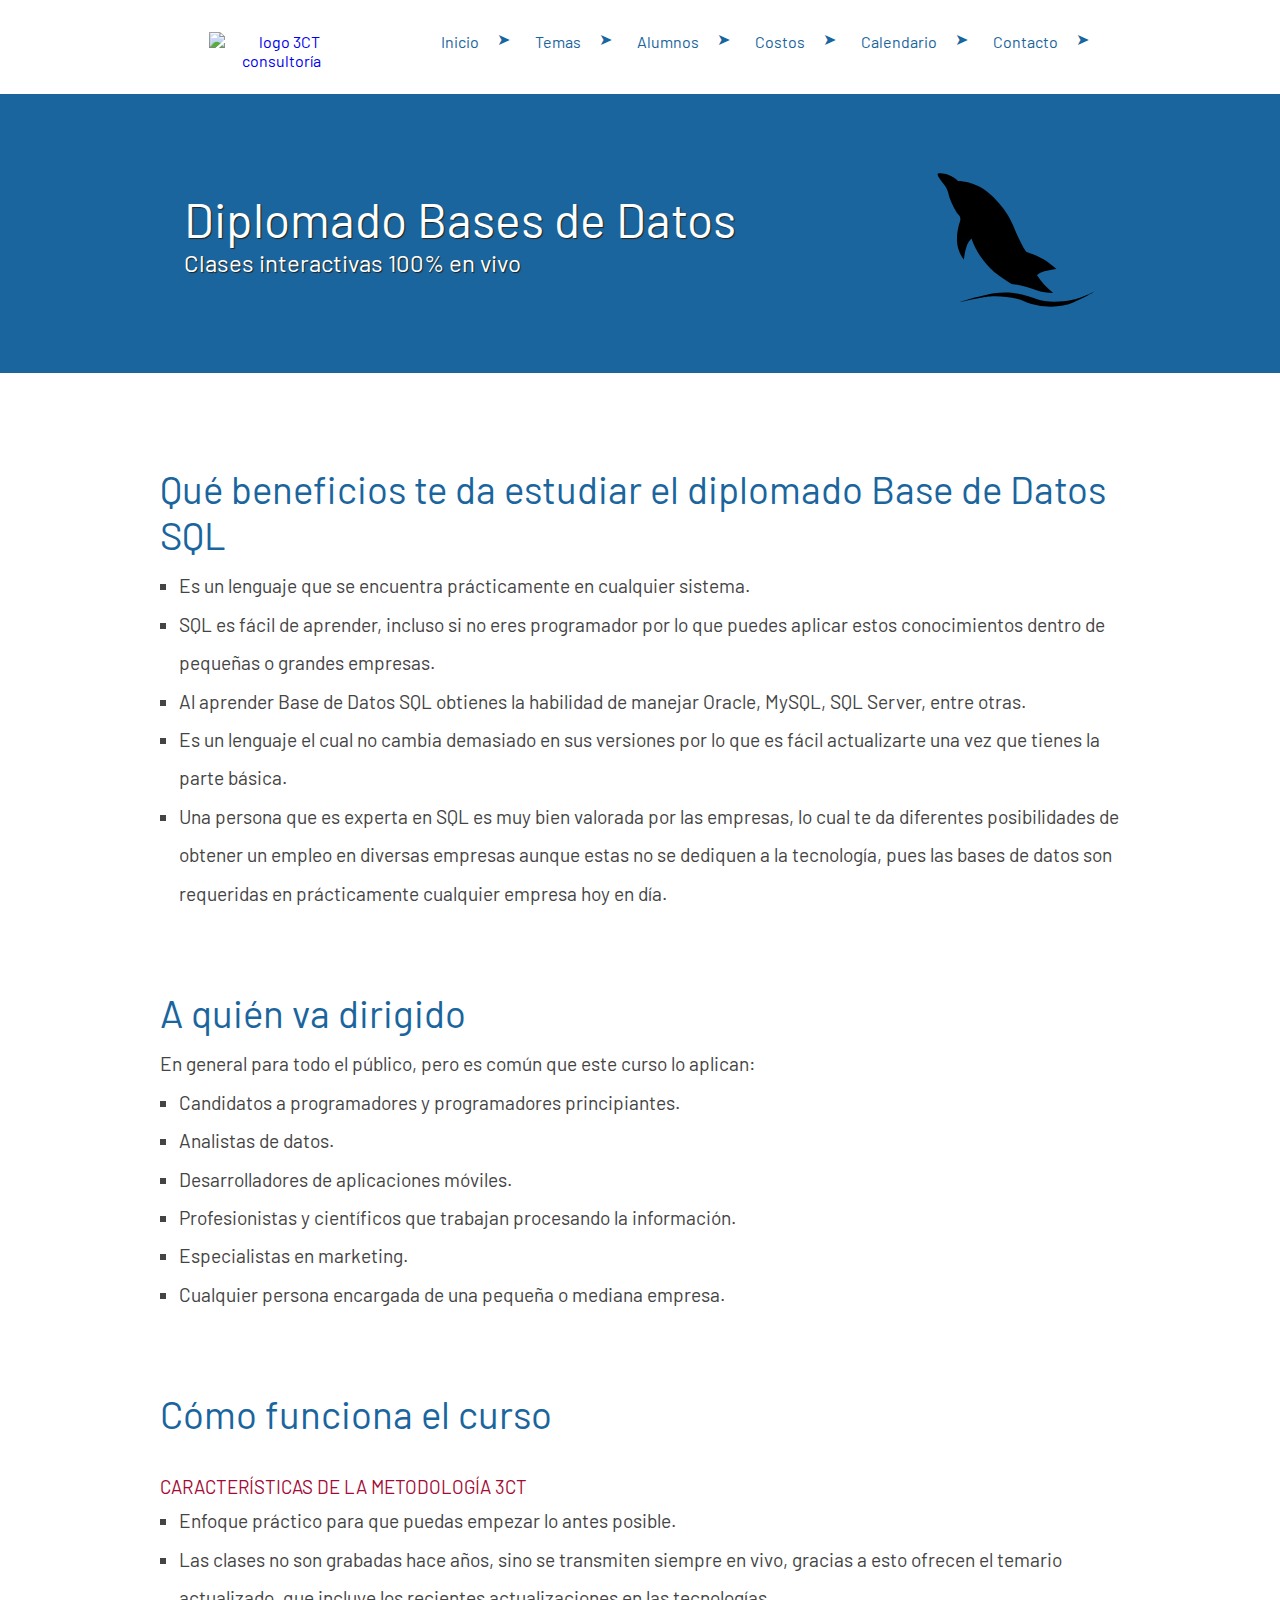
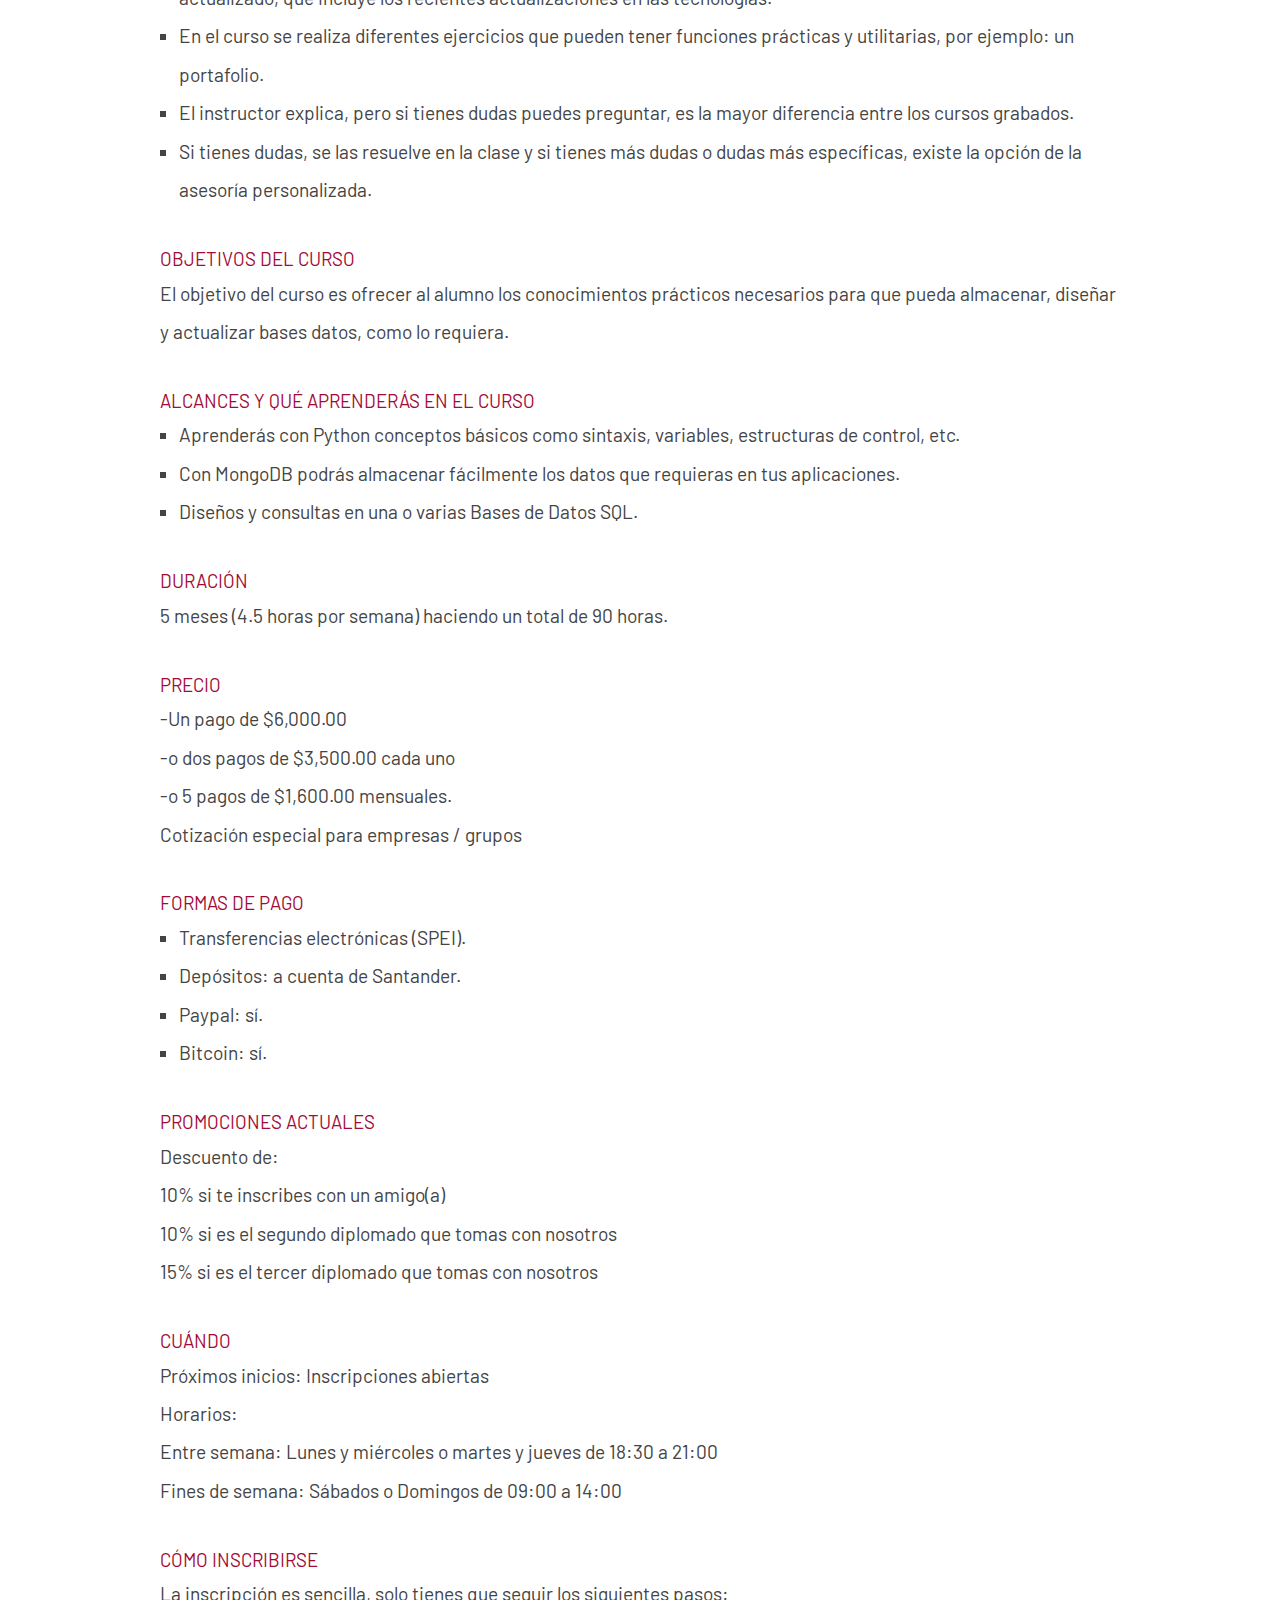
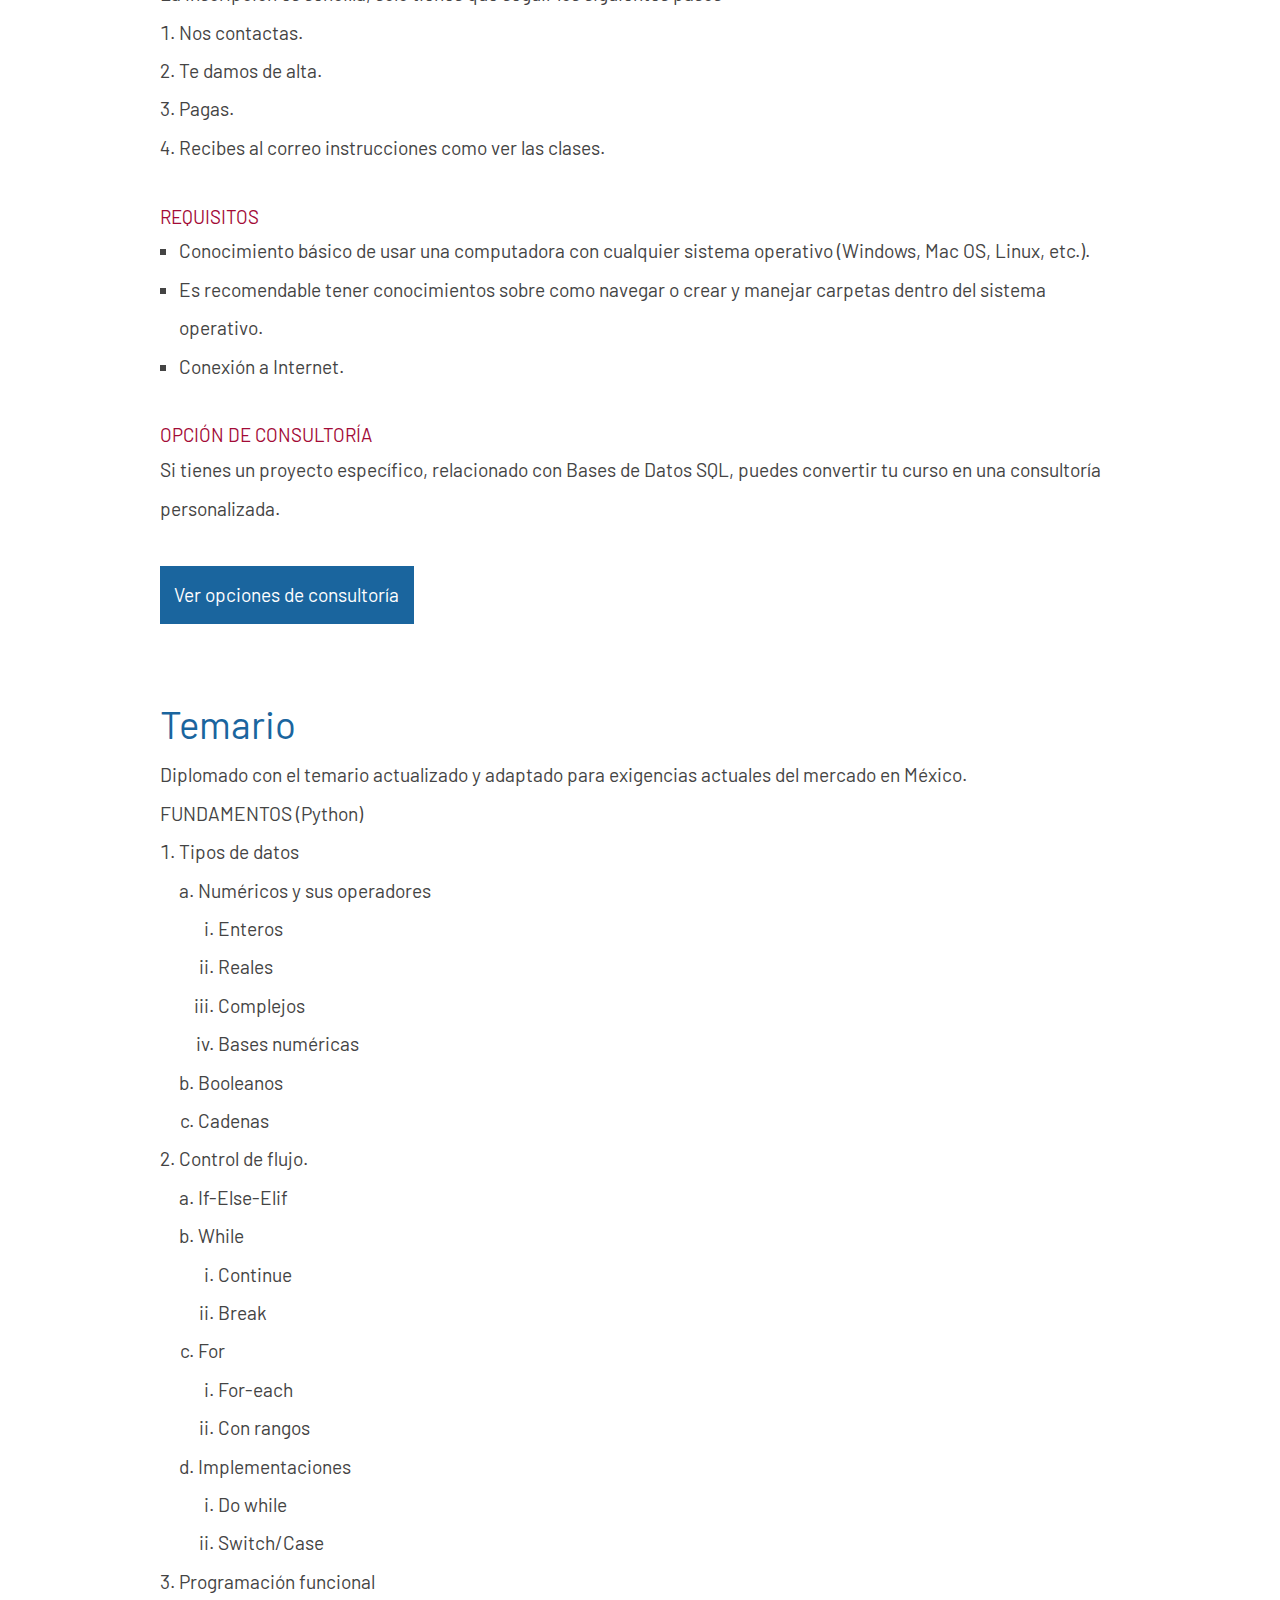
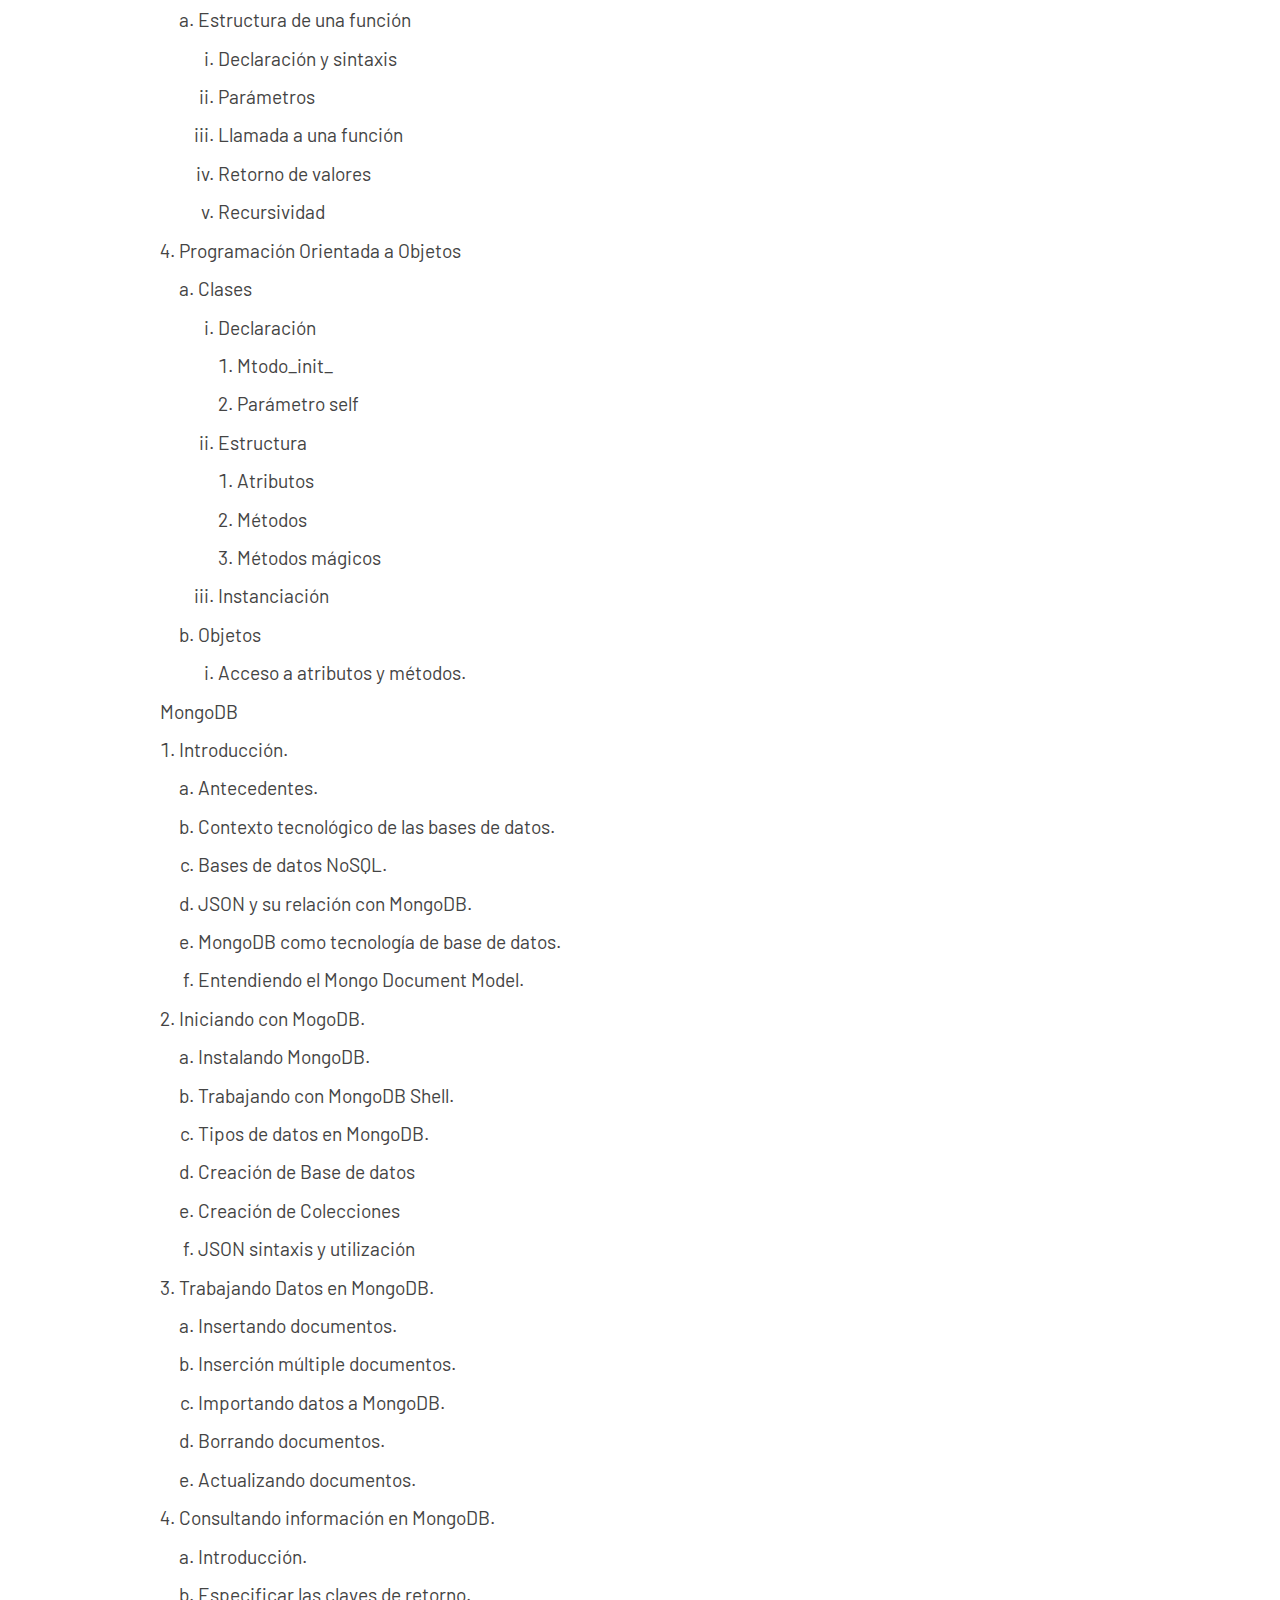
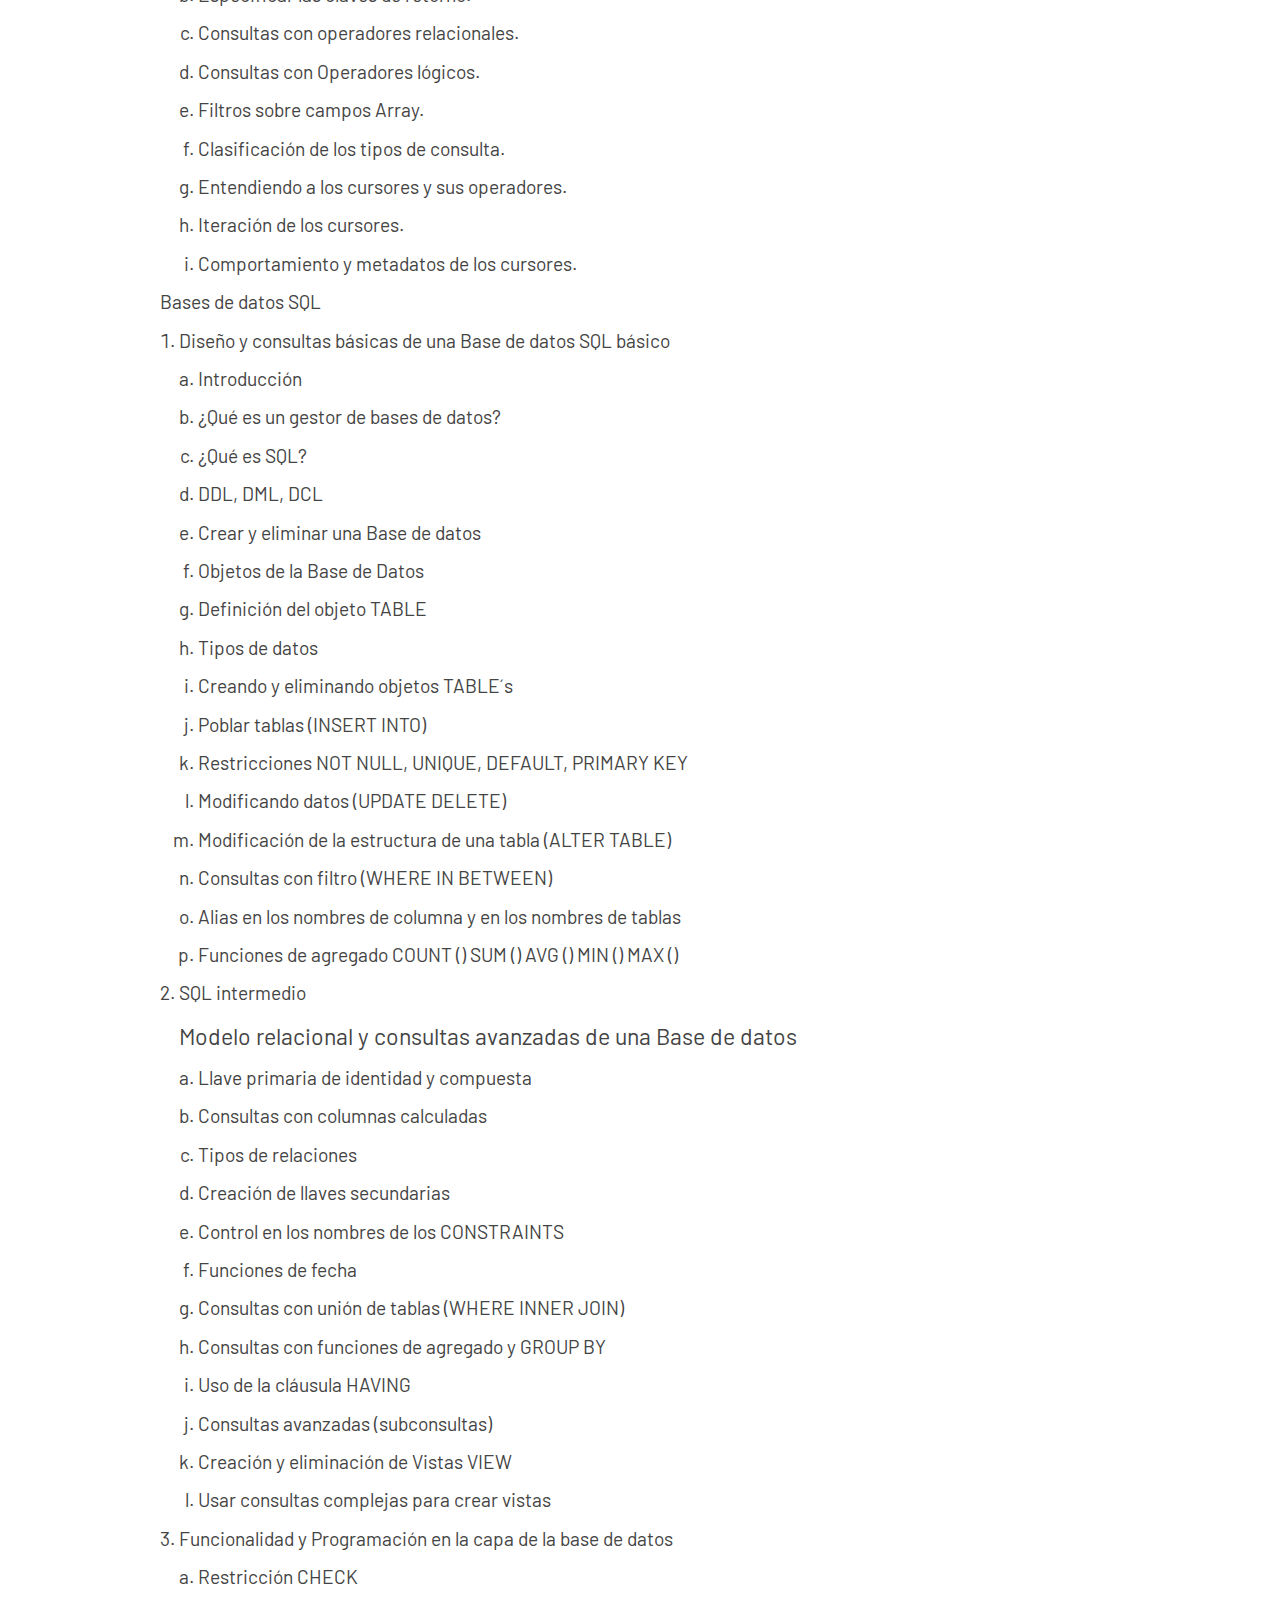
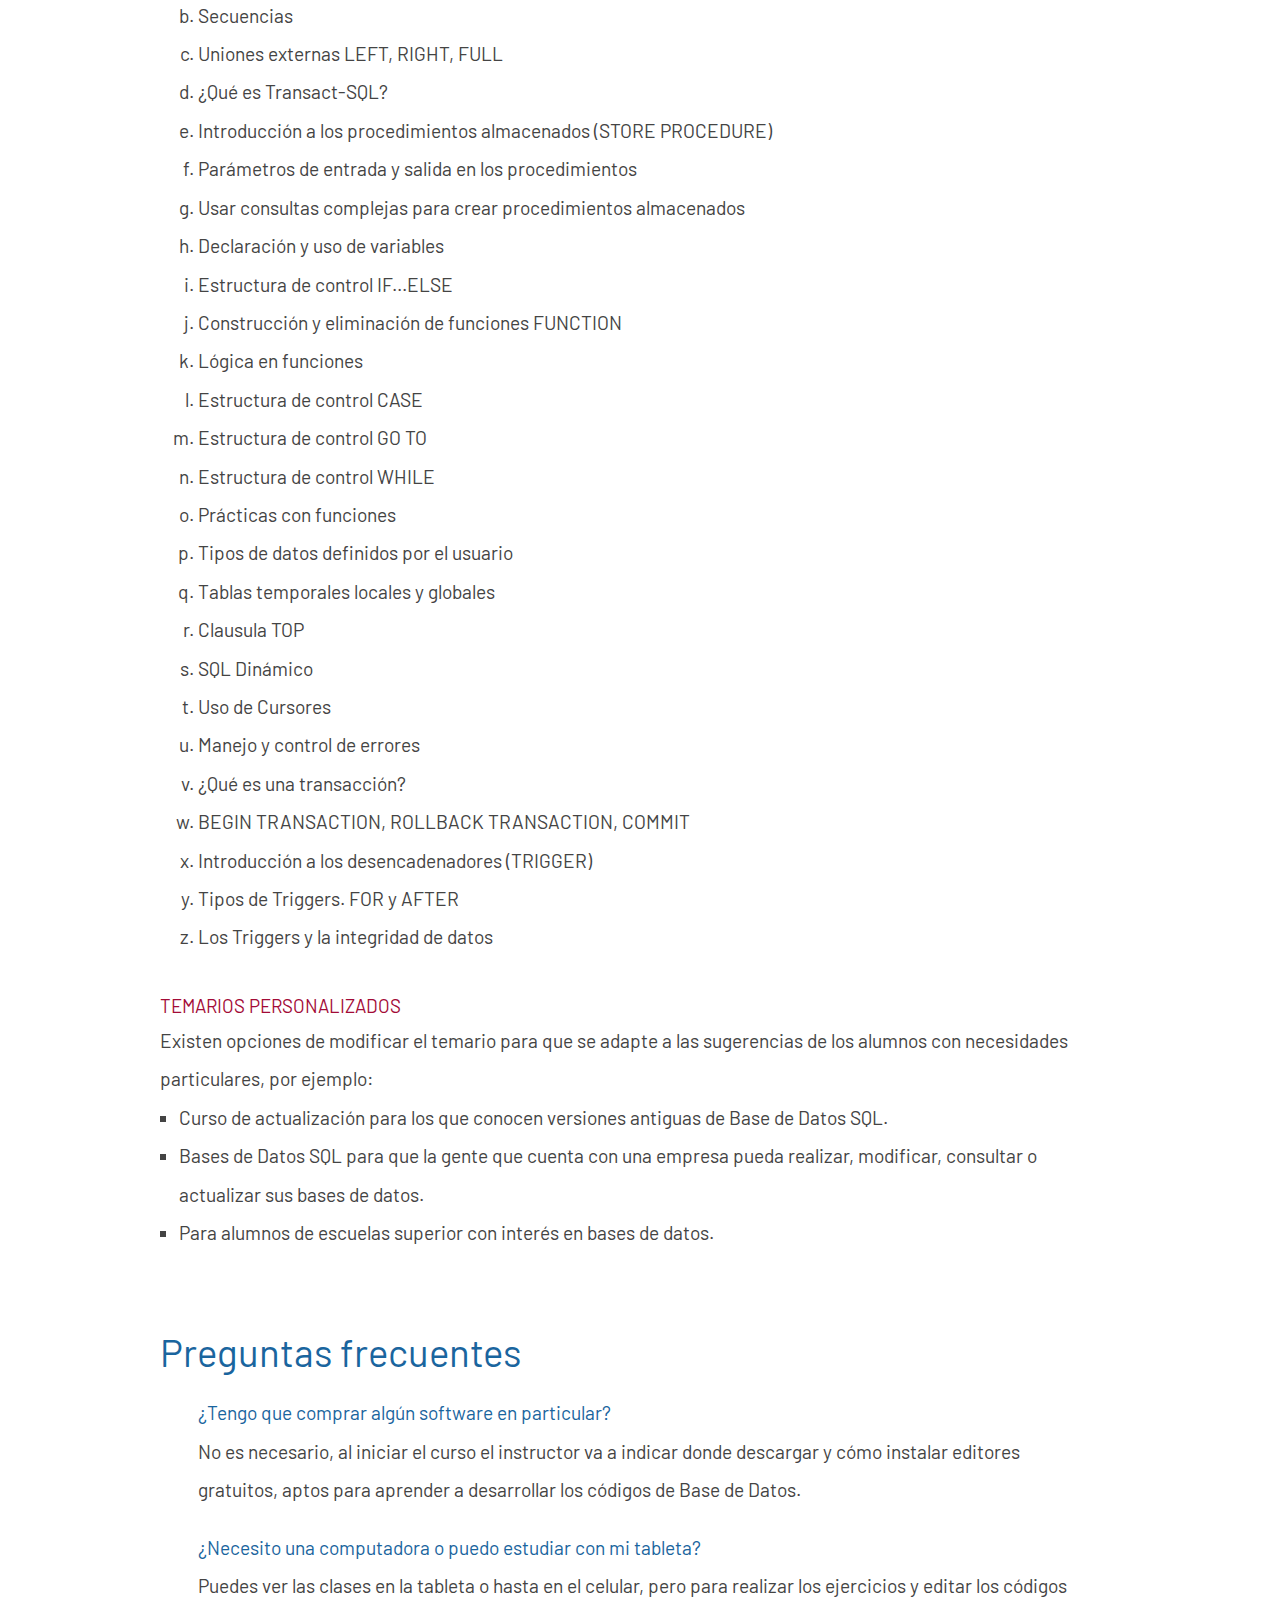
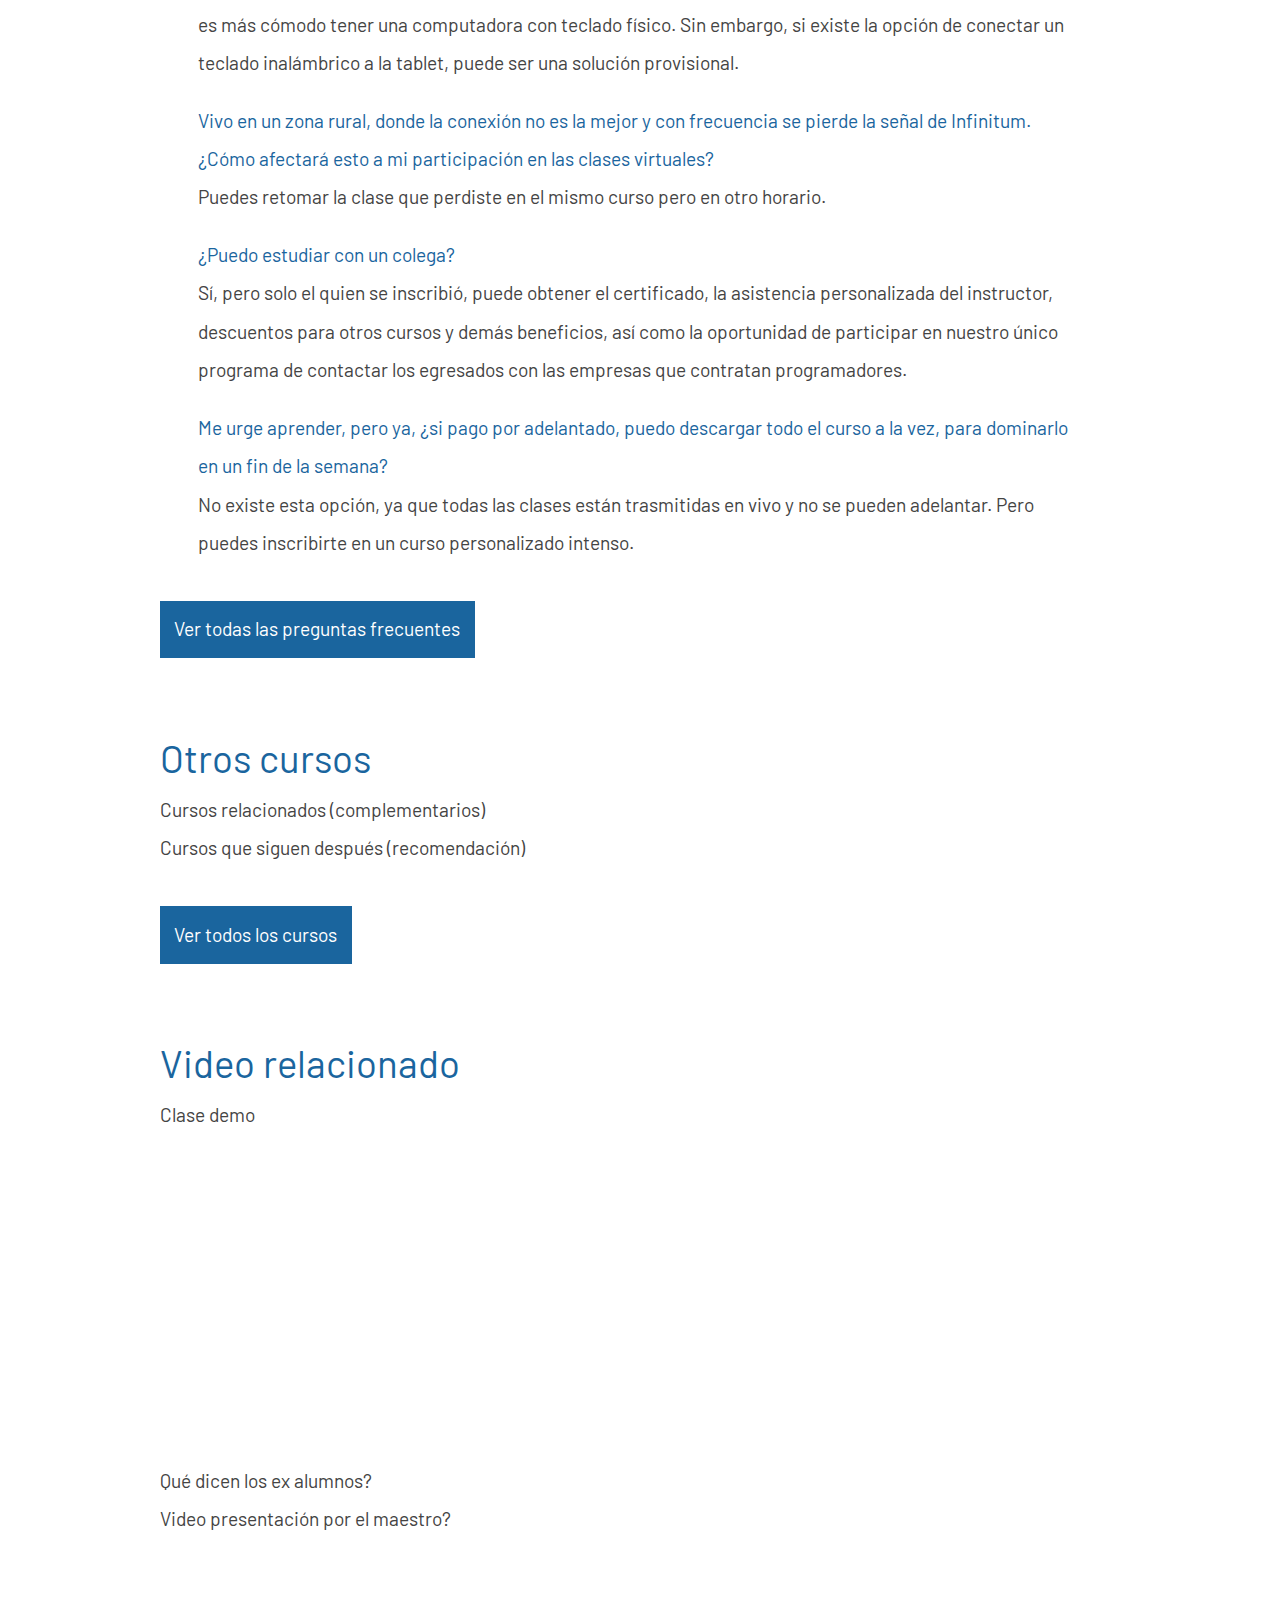
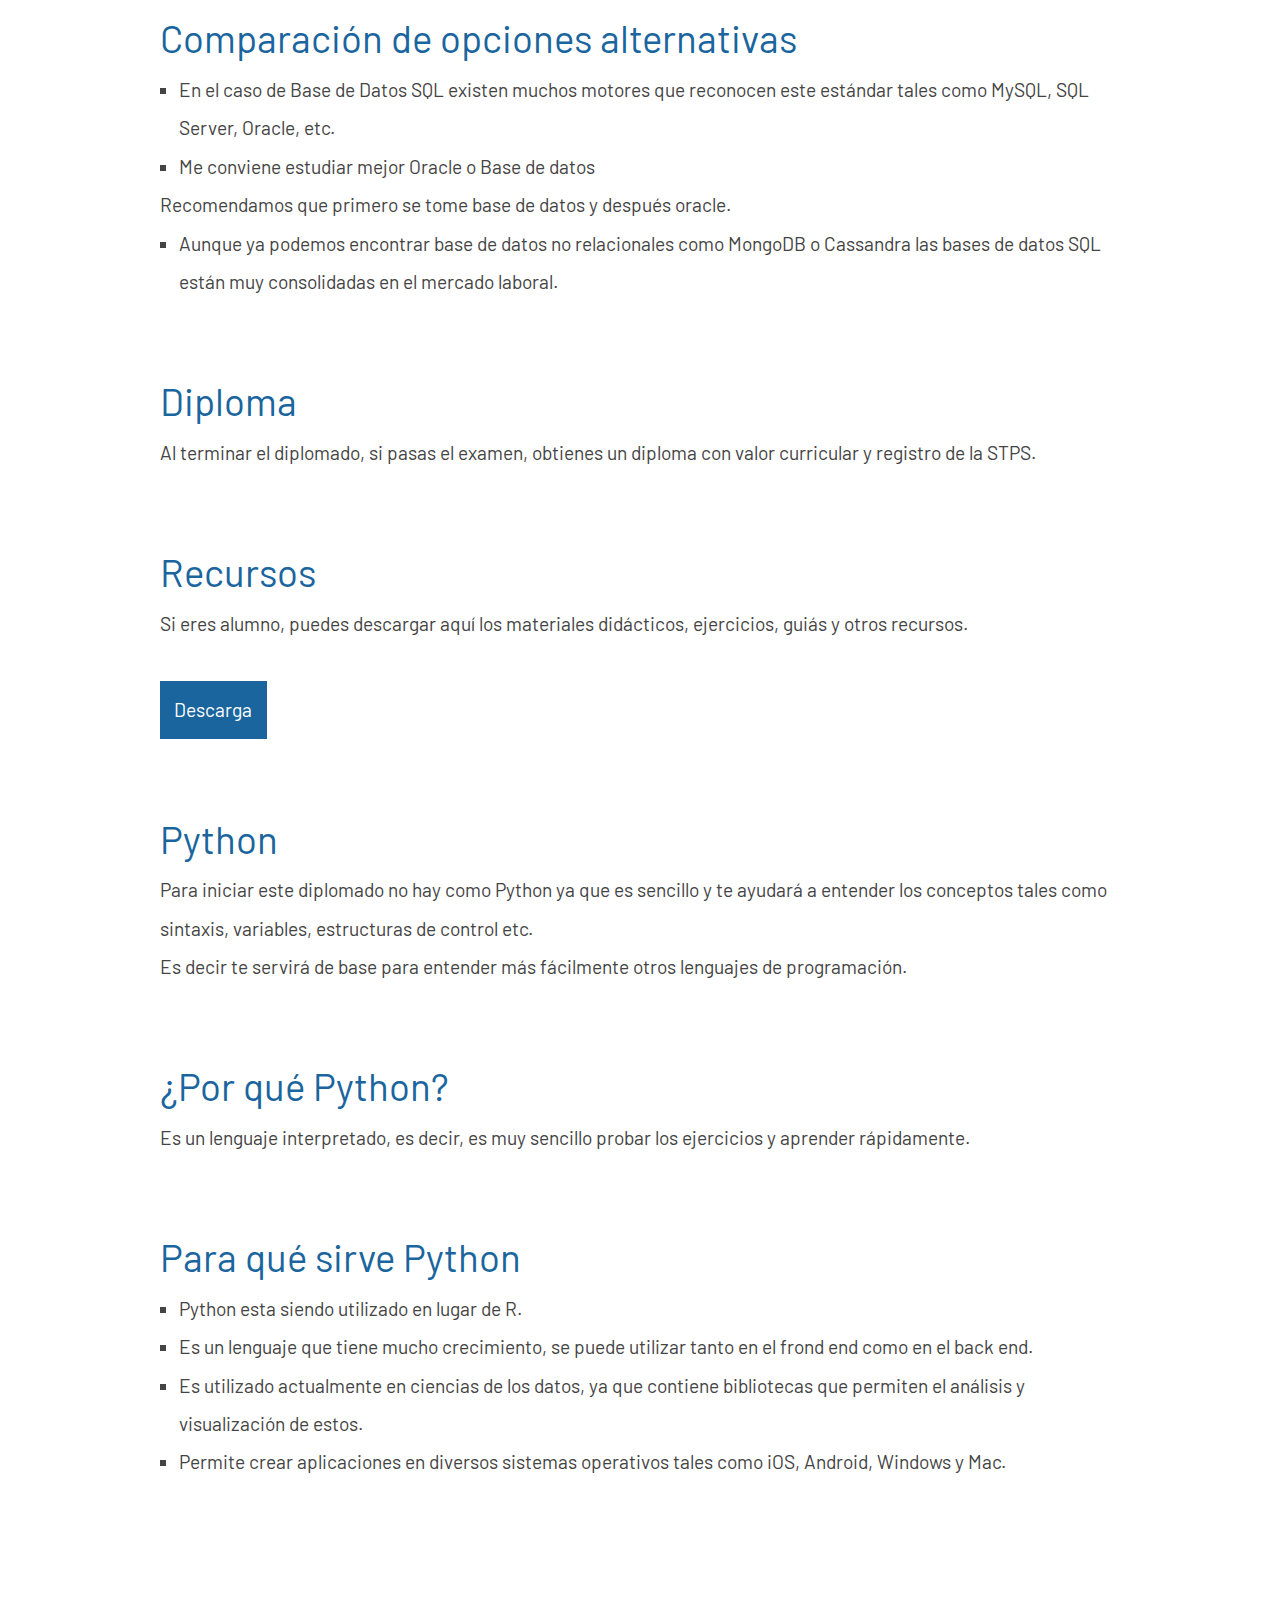
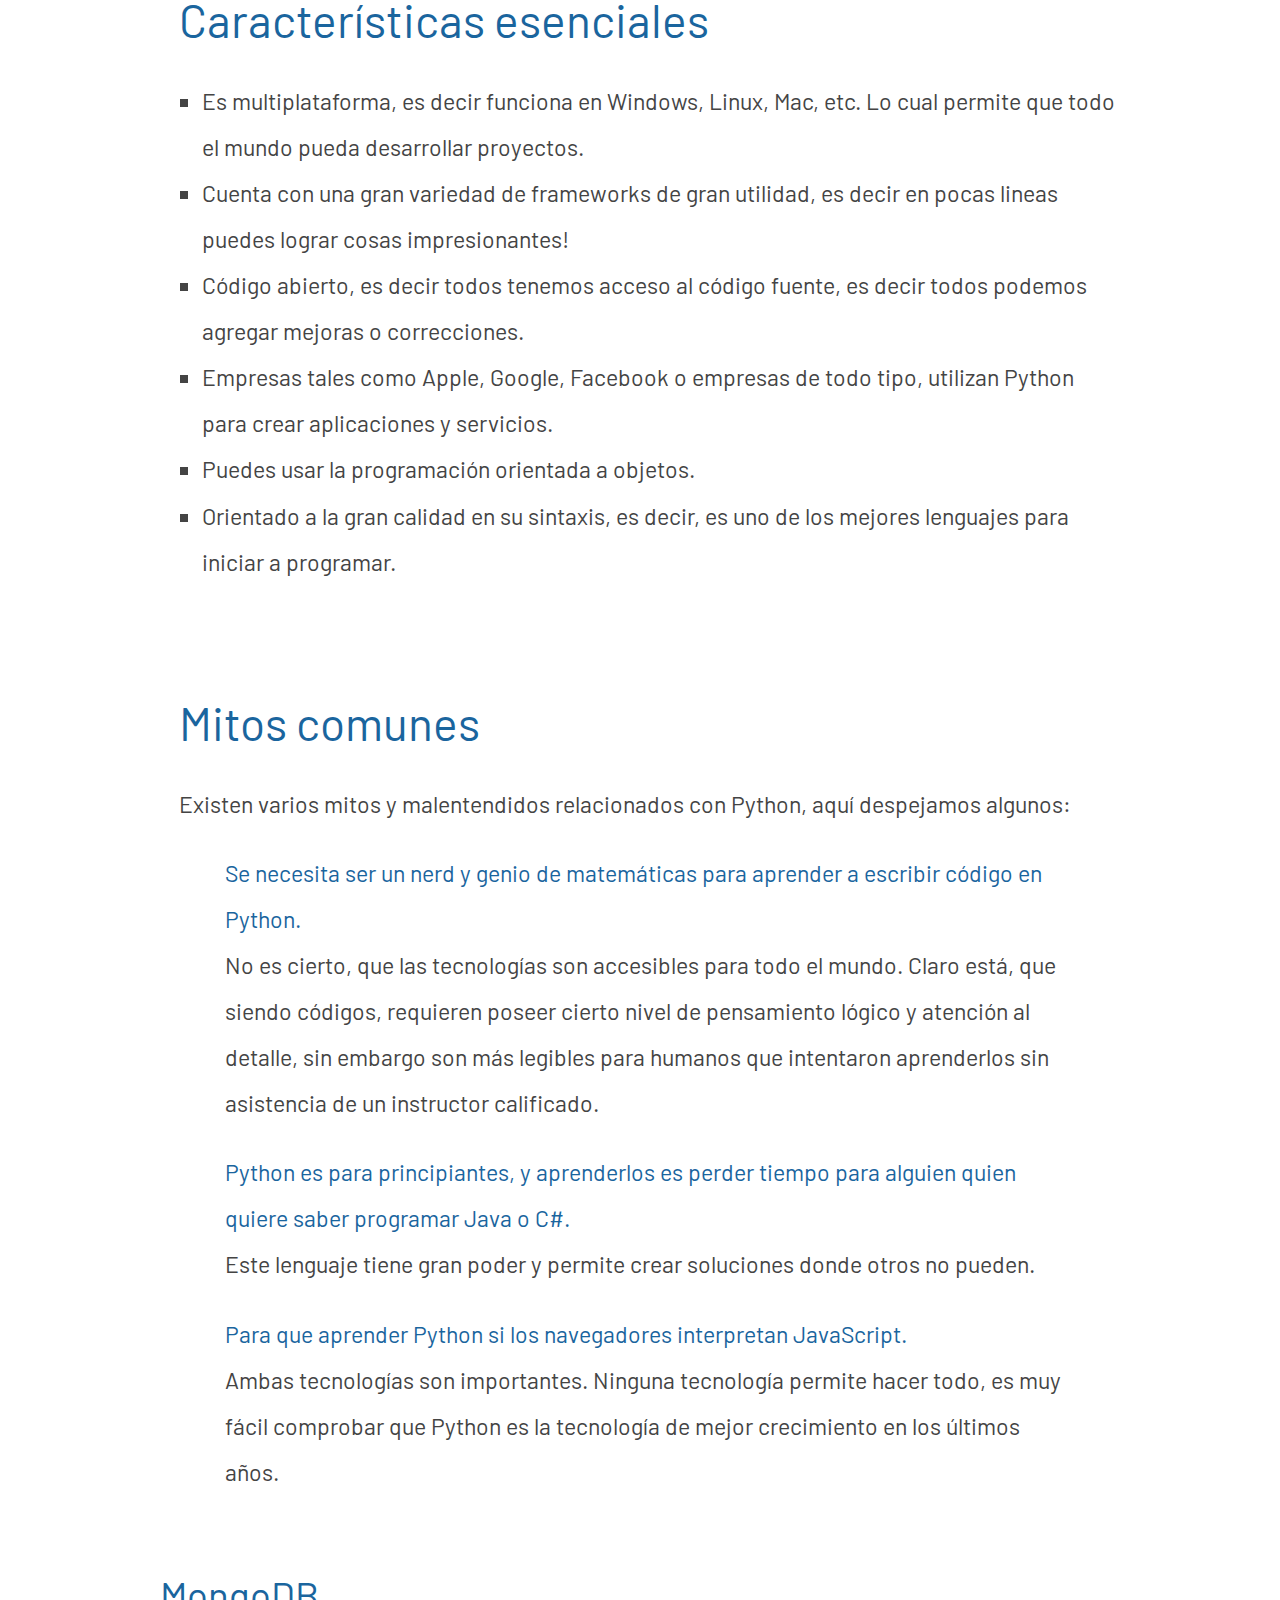
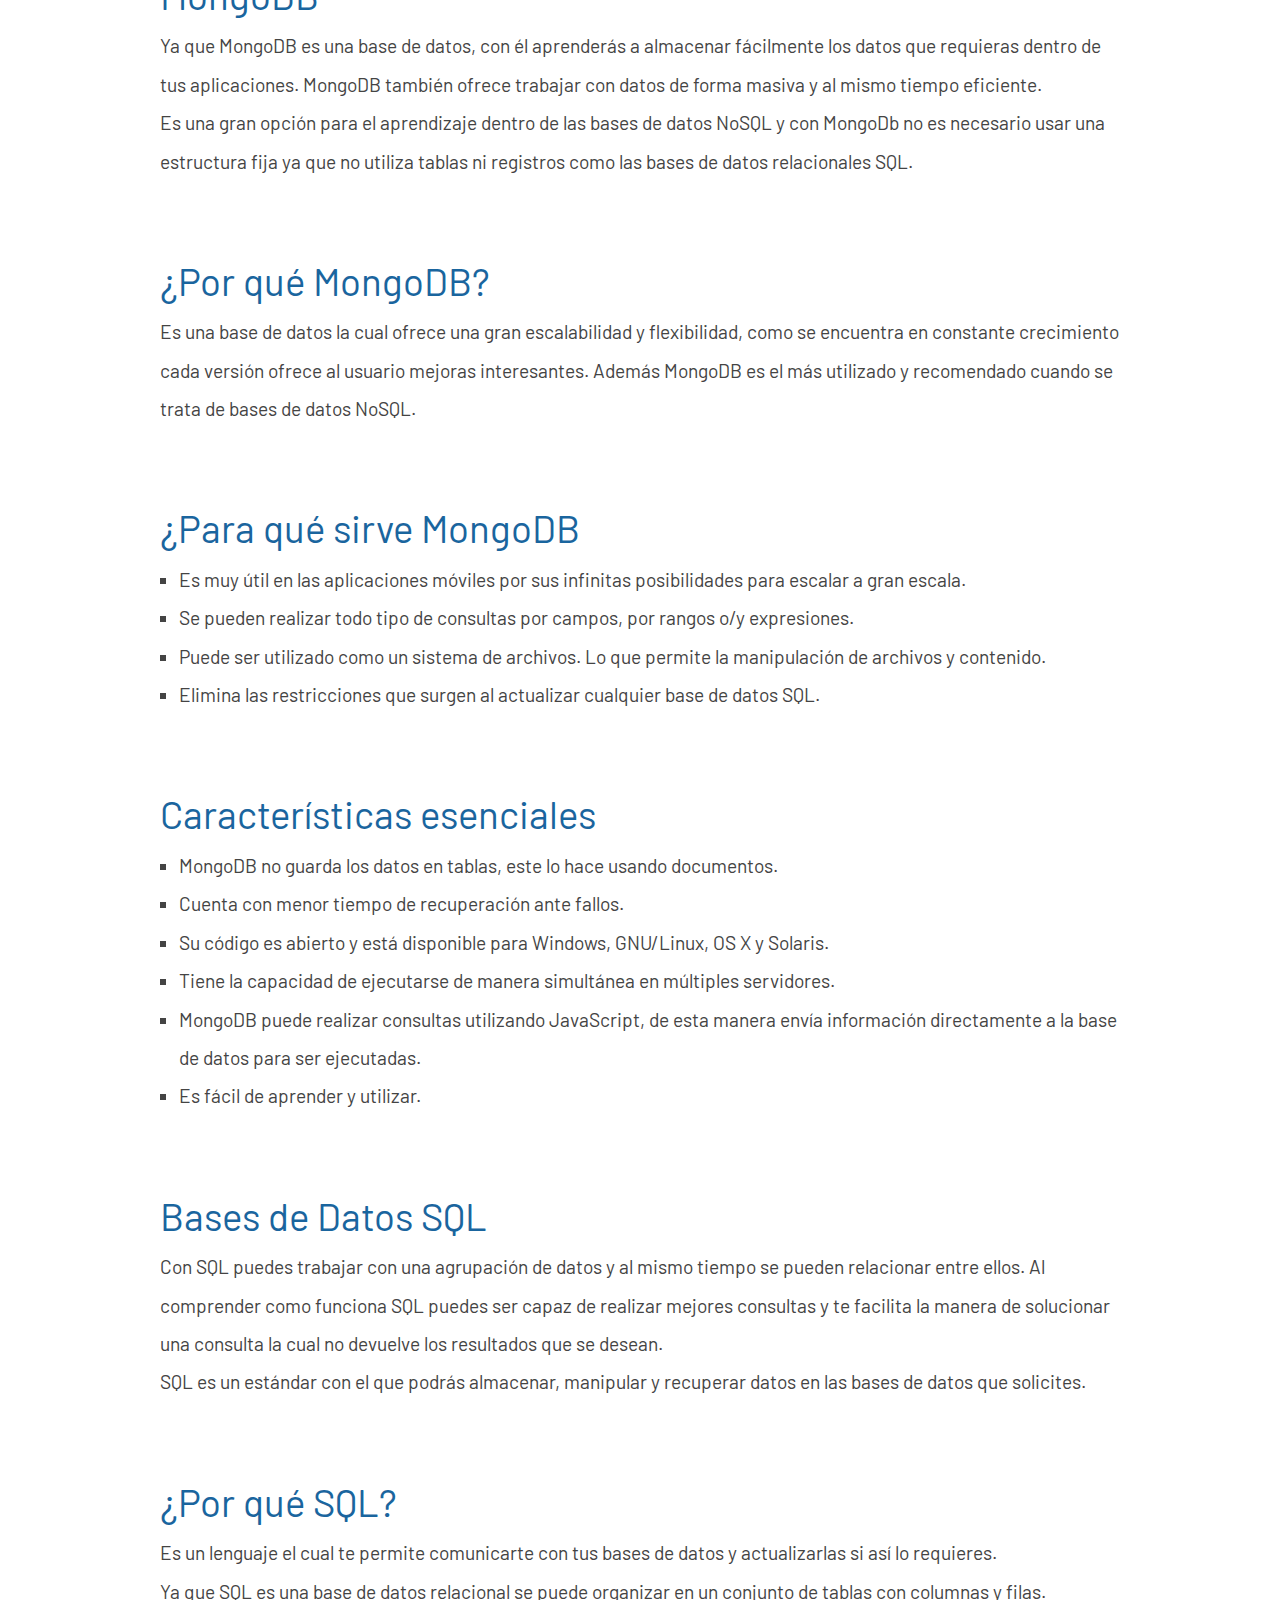
==== basededatos/index.html @ 8e4b7ba2 "logo y botón" ====
<!DOCTYPE html>
<html lang="es" ontouchmove>

<head>

    <!-- Global site tag (gtag.js) - Google Ads: 1069296032 -->
    <script async src="https://www.googletagmanager.com/gtag/js?id=AW-1069296032"></script>
    <script>
        window.dataLayer = window.dataLayer || [];

        function gtag() {
            dataLayer.push(arguments);
        }
        gtag('js', new Date());
        gtag('config', 'AW-1069296032');
    </script>

    <meta charset="UTF-8">
    <meta http-equiv="X-UA-Compatible" content="IE=edge">
    <meta name="viewport" content="width=device-width, initial-scale=1.0">
    <meta name="description" content="Cursos, diplomados, consultorías en Java, PHP, bases de datos y programación general.">

    <title>Plantilla: Curso / Diplomado</title>

    <link rel="preconnect" href="https://fonts.googleapis.com">
    <link rel="preconnect" href="https://fonts.gstatic.com" crossorigin>
    <link href="https://fonts.googleapis.com/css2?family=Barlow:wght@100;400;600;900&display=swap" rel="stylesheet">
    <link rel="stylesheet" href="https://use.fontawesome.com/releases/v5.0.7/css/all.css">
    <link rel="stylesheet" href="https://code.jquery.com/ui/1.11.4/themes/smoothness/jquery-ui.css">
    <link rel="stylesheet" type="text/css" href="../css/styles3CT.css">

</head>

<body>

    <!-- redes sociales y teléfonos -->

    <!-- <section class="bgB1">

        <ul id="redes" class="inner">
            <li><i class="fab fa-whatsapp"></i>55 5406 1437</li>
            <li><i class="fas fa-phone"></i> 55 5631 9180</li>
            <li><i class="fab fa-facebook"></i><a href="https://www.facebook.com/tresct/?ref=pages_you_manage">Facebook</a></li>
            <li><i class="fab fa-instagram"></i><a href="https://instagram.com/3ct_ig?igshid=YmMyMTA2M2Y=/">Instagram</a></li>
            <li><i class="fab fa-youtube"></i><a href="https://www.youtube.com/c/3ctMx/playlists">YouTube</a></li>
        </ul>

    </section> -->

    <section class="inner" id="topBar">

        <!-- barra superior con logo y navegación -->

        <a href="../index.html" id="indexLink"><img src="../pic/logo-3ct.svg" alt="logo 3CT consultoría" id="logo3CT"></a>

        <nav class="ddmenu">
            <a href="../index.html" class="ddgroup">
                Inicio
            </a>
            
            <div class="ddgroup">
                Temas
                <div class="ddsub">

                    <a href="#temario">Temario Completo</a>
                    <a href="#python">Python</a>
                    <a href="#mongo">MongoDB</a>
                    <a href="#sql">Base de Datos SQL</a>
                </div>
            </div>
            <div class="ddgroup">
                Alumnos
                <div class="ddsub">
                    <a href="#recursos">Grabación</a>
                </div>
            </div>
            <div class="ddgroup">
                Costos
                <div class="ddsub">
                    <a href="#precio">Precio</a>
                    <a href="#descuentos">Descuentos</a>
                    <a href="#">Paga Cero</a>
                </div>
            </div>
            <div class="ddgroup">
                Calendario
                <div class="ddsub">
                    <a href="#duracion">Duración</a>
                    <a href="#inicio">Fecha de inicio</a>
                </div>
            </div>
            <div class="ddgroup" onclick="">
                Contacto
                <div class="ddsub">
                    <a href="https://wa.me/5215554061437?text=Hola,%20quiero%20más%20informes%20por%20favor "><i class="fab fa-whatsapp iconContact"></i>55 5406 1437</a>
                    <a href="tel:+5215556319180"><i class="fas fa-phone iconContact"></i>55 5631 9180</a>
                    <a href="mailto:contacto@3ct.mx"><object data="/pic/email.svg" type="" width="12px"></object>contacto@3ct.mx</a>
                    <a href="https://www.facebook.com/tresct/?ref=pages_you_manage"><i class="fab fa-facebook iconContact"></i>Facebook</a>
                    <a href="https://instagram.com/3ct_ig?igshid=YmMyMTA2M2Y="><i class="fab fa-instagram iconContact"></i>Instagram</a>
                    <a href="https://www.youtube.com/c/3ctMx/playlists"><i class="fab fa-youtube iconContact"></i>YouTube</a>
                </div>
            </div>
        </nav>

    </section>


    <!-- sección de cabecera con eslogan -->

    <div class="bgB1">
        <header class="inner cursoHdr">
            <img src="pic/mysql.svg" alt="logo HTML" id="cursoLogo">
            <h1>Diplomado Bases de Datos</h1>
            <p>Clases interactivas 100% en vivo</p>
        </header>
    </div>

    <main id="curso">
        <div class="inner">
            <h2>Qué beneficios te da estudiar el diplomado Base de Datos SQL</h2>
            <ul>
                <li>Es un lenguaje que se encuentra prácticamente en cualquier sistema.</li>
                <li>SQL es fácil de aprender, incluso si no eres programador por lo que puedes aplicar estos conocimientos dentro de pequeñas o grandes empresas.</li>
                <li>Al aprender Base de Datos SQL obtienes la habilidad de manejar Oracle, MySQL, SQL Server, entre otras.</li>
                <li>Es un lenguaje el cual no cambia demasiado en sus versiones por lo que es fácil actualizarte una vez que tienes la parte básica.</li>
                <li>Una persona que es experta en SQL es muy bien valorada por las empresas, lo cual te da diferentes posibilidades de obtener un empleo en diversas empresas aunque estas no se dediquen a la tecnología, pues las bases de datos son requeridas
                    en prácticamente cualquier empresa hoy en día.</li>
            </ul>
            <h2>A quién va dirigido</h2>
            <p>En general para todo el público, pero es común que este curso lo aplican:</p>
            <ul>
                <li>Candidatos a programadores y programadores principiantes.</li>
                <li>Analistas de datos.</li>
                <li>Desarrolladores de aplicaciones móviles.</li>
                <li>Profesionistas y científicos que trabajan procesando la información.</li>
                <li>Especialistas en marketing.</li>
                <li>Cualquier persona encargada de una pequeña o mediana empresa.</li>
            </ul>
        </div>

        <div class="inner">
            <h2>Cómo funciona el curso</h2>
            <h3>Características de la metodología 3CT</h3>
            <ul>
                <li>Enfoque práctico para que puedas empezar lo antes posible.</li>
                <li>Las clases no son grabadas hace años, sino se transmiten siempre en vivo, gracias a esto ofrecen el temario actualizado, que incluye los recientes actualizaciones en las tecnologías.</li>
                <li>En el curso se realiza diferentes ejercicios que pueden tener funciones prácticas y utilitarias, por ejemplo: un portafolio.</li>
                <li>El instructor explica, pero si tienes dudas puedes preguntar, es la mayor diferencia entre los cursos grabados.</li>
                <li>Si tienes dudas, se las resuelve en la clase y si tienes más dudas o dudas más específicas, existe la opción de la asesoría personalizada.</li>
            </ul>
            <h3>Objetivos del curso</h3>
            <p>El objetivo del curso es ofrecer al alumno los conocimientos prácticos necesarios para que pueda almacenar, diseñar y actualizar bases datos, como lo requiera.</p>
            <h3>Alcances y qué aprenderás en el curso</h3>
            <ul>
                <li>Aprenderás con Python conceptos básicos como sintaxis, variables, estructuras de control, etc.</li>
                <li>Con MongoDB podrás almacenar fácilmente los datos que requieras en tus aplicaciones.</li>
                <li>Diseños y consultas en una o varias Bases de Datos SQL.</li>
            </ul>
            <a name="duracion">
                <h3>Duración</h3>
            </a>
            <p>5 meses (4.5 horas por semana) haciendo un total de 90 horas.</p>
            <a name="precio">
                <h3>Precio</h3>
            </a>
            <p>-Un pago de $6,000.00</p>
            <p>-o dos pagos de $3,500.00 cada uno</p>
            <p>-o 5 pagos de $1,600.00 mensuales.</p>
            <p>Cotización especial para empresas / grupos</p>
            <h3>Formas de pago</h3>
            <ul>
                <li>Transferencias electrónicas (SPEI).</li>
                <li>Depósitos: a cuenta de Santander.</li>
                <li>Paypal: sí.</li>
                <li>Bitcoin: sí.</li>
            </ul>
            <a name="descuentos">
                <h3>Promociones actuales</h3>
            </a>
            <p>Descuento de:</p>
            <p>10% si te inscribes con un amigo(a)</p>
            <p>10% si es el segundo diplomado que tomas con nosotros</p>
            <p>15% si es el tercer diplomado que tomas con nosotros</p>
            <a name="inicio">
                <h3>Cuándo</h3>
            </a>
            <p>Próximos inicios: Inscripciones abiertas </p>
            <p>Horarios:</p>
            <p>Entre semana: Lunes y miércoles o martes y jueves de  18:30 a 21:00</p>
            <p>Fines de semana: Sábados o  Domingos de 09:00 a 14:00</p>
            <h3>Cómo inscribirse</h3>
            <p>La inscripción es sencilla, solo tienes que seguir los siguientes pasos:</p>
            <ol>
                <li>Nos contactas.</li>
                <li>Te damos de alta.</li>
                <li>Pagas.</li>
                <li>Recibes al correo instrucciones como ver las clases.</li>
            </ol>
            <h3>Requisitos</h3>
            <ul>
                <li>Conocimiento básico de usar una computadora con cualquier sistema operativo (Windows, Mac OS, Linux, etc.).</li>
                <li>Es recomendable tener conocimientos sobre como navegar o crear y manejar carpetas dentro del sistema operativo.</li>
                <li>Conexión a Internet.</li>
            </ul>
            <h3>Opción de consultoría</h3>
            <p>Si tienes un proyecto específico, relacionado con Bases de Datos SQL, puedes convertir tu curso en una consultoría personalizada.</p>
            <p><a href="#" class="btn">Ver opciones de consultoría</a></p>
        </div>

        <!-- temario -->
        <div class="inner">
            <a name="temario">
                <h2>Temario</h2>
            </a>
            <p>Diplomado con el temario actualizado y adaptado para exigencias actuales del mercado en México.</p>


            <ol class="temario">
                <p>FUNDAMENTOS (Python)</p>
                <ol value="1">
                    <li>Tipos de datos
                        <ol type="a">
                            <li>Numéricos y sus operadores
                                <ol type="i">
                                    <li>Enteros</li>
                                    <li>Reales</li>
                                    <li>Complejos</li>
                                    <li>Bases numéricas</li>
                                </ol>
                            </li>
                            <li>Booleanos</li>
                            <li>Cadenas</li>
                        </ol>
                    </li>
                    <li>Control de flujo.
                        <ol type="a">
                            <li>If-Else-Elif</li>
                            <li>While
                                <ol type="i">
                                    <li>Continue</li>
                                    <li>Break</li>
                                </ol>
                            </li>
                            <li>For
                                <ol type="i">
                                    <li>For-each</li>
                                    <li>Con rangos</li>
                                </ol>
                            </li>
                            <li>Implementaciones
                                <ol type="i">
                                    <li>Do while</li>
                                    <li>Switch/Case</li>
                                </ol>
                            </li>
                        </ol>
                    </li>
                    <li>Programación funcional
                        <ol type="a">
                            <li>Estructura de una función
                                <ol type="i">
                                    <li>Declaración y sintaxis</li>
                                    <li>Parámetros</li>
                                    <li>Llamada a una función</li>
                                    <li>Retorno de valores</li>
                                    <li>Recursividad</li>
                                </ol>
                            </li>
                        </ol>
                    </li>
                    <li>Programación Orientada a Objetos
                        <ol type="a">
                            <li> Clases
                                <ol type="i">
                                    <li>Declaración
                                        <ol value="1">
                                            <li> Mtodo_init_</li>
                                            <li> Parámetro self</li>
                                        </ol>
                                    </li>
                                    <li>Estructura
                                        <ol value="1">
                                            <li> Atributos</li>
                                            <li> Métodos</li>
                                            <li>Métodos mágicos</li>
                                        </ol>
                                    </li>
                                    <li>Instanciación</li>
                                </ol>
                            </li>
                            <li>Objetos
                                <ol type="i">
                                    <li>Acceso a atributos y métodos.</li>
                                </ol>
                            </li>
                        </ol>
                    </li>
                </ol>
                <p>MongoDB</p>
                <ol value="1">
                    <li>Introducción.
                        <ol type="a">
                            <li>Antecedentes.</li>
                            <li>Contexto tecnológico de las bases de datos.</li>
                            <li>Bases de datos NoSQL.</li>
                            <li>JSON y su relación con MongoDB.</li>
                            <li>MongoDB como tecnología de base de datos.</li>
                            <li>Entendiendo el Mongo Document Model.</li>
                        </ol>
                    </li>
                    <li>Iniciando con MogoDB.
                        <ol type="a">
                            <li>Instalando MongoDB.</li>
                            <li>Trabajando con MongoDB Shell.</li>
                            <li>Tipos de datos en MongoDB.</li>
                            <li>Creación de Base de datos</li>
                            <li>Creación de Colecciones</li>
                            <li>JSON sintaxis y utilización</li>
                        </ol>
                    </li>
                    <li>Trabajando Datos en MongoDB.
                        <ol type="a">
                            <li>Insertando documentos.</li>
                            <li>Inserción múltiple documentos.</li>
                            <li>Importando datos a MongoDB.</li>
                            <li>Borrando documentos.</li>
                            <li>Actualizando documentos.</li>
                        </ol>
                    </li>
                    <li>Consultando información en MongoDB.
                        <ol type="a">
                            <li>Introducción.</li>
                            <li>Especificar las claves de retorno.</li>
                            <li>Consultas con operadores relacionales.</li>
                            <li>Consultas con Operadores lógicos.</li>
                            <li>Filtros sobre campos Array.</li>
                            <li>Clasificación de los tipos de consulta.</li>
                            <li>Entendiendo a los cursores y sus operadores.</li>
                            <li>Iteración de los cursores.</li>
                            <li>Comportamiento y metadatos de los cursores.</li>
                        </ol>
                    </li>
                    <p>Bases de datos SQL</p>
                    <ol value="1">
                        <li>Diseño y consultas básicas de una Base de datos SQL básico
                            <ol type="a">
                                <li>Introducción</li>
                                <li>¿Qué es un gestor de bases de datos?</li>
                                <li>¿Qué es SQL?</li>
                                <li>DDL, DML, DCL</li>
                                <li>Crear y eliminar una Base de datos</li>
                                <li>Objetos de la Base de Datos</li>
                                <li>Definición del objeto TABLE</li>
                                <li>Tipos de datos</li>
                                <li>Creando y eliminando objetos TABLE ́s</li>
                                <li>Poblar tablas (INSERT INTO)</li>
                                <li>Restricciones NOT NULL, UNIQUE, DEFAULT, PRIMARY KEY</li>
                                <li>Modificando datos (UPDATE DELETE)</li>
                                <li>Modificación de la estructura de una tabla (ALTER TABLE)</li>
                                <li>Consultas con filtro (WHERE IN BETWEEN)</li>
                                <li>Alias en los nombres de columna y en los nombres de tablas</li>
                                <li>Funciones de agregado COUNT () SUM () AVG () MIN () MAX ()</li>
                            </ol>
                        </li>
                        <li>SQL intermedio
                            <p>Modelo relacional y consultas avanzadas de una Base de datos</p>
                            <ol type="a">
                                <li>Llave primaria de identidad y compuesta</li>
                                <li>Consultas con columnas calculadas</li>
                                <li>Tipos de relaciones</li>
                                <li>Creación de llaves secundarias</li>
                                <li>Control en los nombres de los CONSTRAINTS</li>
                                <li>Funciones de fecha</li>
                                <li>Consultas con unión de tablas (WHERE INNER JOIN)</li>
                                <li>Consultas con funciones de agregado y GROUP BY</li>
                                <li>Uso de la cláusula HAVING</li>
                                <li>Consultas avanzadas (subconsultas)</li>
                                <li>Creación y eliminación de Vistas VIEW</li>
                                <li>Usar consultas complejas para crear vistas</li>
                            </ol>
                        </li>
                        <li>Funcionalidad y Programación en la capa de la base de datos
                            <ol type="a">
                                <li>Restricción CHECK</li>
                                <li>Secuencias</li>
                                <li>Uniones externas LEFT, RIGHT, FULL</li>
                                <li>¿Qué es Transact-SQL?</li>
                                <li>Introducción a los procedimientos almacenados (STORE PROCEDURE)</li>
                                <li>Parámetros de entrada y salida en los procedimientos</li>
                                <li>Usar consultas complejas para crear procedimientos almacenados
                                </li>
                                <li>Declaración y uso de variables</li>
                                <li>Estructura de control IF...ELSE</li>
                                <li>Construcción y eliminación de funciones FUNCTION</li>
                                <li>Lógica en funciones</li>
                                <li>Estructura de control CASE</li>
                                <li>Estructura de control GO TO</li>
                                <li>Estructura de control WHILE</li>
                                <li>Prácticas con funciones</li>
                                <li>Tipos de datos definidos por el usuario</li>
                                <li>Tablas temporales locales y globales</li>
                                <li>Clausula TOP</li>
                                <li>SQL Dinámico</li>
                                <li>Uso de Cursores</li>
                                <li>Manejo y control de errores</li>
                                <li>¿Qué es una transacción?</li>
                                <li>BEGIN TRANSACTION, ROLLBACK TRANSACTION, COMMIT</li>
                                <li>Introducción a los desencadenadores (TRIGGER)</li>
                                <li>Tipos de Triggers. FOR y AFTER</li>
                                <li>Los Triggers y la integridad de datos</li>

                            </ol>
                        </li>
                    </ol>
                </ol>


                <h3>Temarios personalizados</h3>
                <p>Existen opciones de modificar el temario para que se adapte a las sugerencias de los alumnos con necesidades particulares, por ejemplo:</p>
                <ul>
                    <li>Curso de actualización para los que conocen versiones antiguas de Base de Datos SQL.</li>
                    <li>Bases de Datos SQL para que la gente que cuenta con una empresa pueda realizar, modificar, consultar o actualizar sus bases de datos.</li>
                    <li>Para alumnos de escuelas superior con interés en bases de datos.</li>
                </ul>
        </div>

        <div class="inner">
            <h2>Preguntas frecuentes</h2>
            <dl>
                <dt>¿Tengo que comprar algún software en particular?</dt>
                <dd>No es necesario, al iniciar el curso el instructor va a indicar donde descargar y cómo instalar editores gratuitos, aptos para aprender a desarrollar los códigos de Base de Datos.</dd>
                <dt>¿Necesito una computadora o puedo estudiar con mi tableta?</dt>
                <dd>Puedes ver las clases en la tableta o hasta en el celular, pero para realizar los ejercicios y editar los códigos es más cómodo tener una computadora con teclado físico. Sin embargo, si existe la opción de conectar un teclado inalámbrico
                    a la tablet, puede ser una solución provisional.</dd>
                <dt>Vivo en un zona rural, donde la conexión no es la mejor y con frecuencia se pierde la señal de Infinitum. ¿Cómo afectará esto a mi participación en las clases virtuales?</dt>
                <dd>Puedes retomar la clase que perdiste en el mismo curso pero en otro horario.</dd>
                <dt>¿Puedo estudiar con un colega?</dt>
                <dd>Sí, pero solo el quien se inscribió, puede obtener el certificado, la asistencia personalizada del instructor, descuentos para otros cursos y demás beneficios, así como la oportunidad de participar en nuestro único programa de contactar
                    los egresados con las empresas que contratan programadores. </dd>
                <dt>Me urge aprender, pero ya, ¿si pago por adelantado, puedo descargar todo el curso a la vez, para dominarlo en un fin de la semana?</dt>
                <dd>No existe esta opción, ya que todas las clases están trasmitidas en vivo y no se pueden adelantar. Pero puedes inscribirte en un curso personalizado intenso.</dd>
            </dl>
            <p><a href="#" class="btn">Ver todas las preguntas frecuentes</a></p>
            <h2>Otros cursos</h2>
            <p>Cursos relacionados (complementarios)</p>
            <p>Cursos que siguen después (recomendación)</p>
            <p><a href="#" class="btn">Ver todos los cursos</a></p>
            <h2>Video relacionado</h2>
            <p>Clase demo</p>
            <p><iframe width="560" height="315" src="https://www.youtube.com/embed/TAAWGd6FJJU" title="YouTube video player" frameborder="0" allow="accelerometer; autoplay; clipboard-write; encrypted-media; gyroscope; picture-in-picture" allowfullscreen></iframe></p>
            <p>Qué dicen los ex alumnos?</p>
            <p>Video presentación por el maestro?</p>
            <h2>Comparación de opciones alternativas</h2>
            <ul>
                <li>En el caso de Base de Datos SQL existen muchos motores que reconocen este estándar tales como MySQL, SQL Server, Oracle, etc.</li>
                <li>Me conviene estudiar mejor Oracle o Base de datos</li>
                <p>Recomendamos que primero se tome base de datos y después oracle.</p>
                <li>Aunque ya podemos encontrar base de datos no relacionales como MongoDB o Cassandra las bases de datos SQL están muy consolidadas en el mercado laboral.</li>
            </ul>
            <h2>Diploma</h2>
            <p>Al terminar el diplomado, si pasas el examen, obtienes un diploma con valor curricular y registro de la STPS.</p>
            <a name="recursos">
                <h2>Recursos</h2>
            </a>
            <p>Si eres alumno, puedes descargar aquí los materiales didácticos, ejercicios, guiás y otros recursos.</p>
            <p><a href="https://drive.google.com/drive/folders/16NGAdFtpjjELOO3QQkeefUzckLomEuyo" class="btn">Descarga</a></p>
        </div>


        <div class="inner">
            <a name="python">
                <h2>Python</h2>
            </a>
            <p>
                Para iniciar este diplomado no hay como Python ya que es sencillo y te ayudará a entender los conceptos tales como sintaxis, variables, estructuras de control etc.
            </p>
            <p>
                Es decir te servirá de base para entender más fácilmente otros lenguajes de programación.
            </p>
            <h2>¿Por qué Python?</h2>
            <p>Es un lenguaje interpretado, es decir, es muy sencillo probar los ejercicios y aprender rápidamente.

                <h2>Para qué sirve Python</h2>
                <ul>
                    <li>Python esta siendo utilizado en lugar de R.</li>
                    <li>Es un lenguaje que tiene mucho crecimiento, se puede utilizar tanto en el frond end como en el back end.</li>
                    <li>Es utilizado actualmente en ciencias de los datos, ya que contiene bibliotecas que permiten el análisis y visualización de estos.</li>
                    <li>Permite crear aplicaciones en diversos sistemas operativos tales como iOS, Android, Windows y Mac.</l </ul>
                        <h2>Características esenciales</h2>
                        <ul>
                            <!–– áíú -->
                            <li> Es multiplataforma, es decir funciona en Windows, Linux, Mac, etc. Lo cual permite que todo el mundo pueda desarrollar proyectos.</li>
                            <li>Cuenta con una gran variedad de frameworks de gran utilidad, es decir en pocas lineas puedes lograr cosas impresionantes!</li>
                            <li>Código abierto, es decir todos tenemos acceso al código fuente, es decir todos podemos agregar mejoras o correcciones.</li>
                            <li>Empresas tales como Apple, Google, Facebook o empresas de todo tipo, utilizan Python para crear aplicaciones y servicios.</li>
                            <li>Puedes usar la programación orientada a objetos.</li>
                            <li>Orientado a la gran calidad en su sintaxis, es decir, es uno de los mejores lenguajes para iniciar a programar.</li>
                        </ul>
                        <h2>Mitos comunes</h2>
                        <p>Existen varios mitos y malentendidos relacionados con Python, aquí despejamos algunos:</p>
                        <dl>
                            <dt>Se necesita ser un nerd y genio de matemáticas para aprender a escribir código en Python.</dt>
                            <dd>No es cierto, que las tecnologías son accesibles para todo el mundo. Claro está, que siendo códigos, requieren poseer cierto nivel de pensamiento lógico y atención al detalle, sin embargo son más legibles para humanos que intentaron
                                aprenderlos sin asistencia de un instructor calificado.</dd>
                            <dt>Python es para principiantes, y aprenderlos es perder tiempo para alguien quien quiere saber programar Java o C#.</dt>
                            <dd>Este lenguaje tiene gran poder y permite crear soluciones donde otros no pueden.</dd>
                            <dt>Para que aprender Python si los navegadores interpretan JavaScript.</dt>
                            <dd>Ambas tecnologías son importantes. Ninguna tecnología permite hacer todo, es muy fácil comprobar que Python es la tecnología de mejor crecimiento en los últimos años.</dd>
                        </dl>
        </div>

        <div class="inner">
            <a name="mongo">
                <h2>MongoDB</h2>
            </a>
            <p>
                Ya que MongoDB es una base de datos, con él aprenderás a almacenar fácilmente los datos que requieras dentro de tus aplicaciones. MongoDB también ofrece trabajar con datos de forma masiva y al mismo tiempo eficiente.
            </p>
            <p>
                Es una gran opción para el aprendizaje dentro de las bases de datos NoSQL y con MongoDb no es necesario usar una estructura fija ya que no utiliza tablas ni registros como las bases de datos relacionales SQL.
            </p>
            <h2>¿Por qué MongoDB?</h2>
            <p>Es una base de datos la cual ofrece una gran escalabilidad y flexibilidad, como se encuentra en constante crecimiento cada versión ofrece al usuario mejoras interesantes. Además MongoDB es el más utilizado y recomendado cuando se trata de
                bases de datos NoSQL.</p>

            <h2>¿Para qué sirve MongoDB</h2>
            <ul>
                <li>Es muy útil en las aplicaciones móviles por sus infinitas posibilidades para escalar a gran escala.</li>
                <li>Se pueden realizar todo tipo de consultas por campos, por rangos o/y expresiones.</li>
                <li>Puede ser utilizado como un sistema de archivos. Lo que permite la manipulación de archivos y contenido.</li>
                <li>Elimina las restricciones que surgen al actualizar cualquier base de datos SQL.</li>
            </ul>
            <h2>Características esenciales</h2>
            <ul>
                <!–– áíú -->
                <li>MongoDB no guarda los datos en tablas, este lo hace usando documentos.</li>
                <li>Cuenta con menor tiempo de recuperación ante fallos.</li>
                <li>Su código es abierto y está disponible para Windows, GNU/Linux, OS X y Solaris.</li>
                <li>Tiene la capacidad de ejecutarse de manera simultánea en múltiples servidores.</li>
                <li>MongoDB puede realizar consultas utilizando JavaScript, de esta manera envía información directamente a la base de datos para ser ejecutadas.</li>
                <li>Es fácil de aprender y utilizar.</li>
            </ul>
        </div>

        <div class="inner">
            <a name="sql">
                <h2>Bases de Datos SQL</h2>
            </a>
            <p>
                Con SQL puedes trabajar con una agrupación de datos y al mismo tiempo se pueden relacionar entre ellos. Al comprender como funciona SQL puedes ser capaz de realizar mejores consultas y te facilita la manera de solucionar una consulta la cual no devuelve
                los resultados que se desean.
            </p>
            <p>
                SQL es un estándar con el que podrás almacenar, manipular y recuperar datos en las bases de datos que solicites.
            </p>
            <h2>¿Por qué SQL?</h2>
            <p>Es un lenguaje el cual te permite comunicarte con tus bases de datos y actualizarlas si así lo requieres.</p>
            <p>Ya que SQL es una base de datos relacional se puede organizar en un conjunto de tablas con columnas y filas.</p>
            <h2>¿Para qué sirve SQL</h2>
            <ul>
                <li>Para comunicarse con bases de datos relacionales.</li>
                <li>Permite agregar, actualizar o eliminar datos dentro de las bases de datos.</li>
                <li>Se pueden conectar varias bases de datos entre ellas.</li>
                <li>Al ser un estándar permite que el conocimiento obtenido en una base de datos pueda ser utilizado en otra base de datos que también siga este estándar.</li>
            </ul>
            <h2>Características esenciales</h2>
            <ul>
                <!–– áíú -->
                <li>Crea y modifica la estructura de un sistema de base de datos.</li>
                <li>Controla el acceso a los datos.</li>
                <li>Es el lenguaje estándar para las bases de datos de acuerdo con el ANSI.</li>
                <li>Las bases de datos SQL son más utilizadas que las NoSQL.</li>
                <li>Recupera información de sistemas de gestión de bases de datos relacionales.</li>
            </ul>
        </div>


    </main>

    <!-- catálogo de cursos -->

    <div class="bgD1">
        <section class="inner" id="catalogo">
            <h2>Cursos, diplomados y consultorías personalizadas</h2>

            <div class="renglon">
                <div>
                    <h3>DIPLOMADOS</h3>
                    <ul>
                        <li><a href="../fullstack/react">Desarrollo web Full Stack React</a></li>
                        <li><a href="../fullstack/java">Desarrollo web Full Stack Java</a></li>
                        <li><a href="#">Desarrollo web Full Stack .NET</a></li>
                        <li><a href="../devops">DevOps</a></li>
                        <li><a href="#">Oracle</a></li>
                        <li><a href="#">Cracking the Code Interview</a></li>
                    </ul>
                </div>
                <div>
                    <h3>CURSOS</h3>
                    <ul>
                        <li><a href="#">Docker y Kuberentes</a></li>
                        <li><a href="#">Performance and Tuning de SQL Server.</a></li>
                        <li><a href="../cursos/admonOracle">Administrar y supervisar base de datos Oracle</a></li>
                    </ul>
                </div>
                <div>
                    <h3>CONSULTORÍAS</h3>
                    <ul>
                        <li><a href="#">Fundamentos de programación (Python)</a></li>
                        <li><a href="#">HTML y CSS</a></li>
                        <li><a href="#">Fundamentos de Java</a></li>
                        <li><a href="#">JSF JavaServer Faces</a></li>
                        <li><a href="#">Introducción al lenguaje C#</a></li>
                    </ul>
                </div>
            </div>

        </section>
    </div>

    <!-- footer -->

    <div class="bgR1">
        <section class="inner" id="footer">
            <footer>
                <a href="#">Acerca de 3CT</a> // <a href="#">Aviso de privacidad</a> // <a href="#">Contacto</a>

            </footer>
        </section>
    </div>

    <script src="js/jquery-3.6.0.min.js"></script>
    <script type="text/javascript" src="js/jquery-ui.min.js"></script>
    <script src="js/p5.min.js"></script>
    <script src="js/main3ct.js"></script>

</body>
<script>
    'undefined' === typeof _trfq || (window._trfq = []);
    'undefined' === typeof _trfd && (window._trfd = []), _trfd.push({
            'tccl.baseHost': 'secureserver.net'
        }), _trfd.push({
            'ap': 'cpbh'
        }, {
            'server': 'a2plvcpnl163508'
        }) // Monitoring performance to make your website faster. If you want to opt-out, please contact web hosting support.
</script>
<script src='https://img1.wsimg.com/tcc/tcc_l.combined.1.0.6.min.js'></script>

</html>
---- css/styles3CT.css ----
/* 3CT | hoja de estilos principal */

/* reseteo y redefiniciÃ³n de los elementos HTML */ 

* {
  margin: 0;
  padding: 0;
  box-sizing: border-box;
}
body {
  font-family: 'Barlow', sans-serif;
  font-size: 1em;
}
h1, h2, h3, h4, h5, h6 {
  font-weight: 400;
}
ul {
  list-style-type: none;
}
a {
  text-decoration: none;
}
a:hover {
  transition: all 1s ease;
}
img {
  width: 100%;
  height: auto;
}

/* clases generales */

.inner {
  max-width: 960px;
  margin: 0 auto;
}
.sep1 {
  width: 100%;
  height: 1em;
  margin: 2em 0 0 0;
  background: repeating-linear-gradient(-45deg,#B4D2E7,#B4D2E7 10px,#fff 10px,#fff 20px);
}
.bgB1 {
  background-color: #1A659E;
}
.bgB2 {
  background-color: #B4D2E7;
}
.bgD1 {
  background-color: #110B11;
}
.bgR1 {
  background-color: #A30B37;
} 
a.btn {
  display: block;
  padding: .5em .75em;
  margin: 2em 0;
  width: max-content;
}
.centrar {
  width: min-content;
  margin: auto;
}
section div.renglon {
  display: flex;
  flex-direction: column;
  justify-content: center;
}
section div.renglon a.btn {
  display: inline-flex;
}

/* Ventana Emergente*/
section div.renglon aside.ventana-pagos {
    position: fixed;
    top: -100vh;
    left: 0;
    z-index: 99999999;
    width: 100vw;
    height: 100vh;
    opacity: 0;
    transition: opacity 0.35s ease;
}
section div.renglon aside.ventana-sesion {
    position: fixed;
    top: -100vh;
    left: 0;
    z-index: 99999999;
    width: 100vw;
    height: 100vh;
    opacity: 0;
    transition: opacity 0.35s ease;
}
section div.renglon aside.ventana-horarios {
    position: fixed;
    top: -100vh;
    left: 0;
    z-index: 99999999;
    width: 100vw;
    height: 100vh;
    opacity: 0;
    transition: opacity 0.35s ease;
}

section div.renglon a#bntVentana {
    transition: all 0.15s linear;
}

section div.renglon aside.ventana-pagos div.abrir-ventana {
    width: 100%;
    max-width: 500px;
    position: fixed;
    left: 50%;
    top: -100vh;
    transition: top 0.35s ease;
    margin-left: -250px;
    background: white;
    border-radius: 2px;
    z-index: 9999999;
}
section div.renglon aside.ventana-sesion div.abrir-ventana {
    width: 100%;
    max-width: 500px;
    position: fixed;
    left: 50%;
    top: -100vh;
    transition: top 0.35s ease;
    margin-left: -250px;
    background: white;
    border-radius: 2px;
    z-index: 9999999;
}
section div.renglon aside.ventana-horarios div.abrir-ventana {
    width: 100%;
    max-width: 500px;
    position: fixed;
    left: 50%;
    top: -100vh;
    transition: top 0.35s ease;
    margin-left: -250px;
    background: white;
    border-radius: 2px;
    z-index: 9999999;
}


section div.renglon aside.ventana-pagos:target {
    opacity: 1;
    top: 0;
}
section div.renglon aside.ventana-sesion:target {
    opacity: 1;
    top: 0;
}
section div.renglon aside.ventana-horarios:target {
    opacity: 1;
    top: 0;
}

section div.renglon aside.ventana-pagos a.cerrar-ventana {
    position: absolute;
    left: 0;
    width: 100%;
    height: 100%;
    z-index: 99999991;
}
section div.renglon aside.ventana-sesion a.cerrar-ventana {
    position: absolute;
    left: 0;
    width: 100%;
    height: 100%;
    z-index: 99999991;
}
section div.renglon aside.ventana-horarios a.cerrar-ventana {
    position: absolute;
    left: 0;
    width: 100%;
    height: 100%;
    z-index: 99999991;
}


section div.renglon aside.ventana-pagos:target div.abrir-ventana {
    top: 50px;
    transition: top 0.35s ease;
}
section div.renglon aside.ventana-sesion:target div.abrir-ventana {
    top: 50px;
    transition: top 0.35s ease;
}
section div.renglon aside.ventana-horarios:target div.abrir-ventana {
    top: 50px;
    transition: top 0.35s ease;
}

section div.renglon aside.ventana-horarios div.abrir-ventana a.btnCerrar {
    position: absolute;
    top: 0.2em;
    right: 0.375em;
    margin: 0;
    padding: 5px;
    color: white;
    background-color: black;
    transition: background-color .5s;
}

/* barra superior */

#topBar {
  padding: 1em 0;
}
#redes {
  display: flex;
  flex-wrap: wrap;
  justify-content: center;    
}
#redes li {
  color: #fff;
  padding: 0 .5em;
  margin: 1em 0;
}
#redes li i {
  padding: 0 .25em 0 0;
}
#redes li a {
  color: #B4D2E7;
}
#redes li a:hover {
  color: #fff;
}
#logo3CT {
  max-width: 145px;
  padding: 1em 0 .5em 0;
}

/* navegaciÃ³n principal */
.ddmenu { 
  display: flex; 
}
.ddmenu a, .ddmenu .ddgroup {
  width: 100%;
  padding: 1em 2.5em 1em 1em;
  color: #1A659E;
  background: #fff;
}
.ddmenu a:hover, .ddmenu .ddgroup:hover {
  color: #B4D2E7;
  background: #1A659E;
  cursor: pointer;
}
.ddmenu .ddgroup { 
  position: relative; 
}
.ddsub {
  width: 100%;
  position: absolute;
  top: 100%; 
  left: 0;
  display: none;
}
.ddsub a { 
  display: block; 
  box-sizing: border-box;
  font-size: .8em;
  padding: 1.5em .25em;
}
.ddgroup:hover .ddsub { 
  display: block; 
}
.ddgroup::after {
  content: "\27A4";
  position: absolute;
  top: .8em; right: .6em;
  transition: transform 0.2s;
}
.ddgroup:hover::after {
  transform: rotate(90deg);
}

/* estilos particulares de index */

section.inner {
  padding: 1em .25em;
  text-align: center;
}
#index #indxHdr {
  display: flex;
  flex-direction: column;
  color: #fff;
  margin: 2em auto;
  background-image: url(../pic/mainHdrBckgr.png);
  background-position: right bottom;
  background-repeat: no-repeat;
  text-align: left;
}
#index #indxHdr h1 {
  max-width: 60%;
  margin: 2em 0 1em 10px;
  font-size: 3.2em;
}
#index #indxHdr p {
  margin: 1em 0 .25em 10px;
  font-size: 1.6em;
  color:#B4D2E7;
}
#index #indxHdr p span {
  font-weight: 600;
  color: #fff;
}
#index section.blue h2, #index section.blue h3 {
  color: #1A659E;
}
#index section.blue a.btn {
  background-color: #1A659E;
  color: #fff;
}
#index section.blue a.btn:hover {
  background-color: #A30B37;
  box-shadow: 0 0 10px #ccc;
}
#index section.red h2, #index section.red h3 {
  color: #A30B37;
}
#index section.red a.btn {
  background-color: #A30B37;
  color: #fff;
}
#index section.red a.btn:hover {
  background-color: #1A659E;
  box-shadow: 0 0 10px #ccc;
}
section h2 {
  font-size: 2.4em;
  margin: 2em 0;
}
section div.renglon div {
  padding: 1em 2em;
}
img.icono {
  max-width: 80px;
  padding: 0 0 2em 0;
}
section div.renglon div h3 {
  font-weight: 600;
}
section div.renglon div p {
  line-height: 1.8;
  margin: 1em 0;
}
div.bgPago {
  background-color: #B4D2E7;
  background-image: url(../pic/bckgr-pagos.png);
  background-position: center center;
  background-repeat: no-repeat;
  background-size: cover;
}
#index section#indxBanner {
  color: #fff;
}
#index section#indxBanner h2 {
  font-weight: 600;
}
.bannerTexto {
 font-size: 1.4em;
 margin: 2em;
 padding: 1em;
 line-height: 1.8;
 background-color: rgba(17,17,17,.5); 
}
.bannerTexto a {
  display: inline-block;
  padding: 0 .15em;
  background-color: #1A659E;
  color: #fff;
}
.bannerEslogan {
  font-size: 2em;
  font-weight: 600;
  margin: 2em;
  color: #1A659E;
}
#index #ytpromo {
  padding: 1em 0 4em 0;
}
#index #ytpromo h2 {
  color: #1A659E;
}
#index #ytpromo iframe {
  width: 100%;
  height: 315px;
}
#index #ytpromo p {
  padding: 1em;
  line-height: 1.6;
}
#index #ytpromo p a {
  color: #1A659E;
}
#index #ytpromo p a:hover {
  color: #A30B37;
}
#index #indxInstructores div.renglon div {
  box-shadow: 0 0 10px 3px #eee;
  background-color: #B4D2E7;
  padding: 2em 1em;
}
#index div.renglon div.logotipos div {
  padding: 0;
  margin: 1em;
}
#index #indxInstructores div.renglon div p {
  text-align: center;
}
#index #indxInstructores div.renglon div img {
  border: .5em solid white;
  border-radius: 50%;
}
#catalogo {
  color: #fff;
  padding: 2em 0 4em 0;
}
section#catalogo h2 {
  margin: 1em 0;
}
section#catalogo div h3 {
  color: #A30B37;
}
#catalogo div {
  text-align: left;
}
#catalogo div li {
  margin: .5em 0;
  list-style-type: disc;
  color:#B4D2E7;
}
#catalogo div li a {
  color: #B4D2E7;
}
#catalogo div li a:hover {
  color: #A30B37;
}
#footer {
  text-align: center;

}
#footer a {
  color: #fff;
}
#footer a:hover {
  color:#110B11;
}

/* plantilla cursos y diplomados */
#plantillaHeader {
  position: relative;
}
div#randomBackground {
  position: absolute;
  z-index: 1;
}
.cursoHdr {
  position: relative;
  padding: 4em 1em;
  color: #fff;
  text-shadow: 1px 1px 1px #222;
  font-size: 150%;
  z-index: 9999;
}
#cursoLogo {
  max-width: 160px;
  z-index: 10;
  float: right;
  position: relative;
  top: -30px;
}
main#curso {
  padding: 1em 2em 4em 2em;
}

#curso a.btn {
  background-color: #1A659E;
  color: #fff;
}
#curso a.btn:hover {
  background-color: #A30B37;
}
#curso h2 {
  font-size: 2.4em;
  margin: 2em 0 .25em 0;
  color: #1A659E;
}
#curso h3 {
  color: #A30B37;
  text-transform: uppercase; 
  margin: 2em 0 .25em 0;
}
#curso p, #curso li, #curso dt, #curso dd {
  line-height: 2;
  font-size: 1.2em;
  color: #444;
  font-weight: 400;
}
#curso p strong {
  color: #1A659E;
  font-weight: 600;;
}
#curso ul li {
  list-style-type: square;
  margin: 0 0 0 1em;
}
#curso ol li {
  margin: 0 0 0 1em;
}
#curso dt {
  color: #1A659E;
  margin: 1em 0 0 0;
}
#curso dt, #curso dd {
  padding: 0 2em;
}


#curso .temario li {
  font-size: 1.2rem;
}
/* anuncios */

#anuncios {
  text-align: center;
}
#anuncios div {
  padding: 1em;
  margin: .5em;
}
#anuncios div h2 {
  margin: 0;
  padding: 1em;
  font-weight: 600;
}
#anuncios div a.btn {
  display: inline-flex;
  background-color: #fff;
  color: #1A659E;
}
#anuncios div a.btn:hover {
  background-color: #B4D2E7;
}
#anuncio1 {
  background-color: #1A659E;
  background-image: url(../pic/bckgr-code.png);
  background-repeat: no-repeat;
  background-size: cover;
  color: #fff;
}
#anuncio1 p {
  margin: 0 0 1em 0;
}
#anuncio1 p.destacado {
  background-color: rgba(17,17,17,.5);
  padding: 1em;
  font-weight: 600;
}
#anuncio2 {
  text-align: left;
  background-color: #B4D2E7;
  background-image: url(../pic/bckgr-laptop.png);
  background-repeat: no-repeat;
  background-size: cover;
  color: #fff;
}
#anuncios div#anuncio2 h2 {
  margin: .5em .8em;
  color: #A30B37;
  background-color: rgba(255, 255, 255, .75);
}
#anuncio2 h2 span {
  color: #fff;
  text-shadow: 1px 1px 5px #999;
}
#anuncio2 p {
  padding: 1em;
  background-color: rgba(17,17,17,.5);
  margin: 1em 0 1em 2em;
  width: 50%;
}
div#anuncio2 p:last-child {
  background-color: transparent;
  padding: 0;
}
div#anuncio2 p:last-child a {
  color: #A30B37;
}

/* accordion */

#accordion h3 {
  padding-left: 3em; 
  margin: 0;
}

/* ----------

MEDIA QUERIES  

---------- */


/* navegaciÃ³n principal para celulares TEMP */

  @media screen and (max-width: 640px) {
    .ddmenu { 
      flex-wrap: wrap; 
    }
    .ddsub {
      position: static;
      margin-top: 10px;
    }
  }

/* pantallas grandes */

  @media screen and (min-width: 960px) {
    #topBar {
      display: flex;
      justify-content: space-around;
    }
    #indexLink {
      width: 200px;
    }
    #index #indxHdr {
      height: 640px;
    }
    section div.renglon {
      flex-direction: row;
    }
    #index #ytpromo div {
      display: flex;
    }
    #index #ytpromo div p {
      max-width: 50%;
      font-size: 1.2em;
      padding: 0 0 0 2em;
    }
    div#rotador {
      max-width: 640px;
    }
    #indxInstructores div.renglon {
      justify-content: space-around;
    }
    #indxInstructores div.renglon div {
      max-width: 30%;
    }
    #catalogo div.renglon {
      justify-content: space-around;
    }
    #catalogo div.renglon.div {
      max-width: 30%;
    }
    #anuncios {
      display: flex;
      justify-content: space-between;
    }
    #anuncios div {
      max-width: 47%;
    }
  }
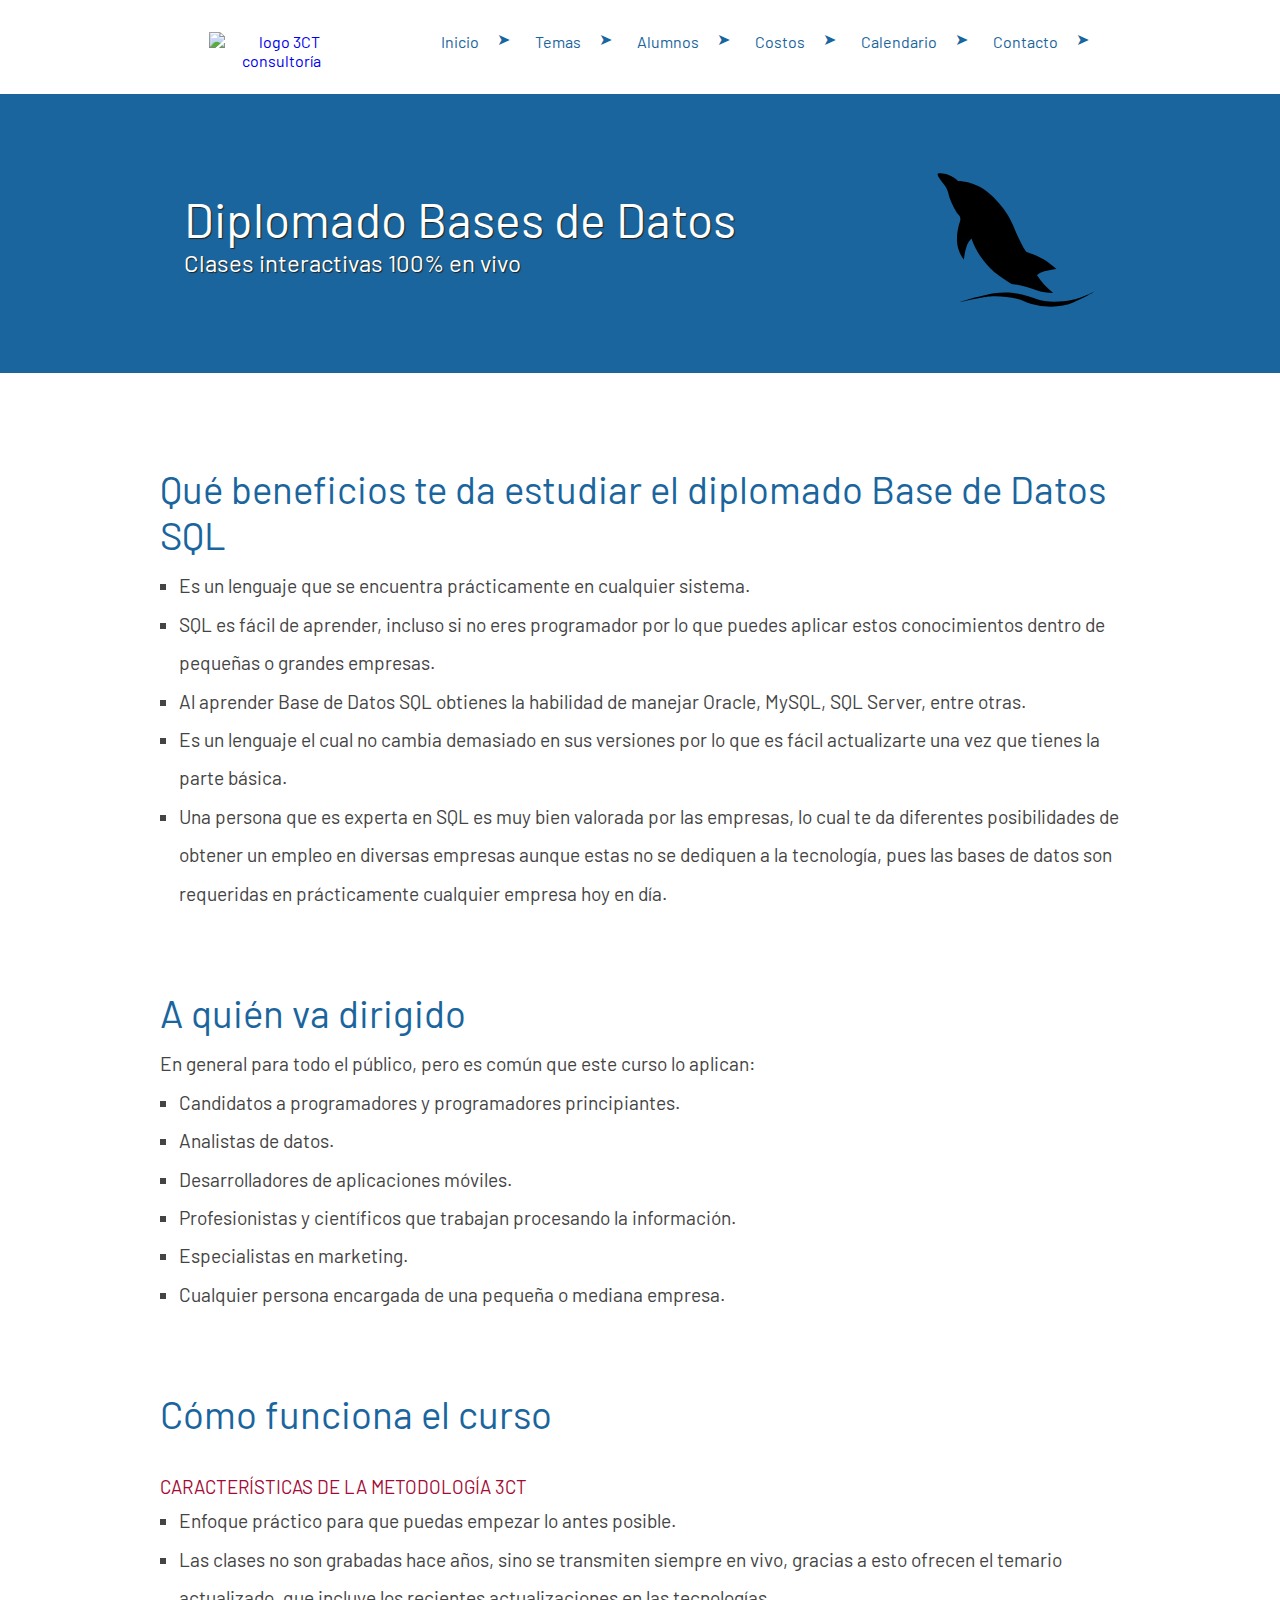
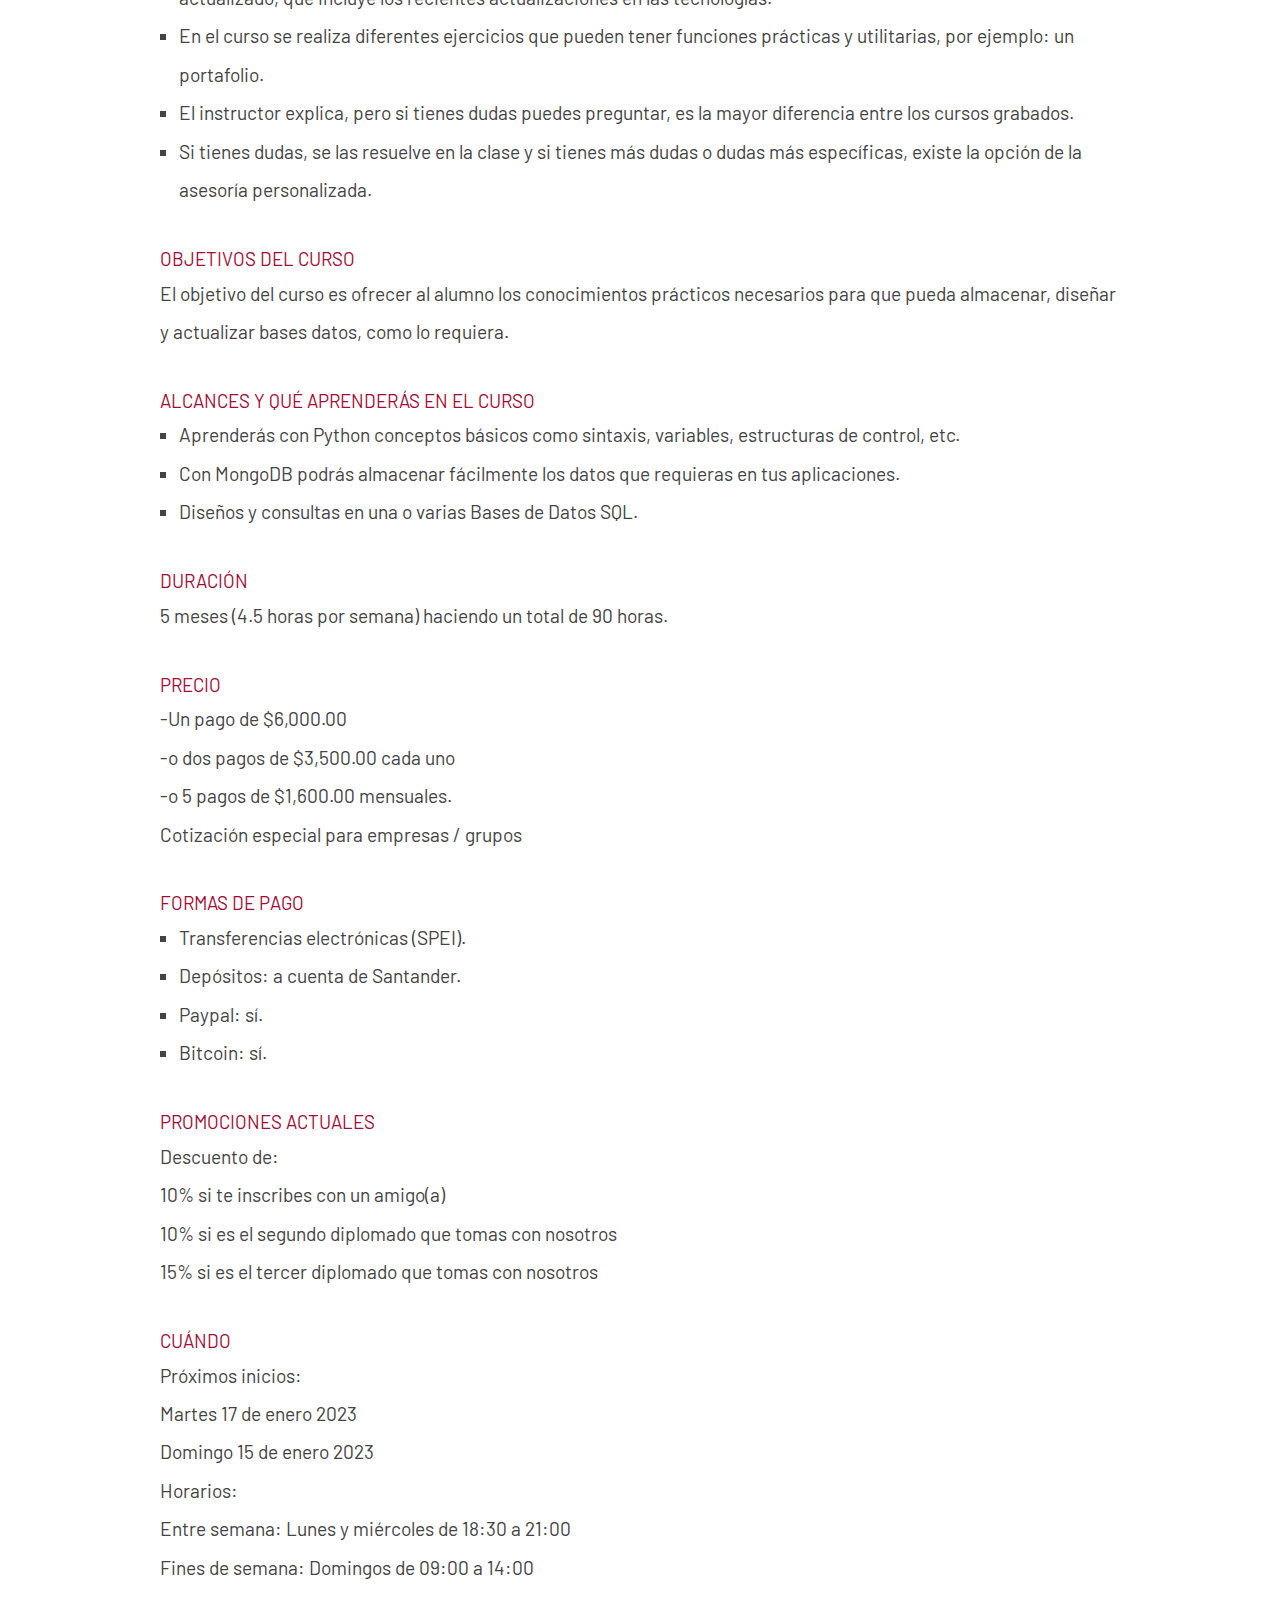
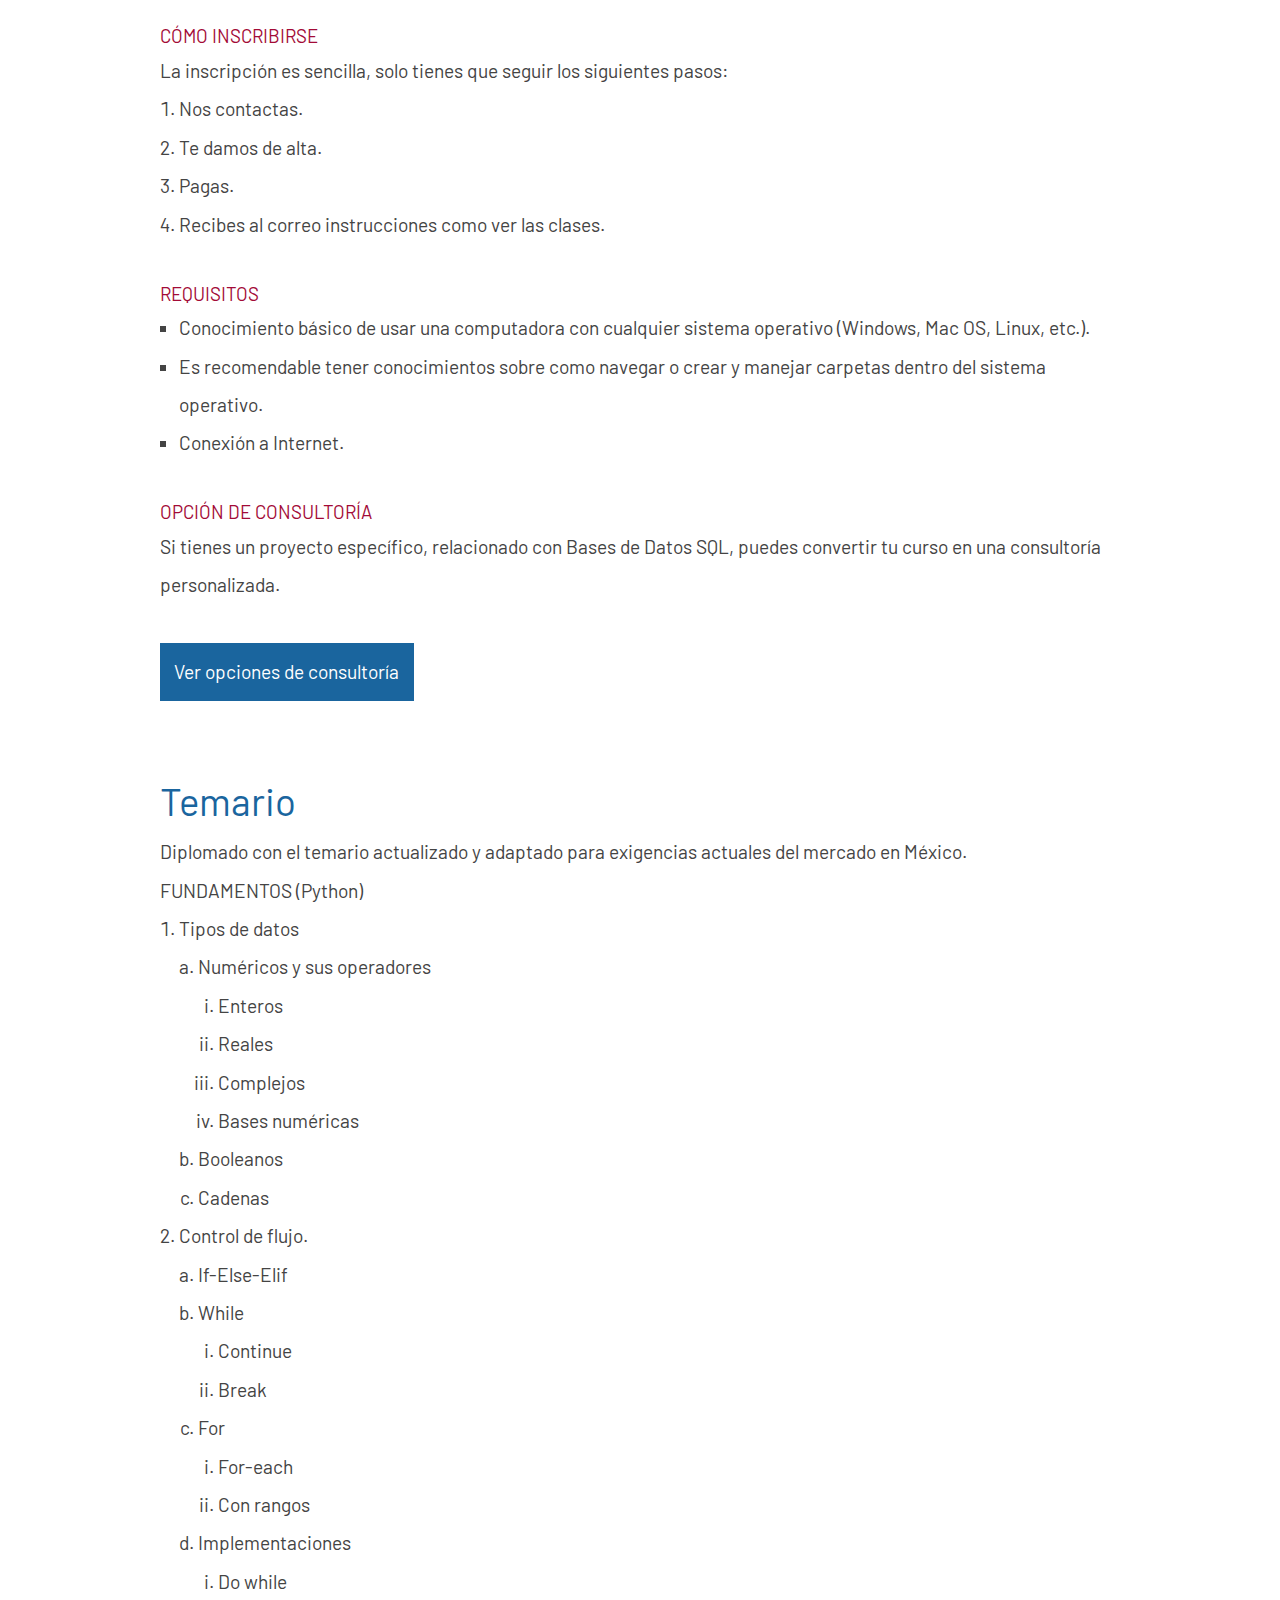
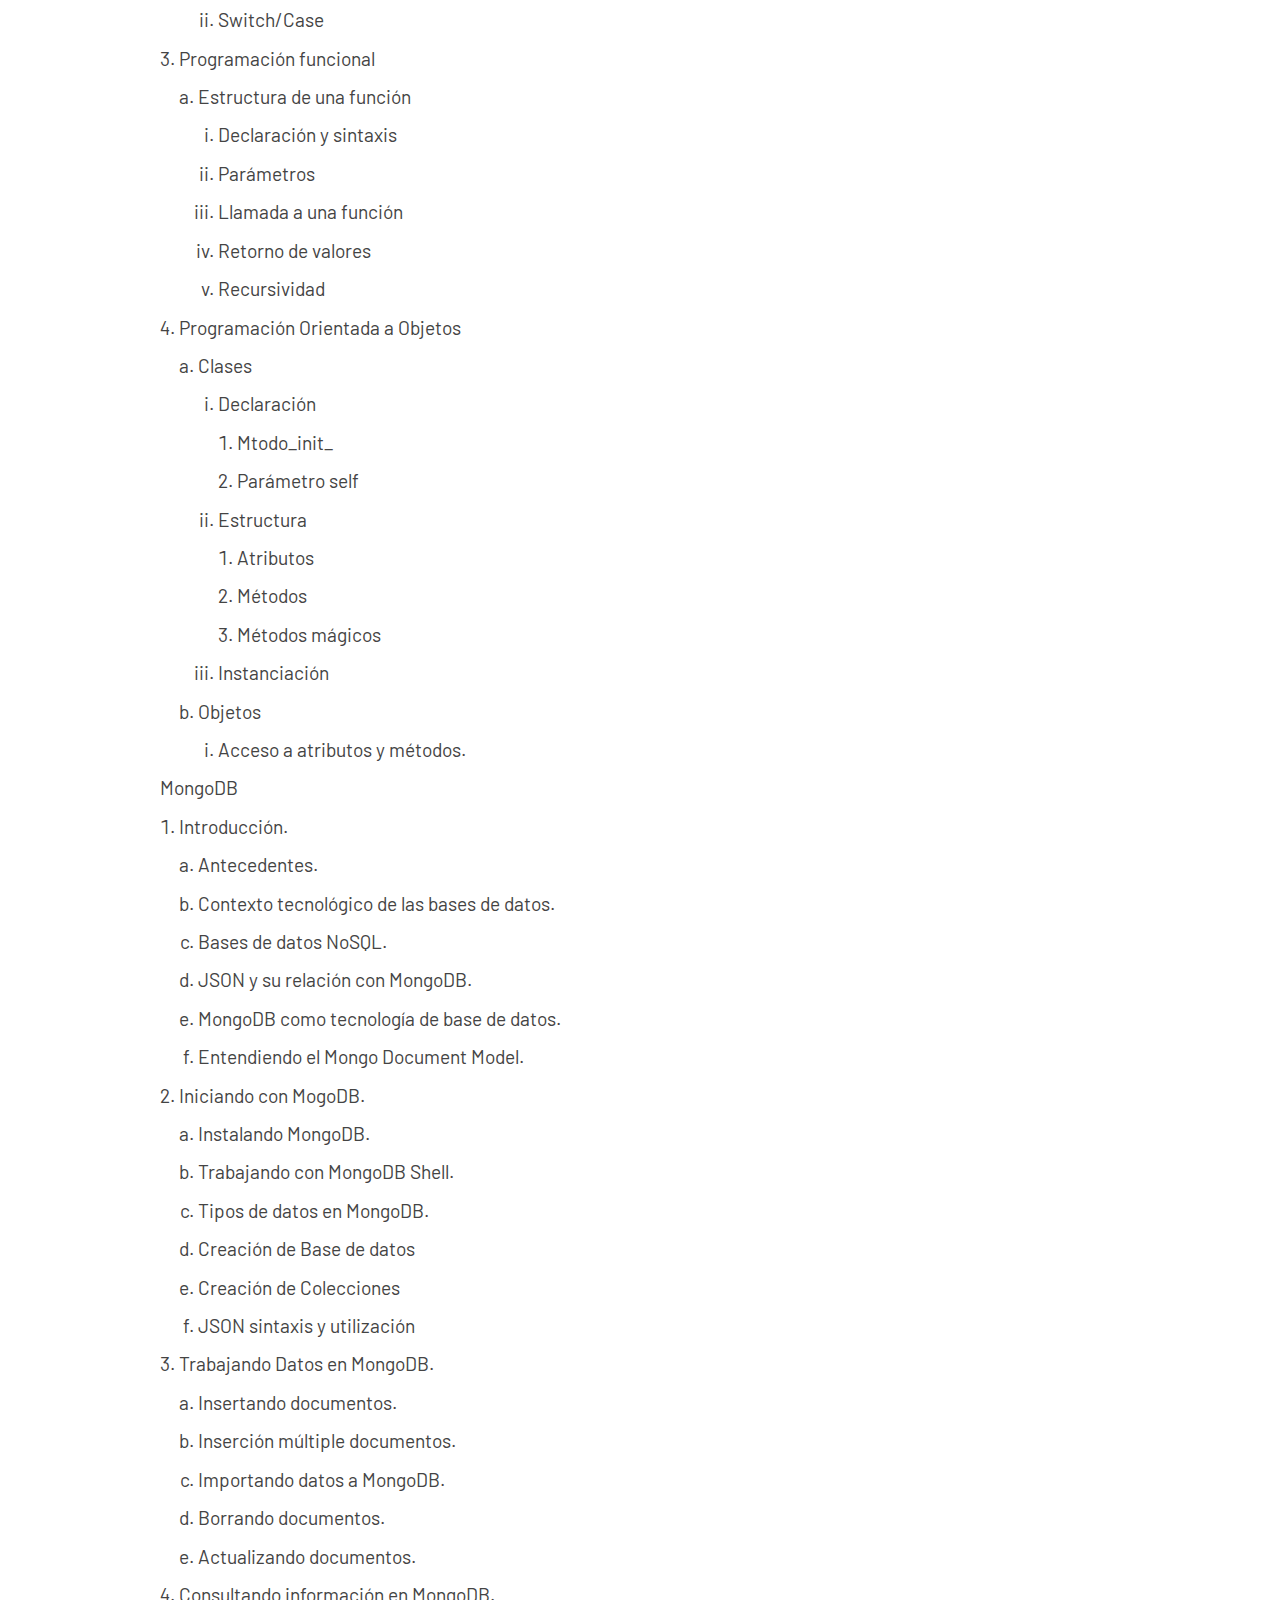
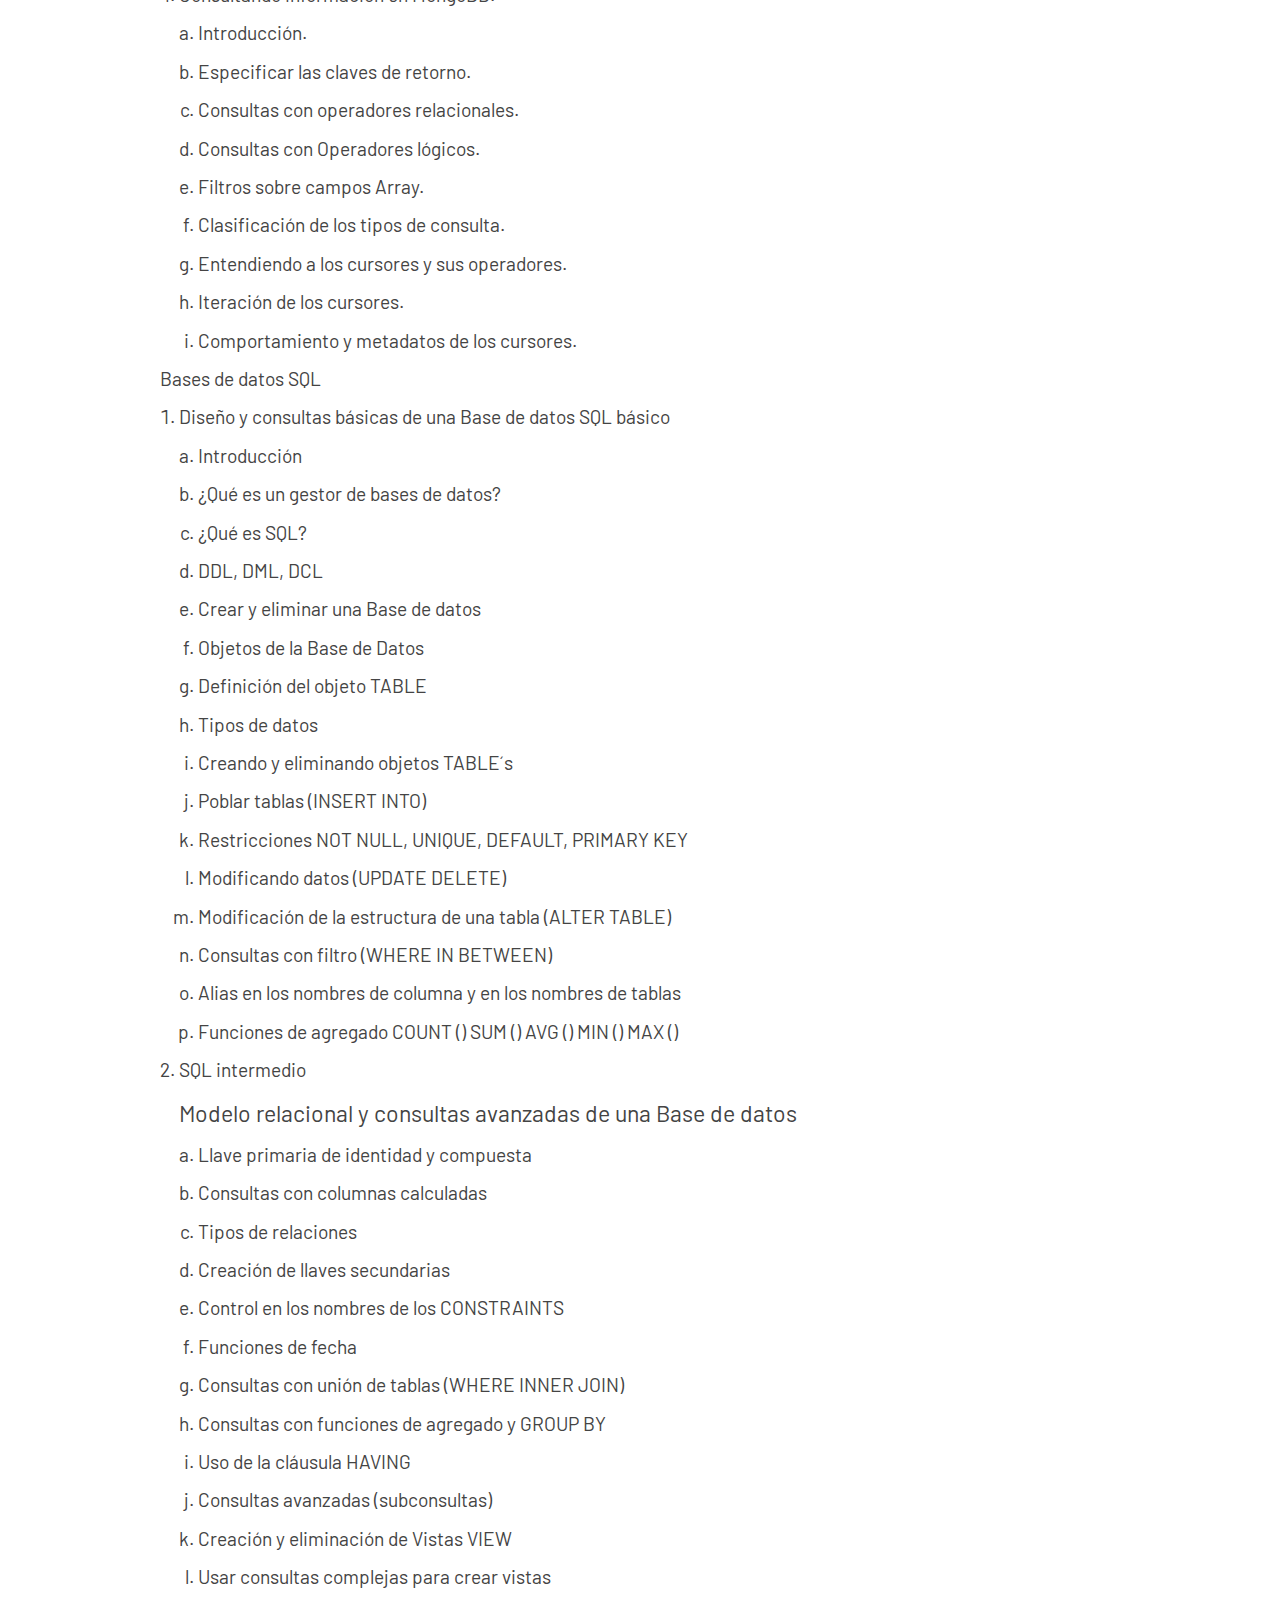
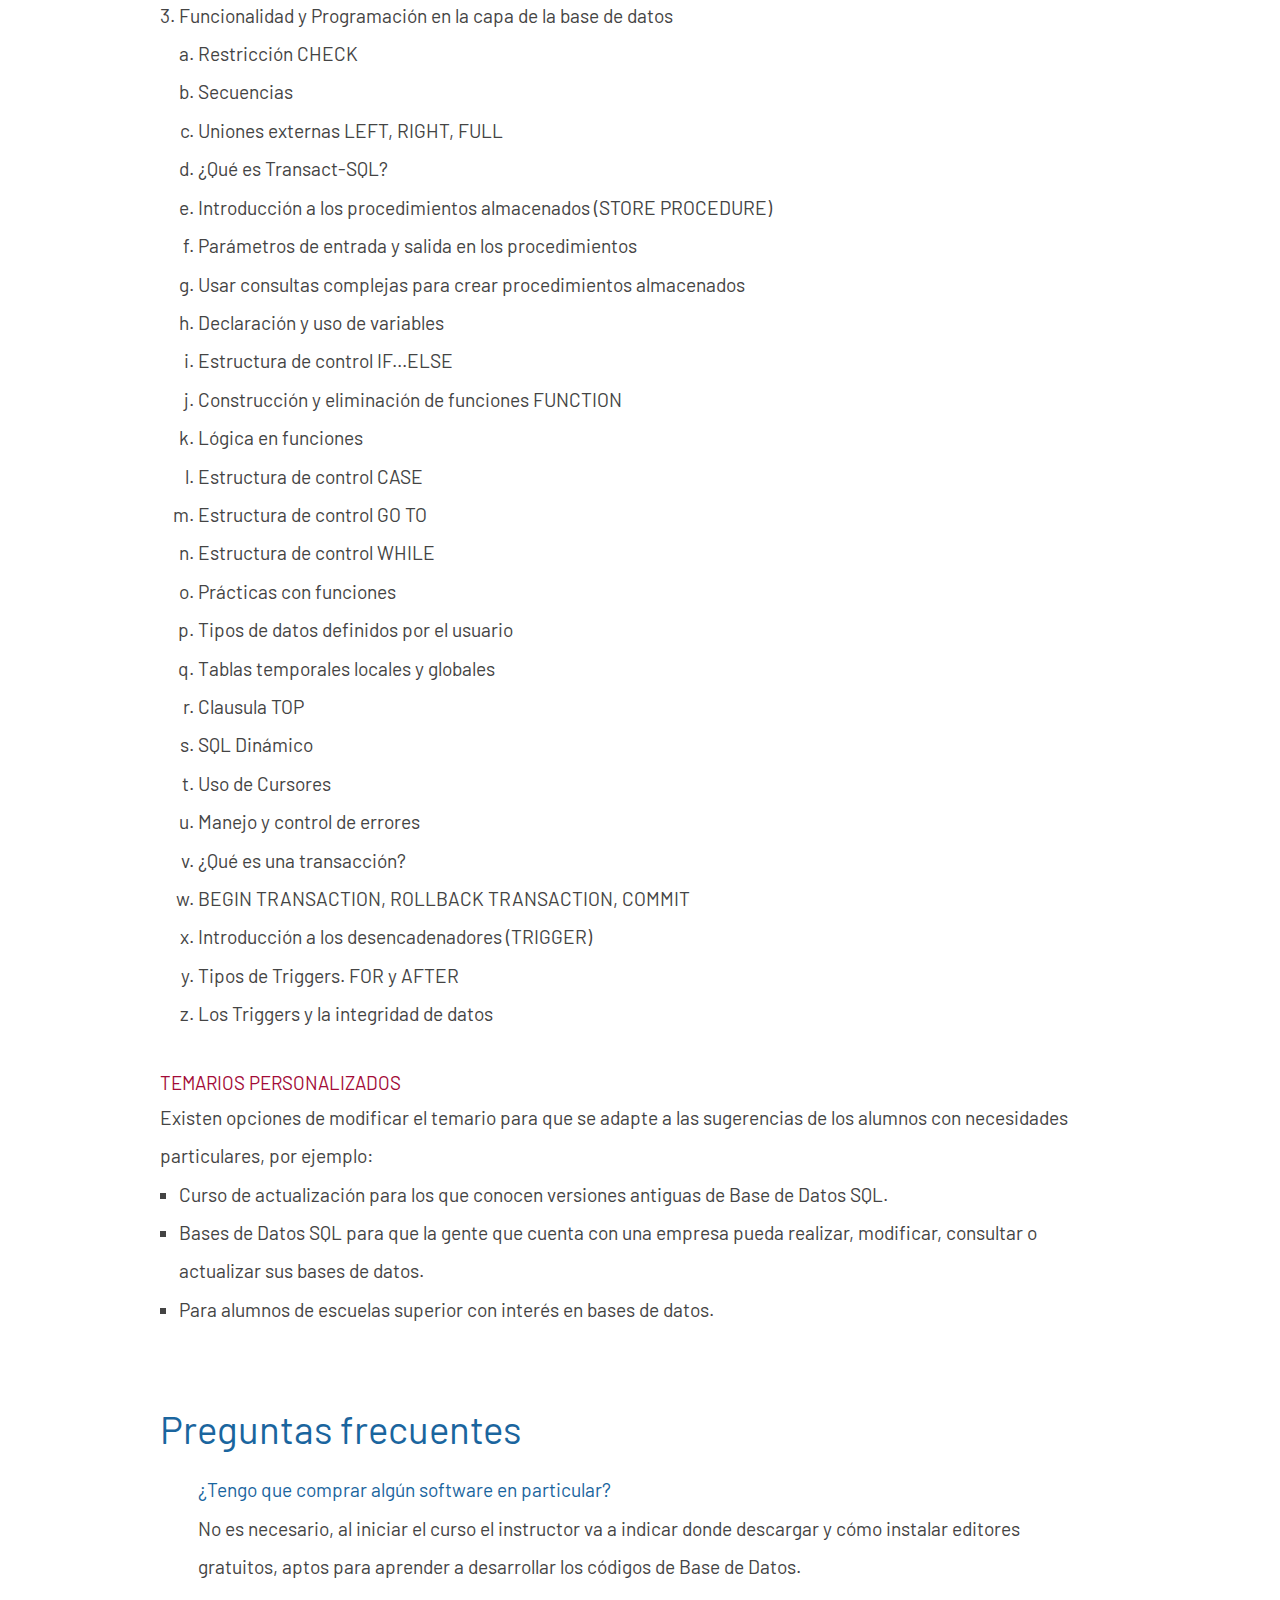
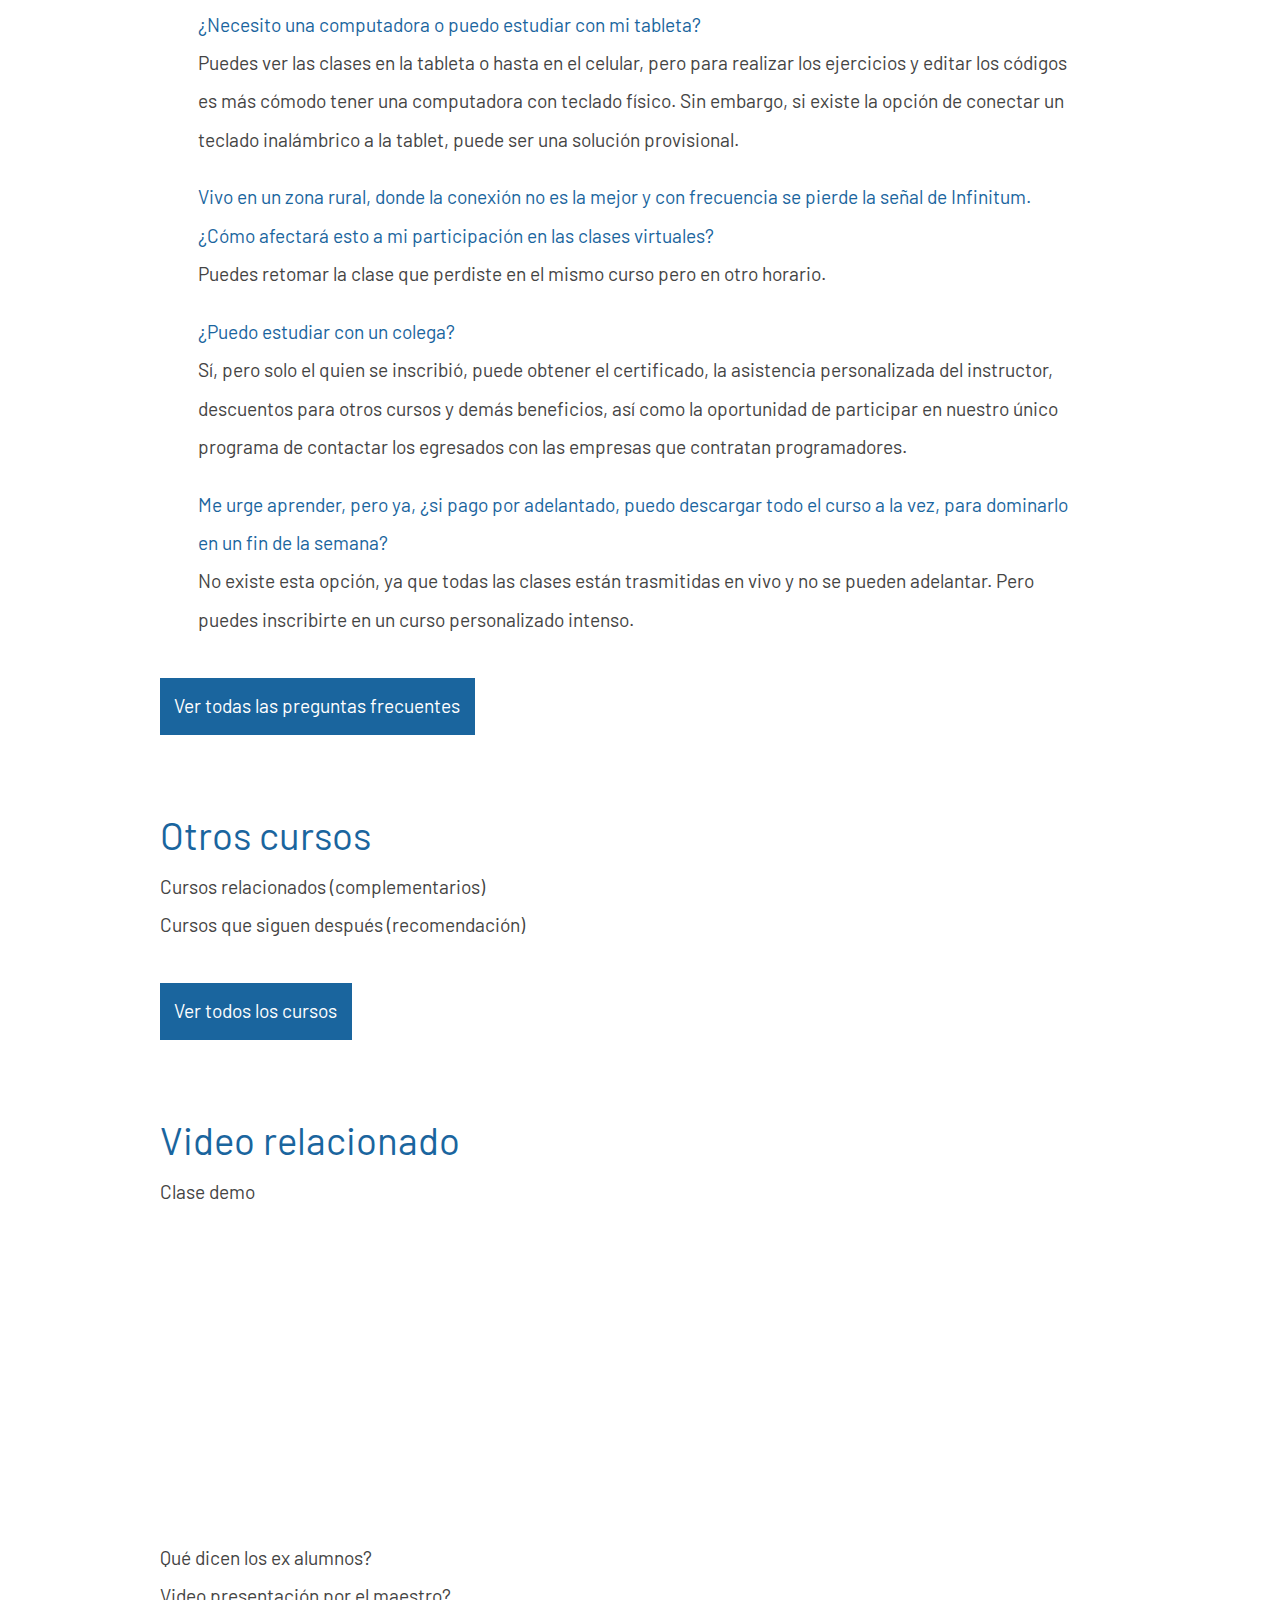
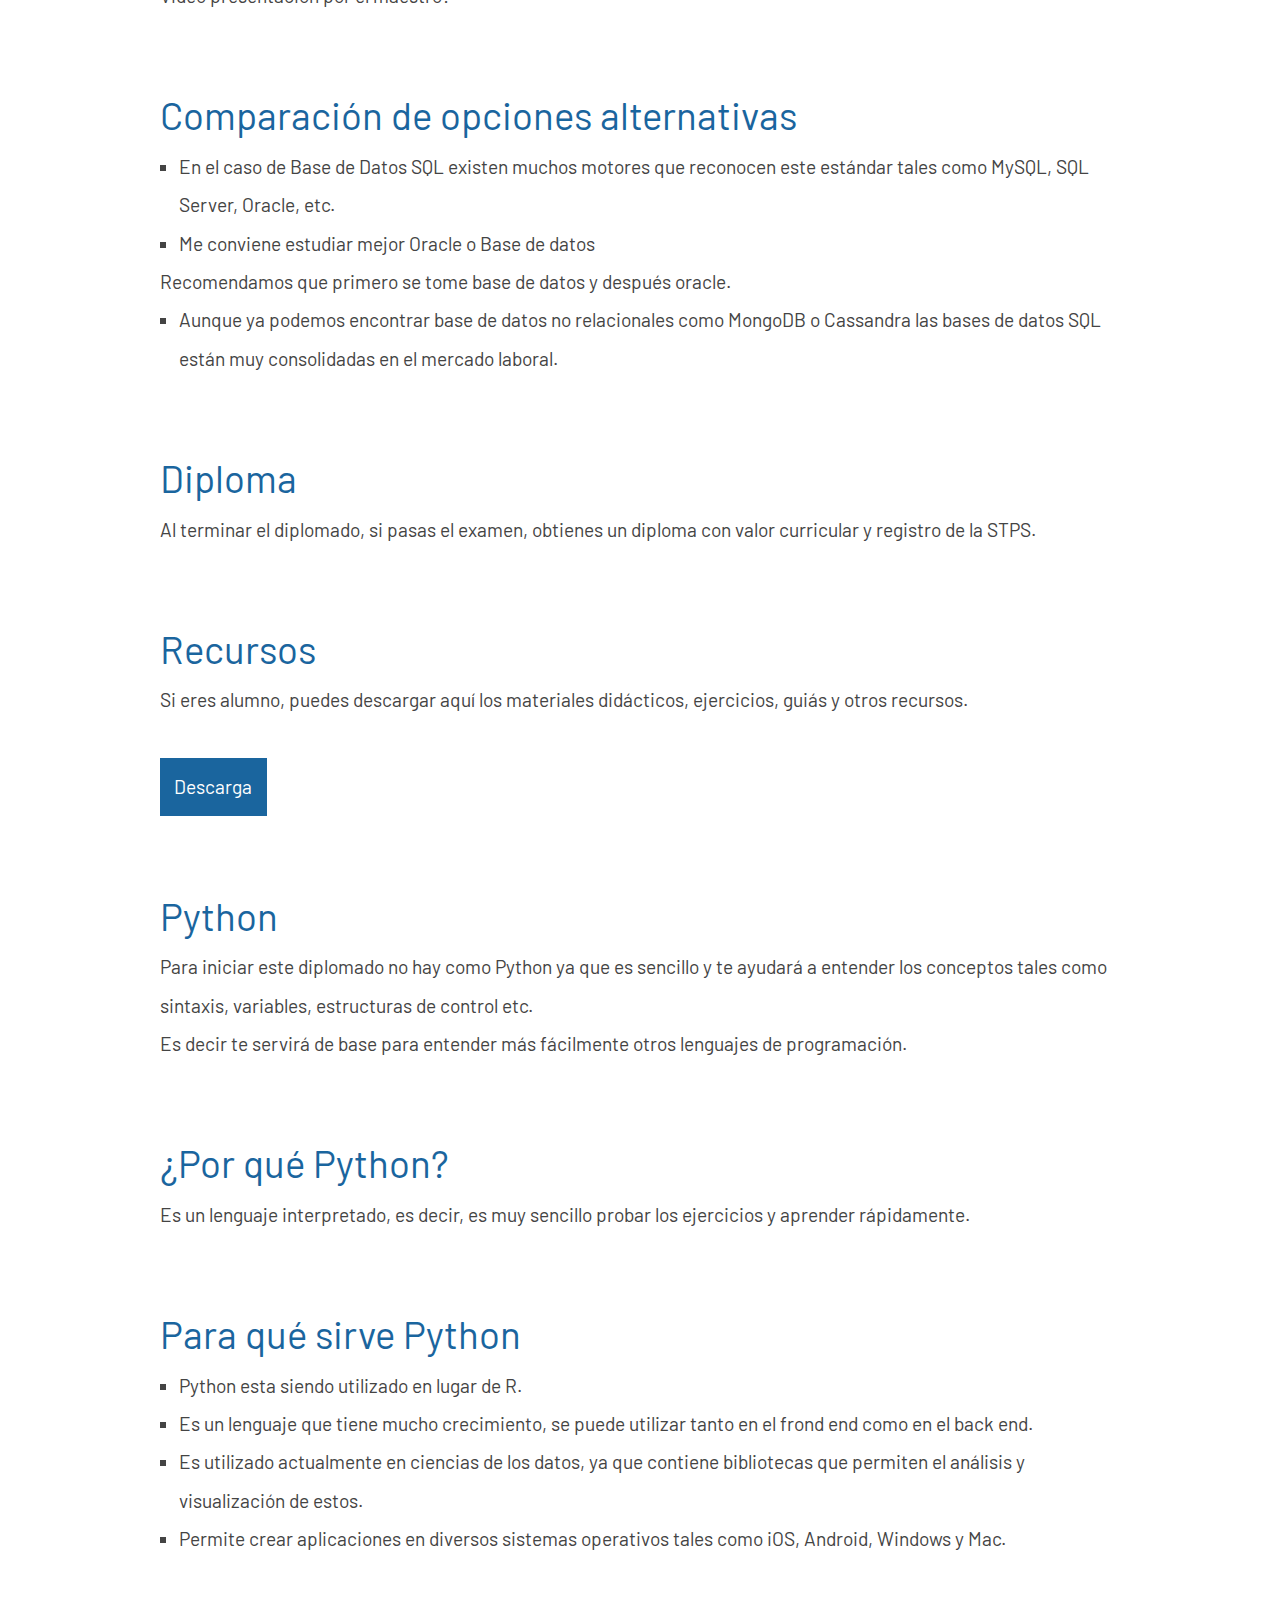
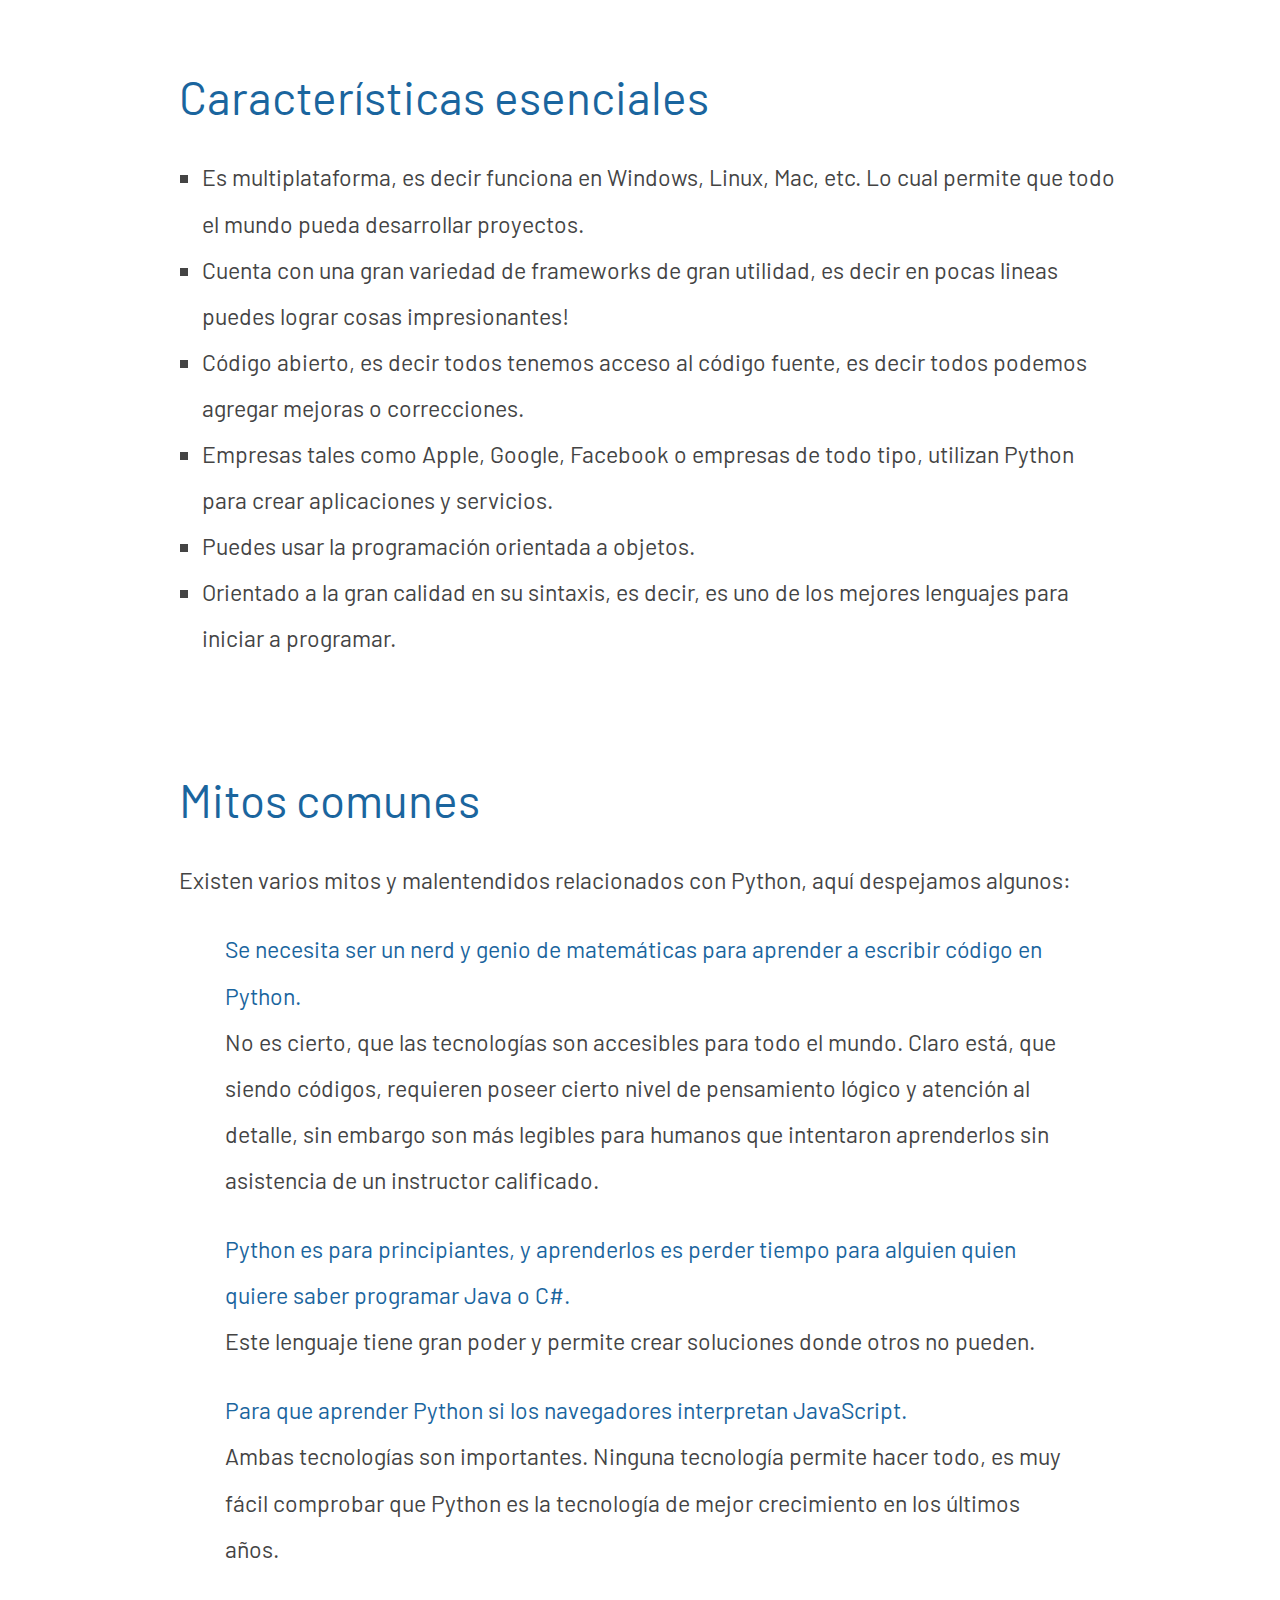
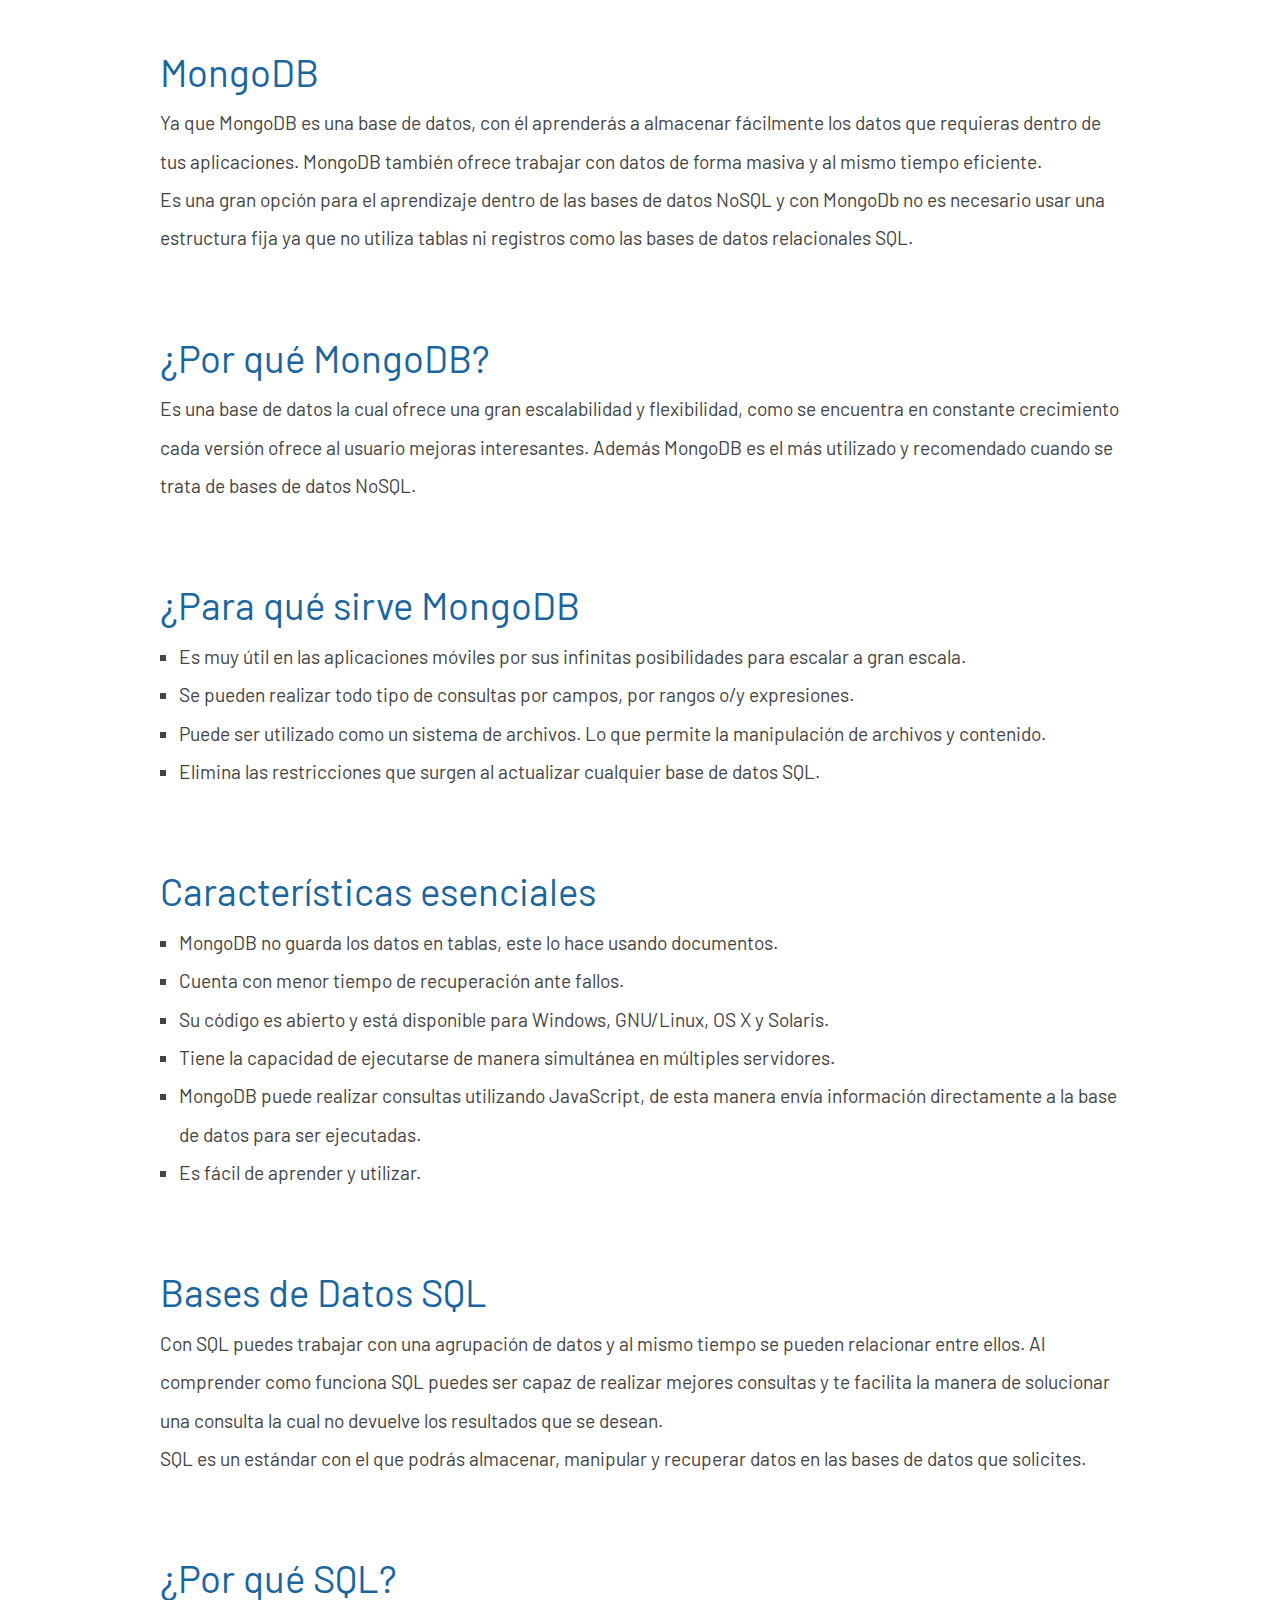
==== commit 93aa9122: "Cambio de fecha" ====
--- a/basededatos/index.html
+++ b/basededatos/index.html
@@ -184,10 +184,12 @@
             <a name="inicio">
                 <h3>Cuándo</h3>
             </a>
-            <p>Próximos inicios: Inscripciones abiertas </p>
+            <p>Próximos inicios: </p>
+            <p>Martes 17 de enero 2023</p>
+            <p>Domingo 15 de enero 2023</p>
             <p>Horarios:</p>
-            <p>Entre semana: Lunes y miércoles o martes y jueves de  18:30 a 21:00</p>
-            <p>Fines de semana: Sábados o  Domingos de 09:00 a 14:00</p>
+            <p>Entre semana: Lunes y miércoles de 18:30 a 21:00</p>
+            <p>Fines de semana: Domingos de 09:00 a 14:00</p>
             <h3>Cómo inscribirse</h3>
             <p>La inscripción es sencilla, solo tienes que seguir los siguientes pasos:</p>
             <ol>
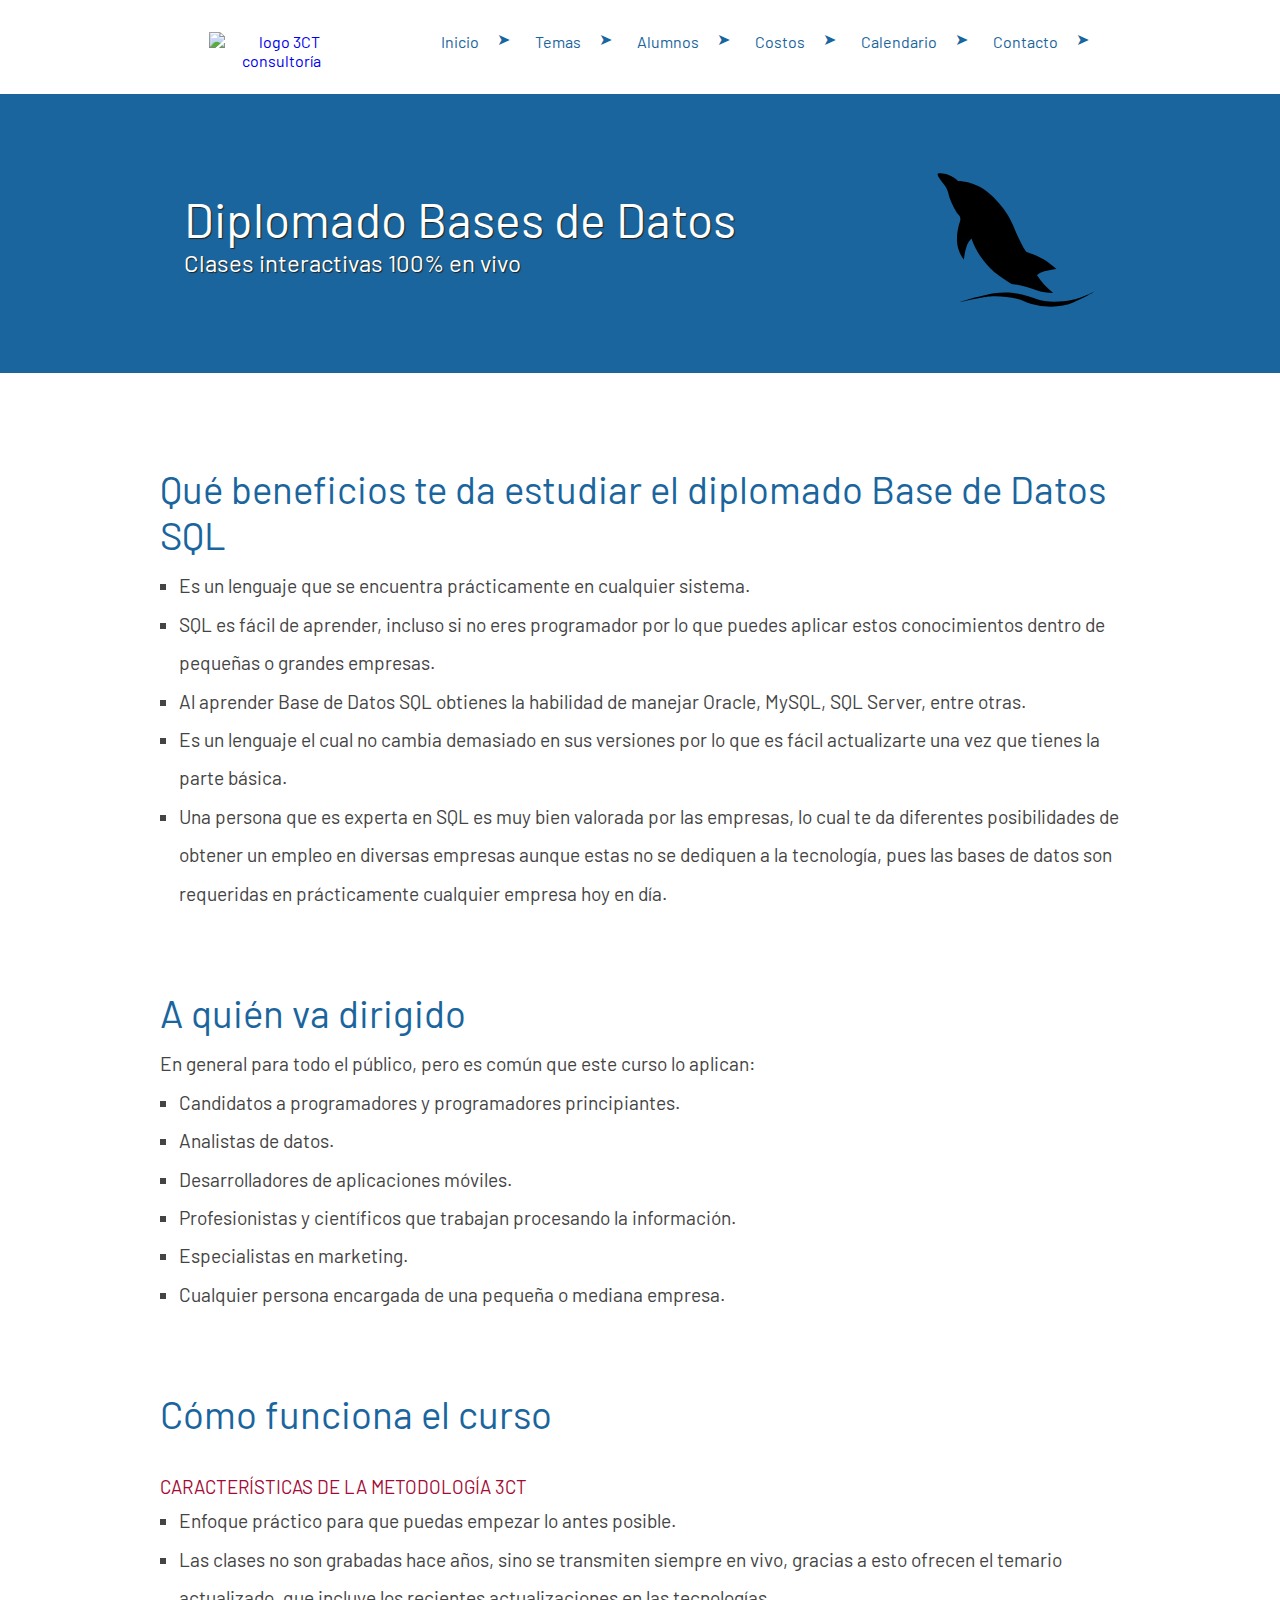
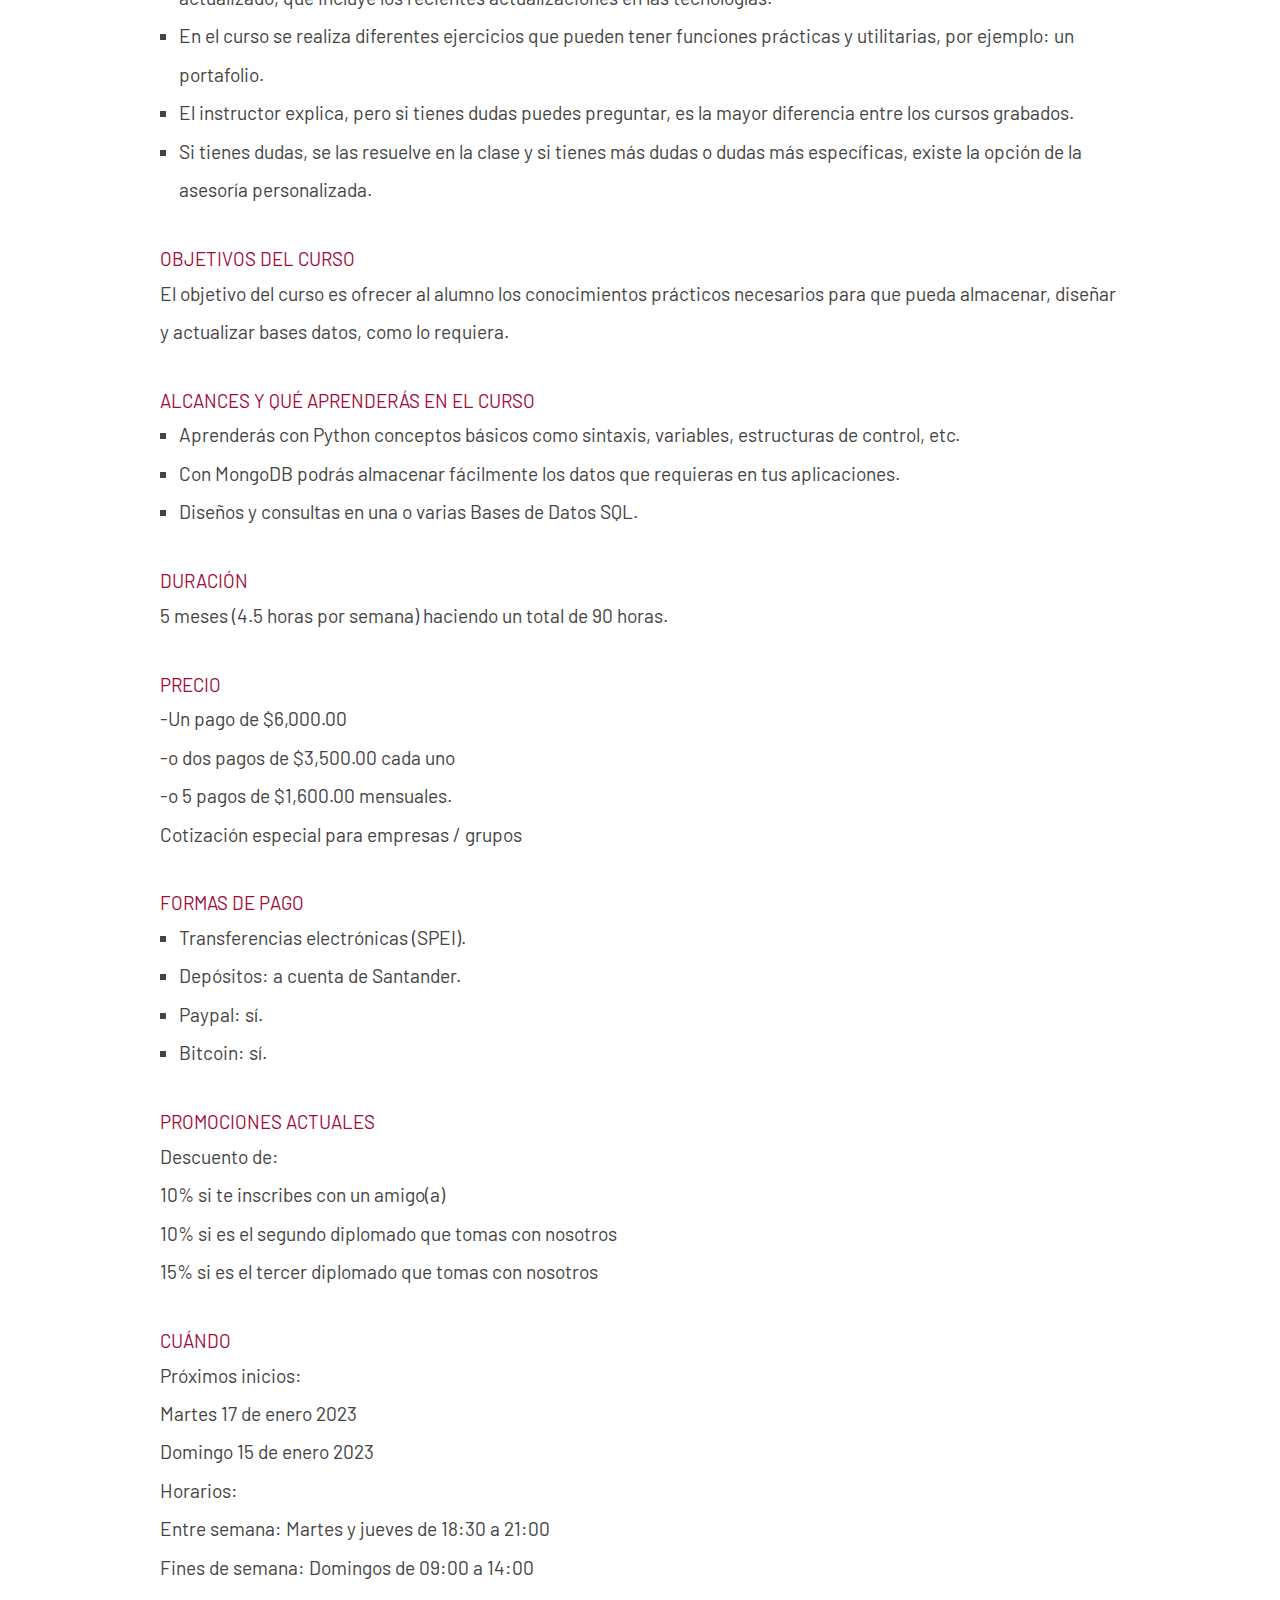
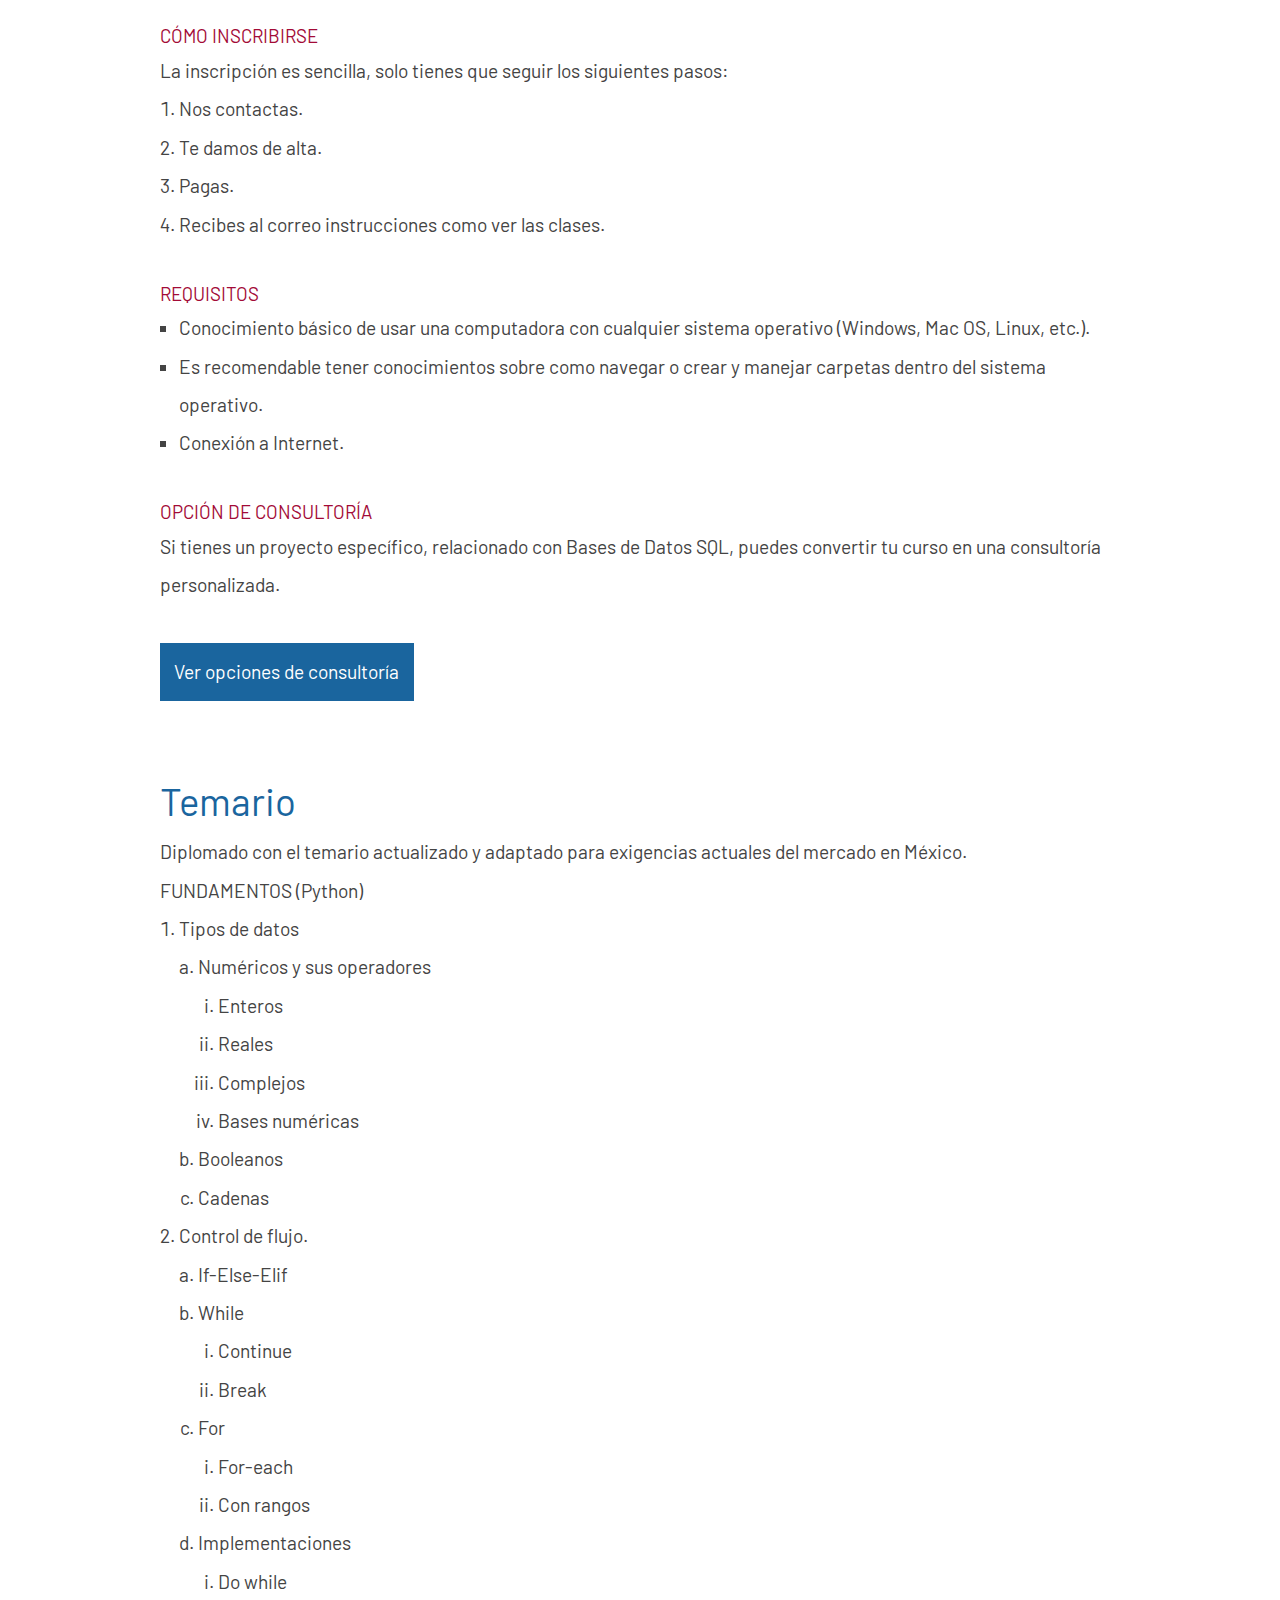
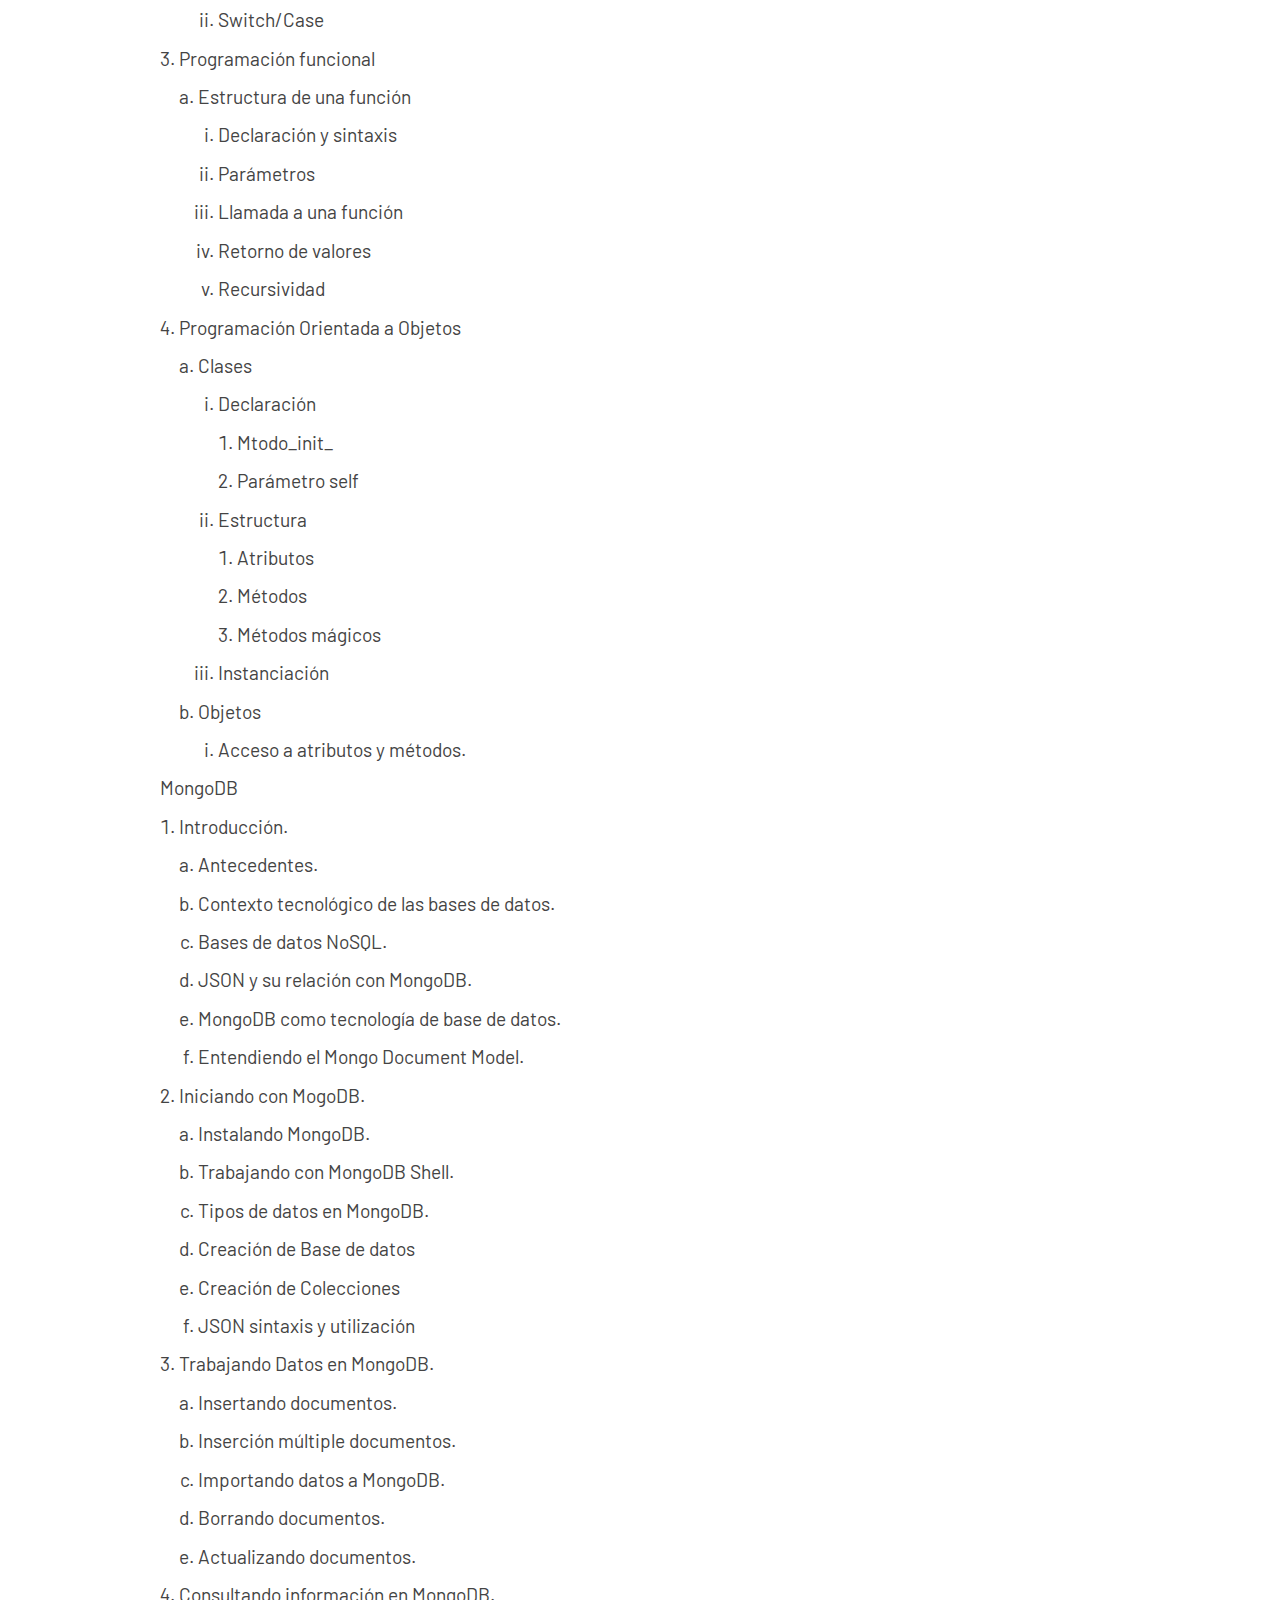
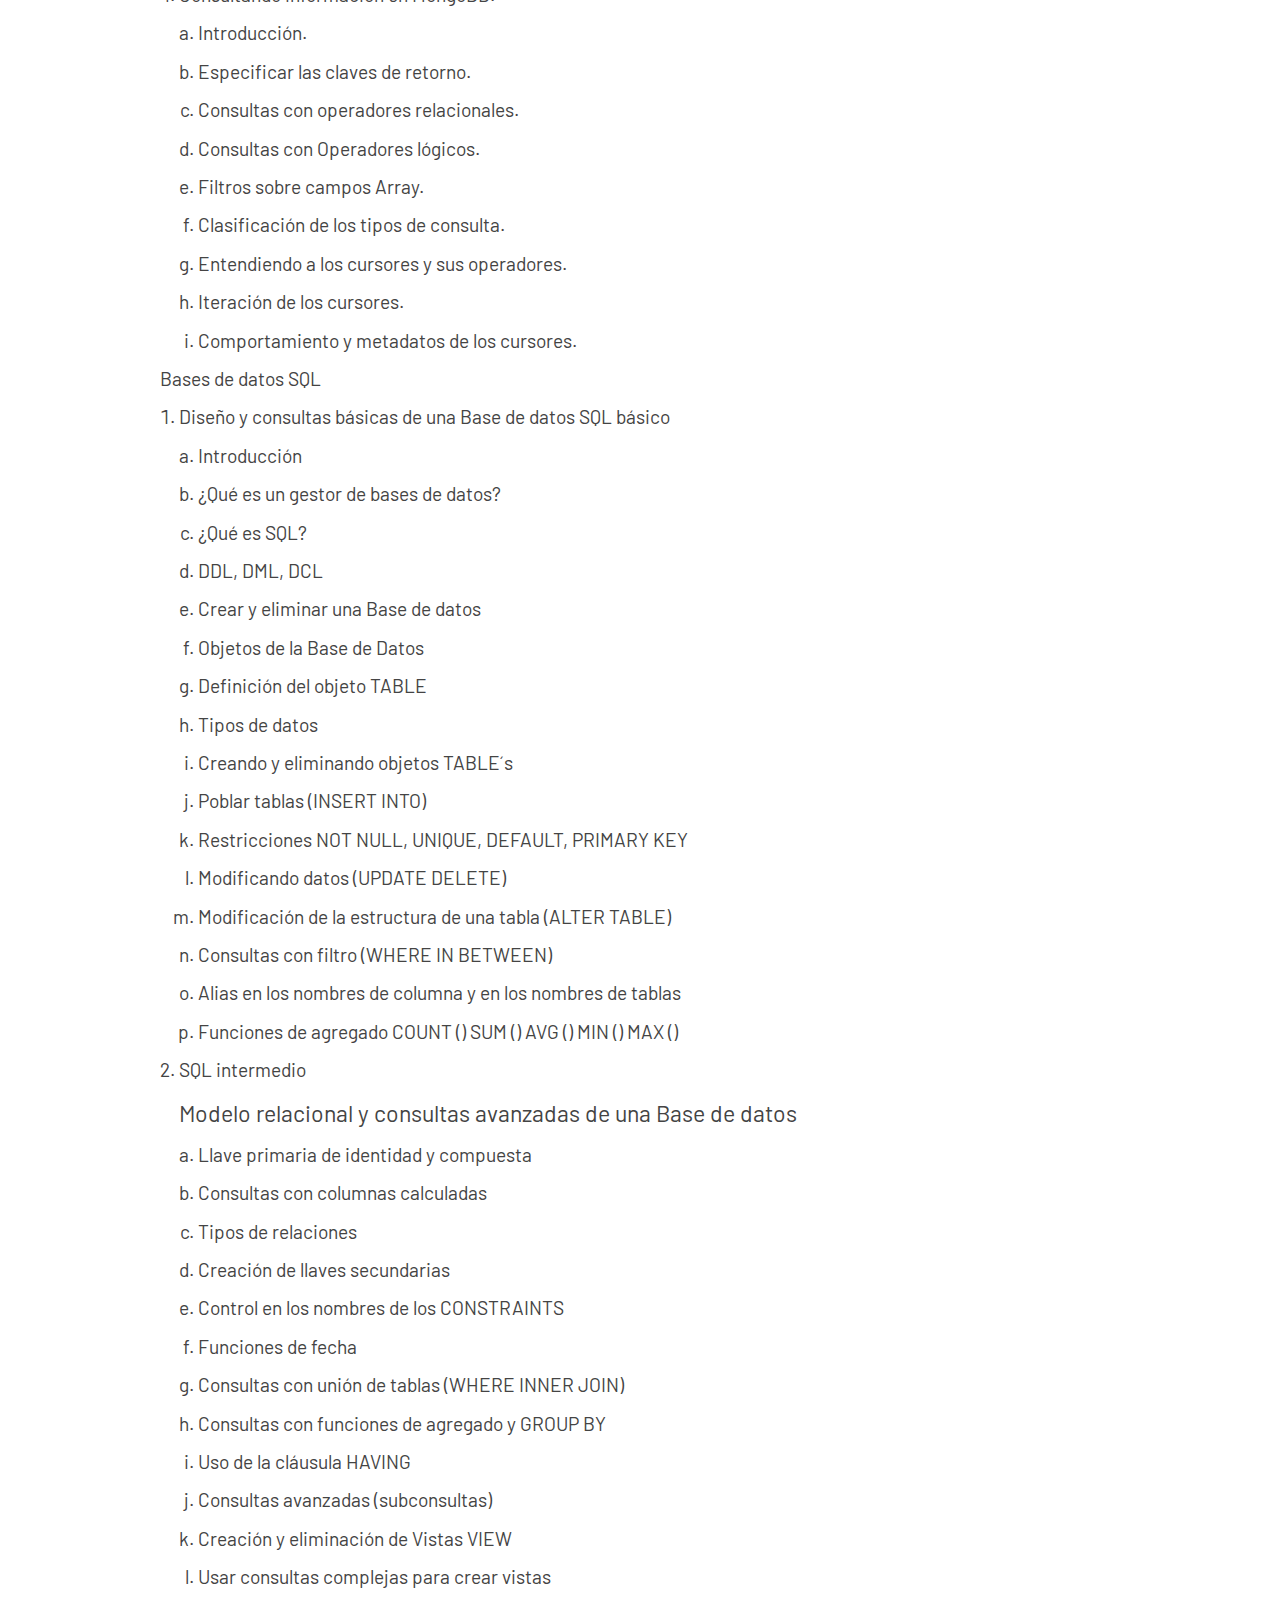
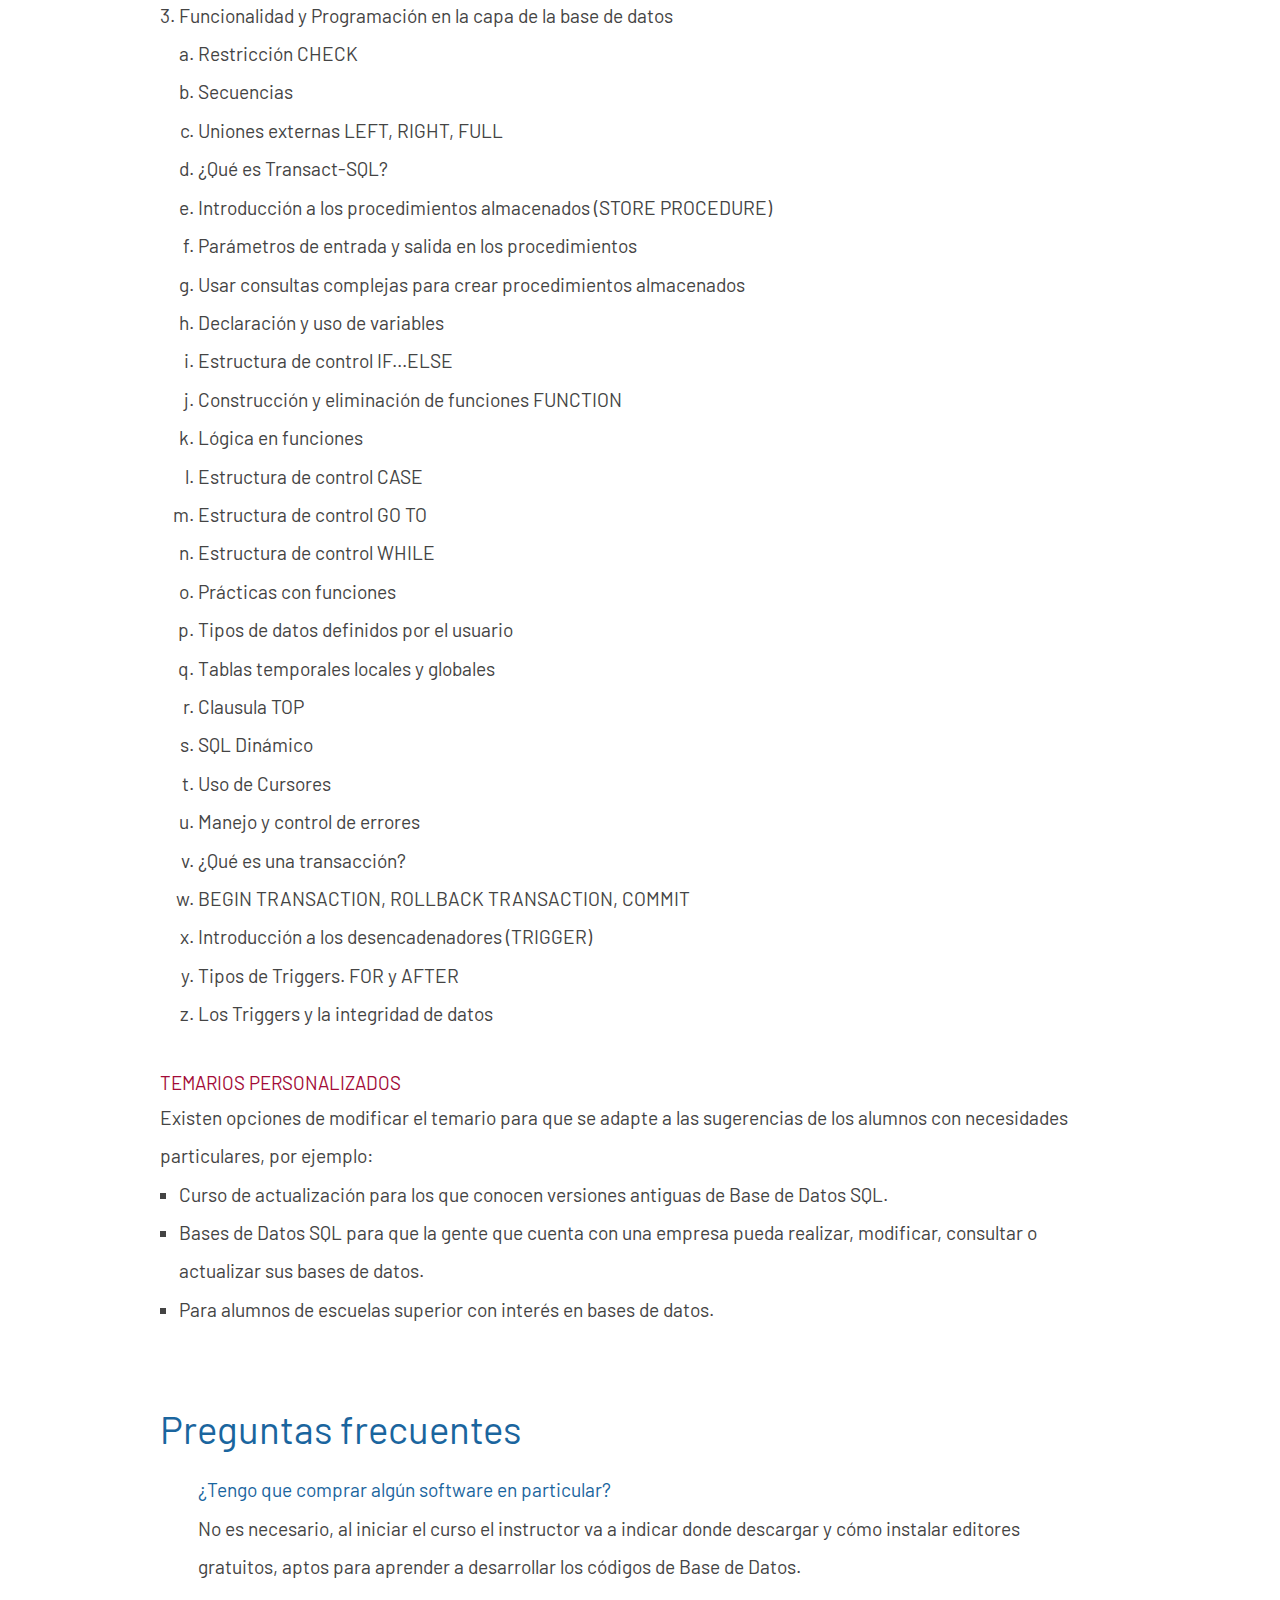
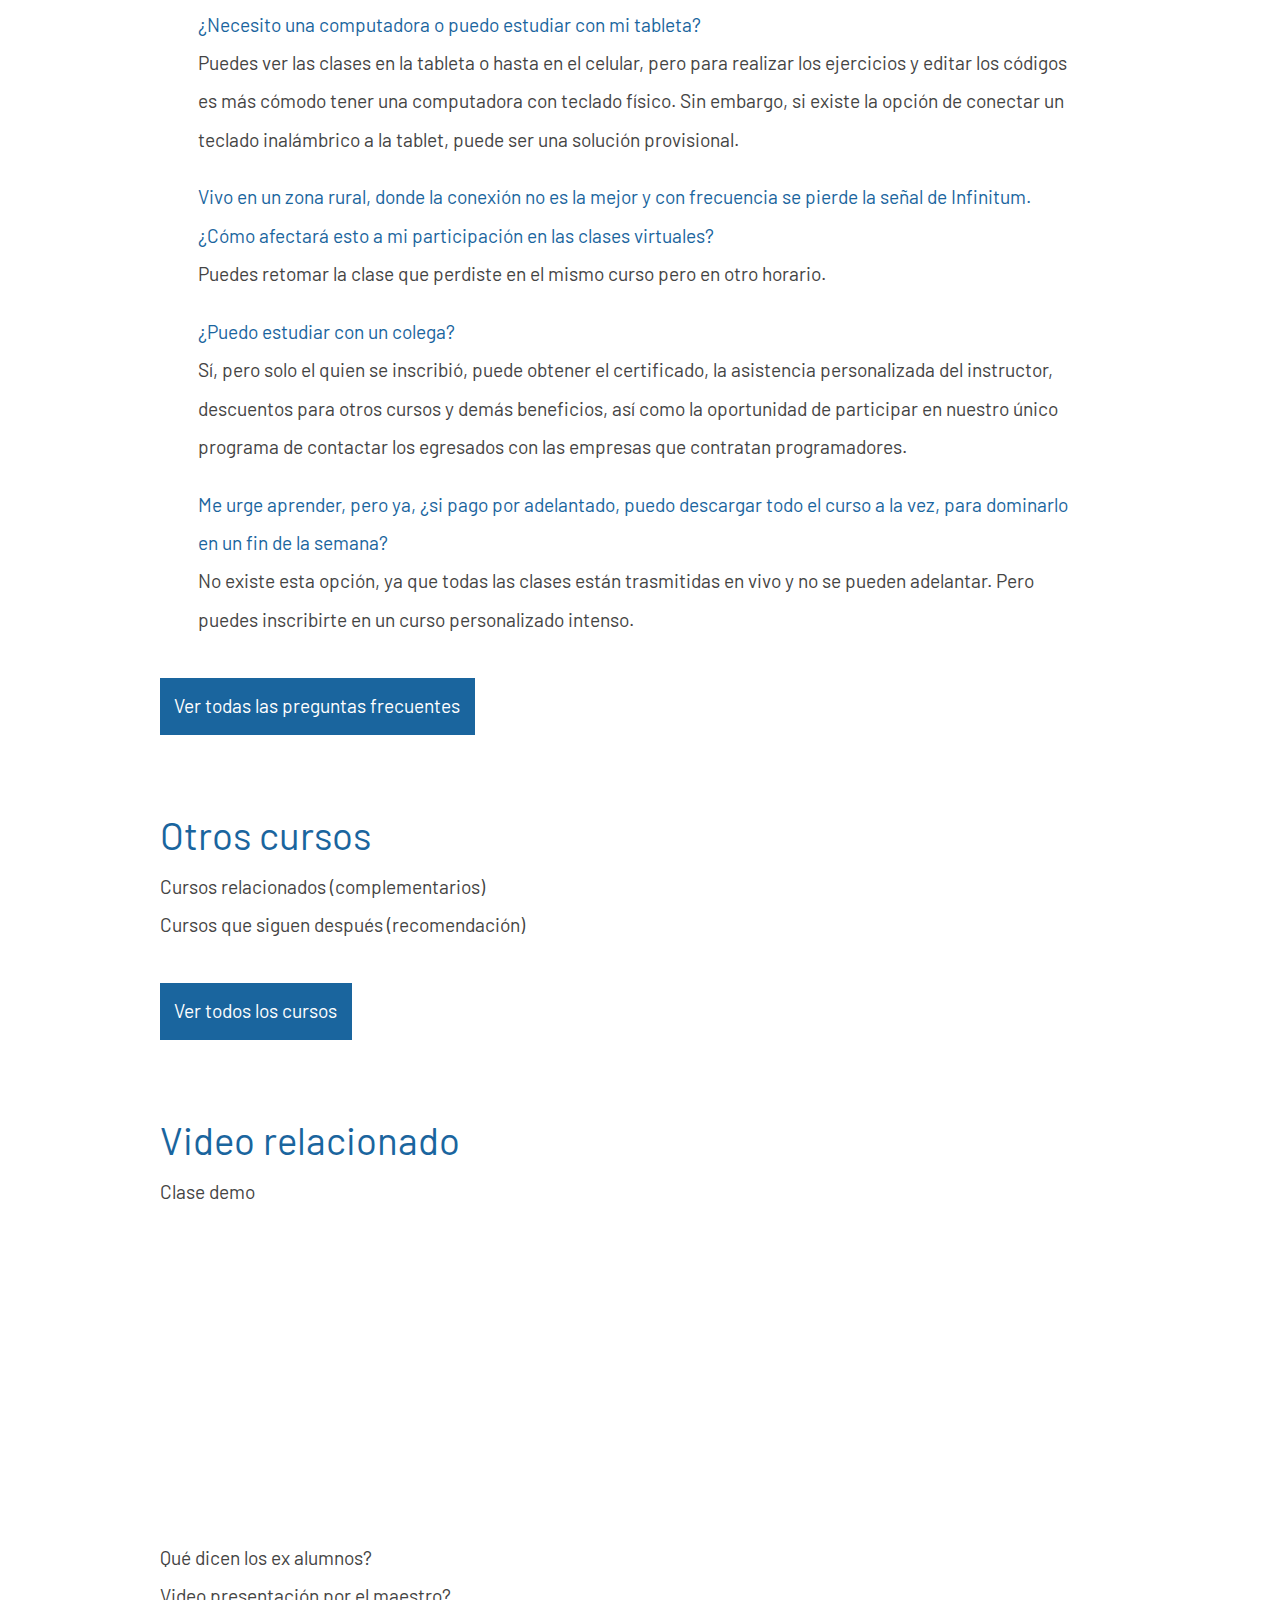
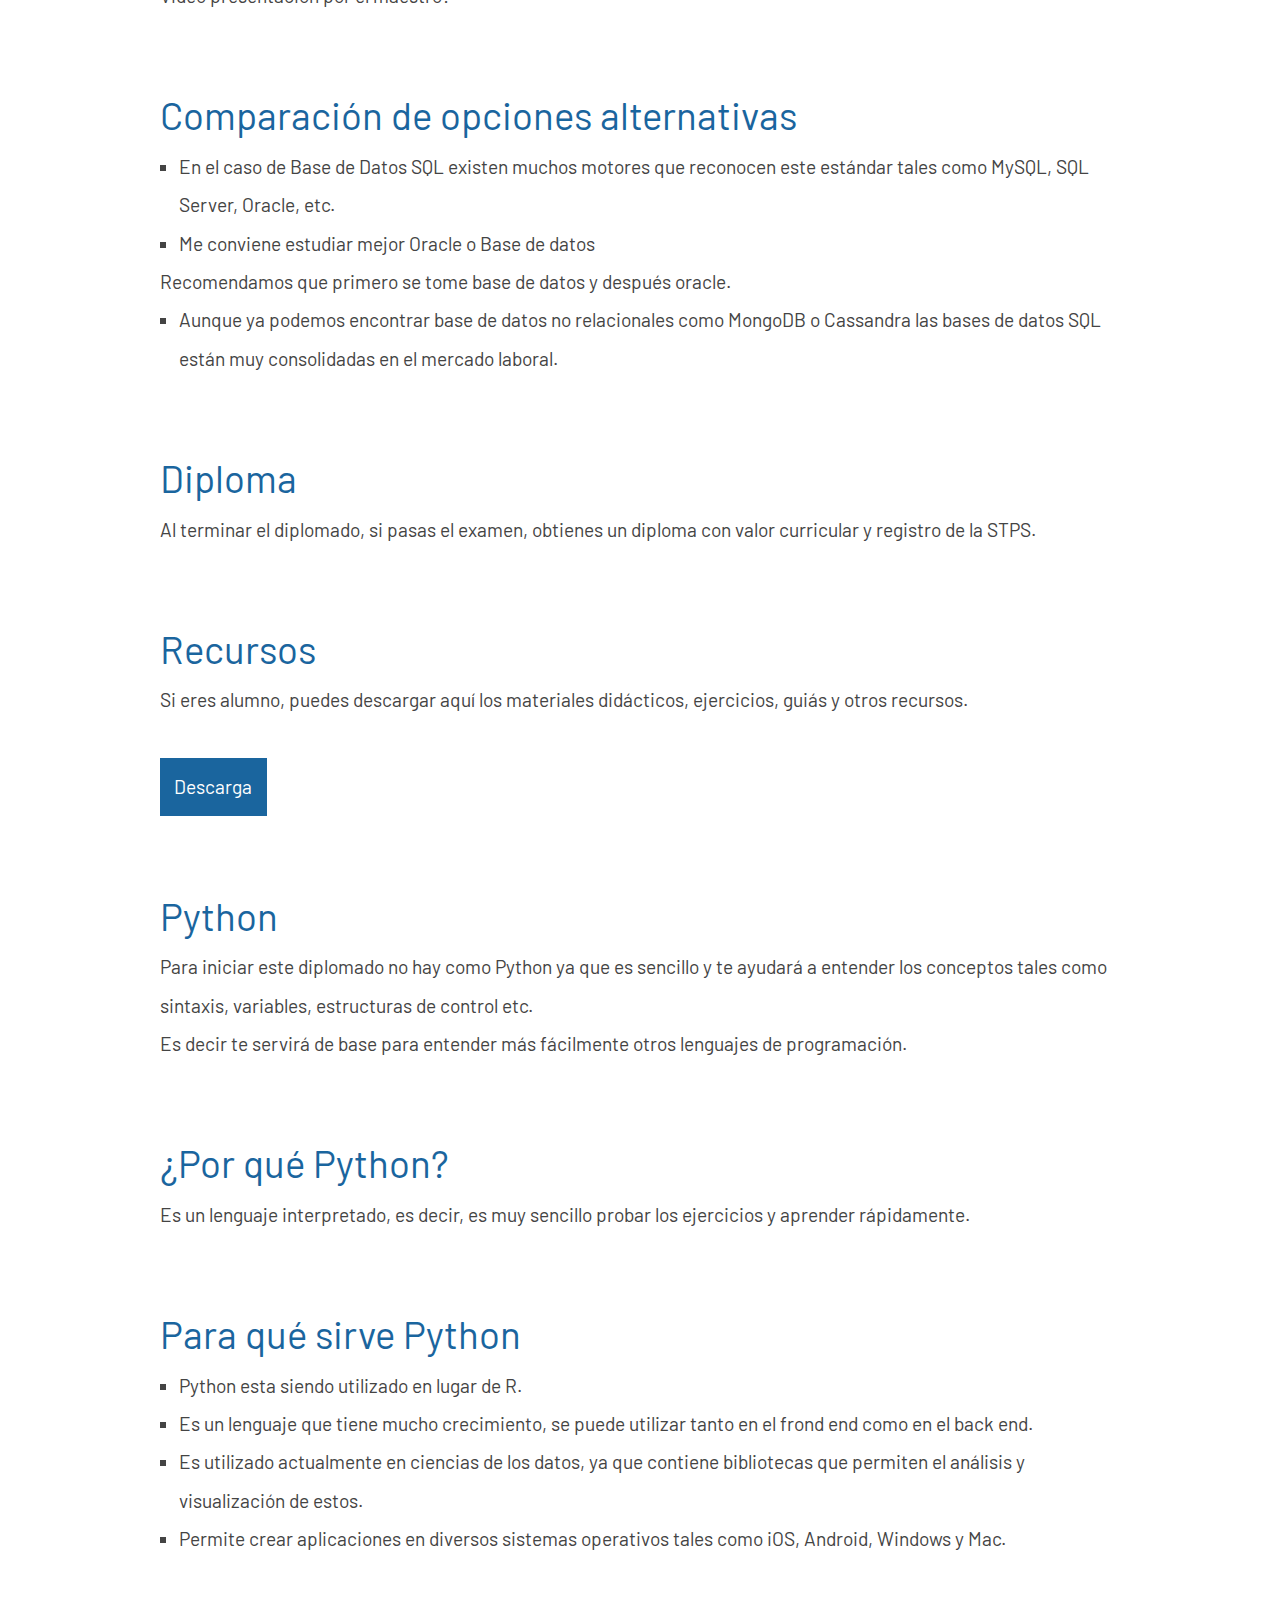
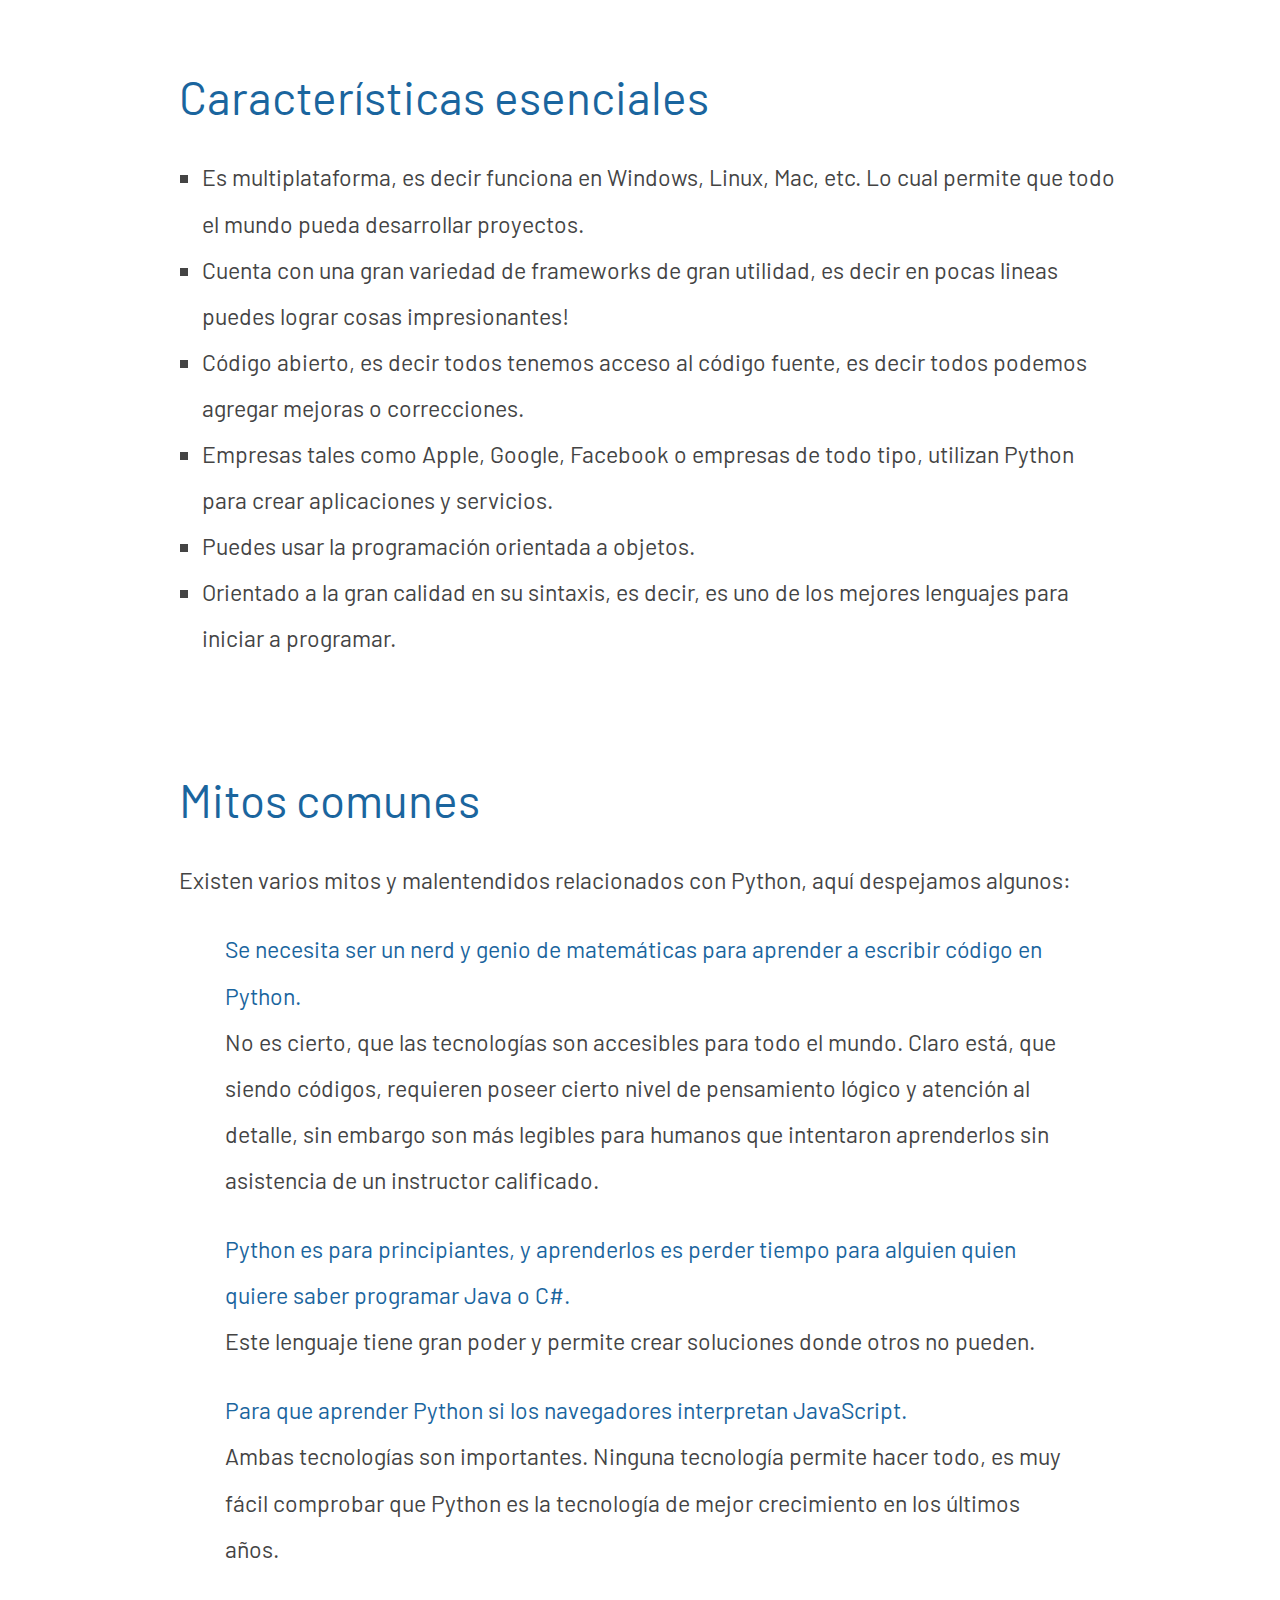
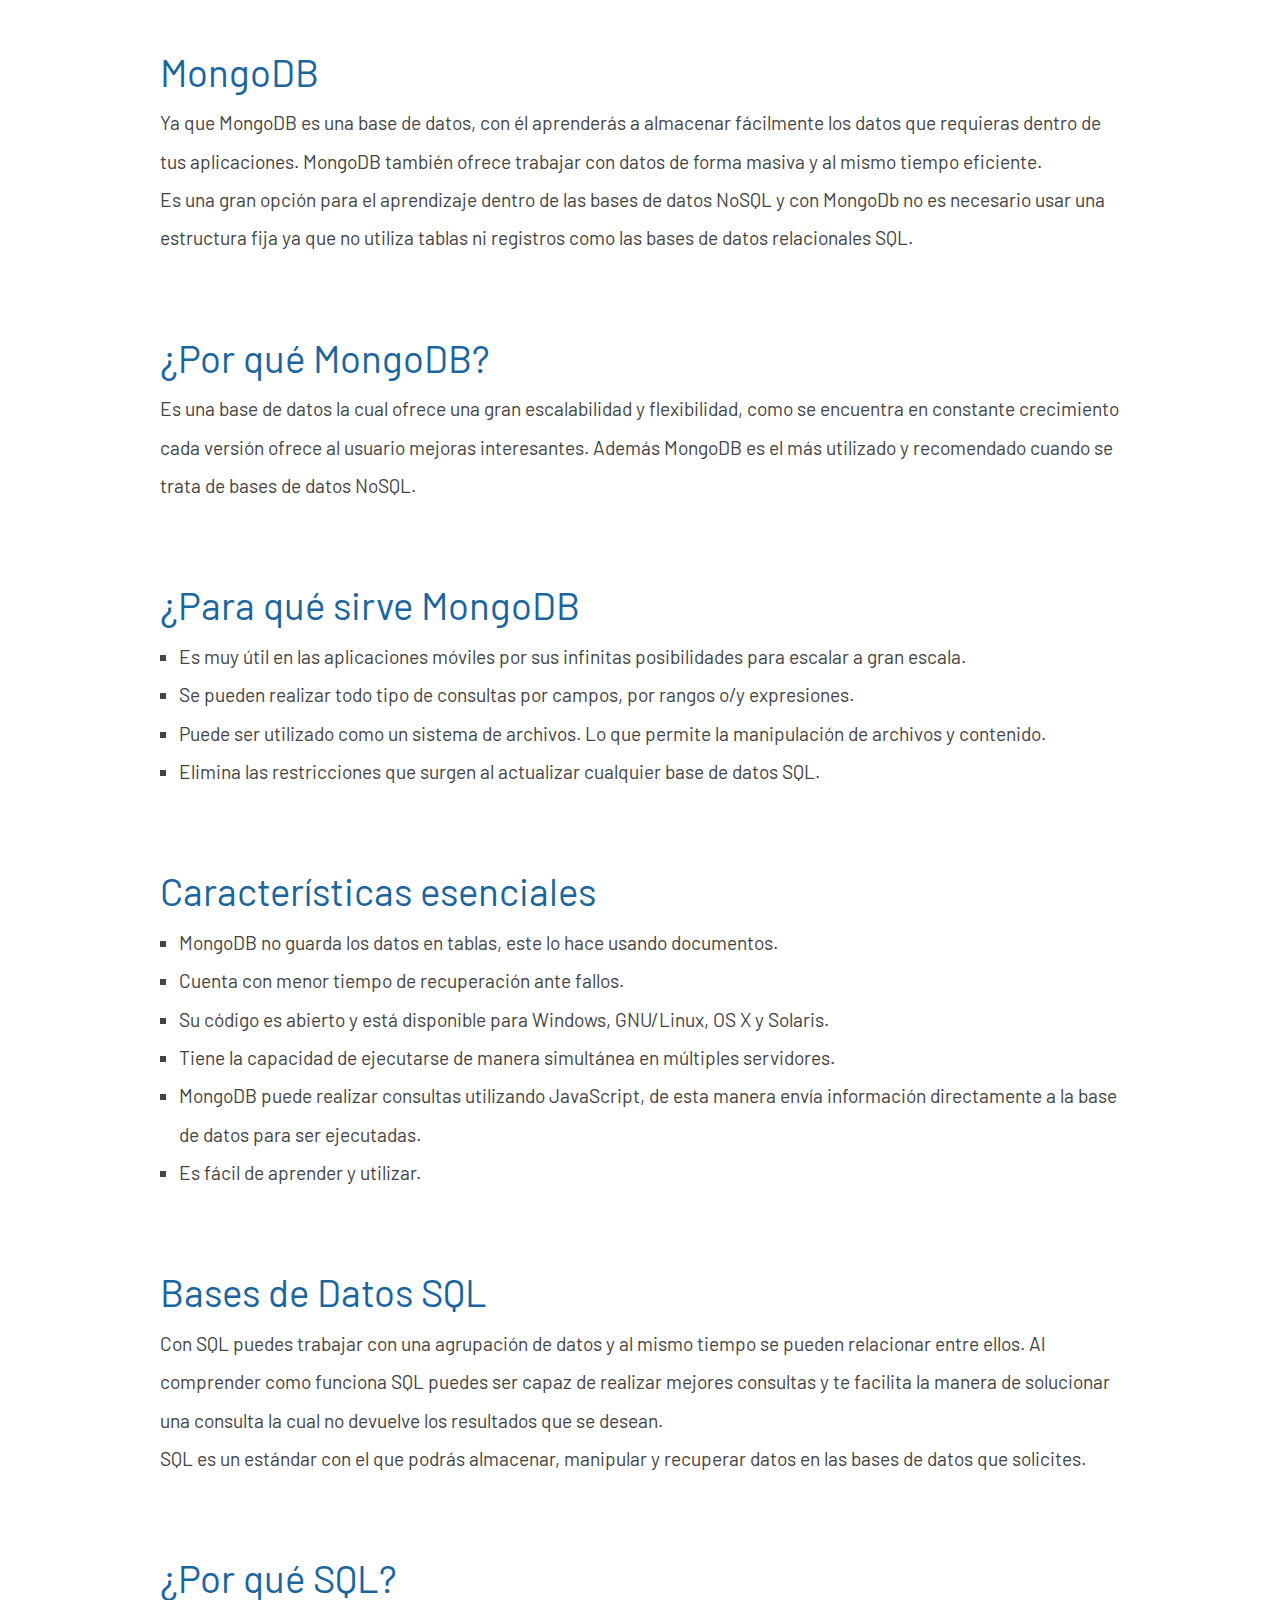
==== commit 6c4a573d: "Update index.html" ====
--- a/basededatos/index.html
+++ b/basededatos/index.html
@@ -188,7 +188,7 @@
             <p>Martes 17 de enero 2023</p>
             <p>Domingo 15 de enero 2023</p>
             <p>Horarios:</p>
-            <p>Entre semana: Lunes y miércoles de 18:30 a 21:00</p>
+            <p>Entre semana: Martes y jueves de 18:30 a 21:00</p>
             <p>Fines de semana: Domingos de 09:00 a 14:00</p>
             <h3>Cómo inscribirse</h3>
             <p>La inscripción es sencilla, solo tienes que seguir los siguientes pasos:</p>
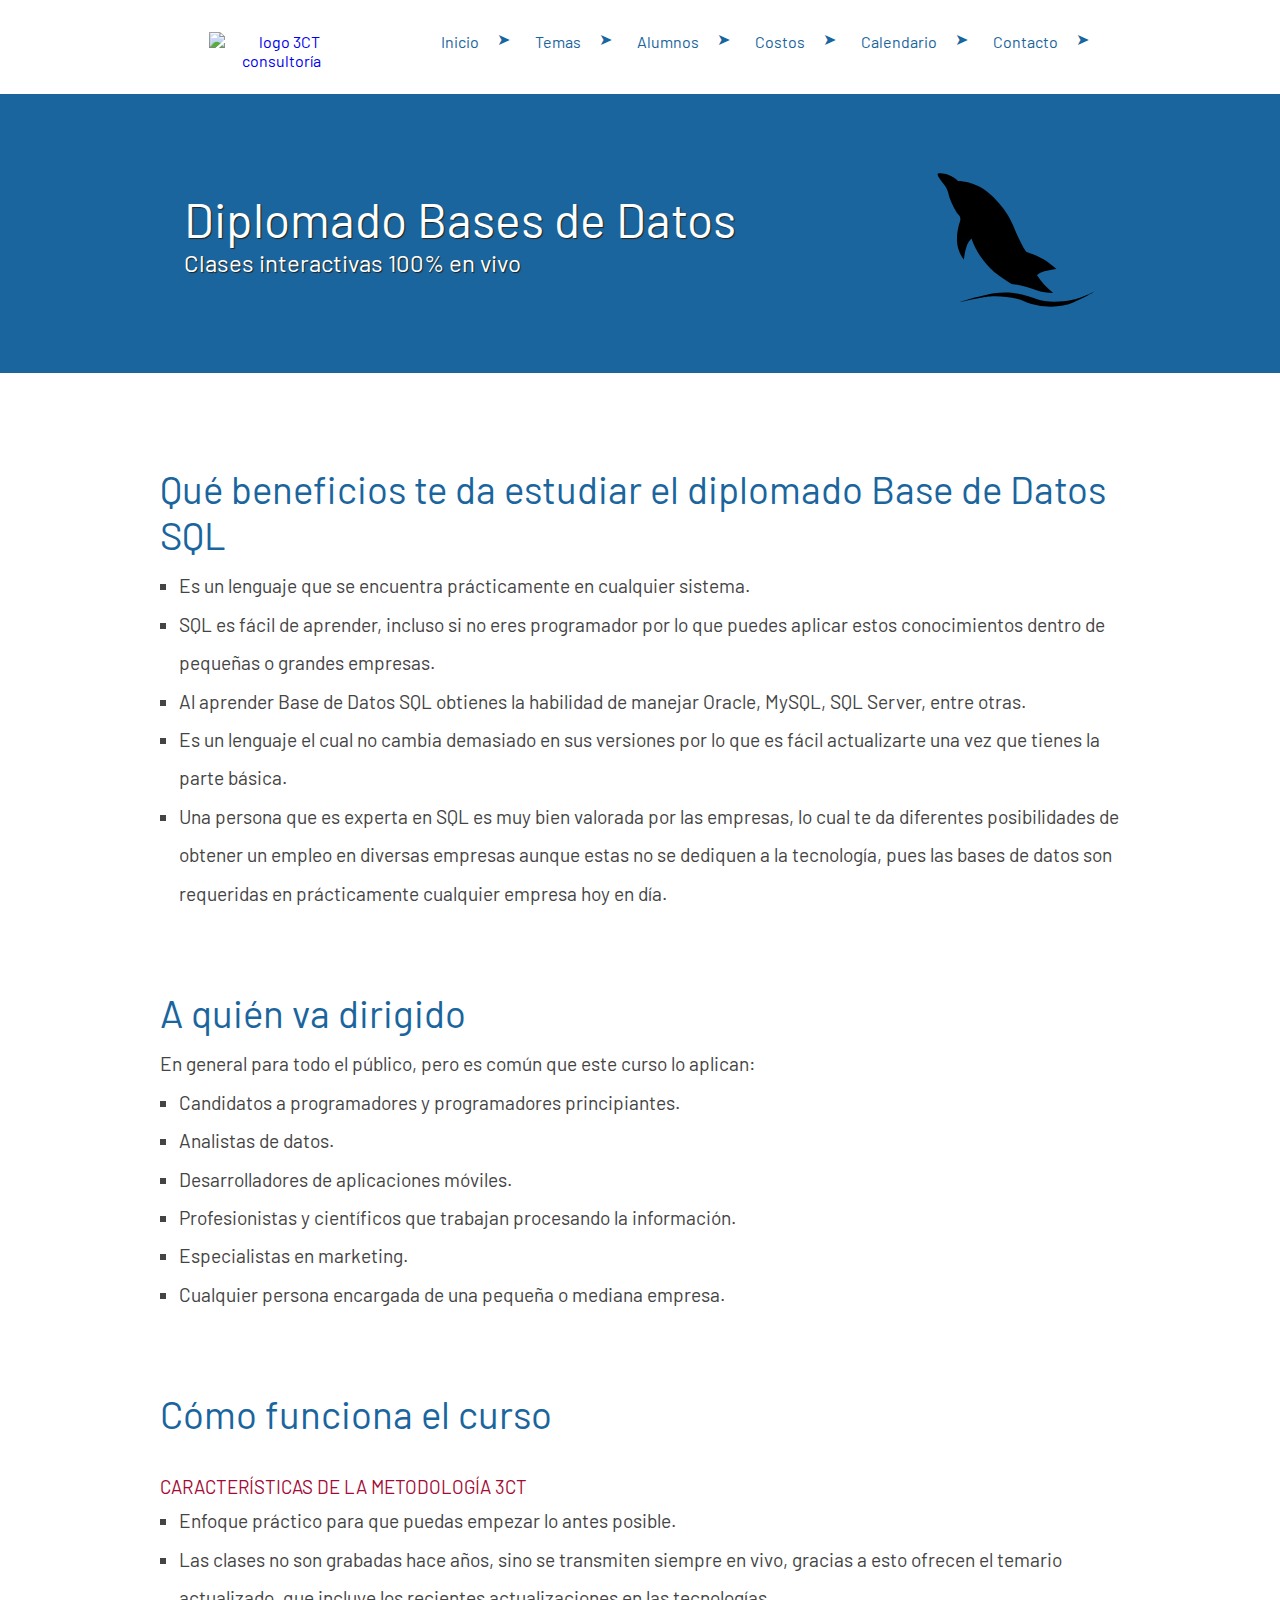
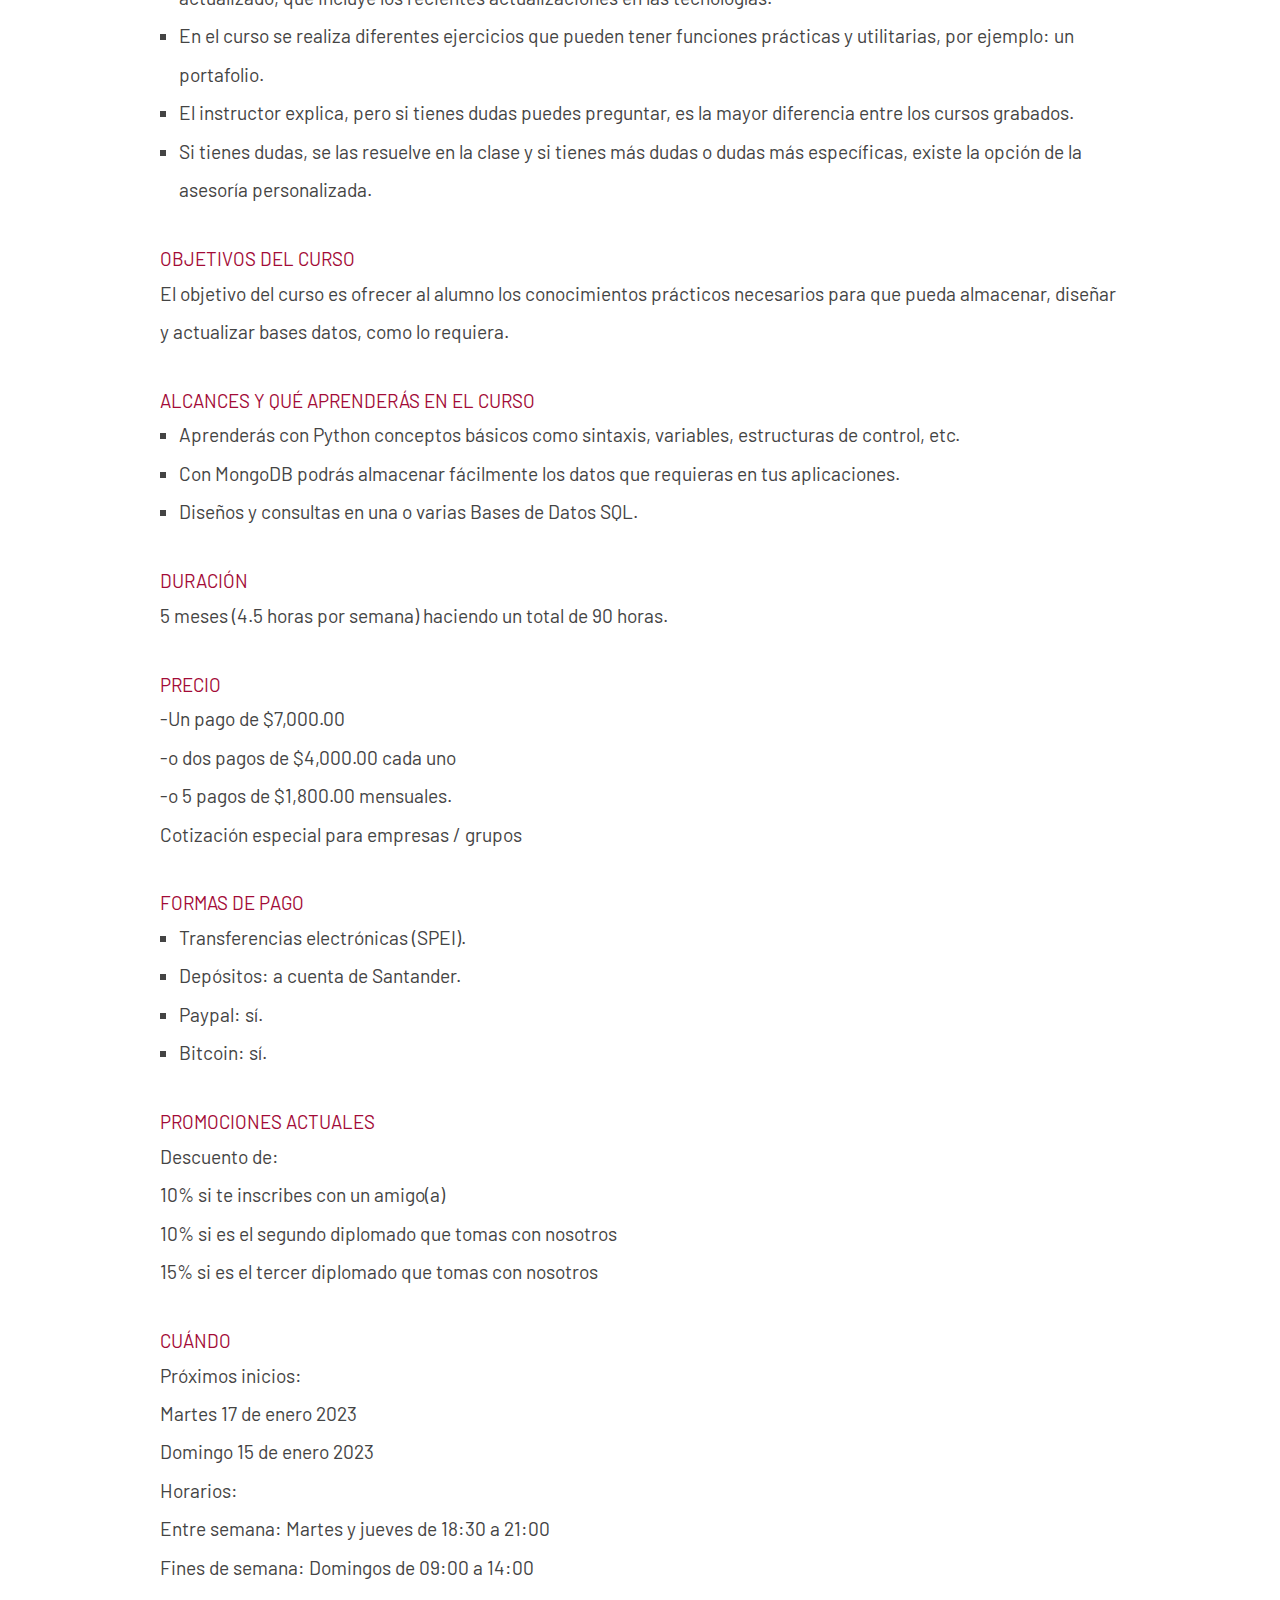
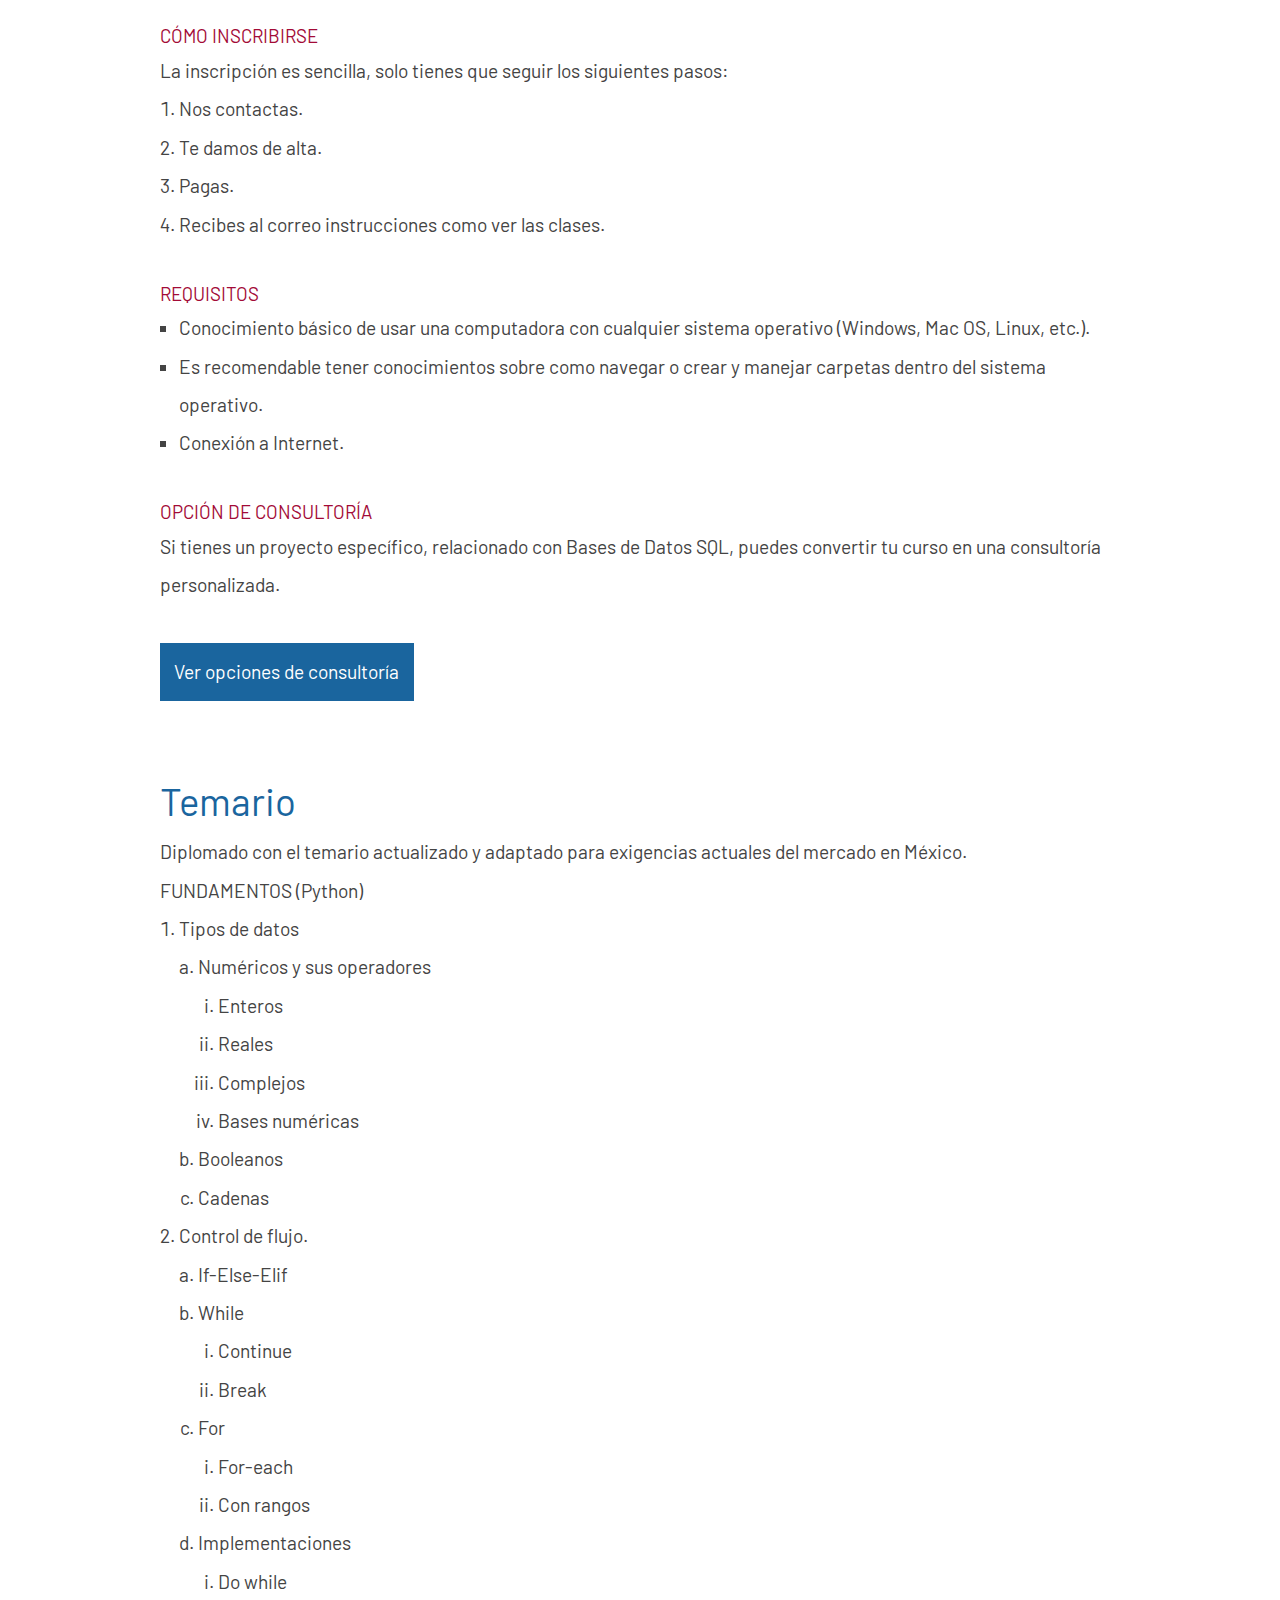
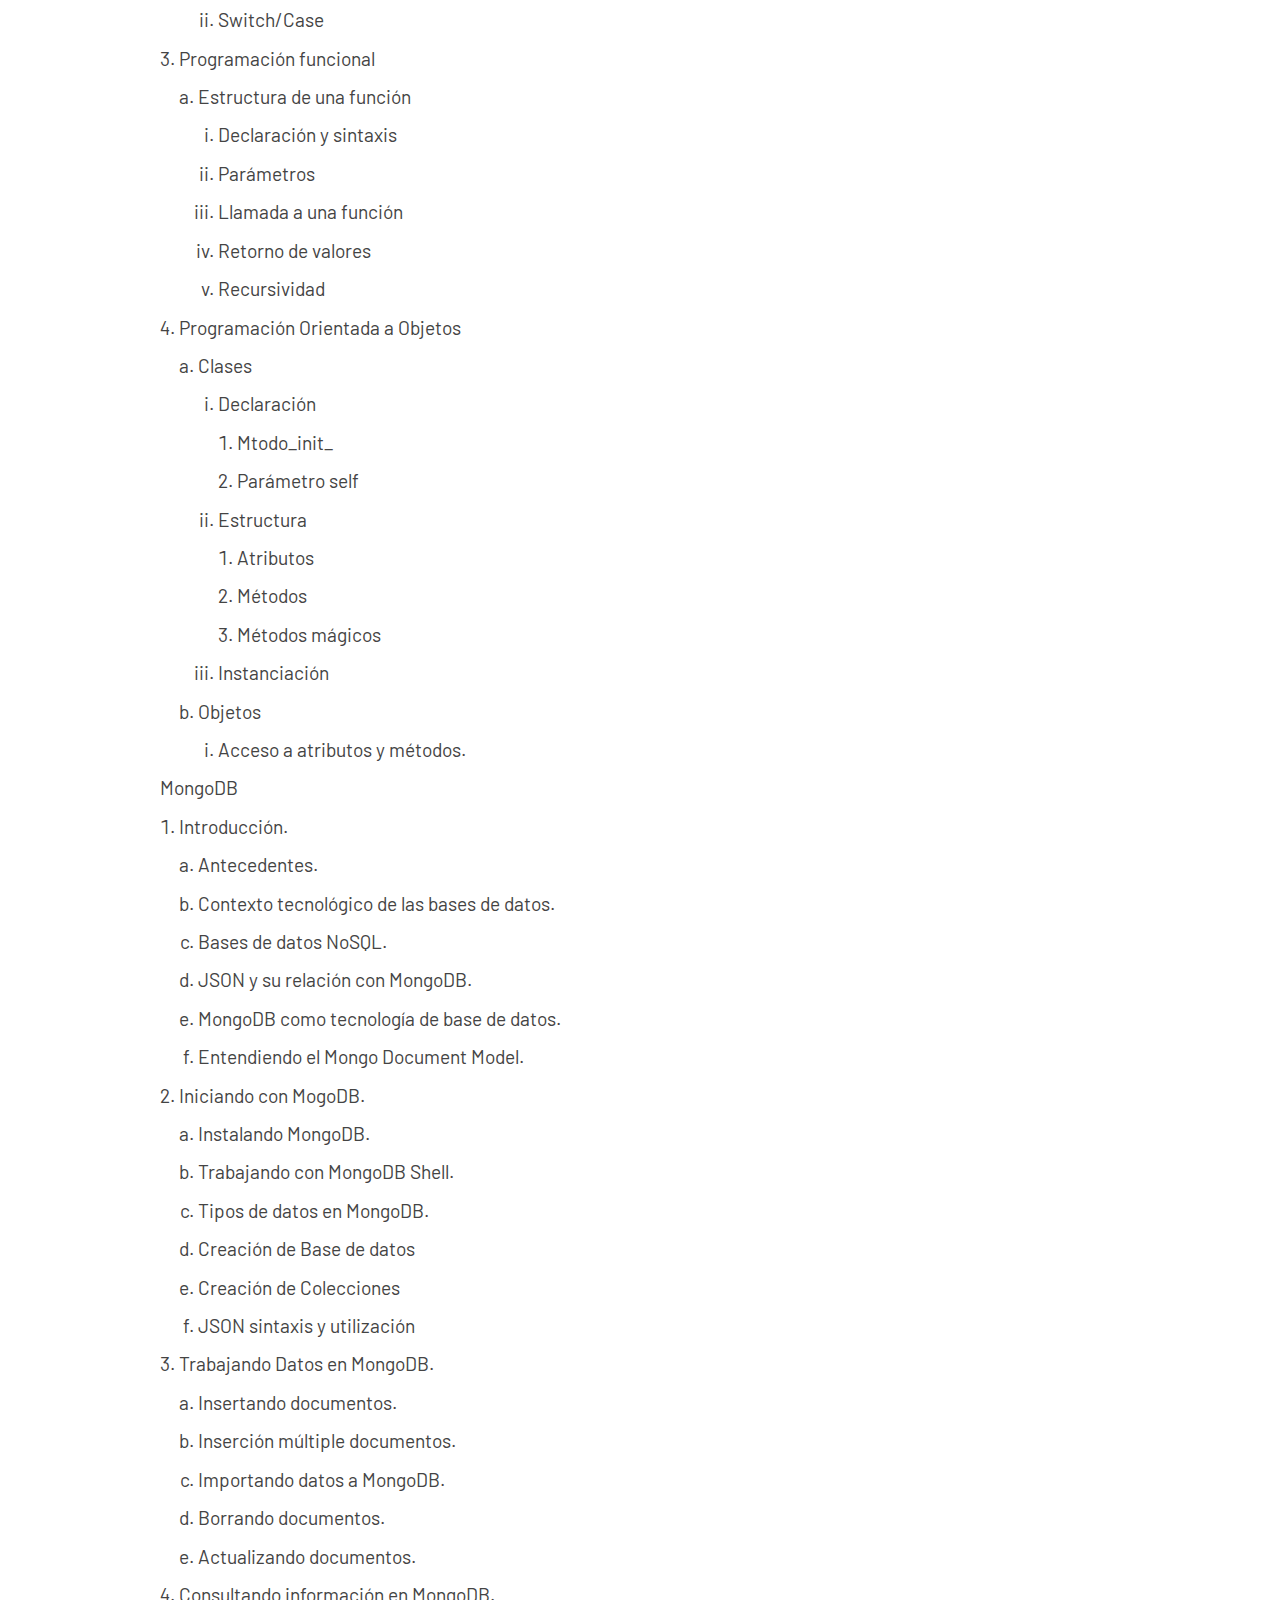
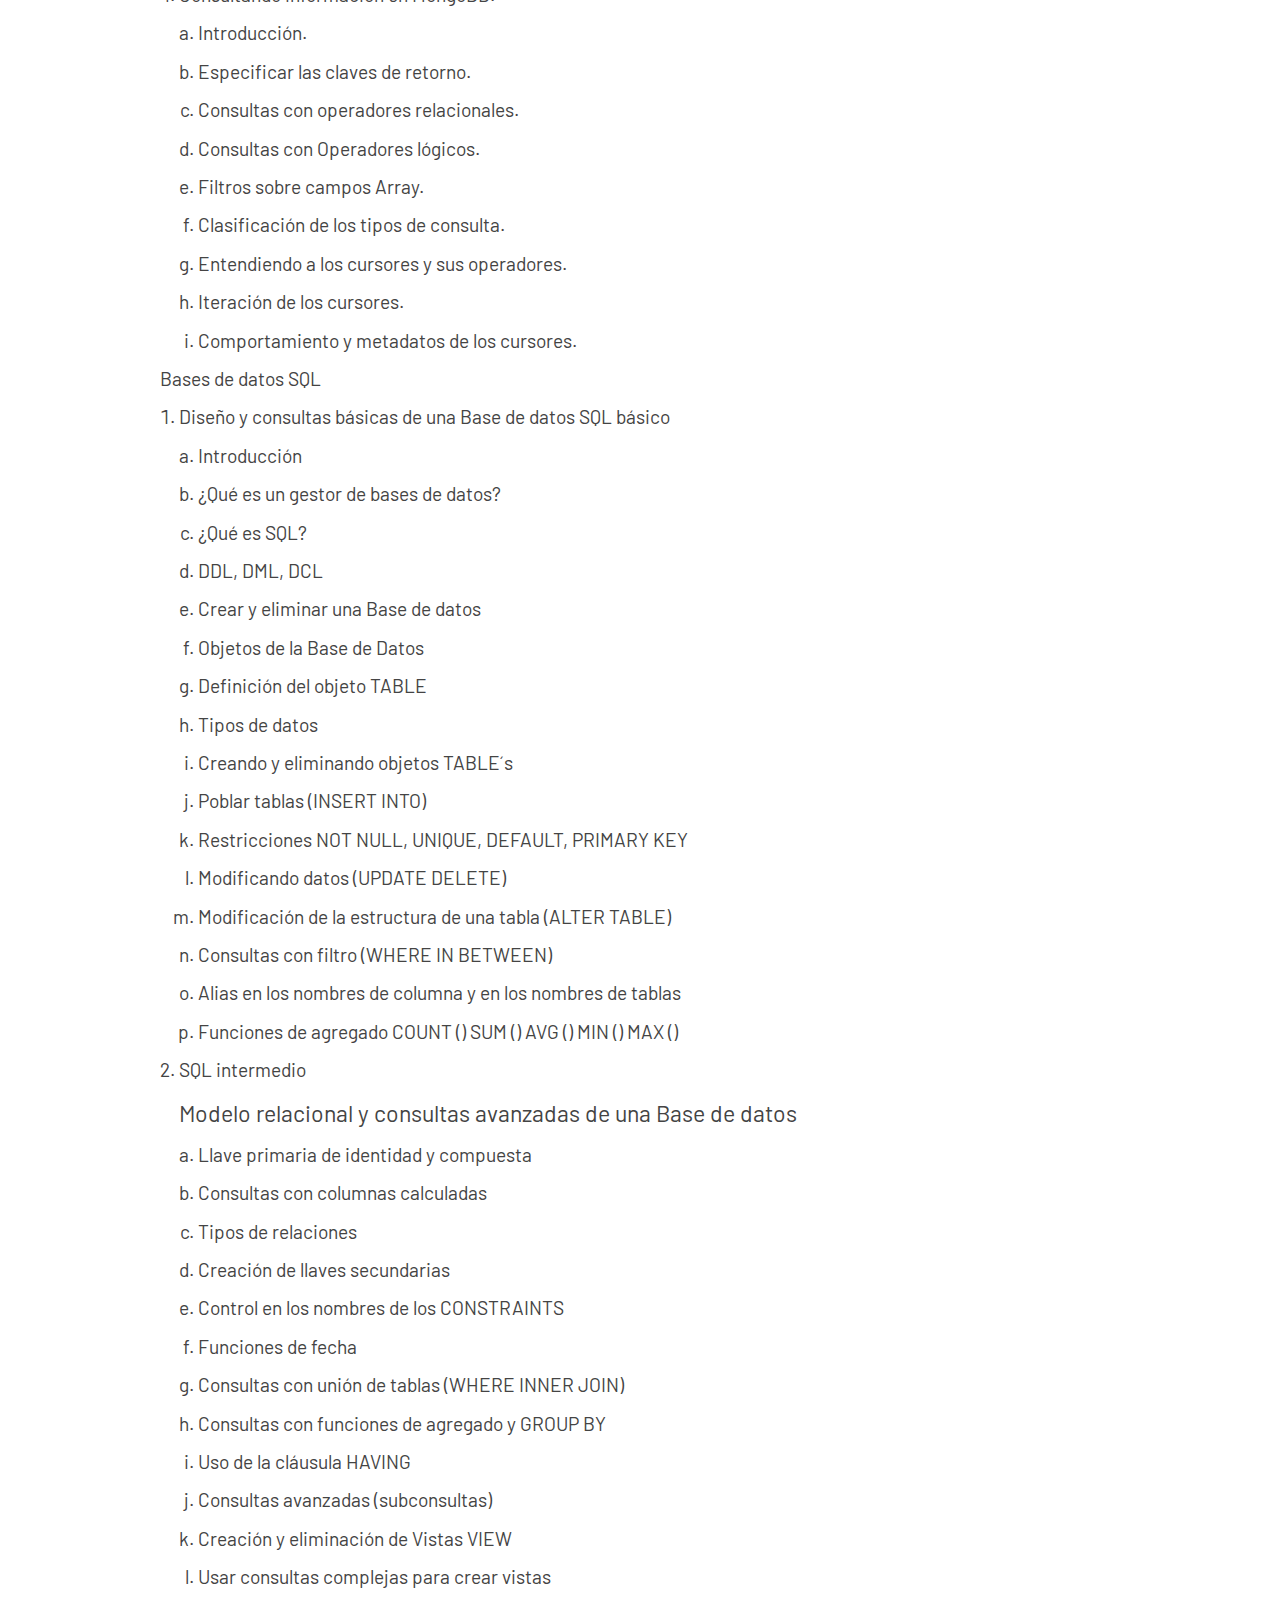
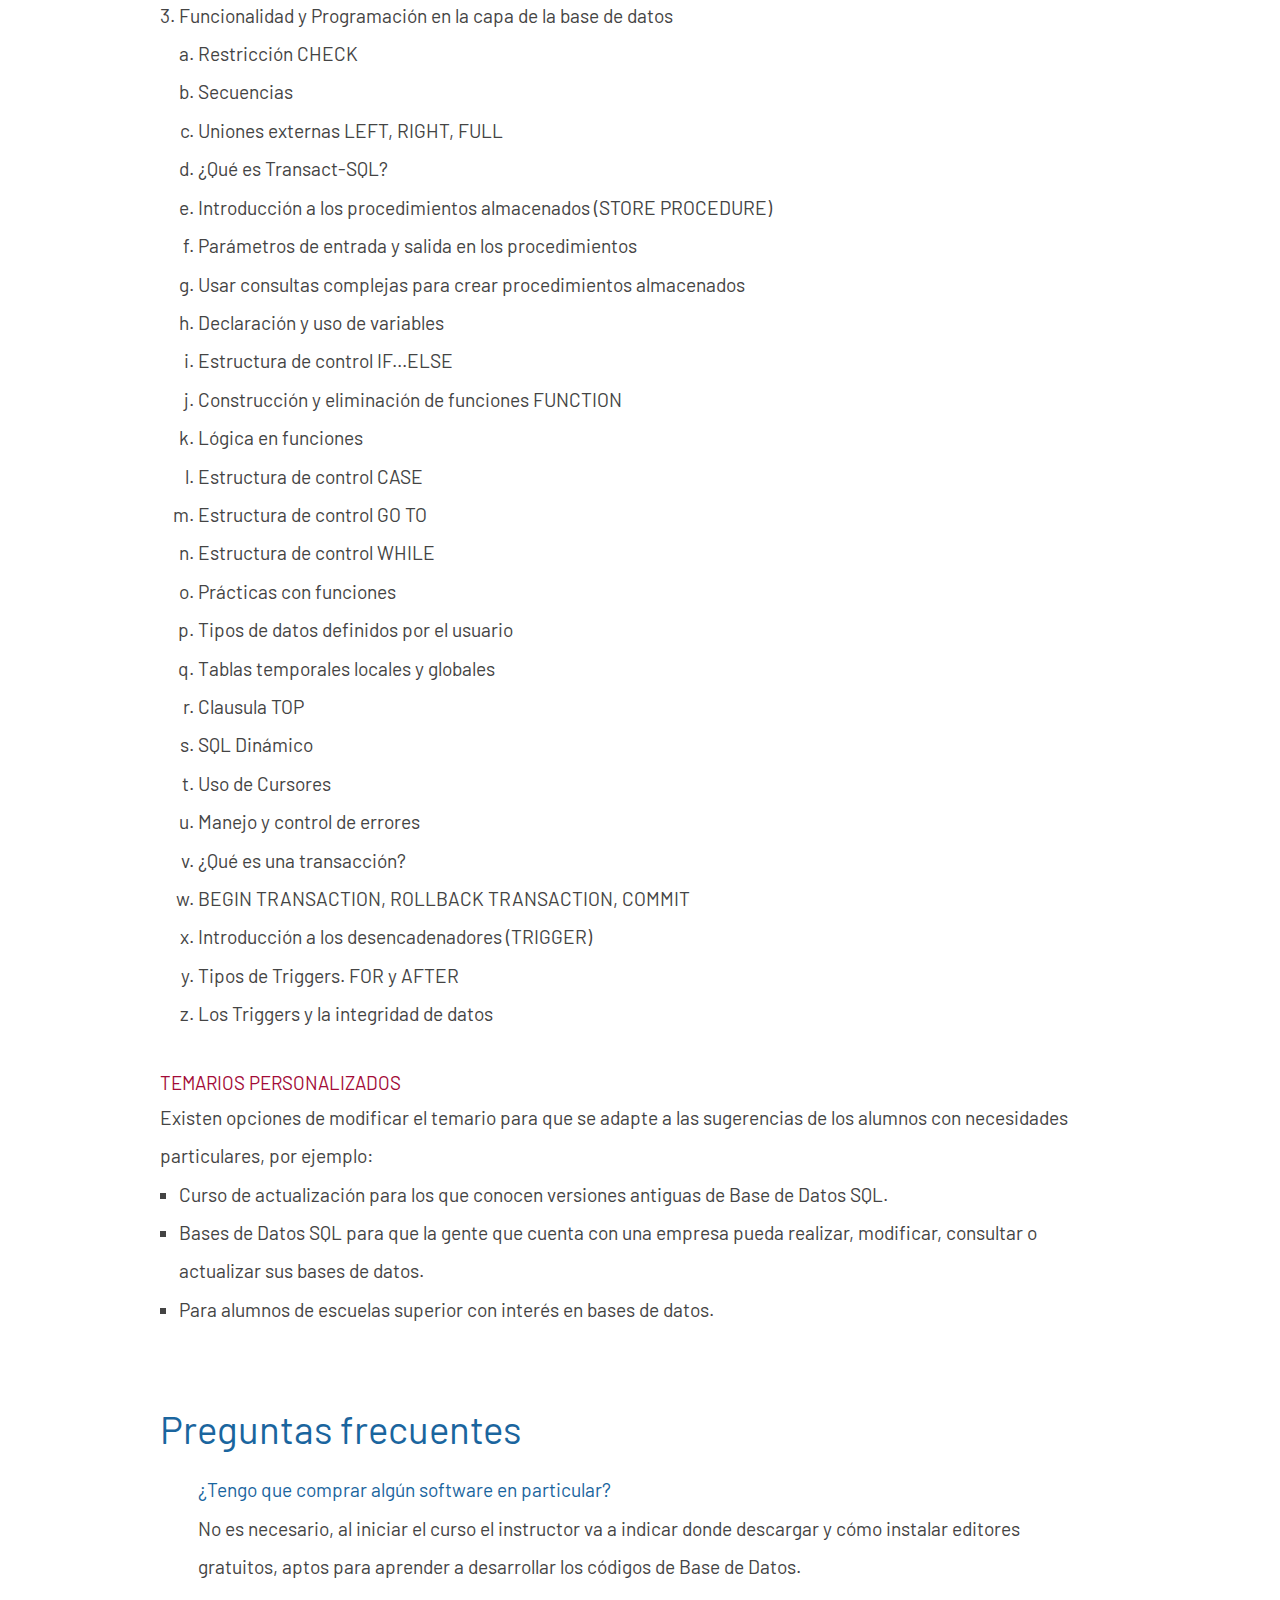
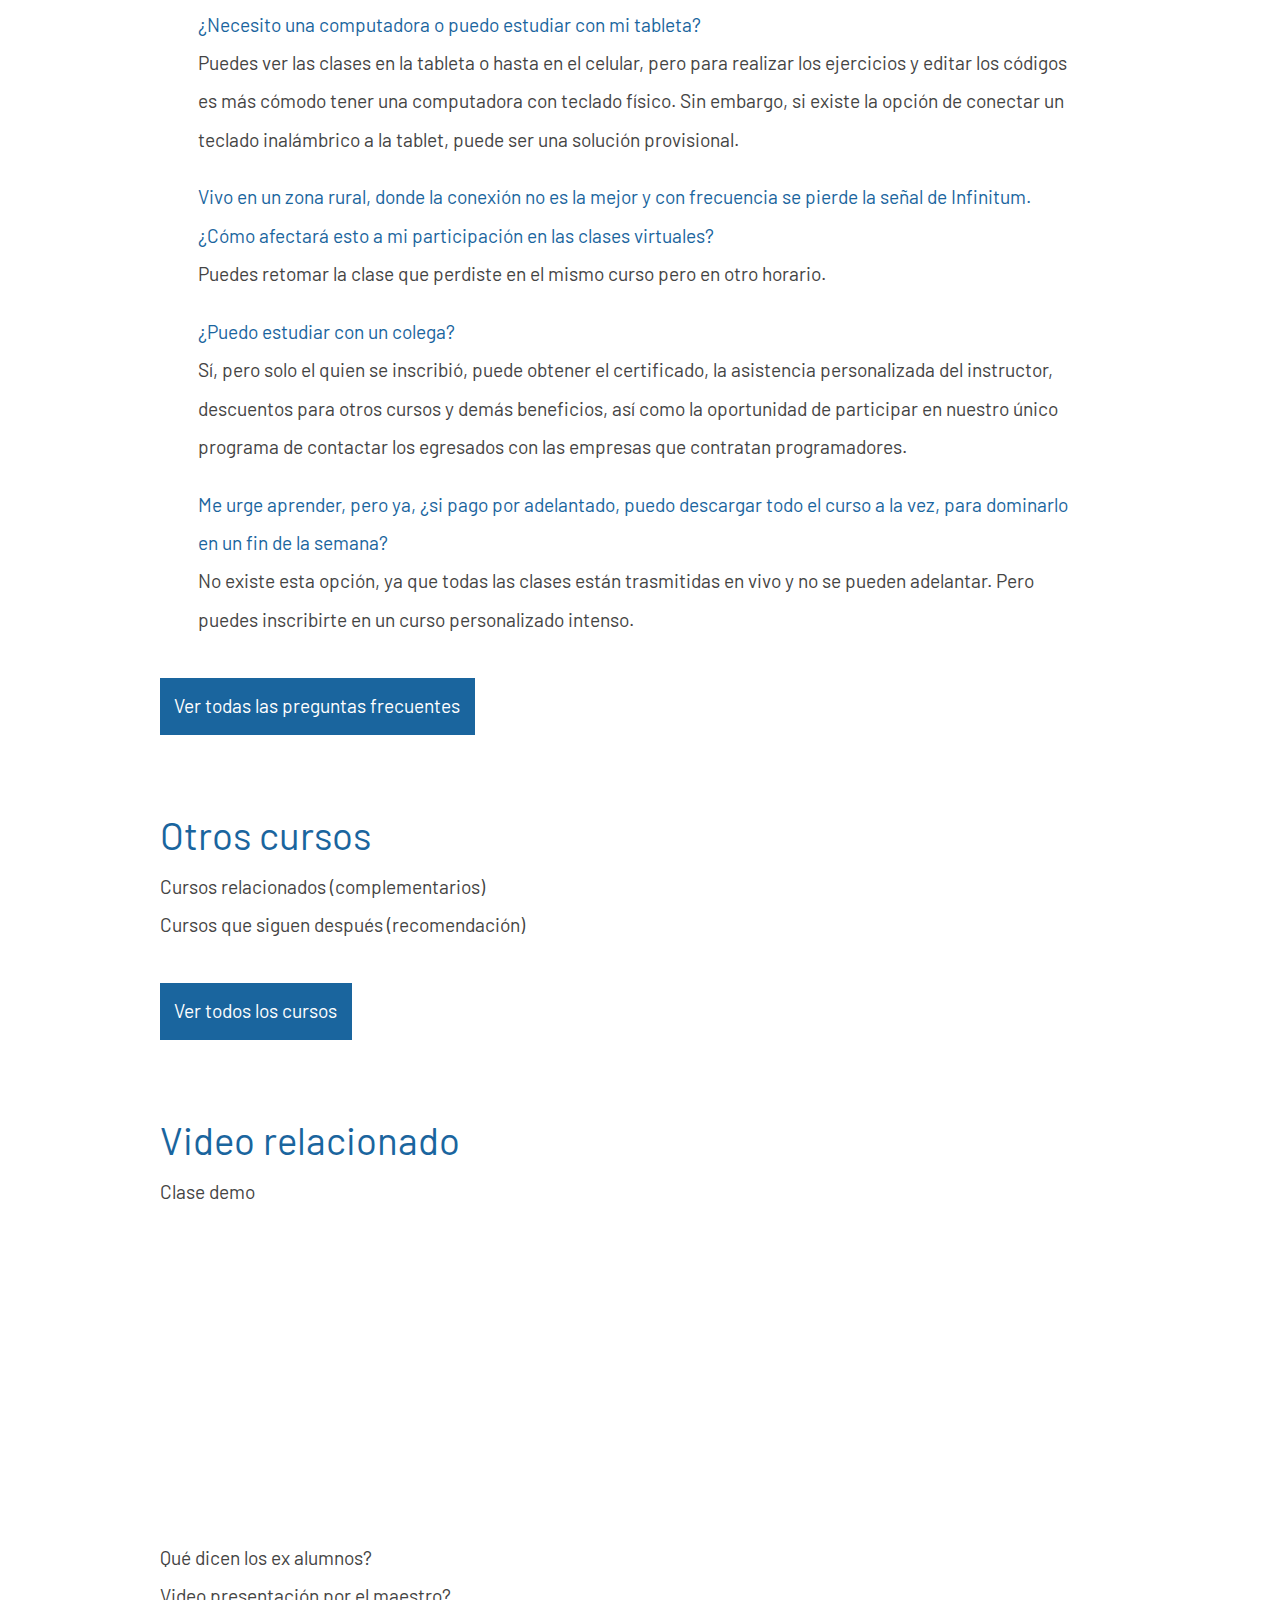
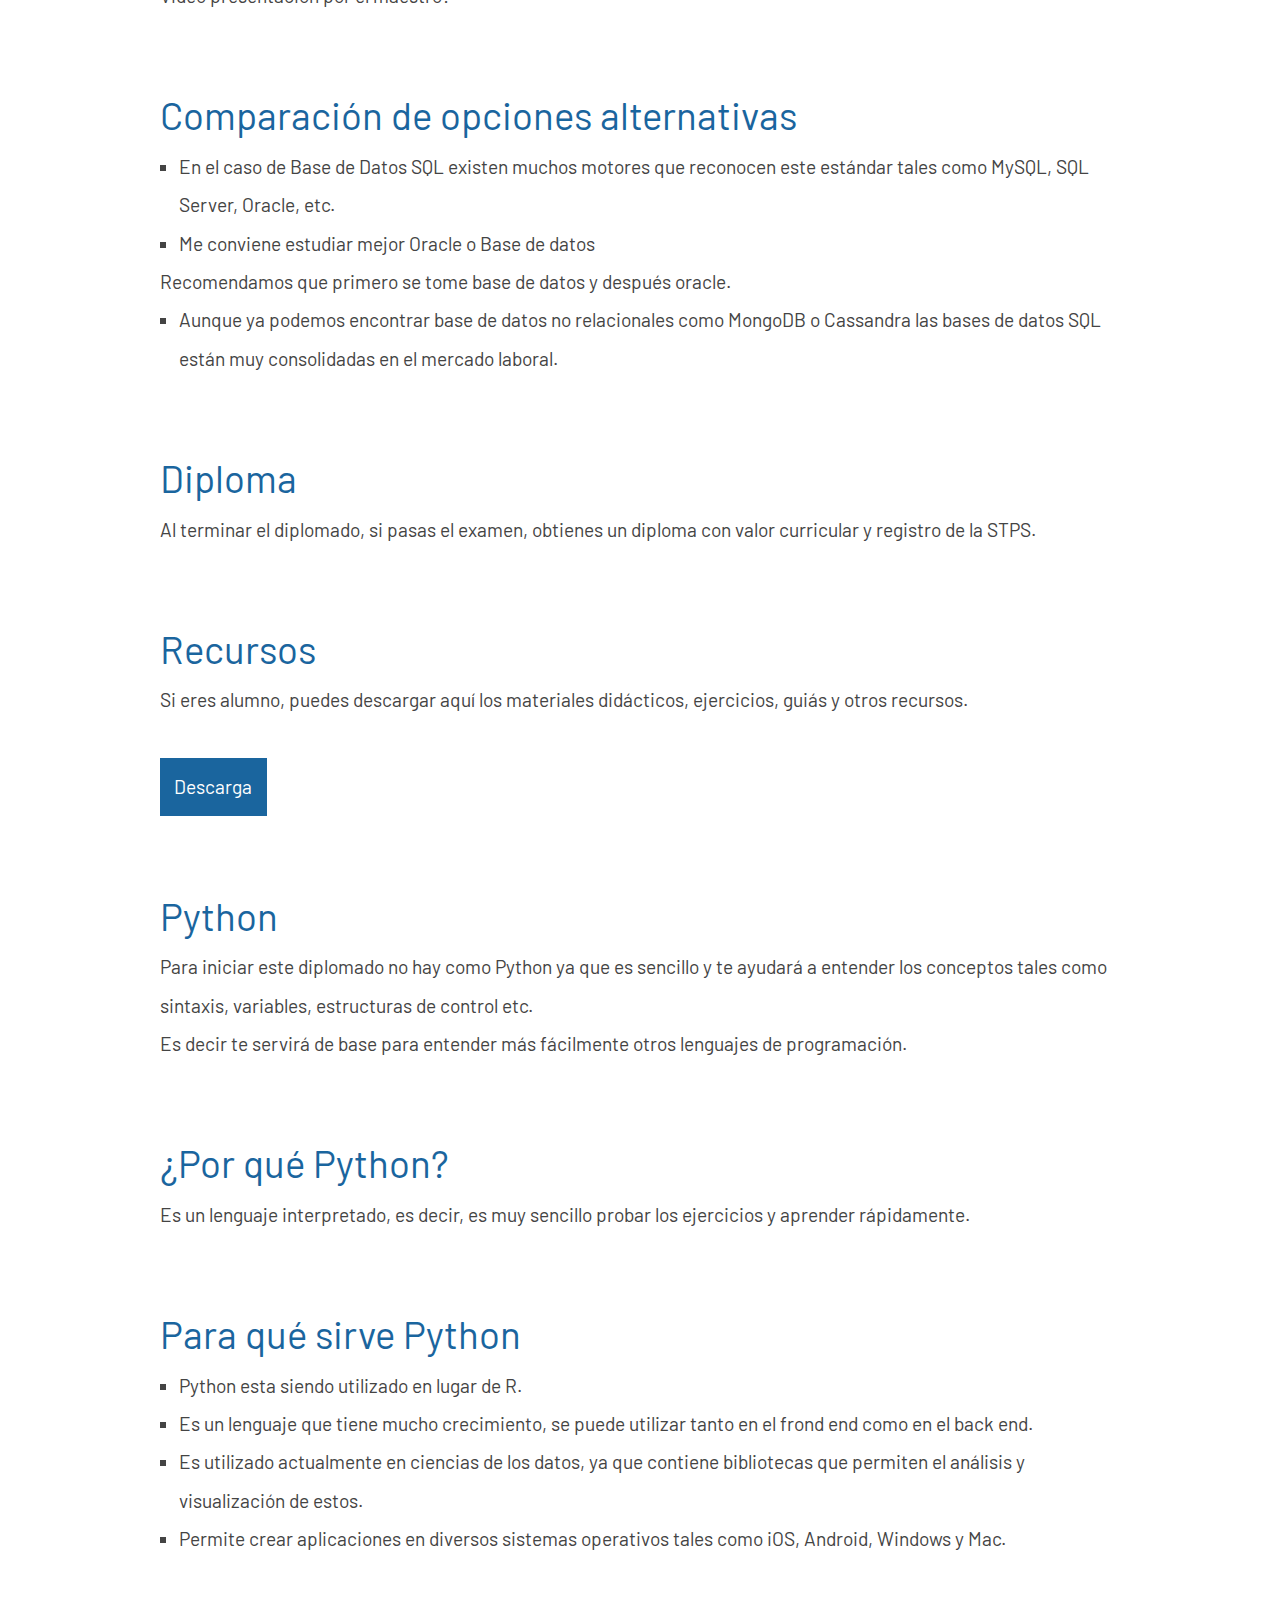
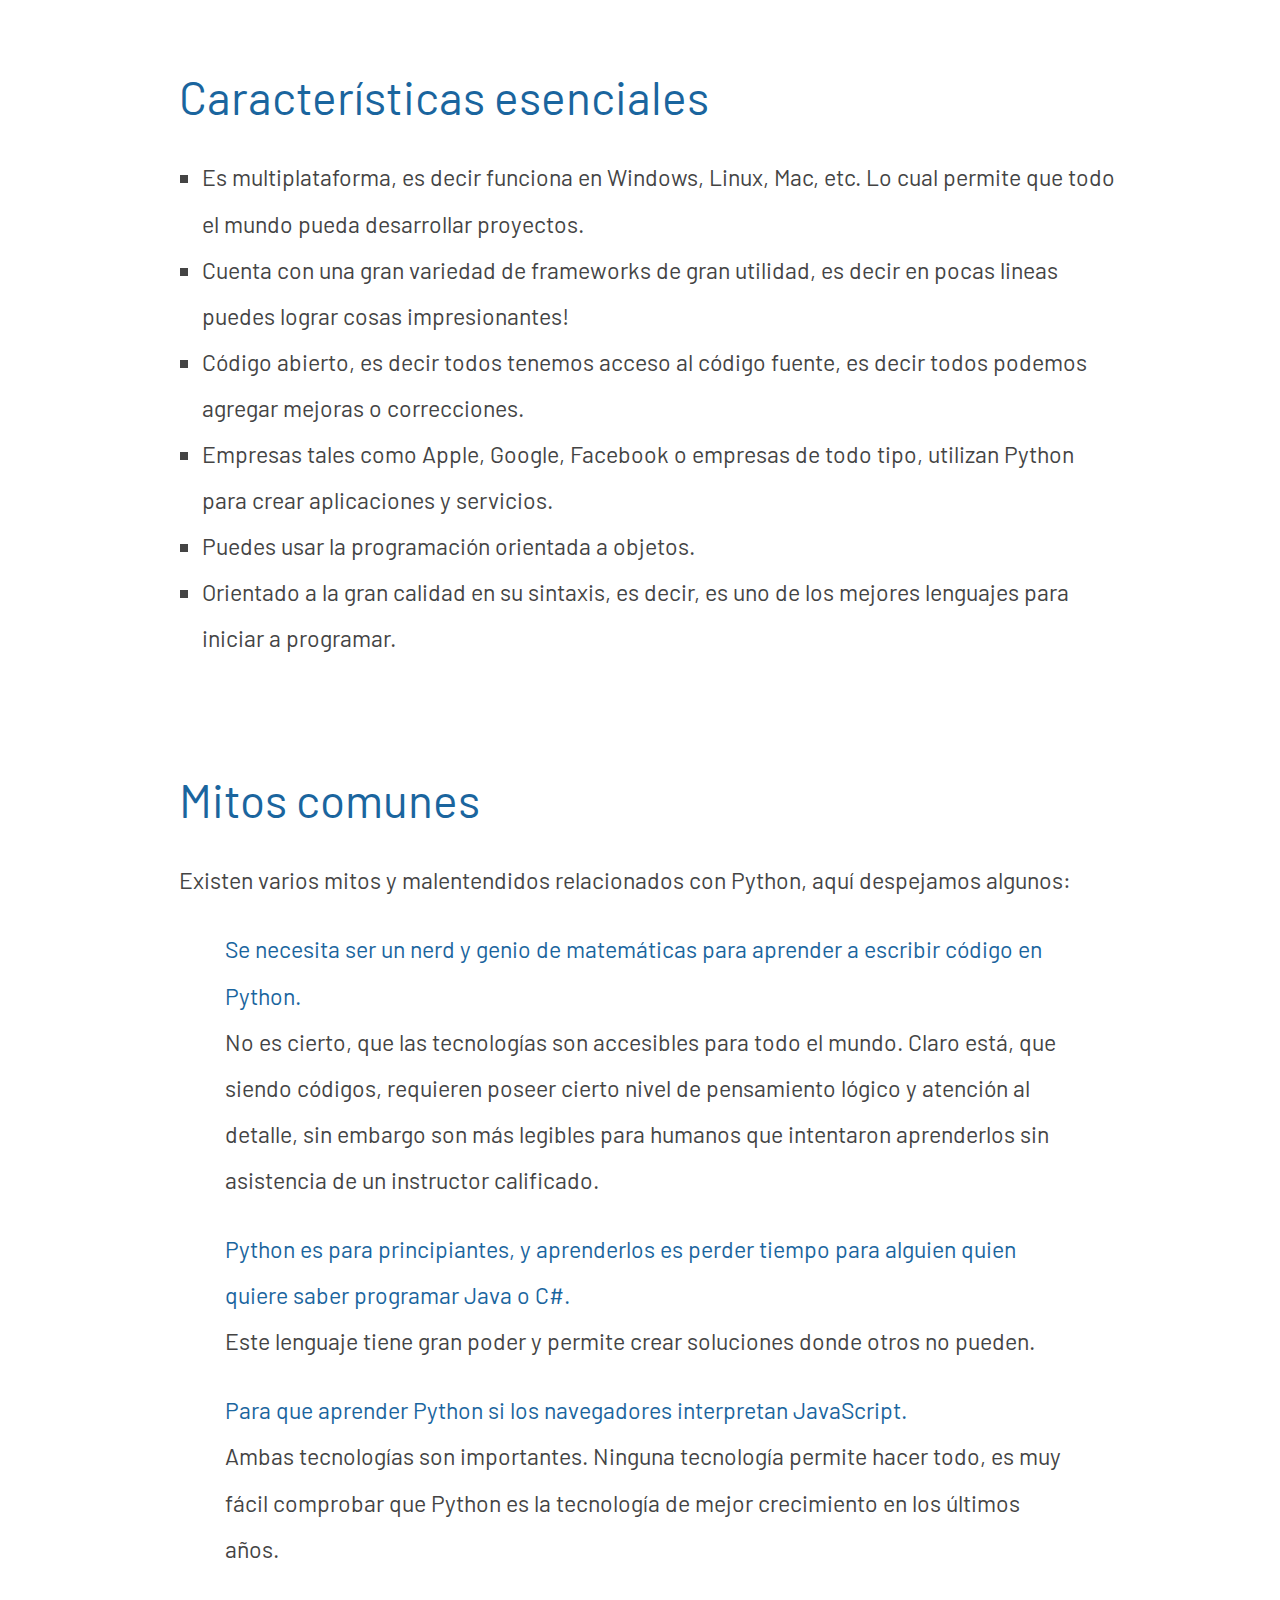
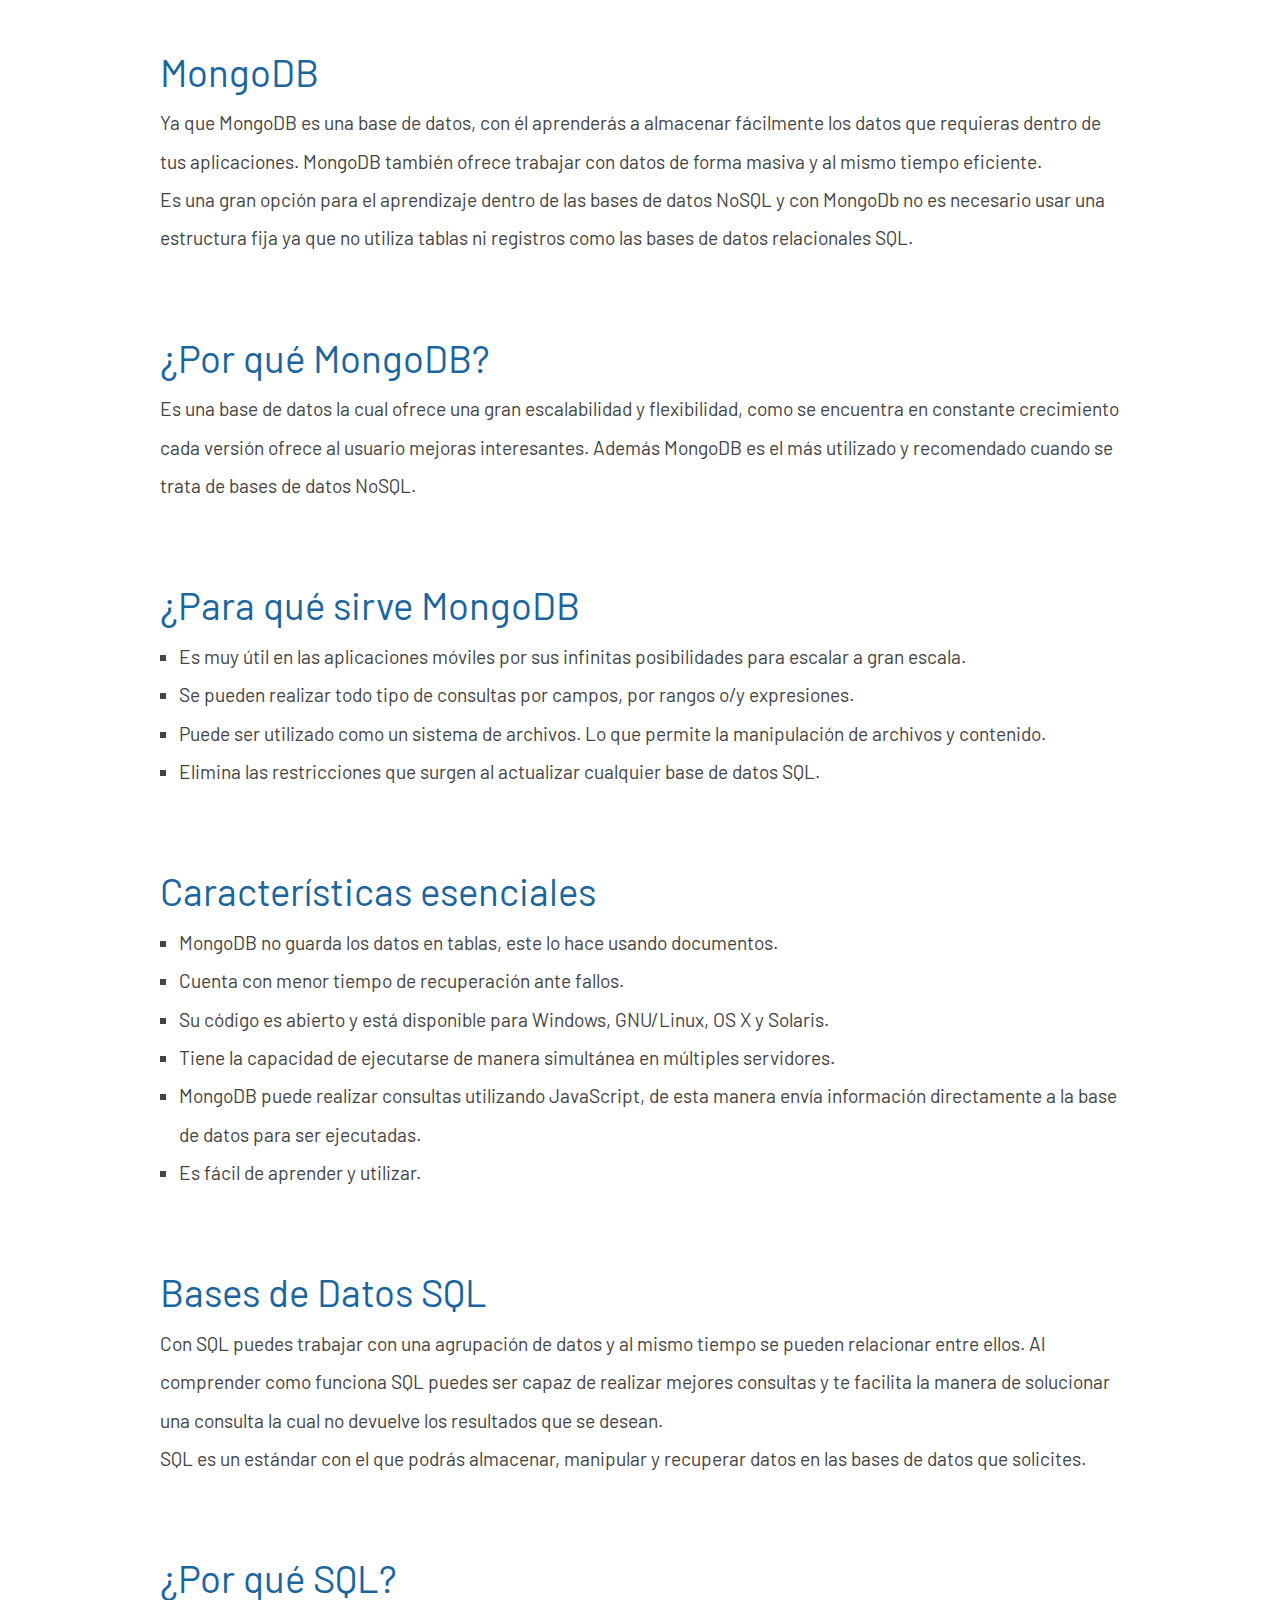
==== commit 3e11809f: "Cambio precio" ====
--- a/basededatos/index.html
+++ b/basededatos/index.html
@@ -38,8 +38,8 @@
     <!-- <section class="bgB1">
 
         <ul id="redes" class="inner">
-            <li><i class="fab fa-whatsapp"></i>55 5406 1437</li>
-            <li><i class="fas fa-phone"></i> 55 5631 9180</li>
+            <li><i class="fab fa-whatsapp"></i>+52 1 55 5406 1437</li>
+            <li><i class="fas fa-phone"></i>+52 1 55 5631 9180</li>
             <li><i class="fab fa-facebook"></i><a href="https://www.facebook.com/tresct/?ref=pages_you_manage">Facebook</a></li>
             <li><i class="fab fa-instagram"></i><a href="https://instagram.com/3ct_ig?igshid=YmMyMTA2M2Y=/">Instagram</a></li>
             <li><i class="fab fa-youtube"></i><a href="https://www.youtube.com/c/3ctMx/playlists">YouTube</a></li>
@@ -92,8 +92,8 @@
             <div class="ddgroup" onclick="">
                 Contacto
                 <div class="ddsub">
-                    <a href="https://wa.me/5215554061437?text=Hola,%20quiero%20más%20informes%20por%20favor "><i class="fab fa-whatsapp iconContact"></i>55 5406 1437</a>
-                    <a href="tel:+5215556319180"><i class="fas fa-phone iconContact"></i>55 5631 9180</a>
+                    <a href="https://wa.me/+5215554061437?text=Hola,%20quiero%20más%20informes%20por%20favor " class="number"><i class="fab fa-whatsapp iconContact"></i>+52 1 55 5406 1437</a>
+                    <a href="tel:+5215556319180" class="number"><i class="fas fa-phone iconContact"></i>+52 1 55 5631 9180</a>
                     <a href="mailto:contacto@3ct.mx"><object data="/pic/email.svg" type="" width="12px"></object>contacto@3ct.mx</a>
                     <a href="https://www.facebook.com/tresct/?ref=pages_you_manage"><i class="fab fa-facebook iconContact"></i>Facebook</a>
                     <a href="https://instagram.com/3ct_ig?igshid=YmMyMTA2M2Y="><i class="fab fa-instagram iconContact"></i>Instagram</a>
@@ -163,9 +163,9 @@
             <a name="precio">
                 <h3>Precio</h3>
             </a>
-            <p>-Un pago de $6,000.00</p>
-            <p>-o dos pagos de $3,500.00 cada uno</p>
-            <p>-o 5 pagos de $1,600.00 mensuales.</p>
+            <p>-Un pago de $7,000.00</p>
+            <p>-o dos pagos de $4,000.00 cada uno</p>
+            <p>-o 5 pagos de $1,800.00 mensuales.</p>
             <p>Cotización especial para empresas / grupos</p>
             <h3>Formas de pago</h3>
             <ul>
--- a/css/styles3CT.css
+++ b/css/styles3CT.css
@@ -258,6 +258,7 @@
   top: 100%; 
   left: 0;
   display: none;
+  z-index:10000;
 }
 .ddsub a { 
   display: block; 
@@ -598,7 +599,12 @@
   padding-left: 3em; 
   margin: 0;
 }
-
+.iconContact{
+  margin-right: 7px;
+}
+.number{
+  font-size: 11px !important;
+}
 /* ----------
 
 MEDIA QUERIES  
@@ -665,3 +671,9 @@
       max-width: 47%;
     }
   }
+/* mobile */
+@media screen and (max-width:426px) {
+  #logo3CT {
+    display: none;
+  }
+}
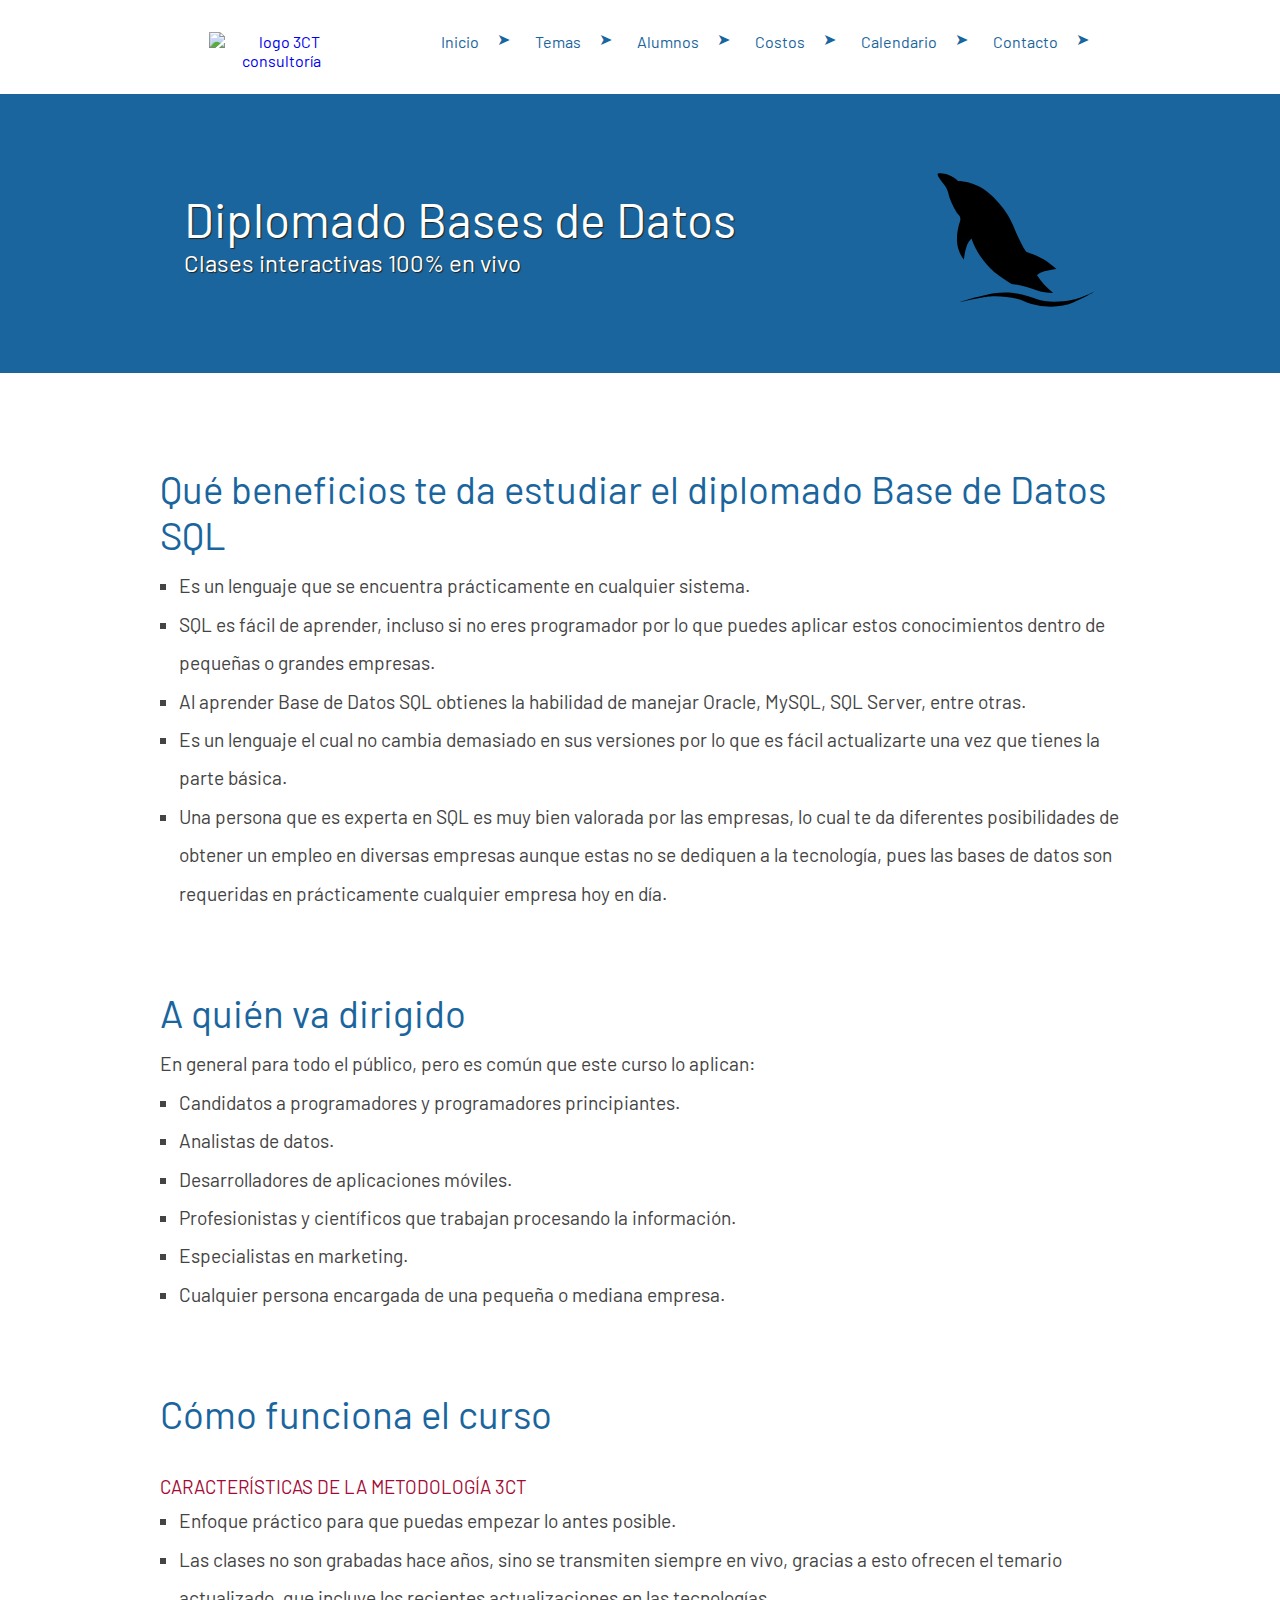
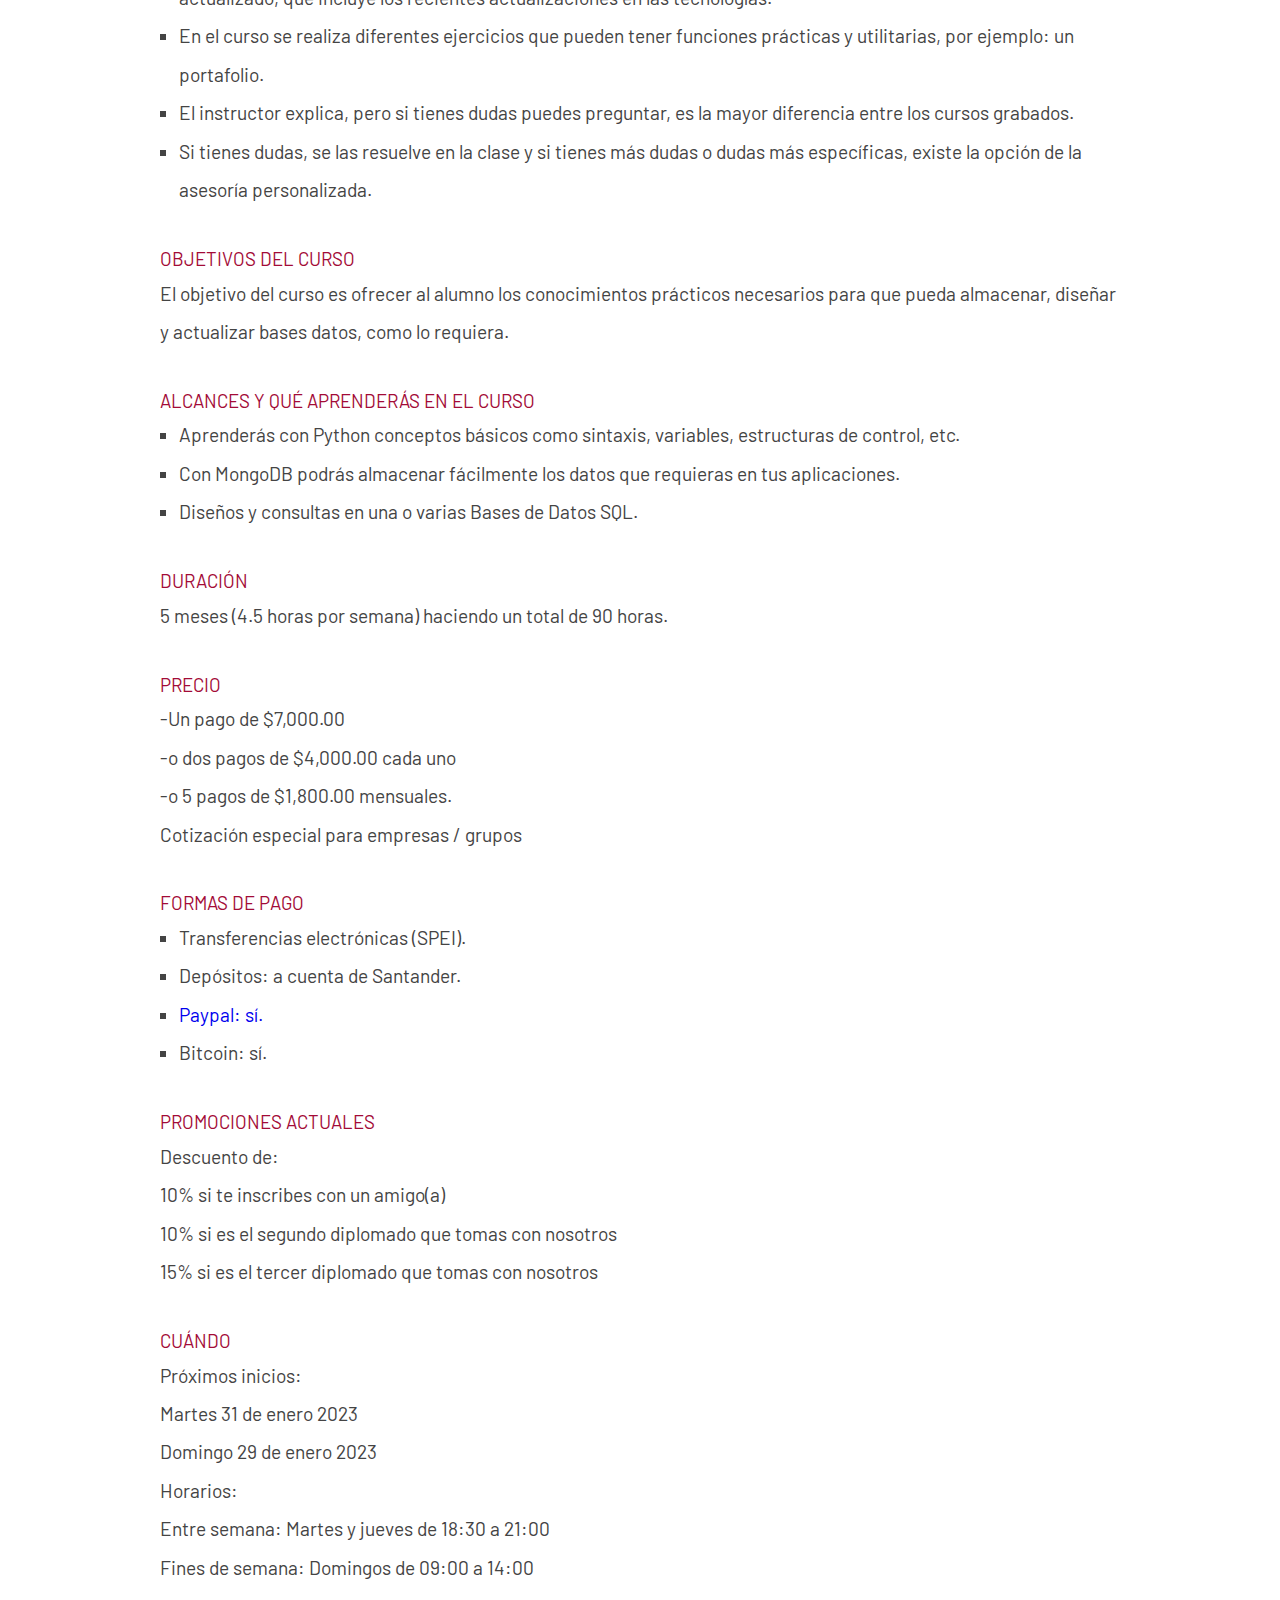
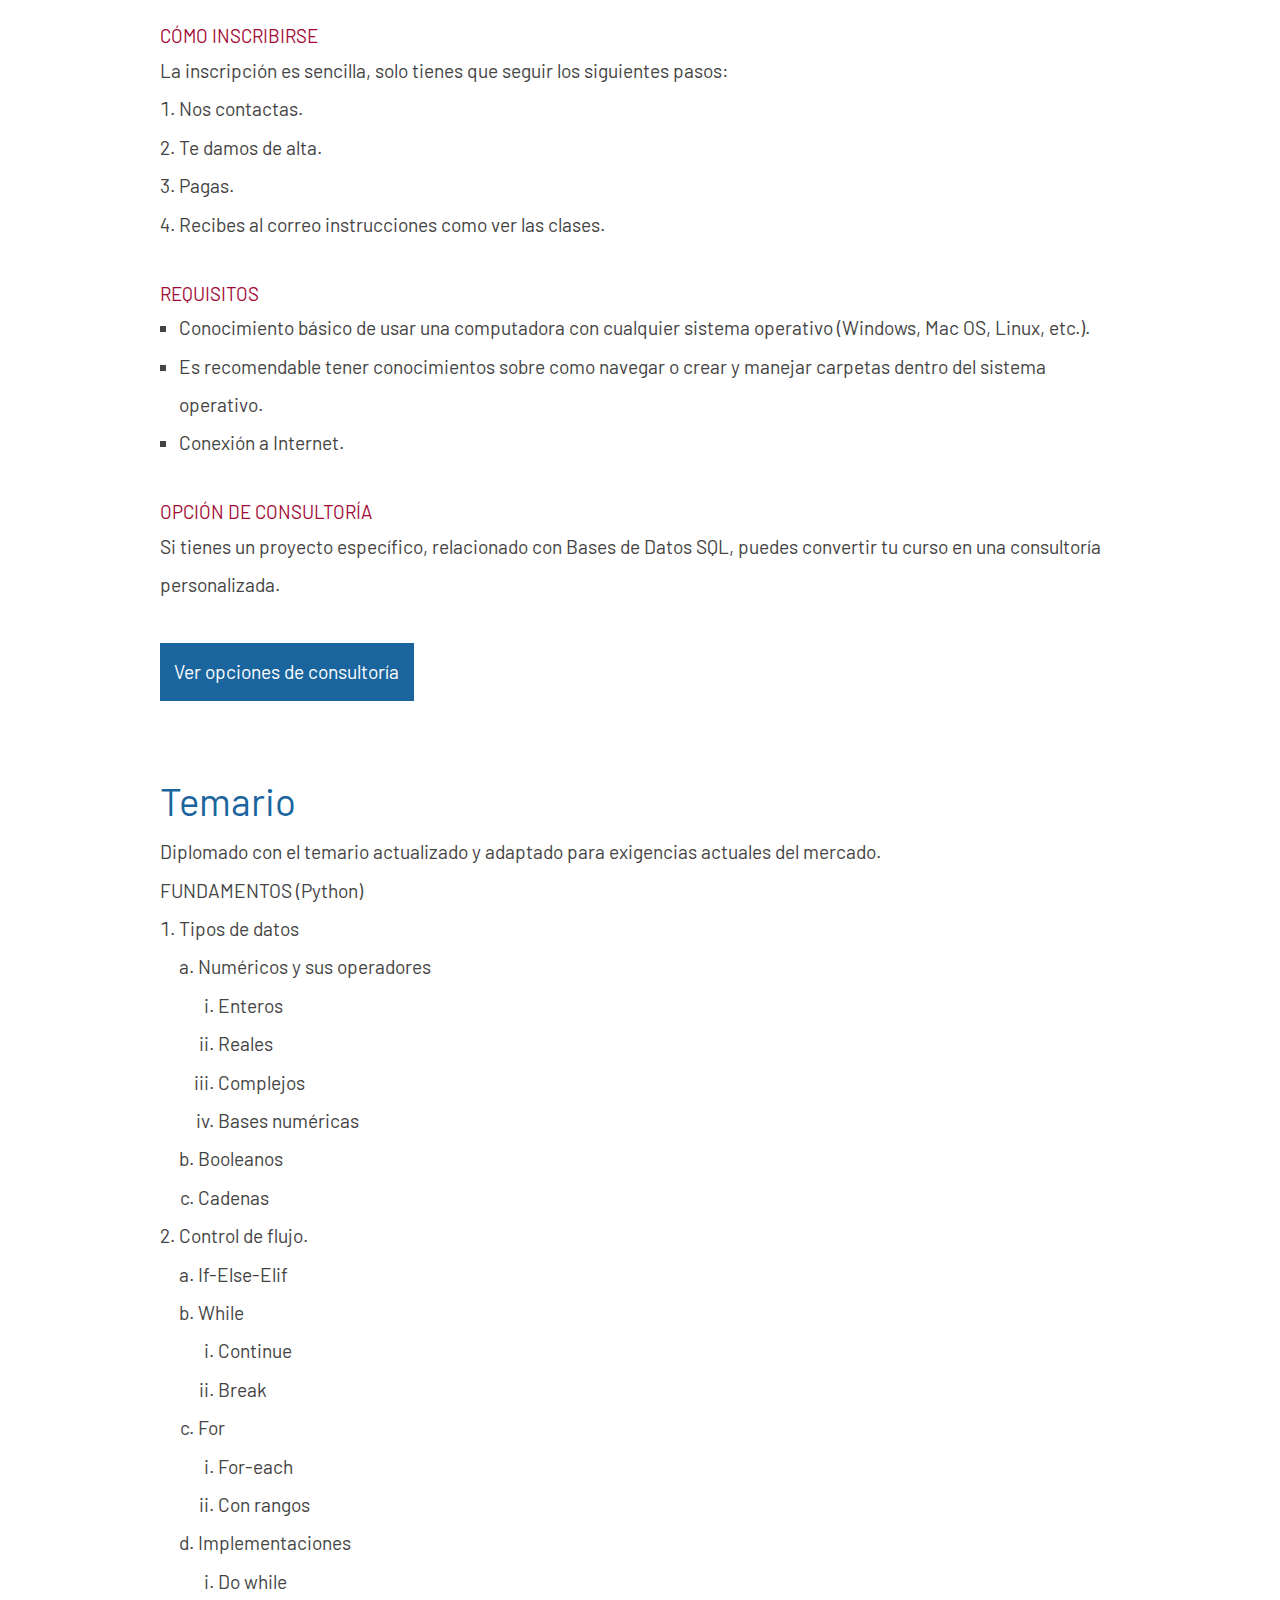
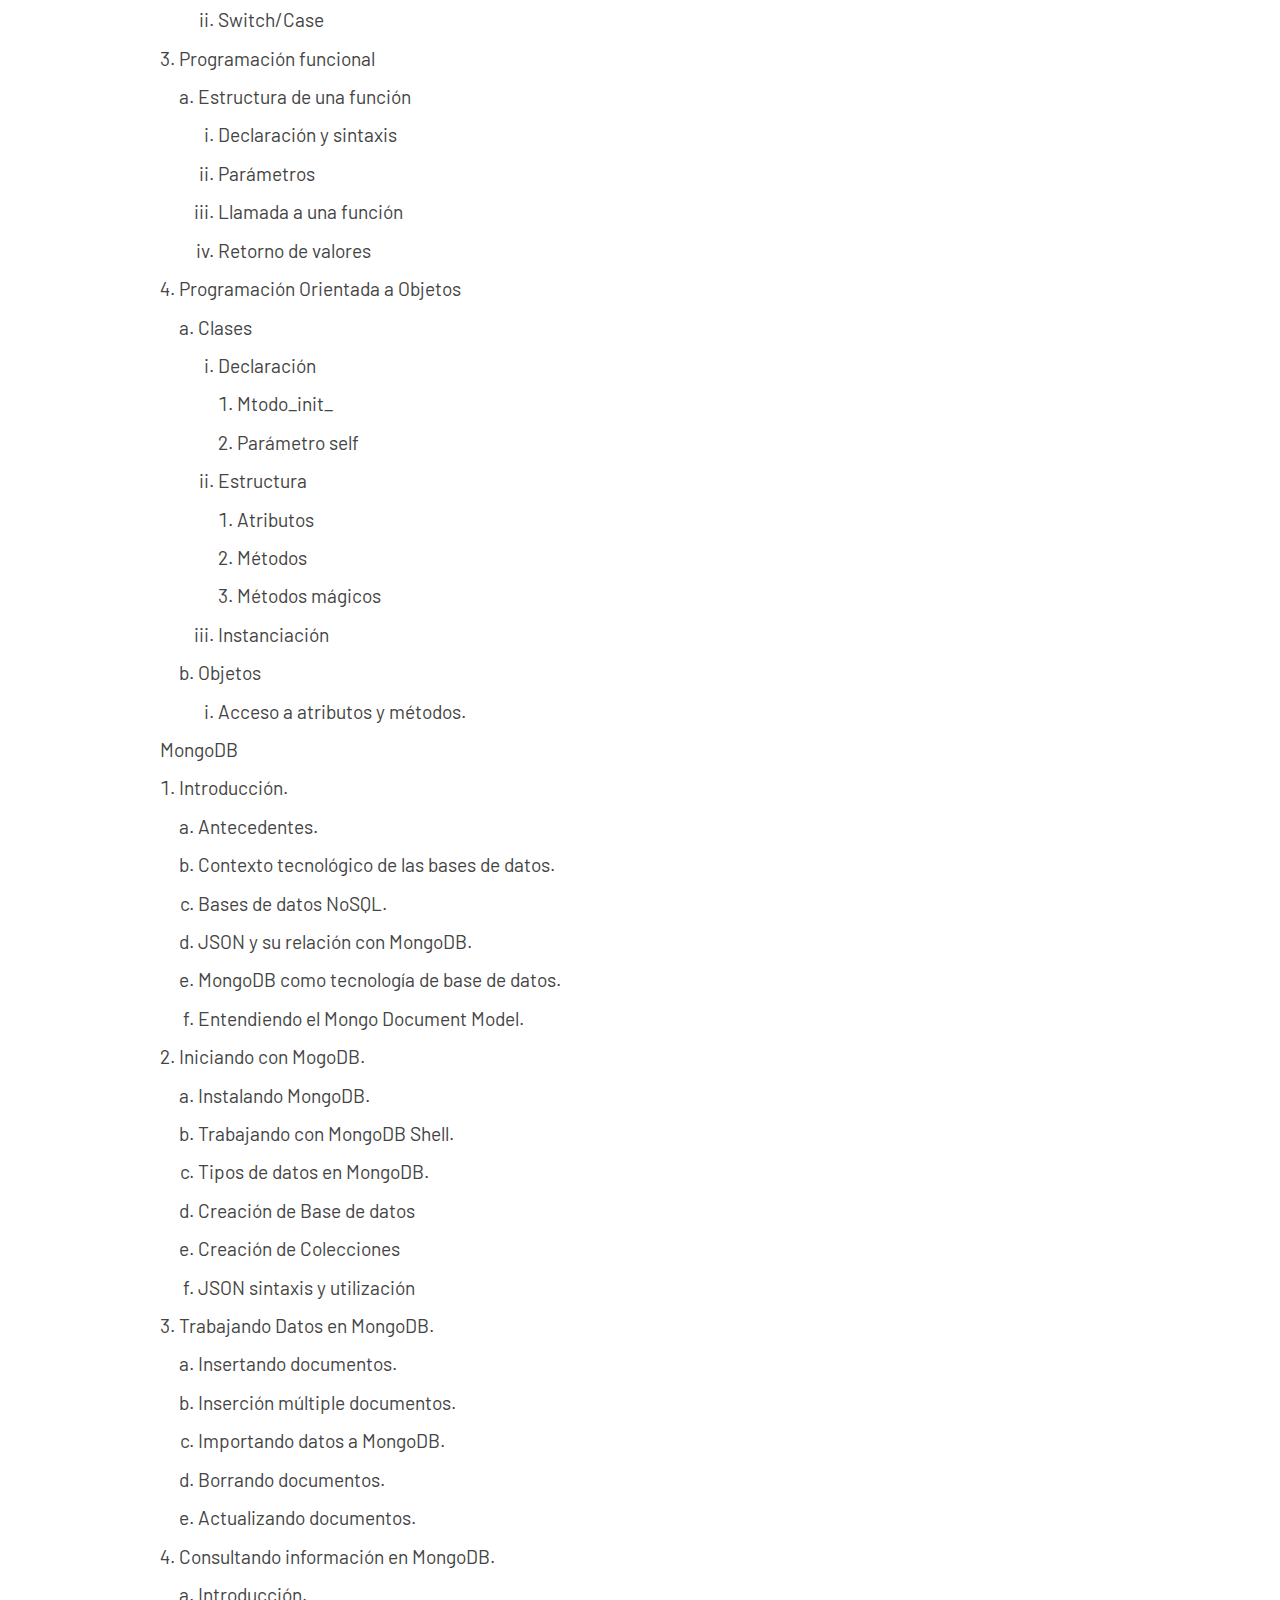
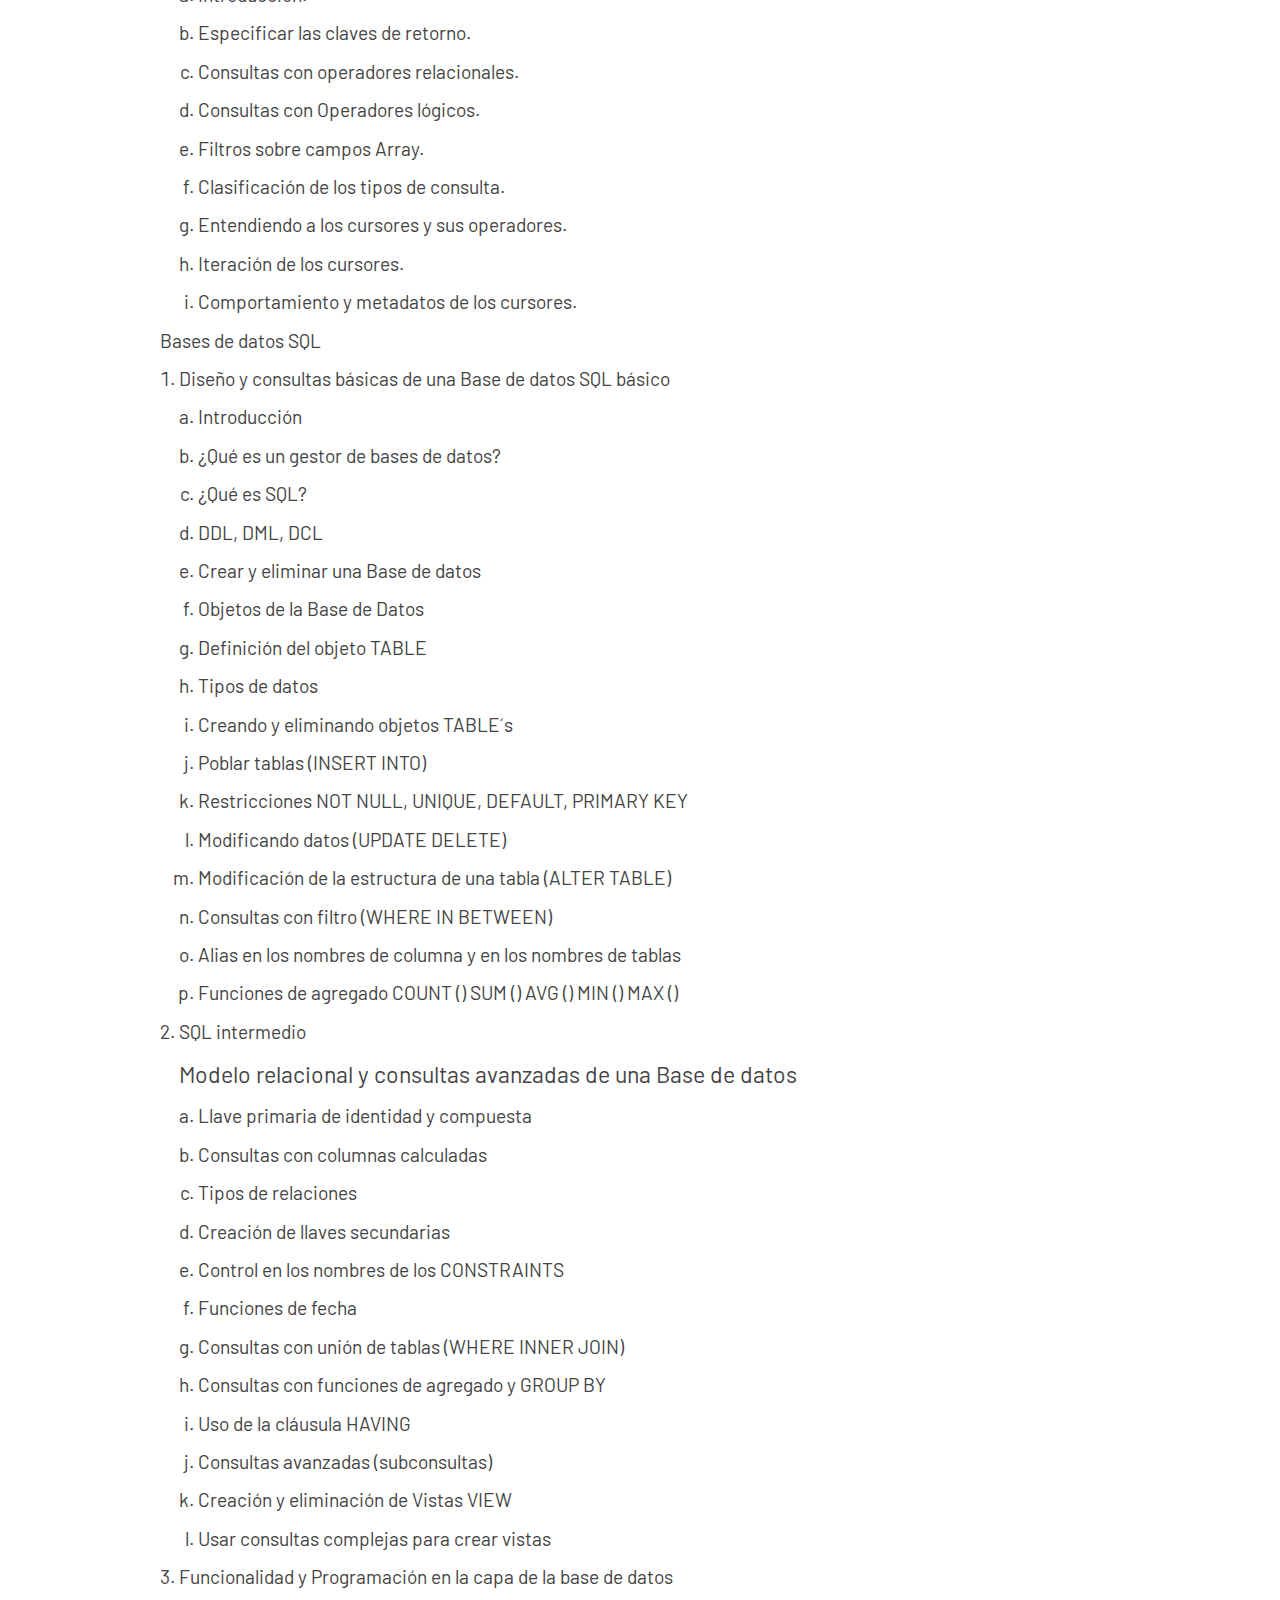
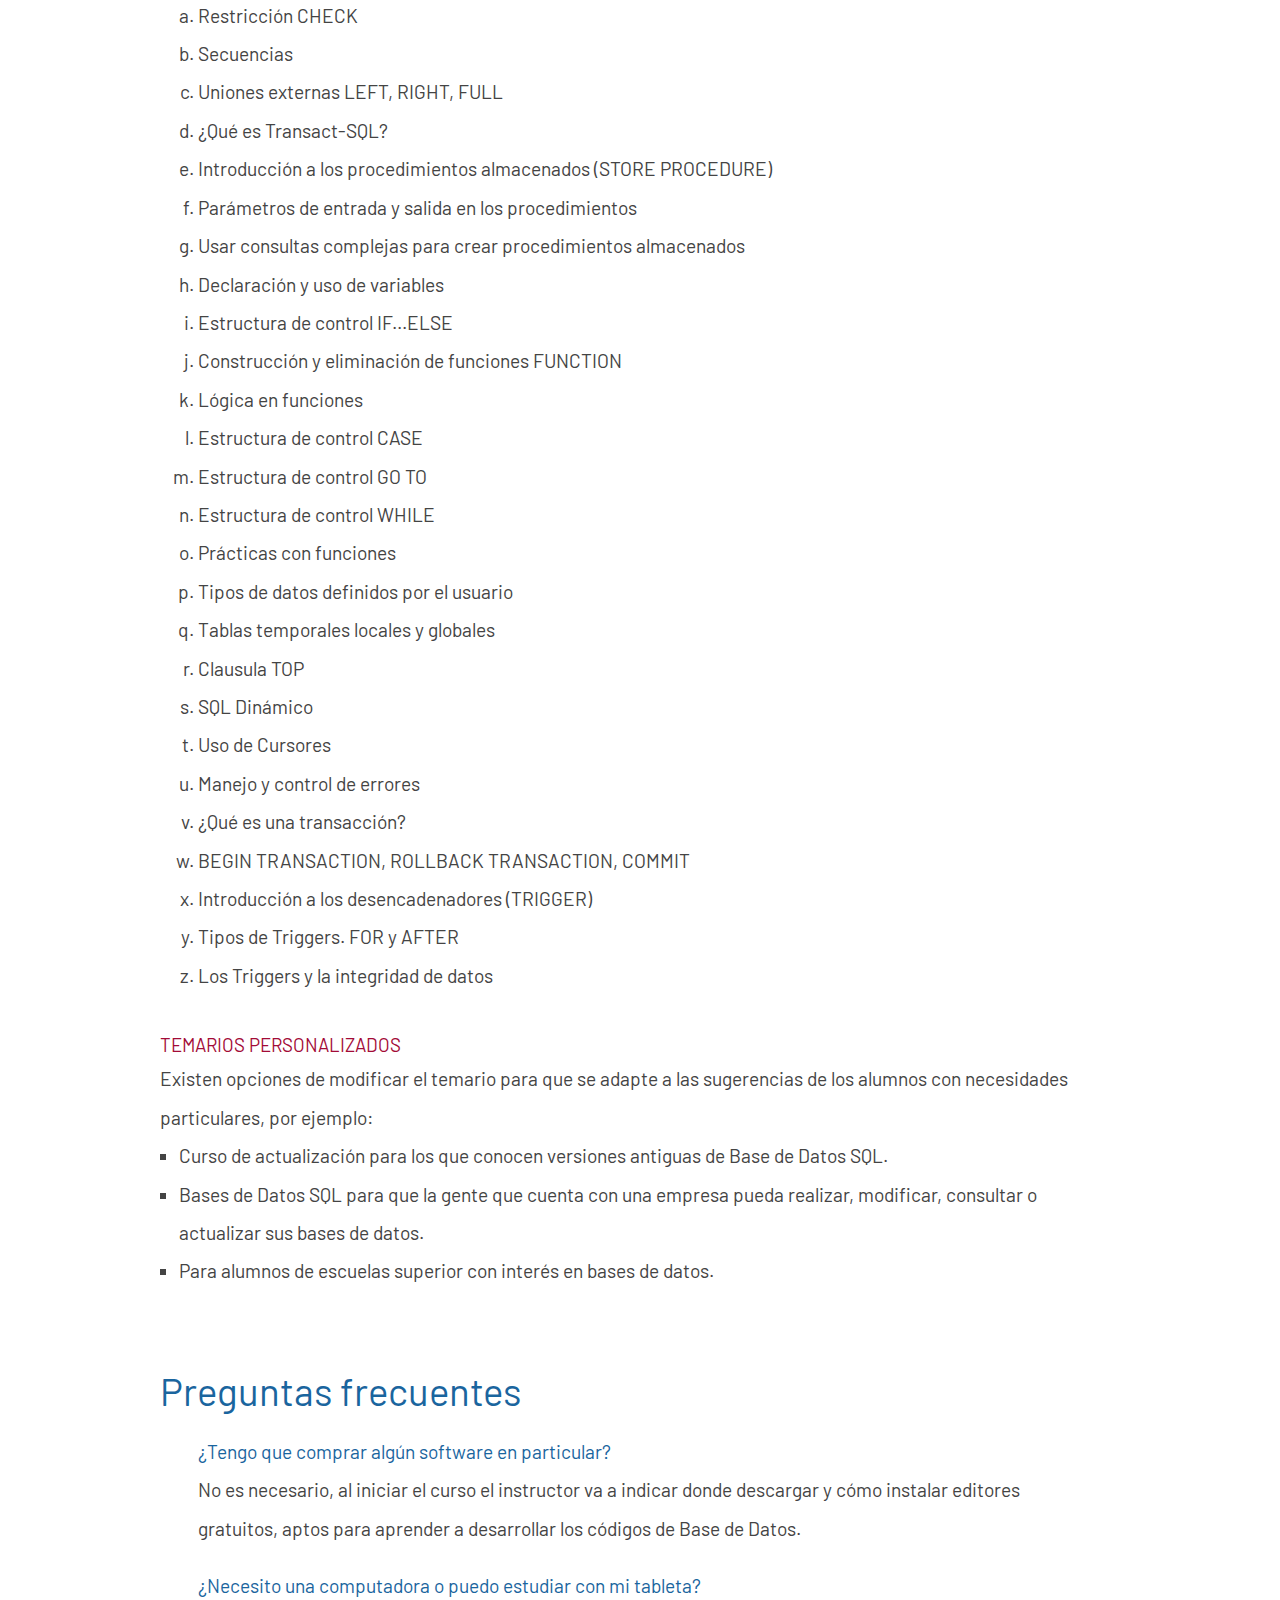
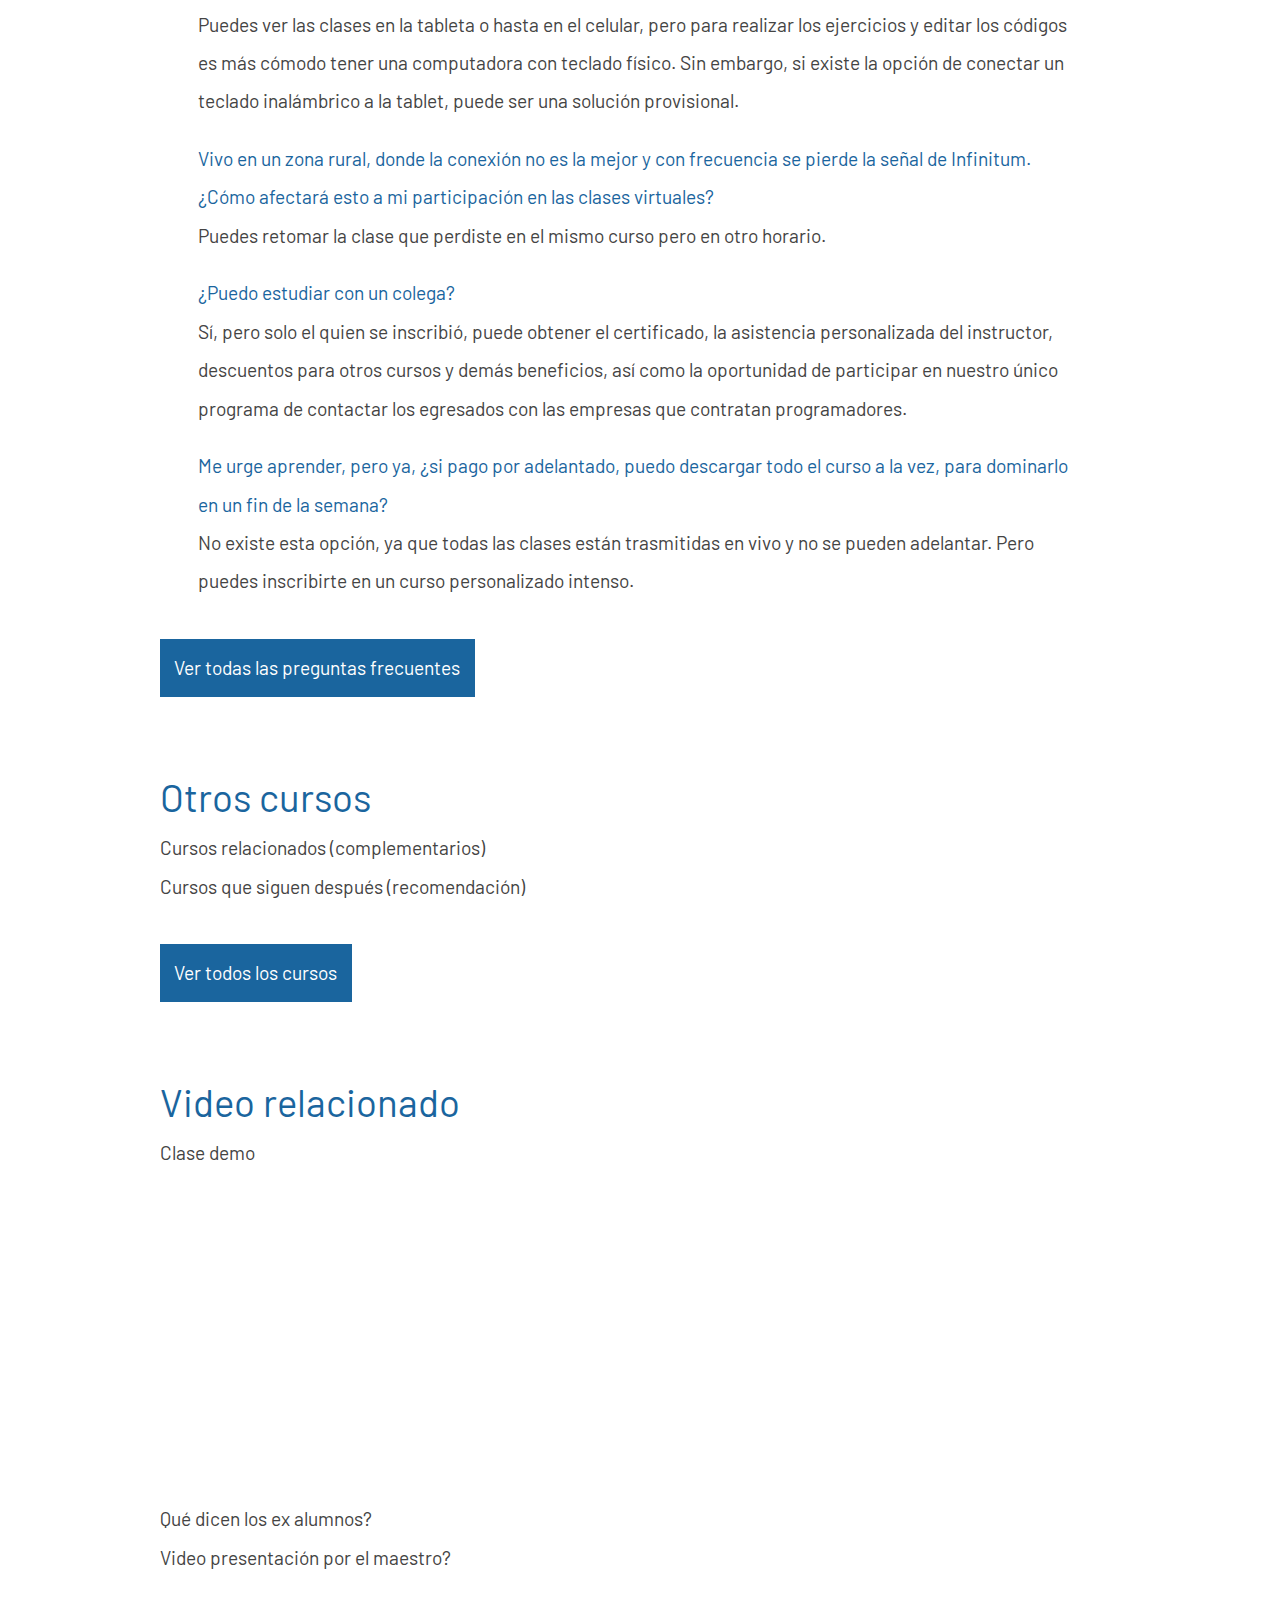
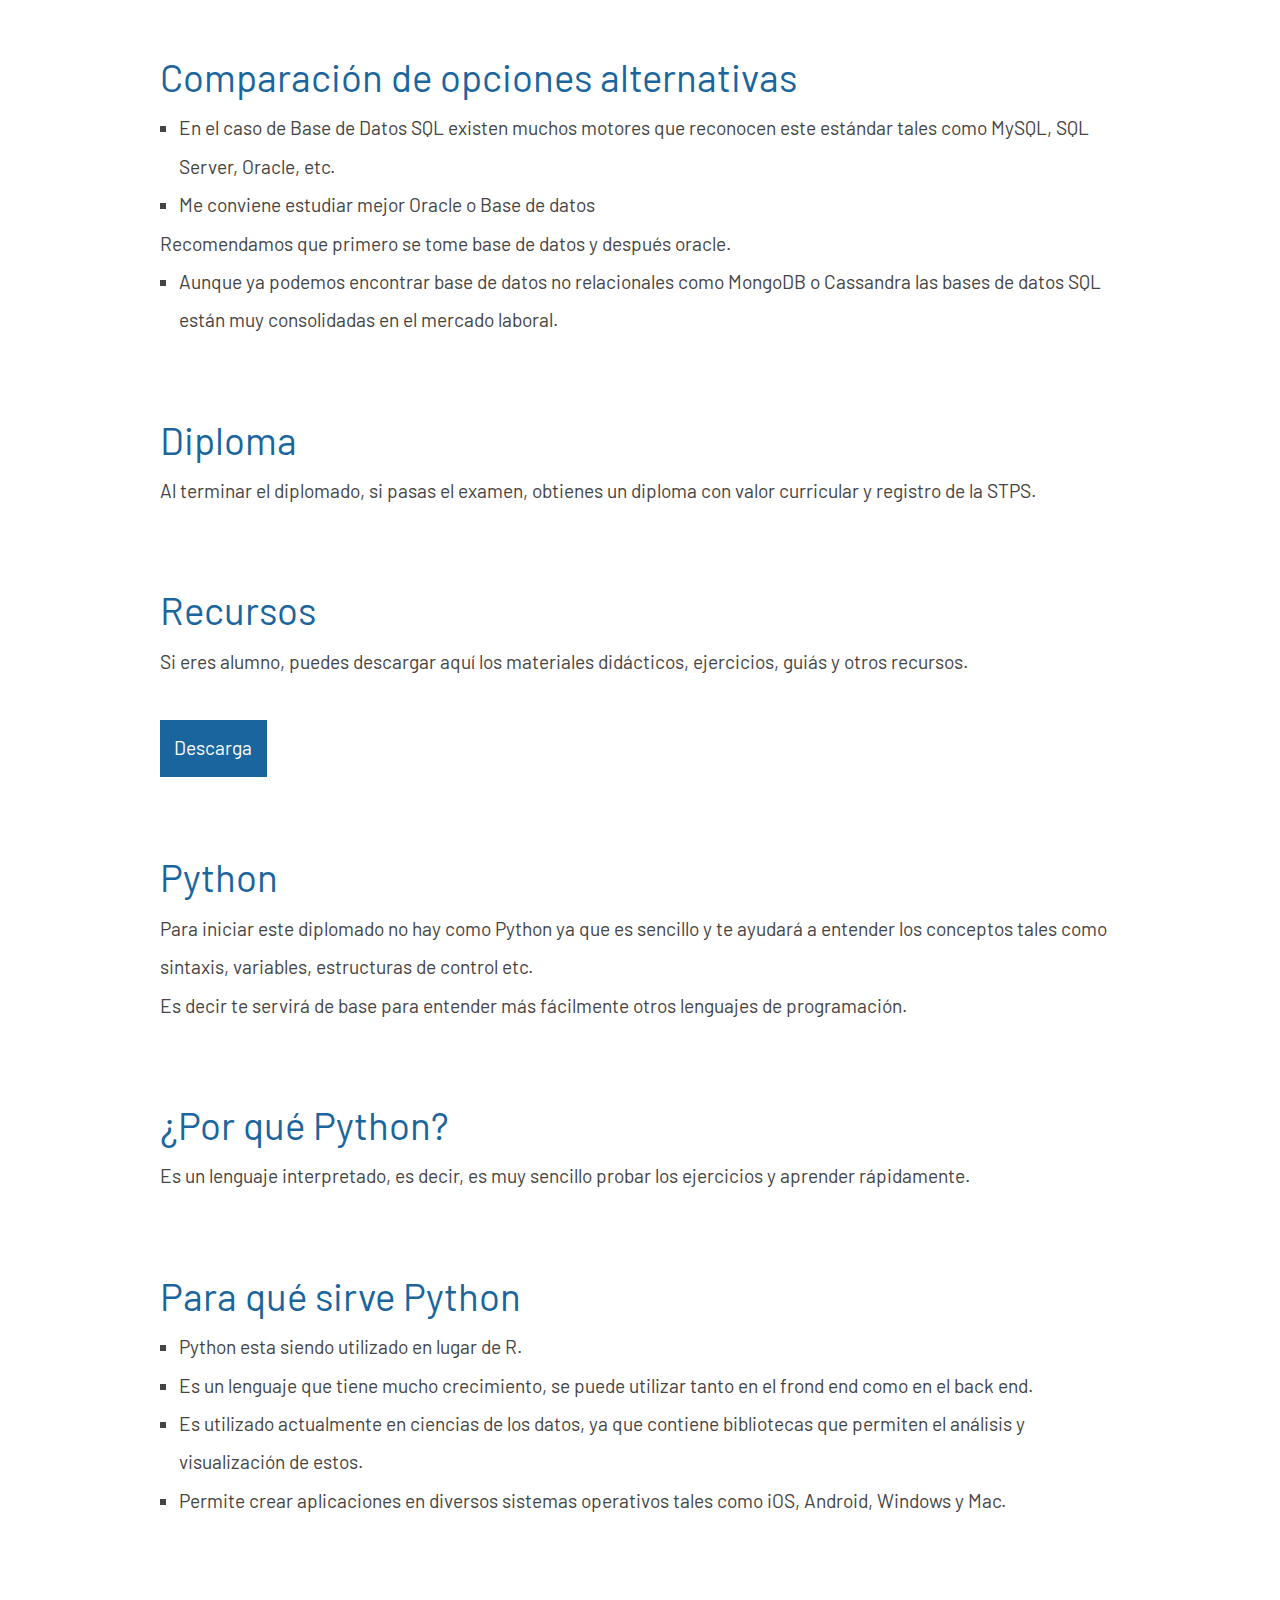
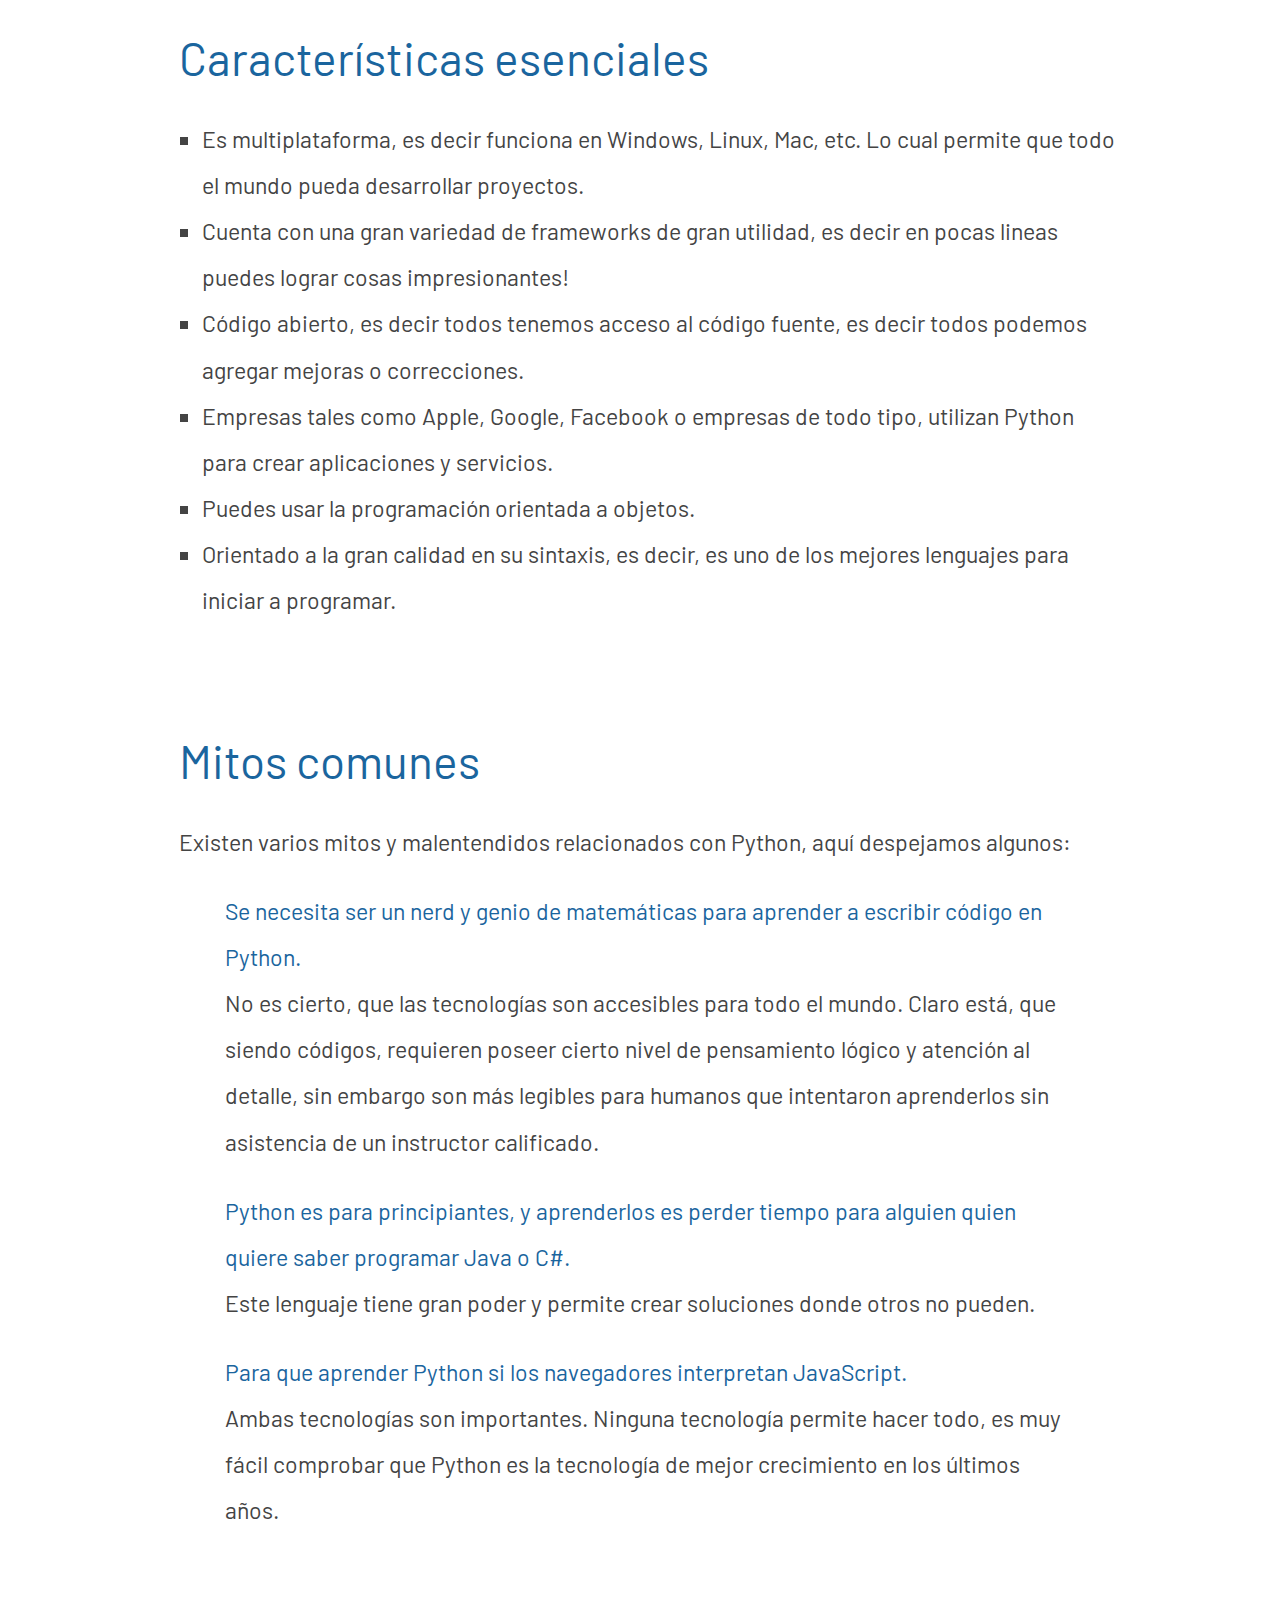
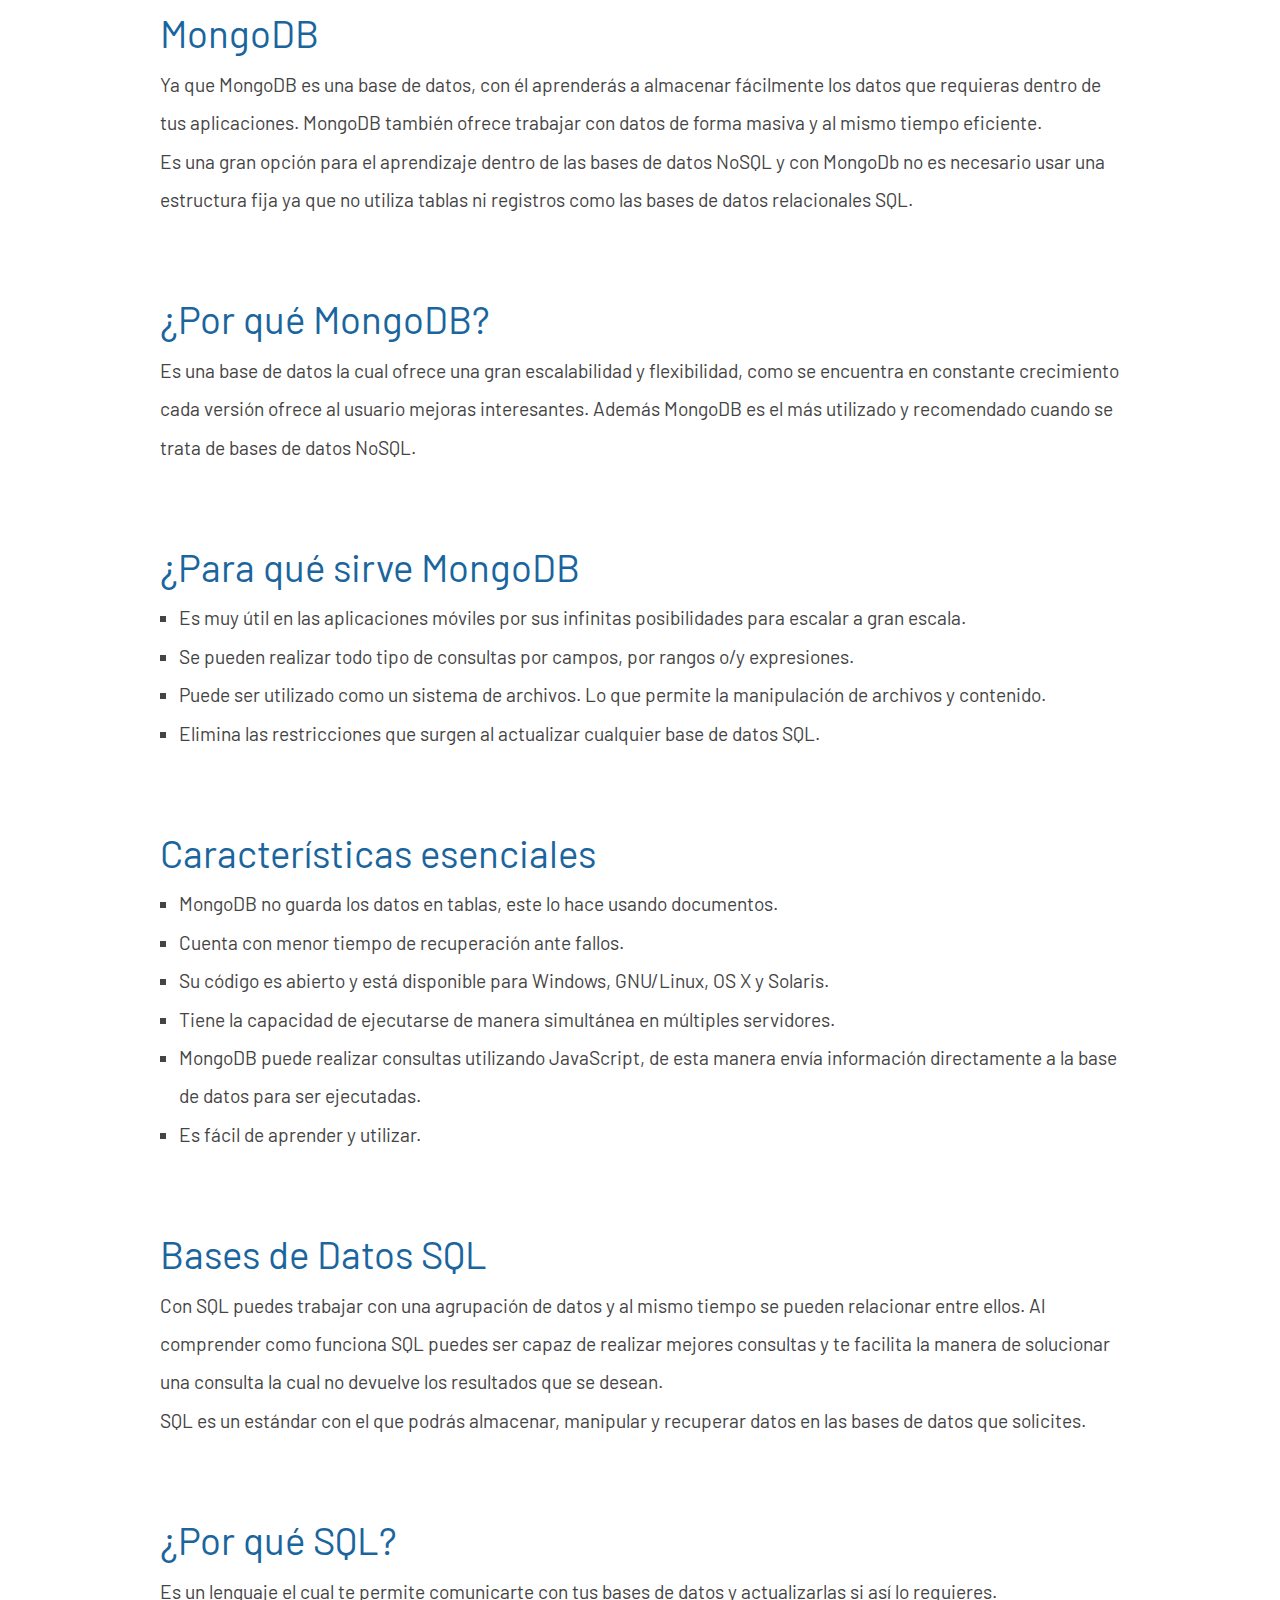
==== commit 5f42dc34: "Se agrego link de PayPal" ====
--- a/basededatos/index.html
+++ b/basededatos/index.html
@@ -171,7 +171,7 @@
             <ul>
                 <li>Transferencias electrónicas (SPEI).</li>
                 <li>Depósitos: a cuenta de Santander.</li>
-                <li>Paypal: sí.</li>
+                <li><a href="http://www.3ct.mx/#pagopaypal">Paypal: sí.</a></li>
                 <li>Bitcoin: sí.</li>
             </ul>
             <a name="descuentos">
@@ -185,8 +185,8 @@
                 <h3>Cuándo</h3>
             </a>
             <p>Próximos inicios: </p>
-            <p>Martes 17 de enero 2023</p>
-            <p>Domingo 15 de enero 2023</p>
+            <p>Martes 31 de enero 2023</p>
+            <p>Domingo 29 de enero 2023</p>
             <p>Horarios:</p>
             <p>Entre semana: Martes y jueves de 18:30 a 21:00</p>
             <p>Fines de semana: Domingos de 09:00 a 14:00</p>
@@ -214,7 +214,7 @@
             <a name="temario">
                 <h2>Temario</h2>
             </a>
-            <p>Diplomado con el temario actualizado y adaptado para exigencias actuales del mercado en México.</p>
+            <p>Diplomado con el temario actualizado y adaptado para exigencias actuales del mercado.</p>
 
 
             <ol class="temario">
@@ -265,8 +265,7 @@
                                     <li>Parámetros</li>
                                     <li>Llamada a una función</li>
                                     <li>Retorno de valores</li>
-                                    <li>Recursividad</li>
-                                </ol>
+                                  </ol>
                             </li>
                         </ol>
                     </li>
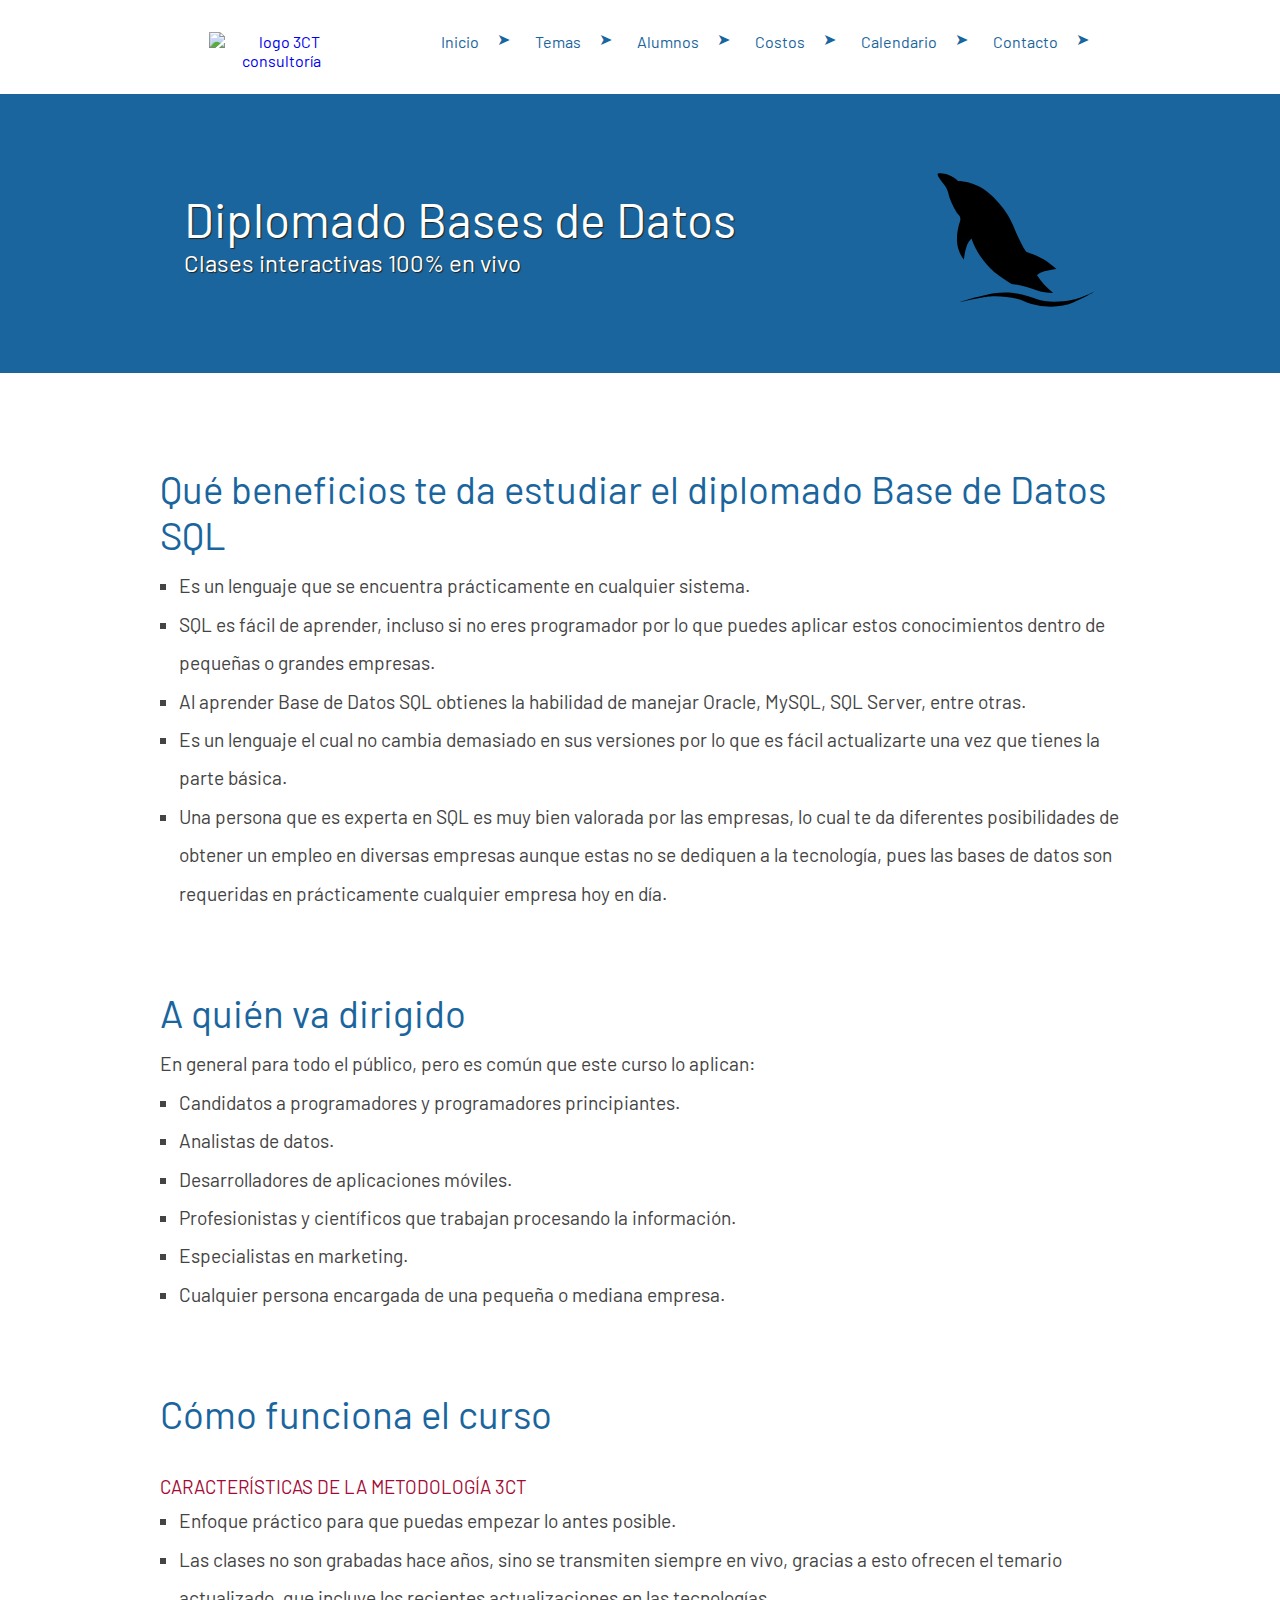
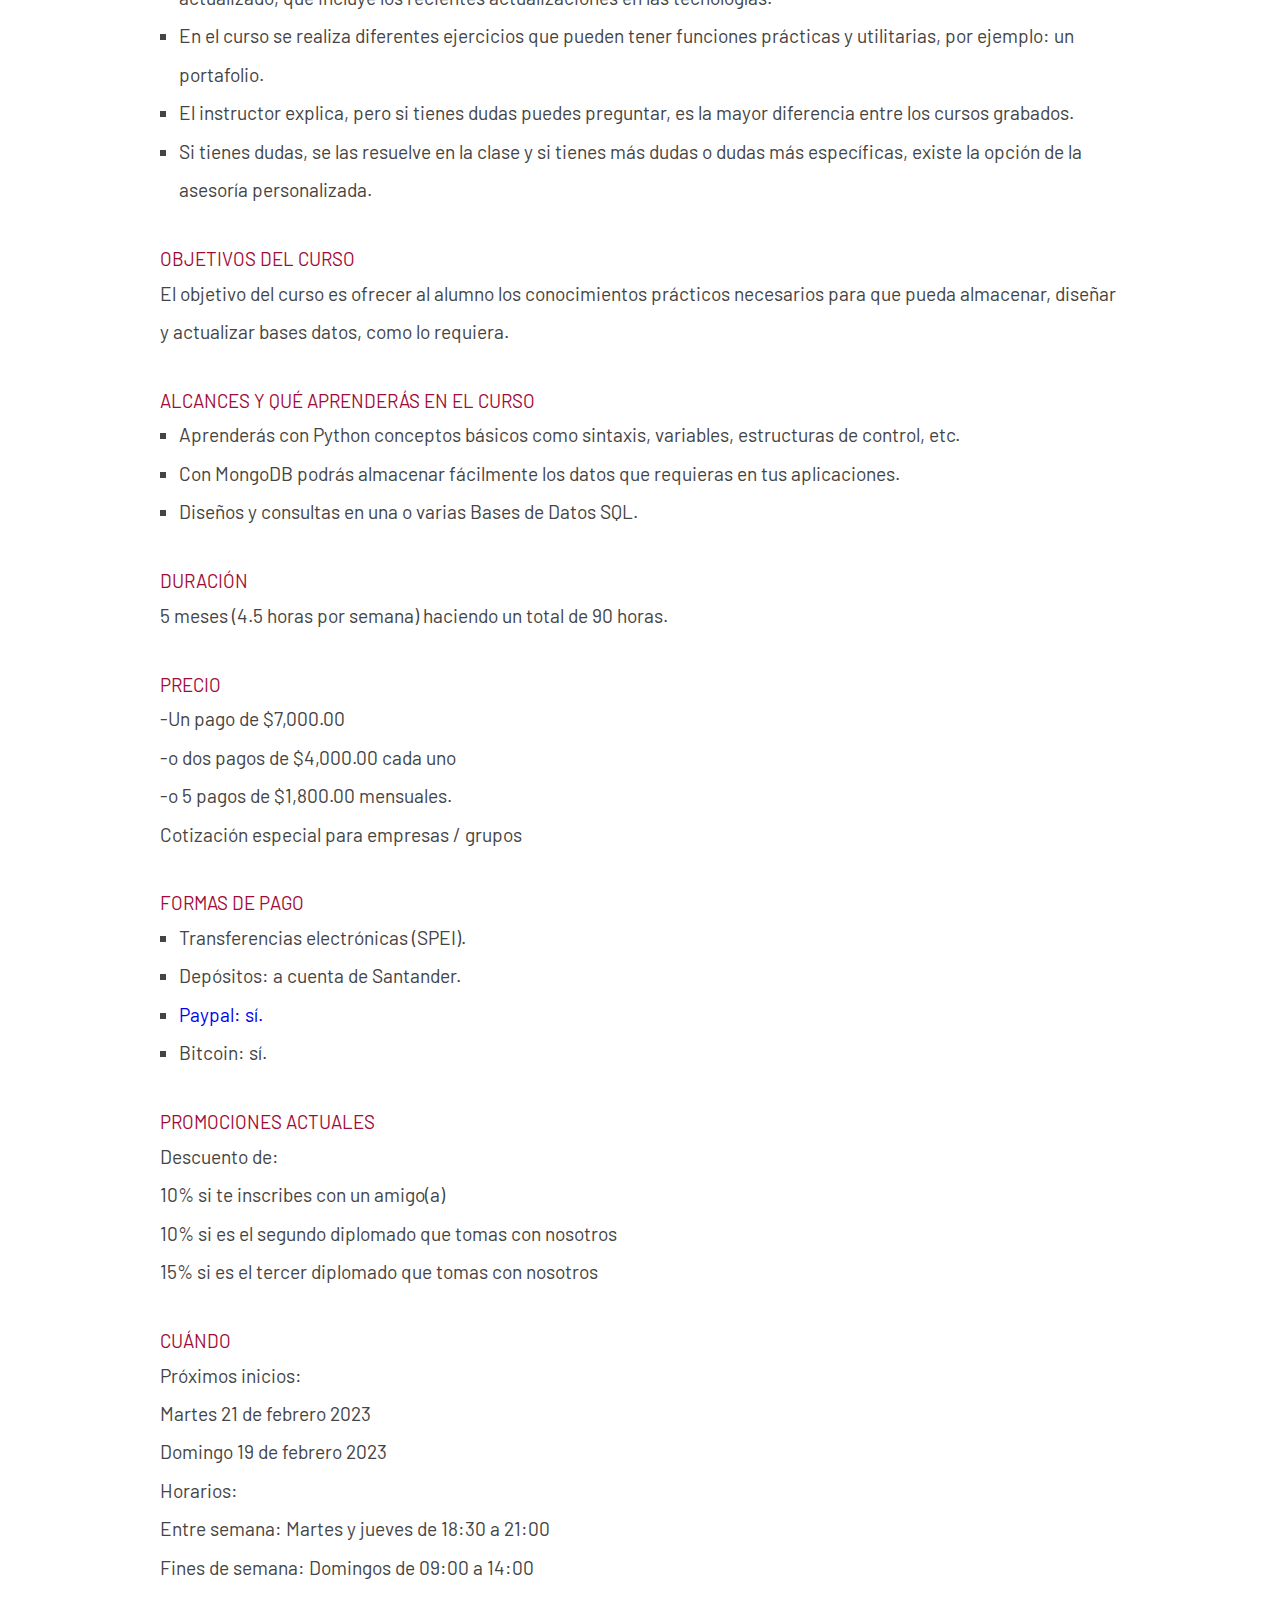
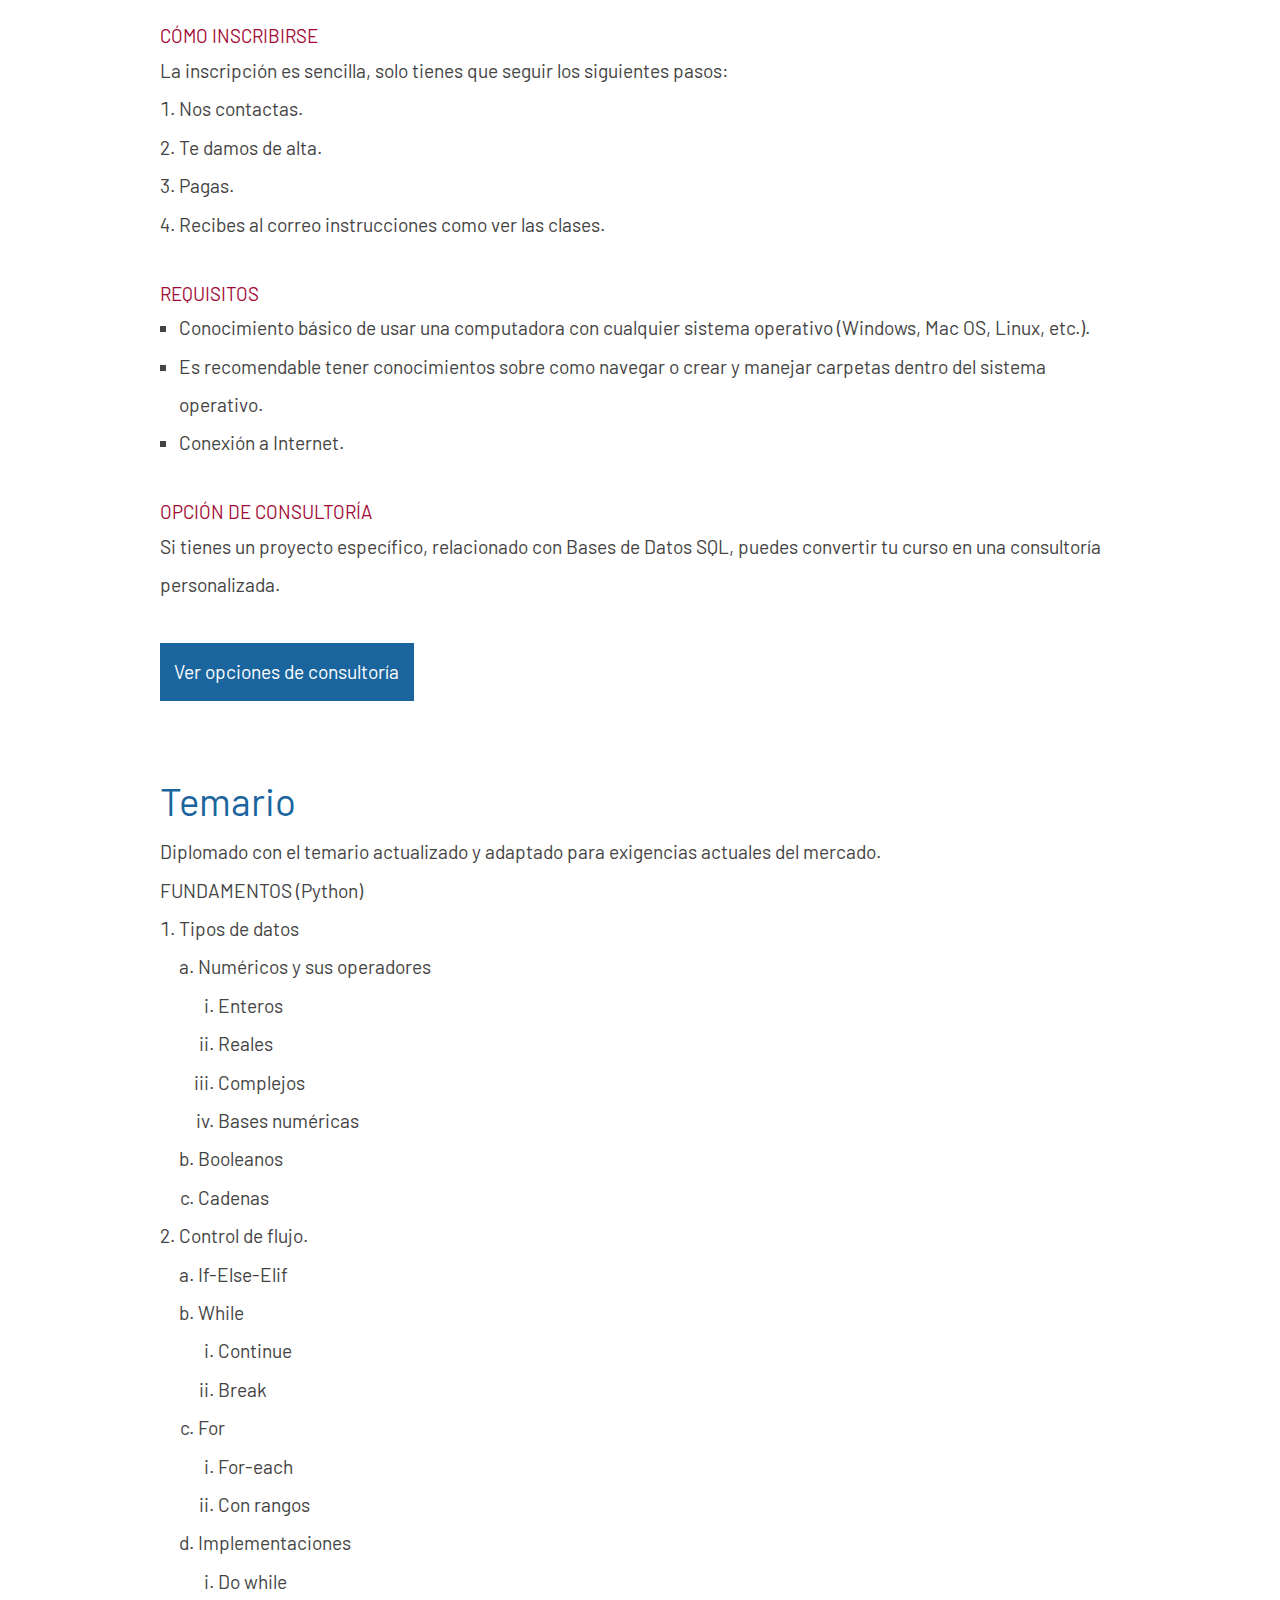
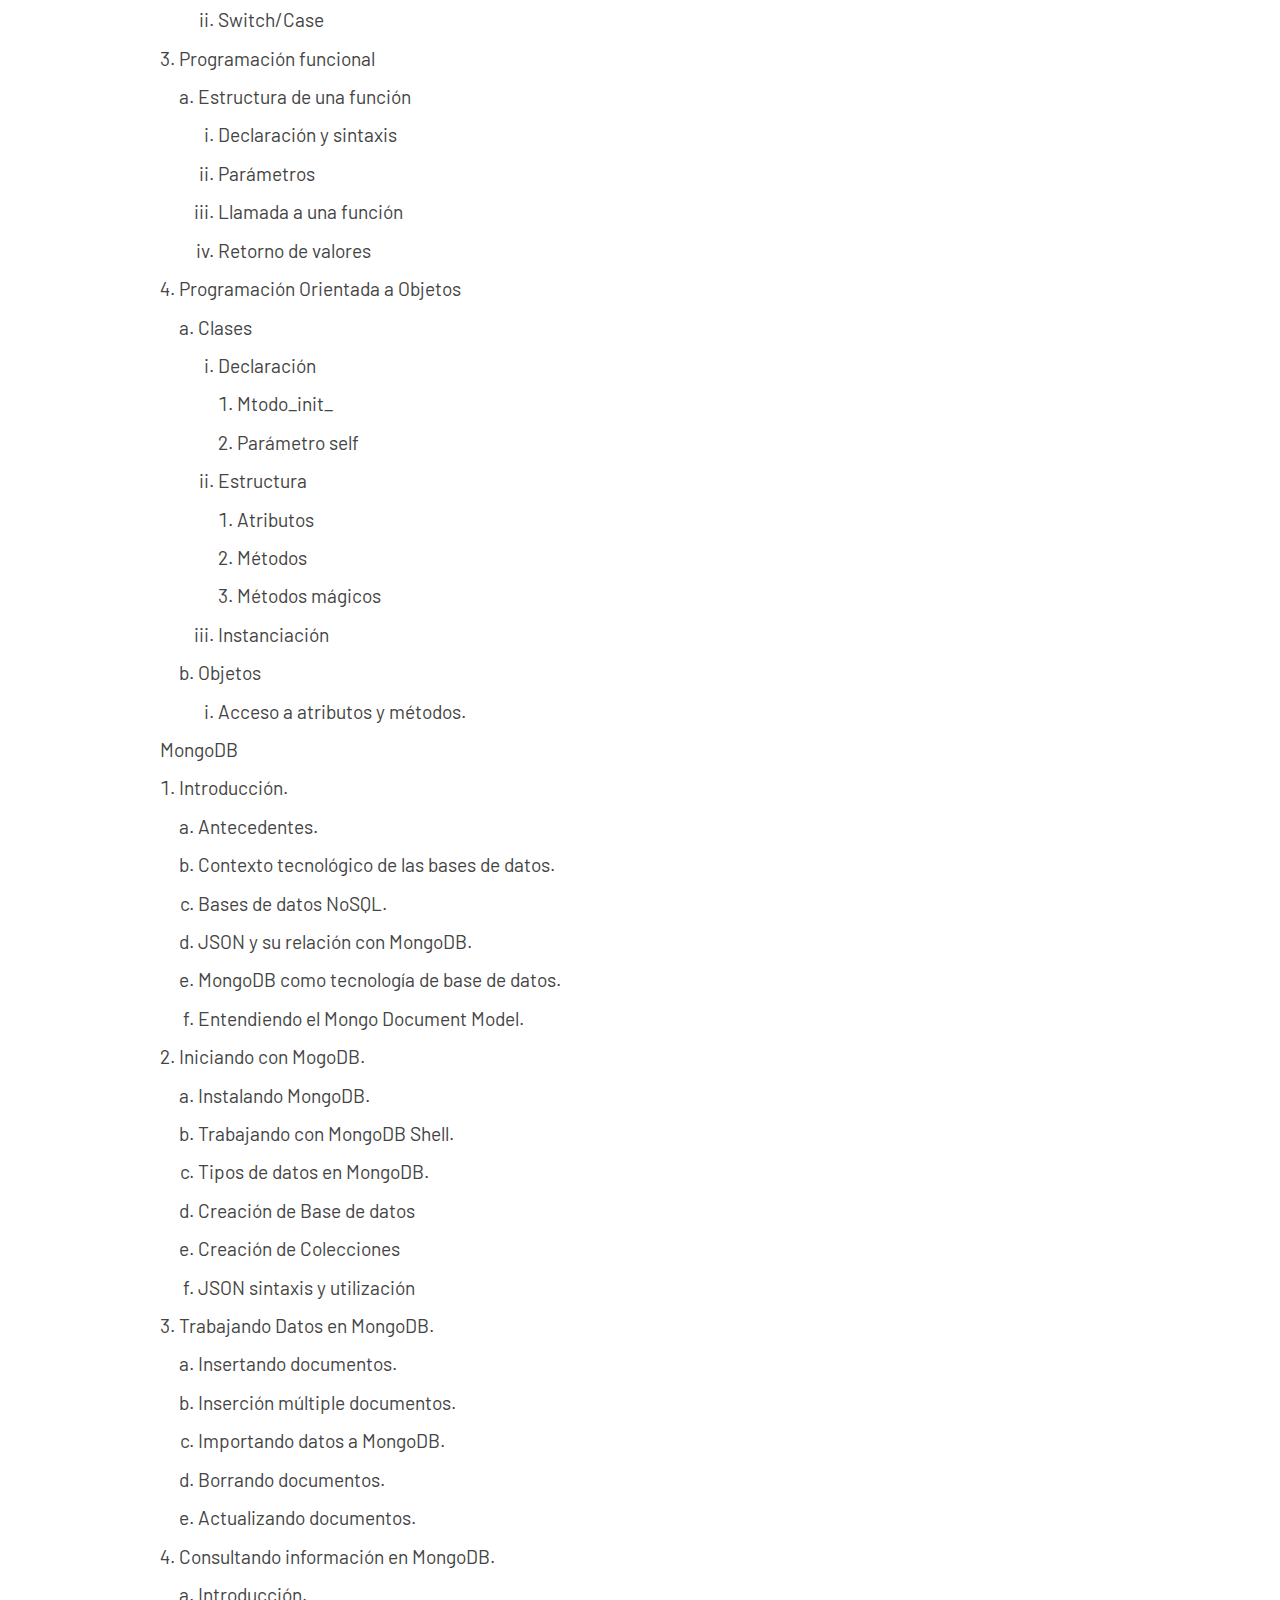
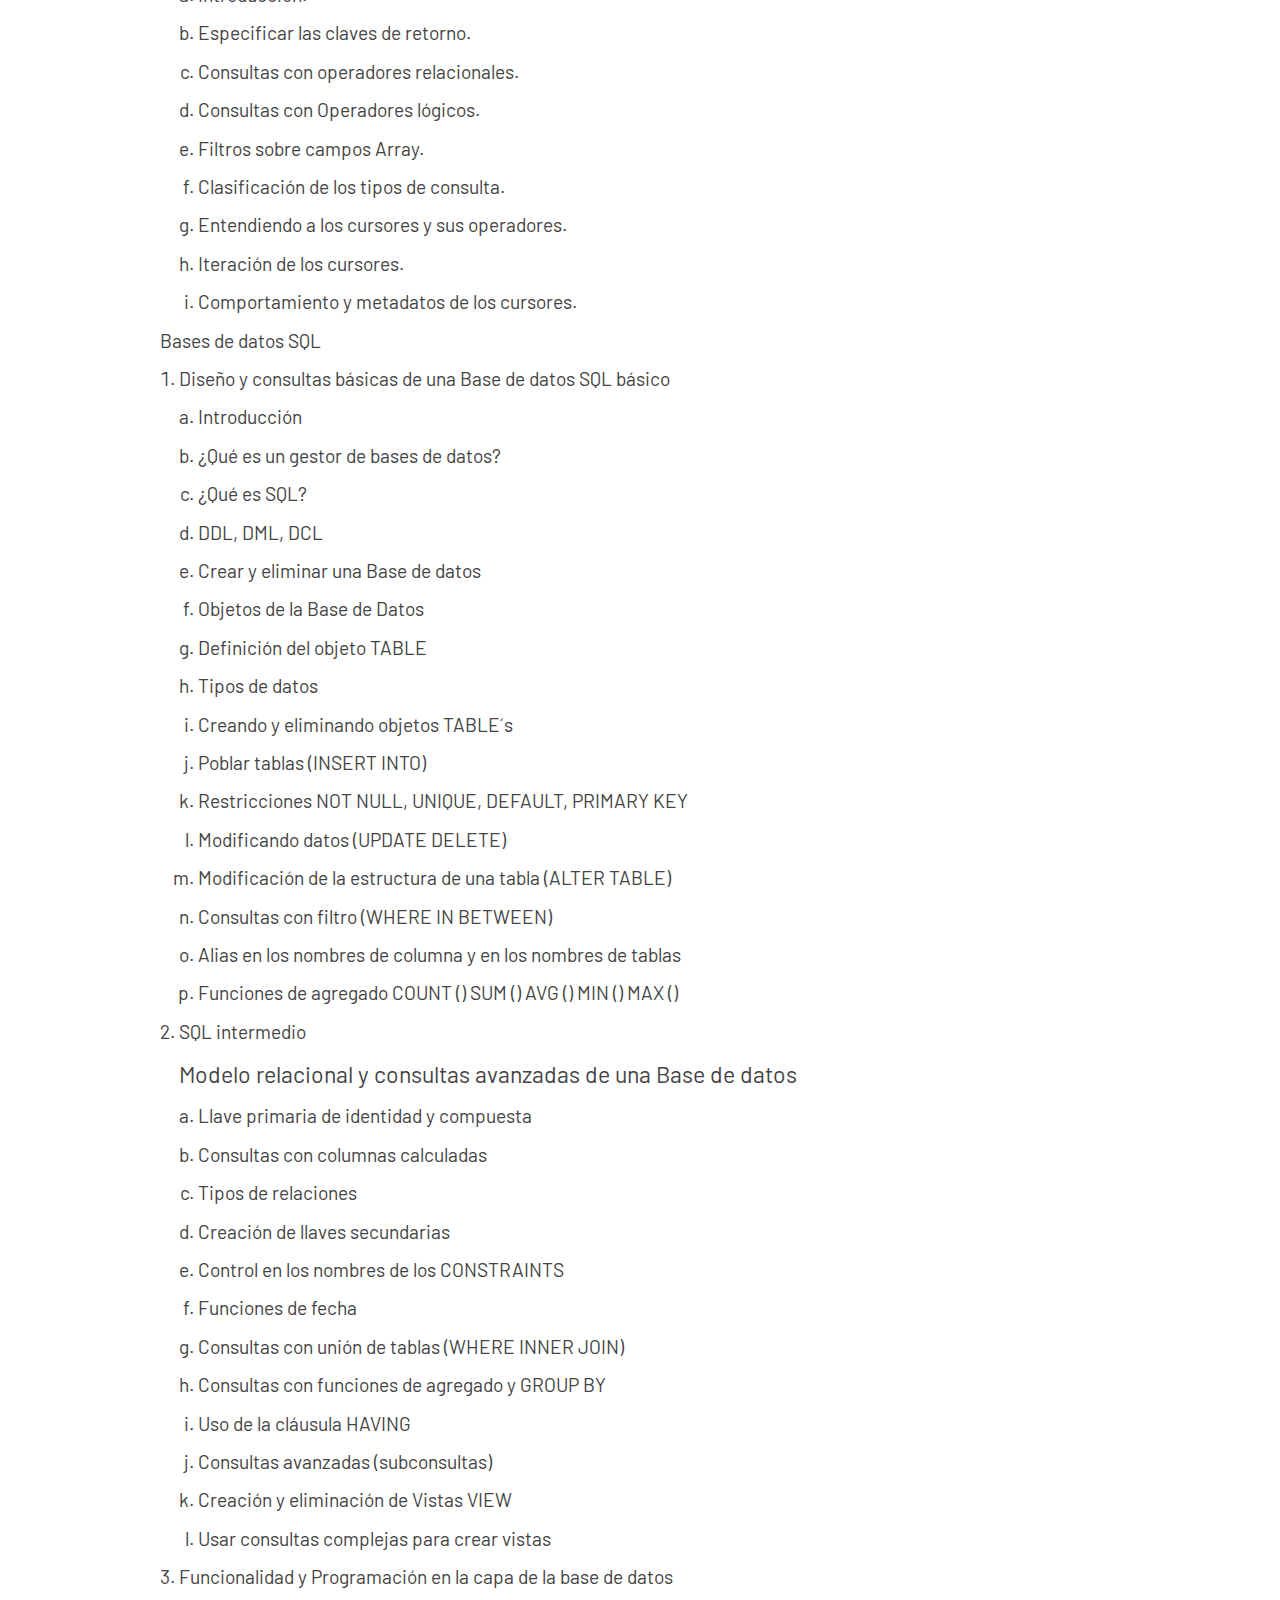
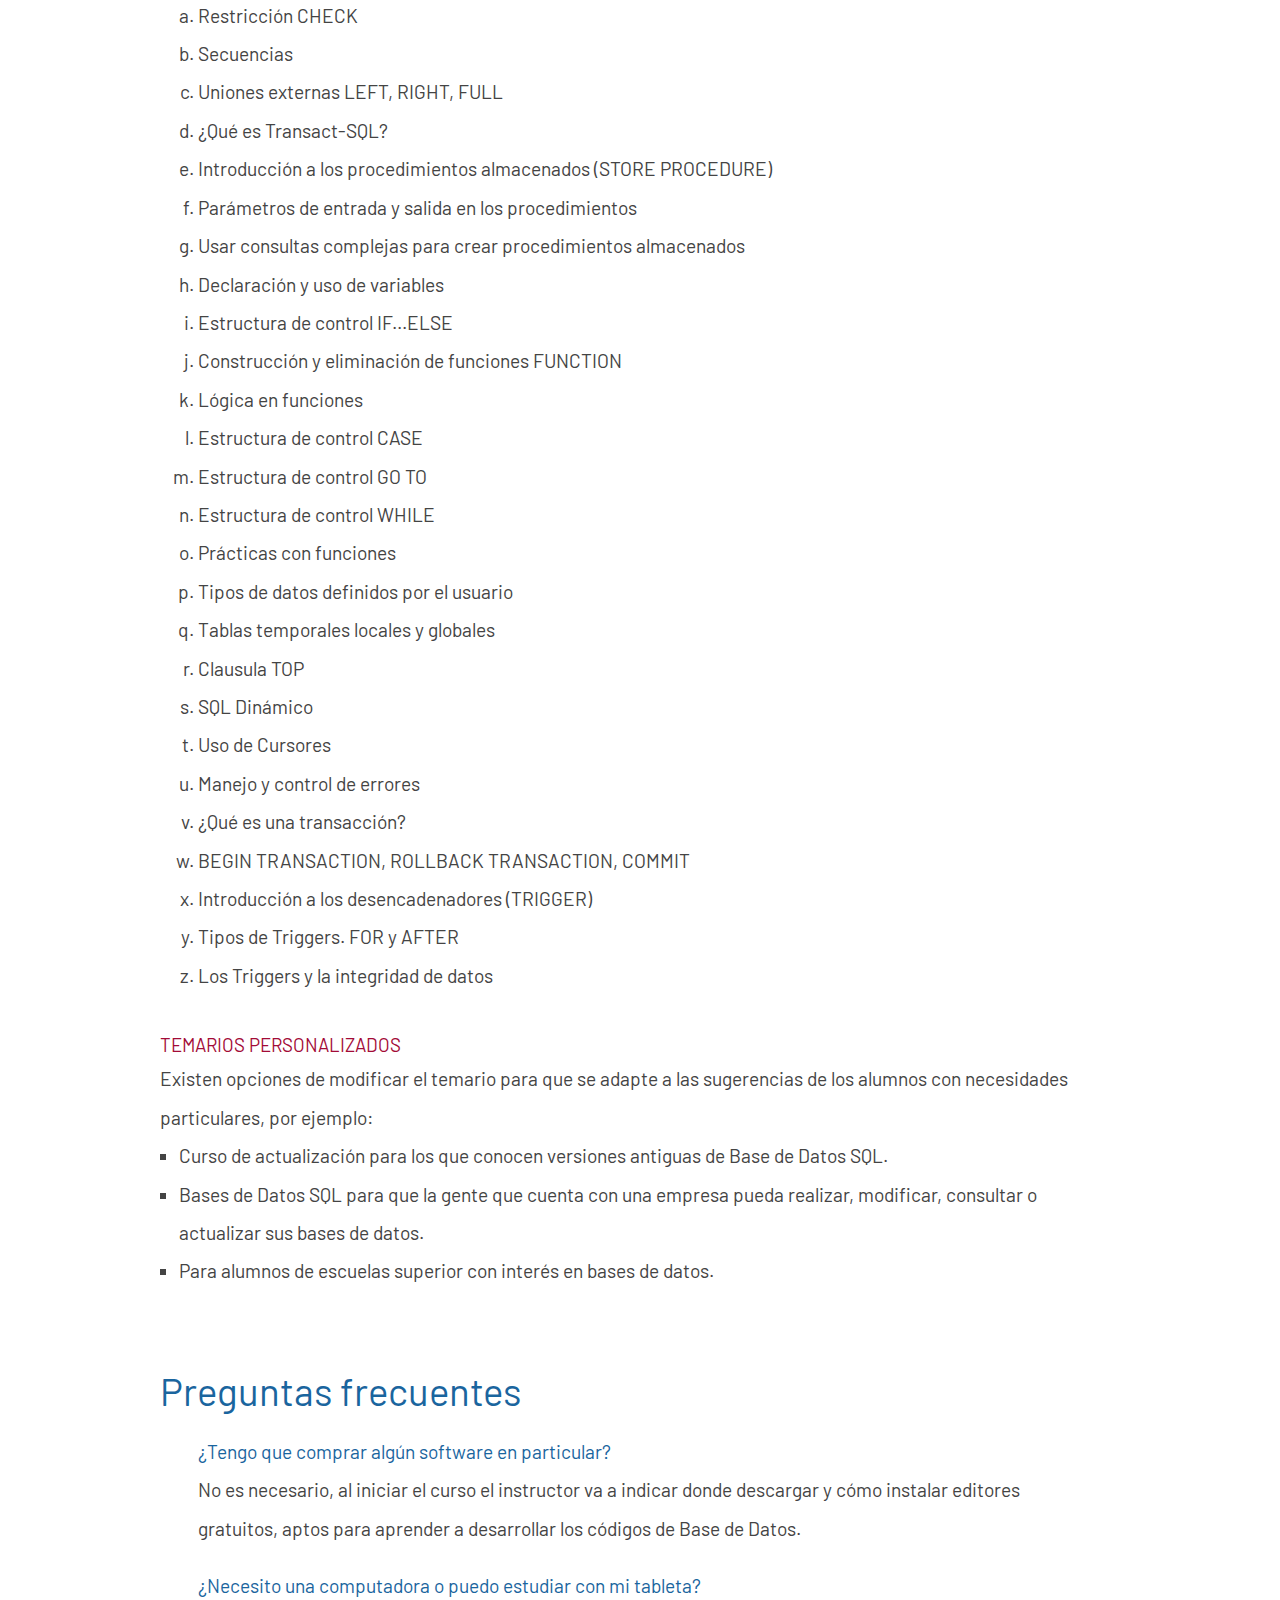
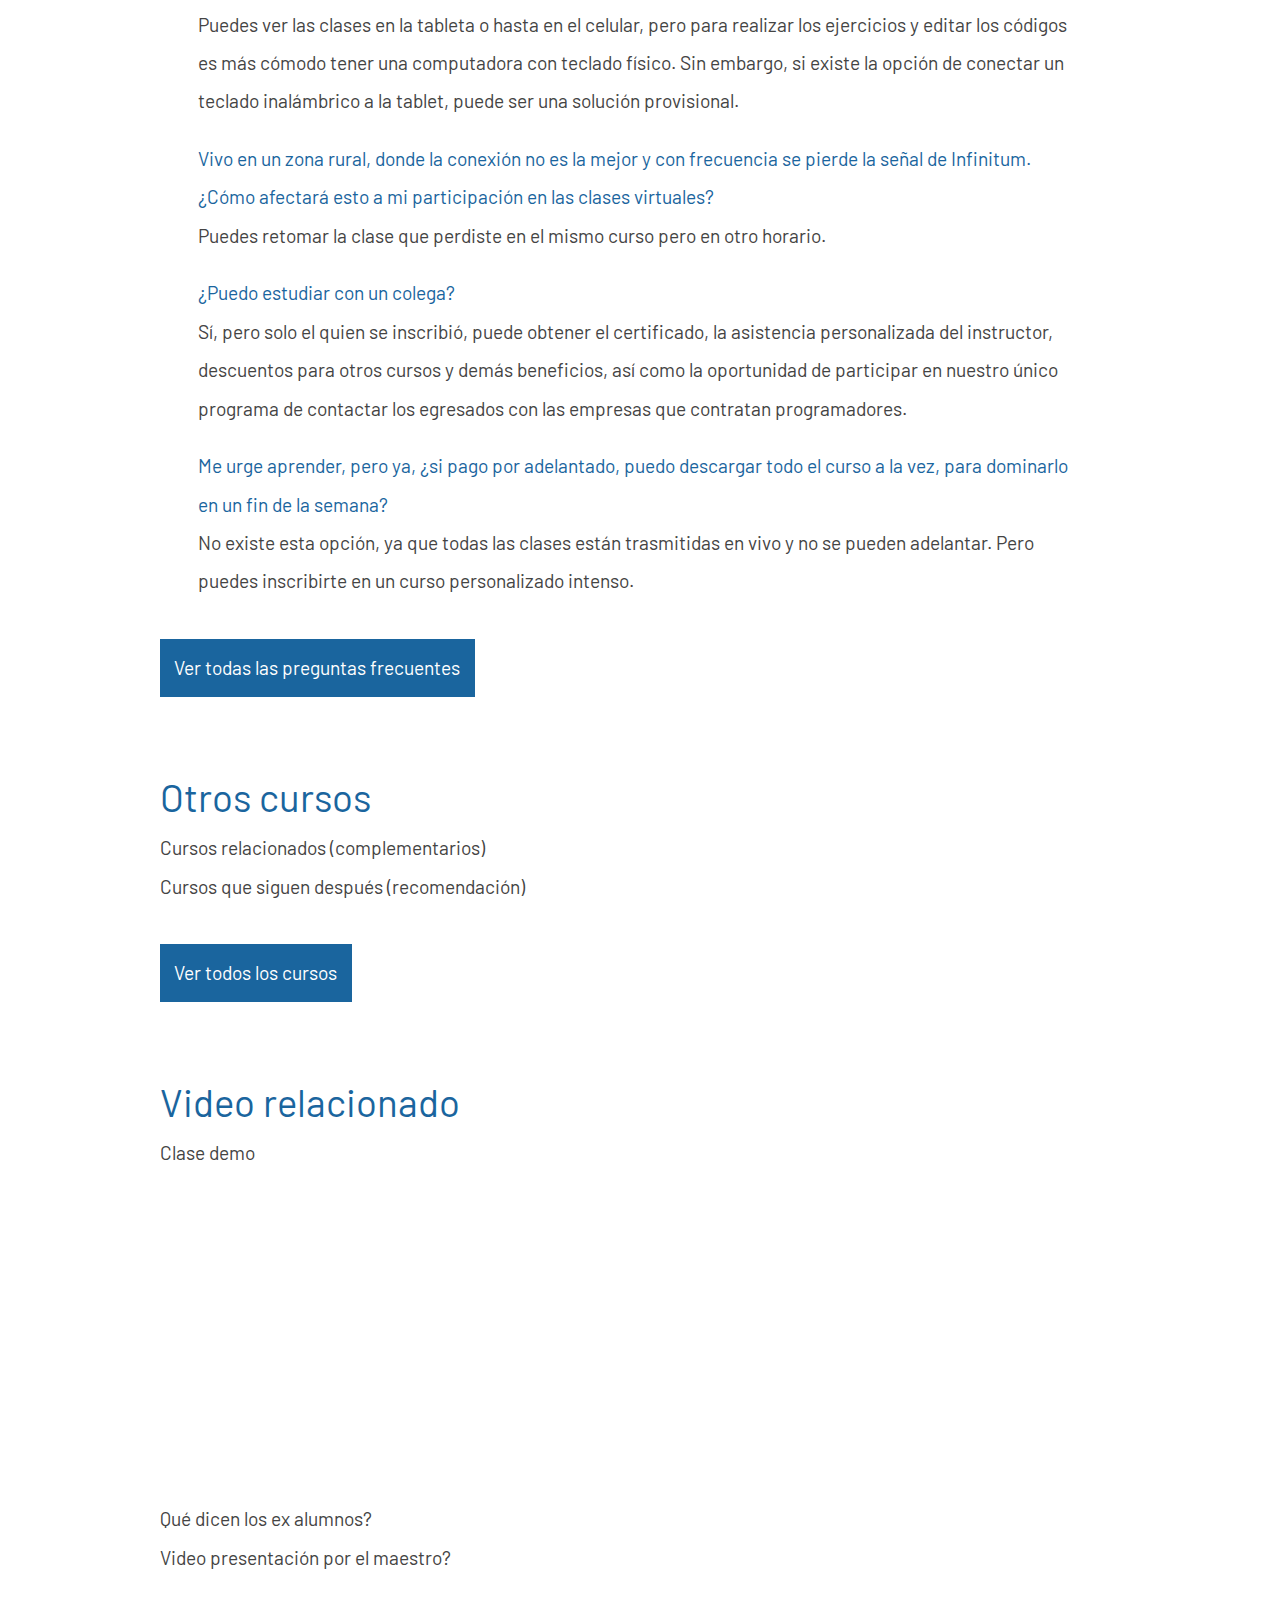
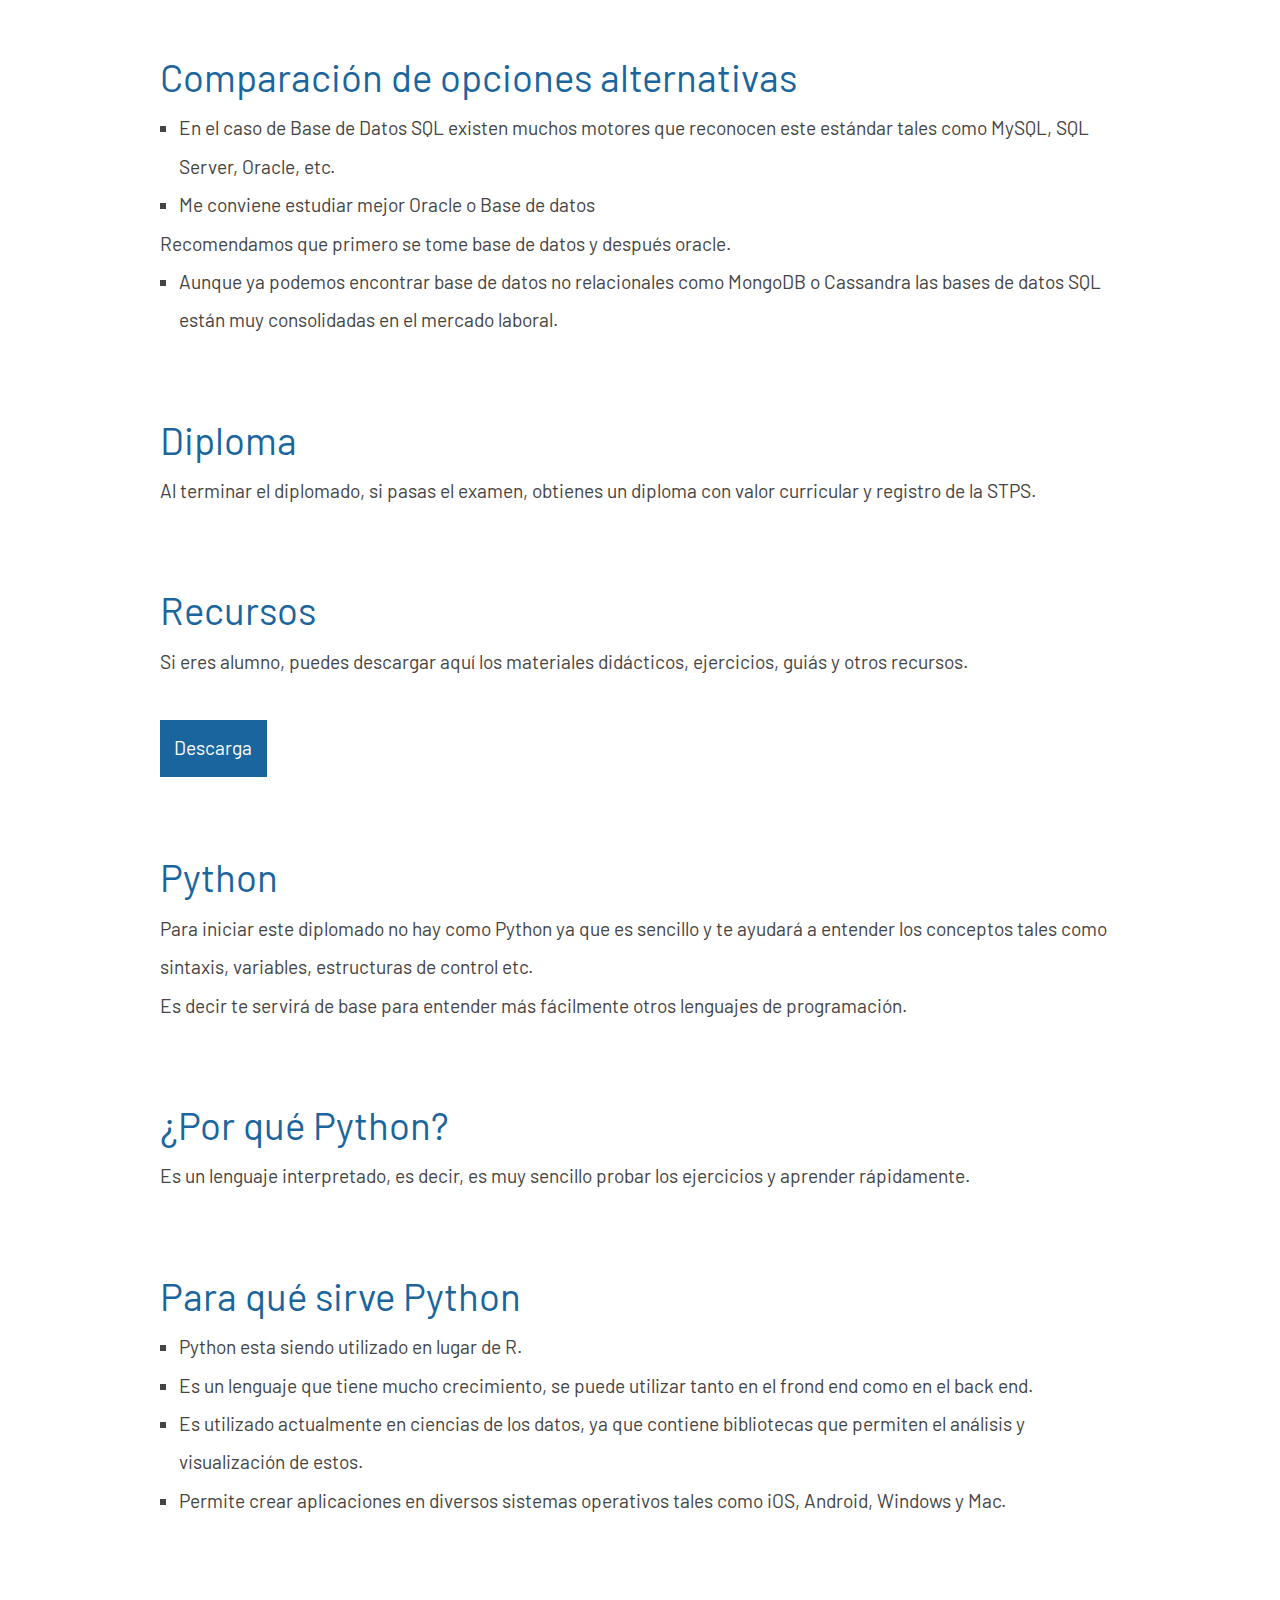
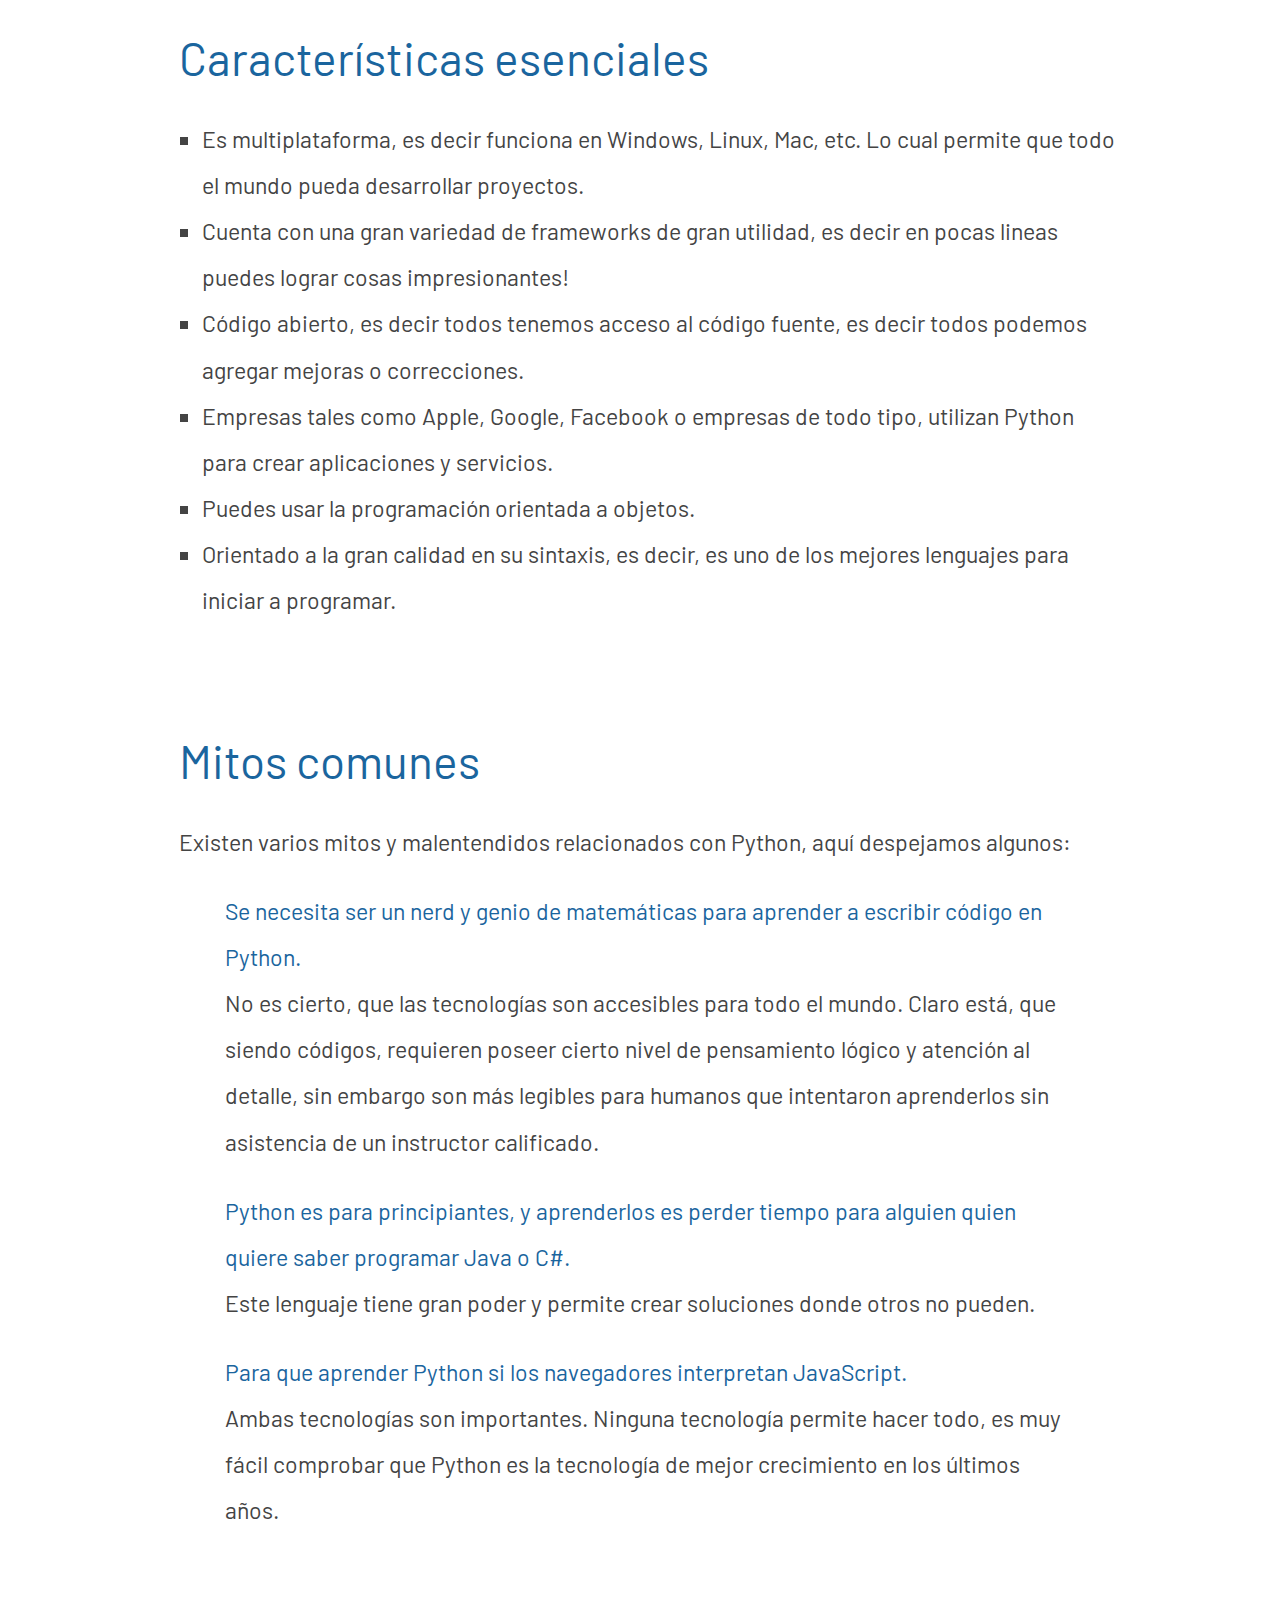
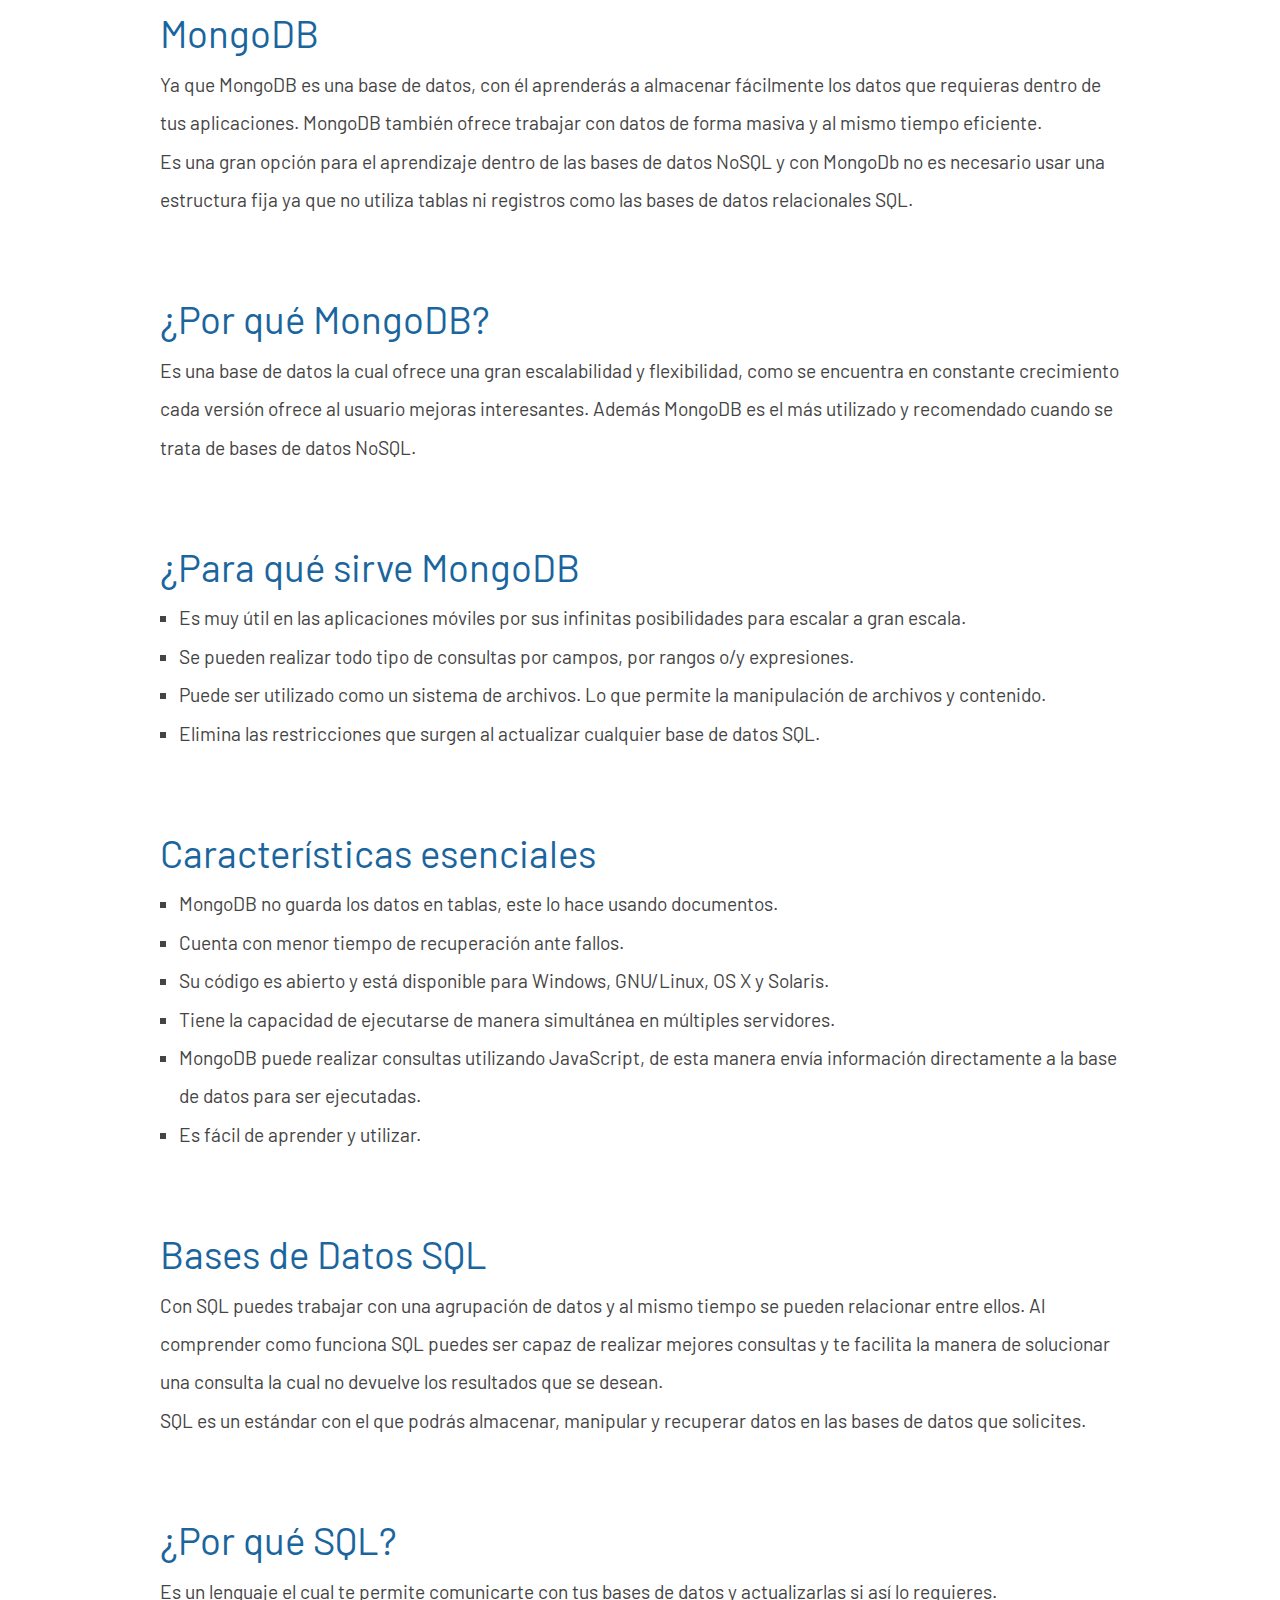
==== commit 16ff4e2d: "Cambio de fecha" ====
--- a/basededatos/index.html
+++ b/basededatos/index.html
@@ -185,8 +185,8 @@
                 <h3>Cuándo</h3>
             </a>
             <p>Próximos inicios: </p>
-            <p>Martes 31 de enero 2023</p>
-            <p>Domingo 29 de enero 2023</p>
+            <p>Martes 21 de febrero 2023</p>
+            <p>Domingo 19 de febrero 2023</p>
             <p>Horarios:</p>
             <p>Entre semana: Martes y jueves de 18:30 a 21:00</p>
             <p>Fines de semana: Domingos de 09:00 a 14:00</p>
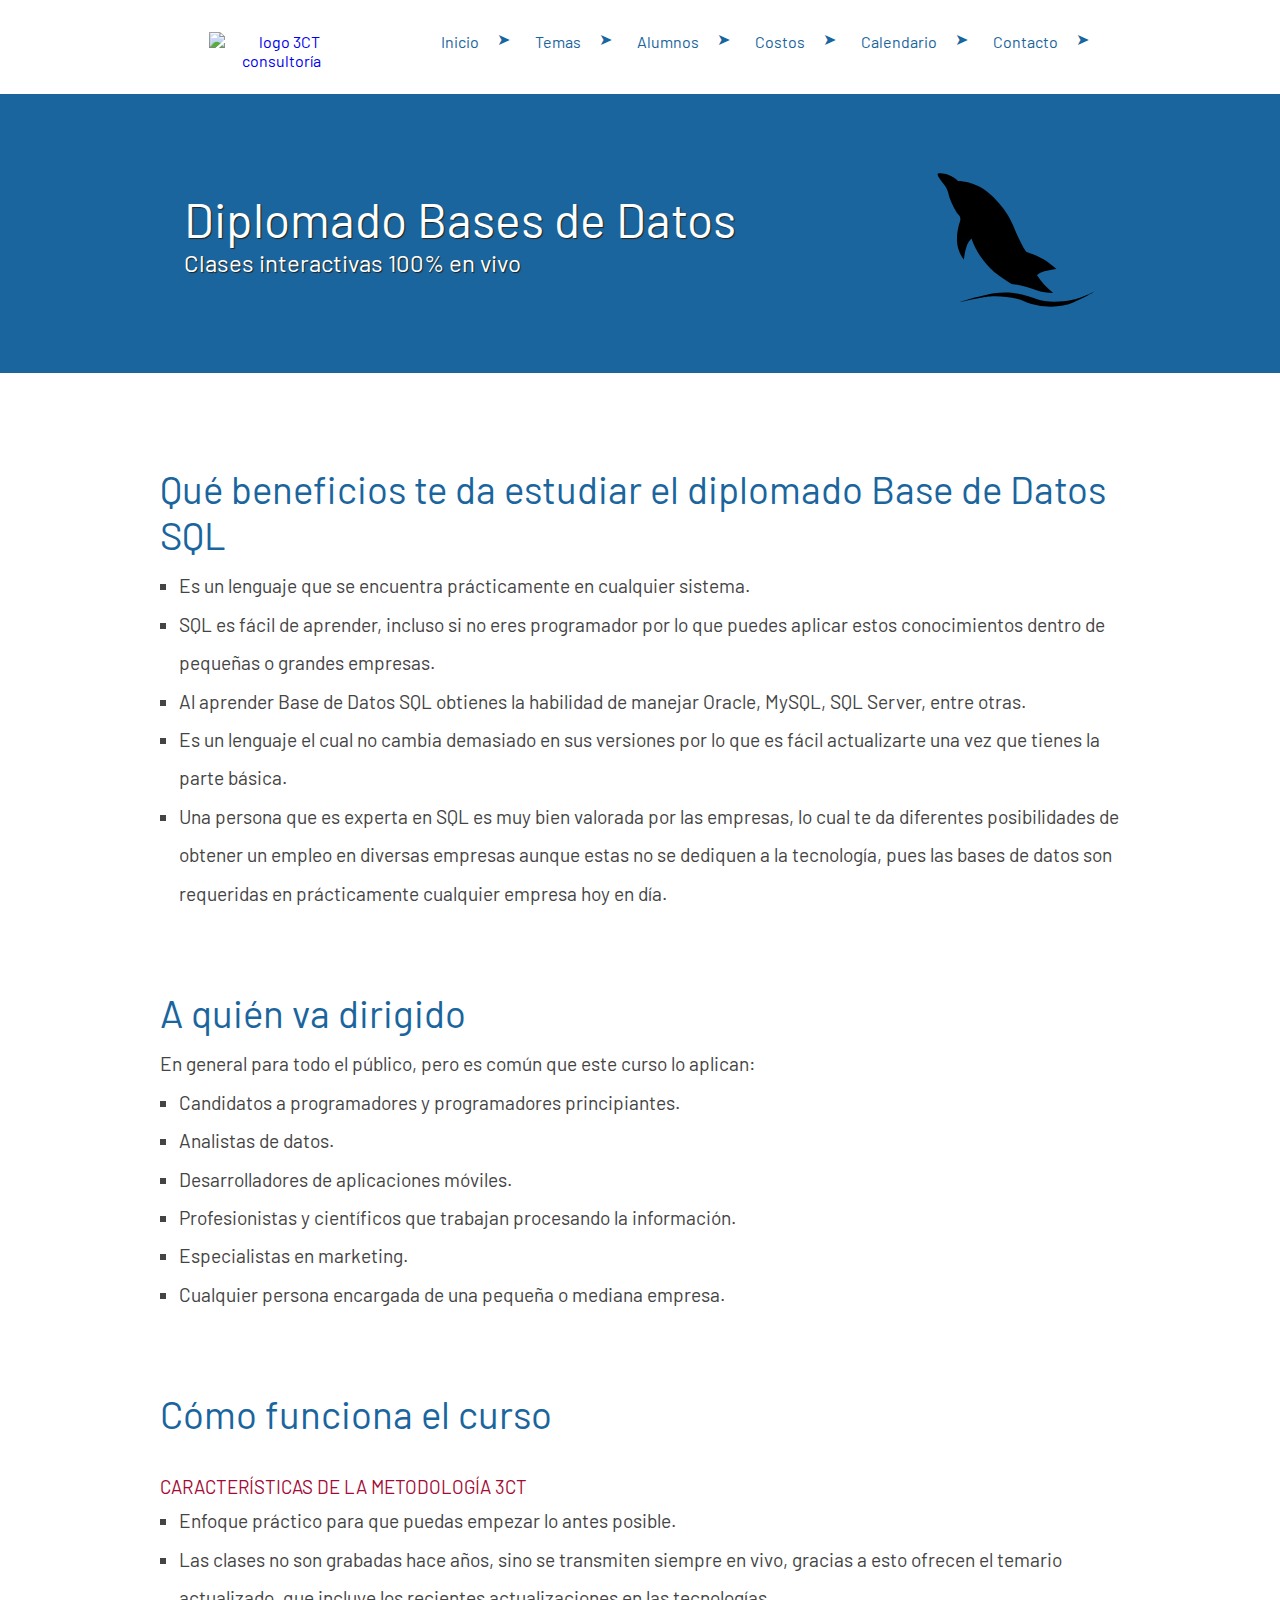
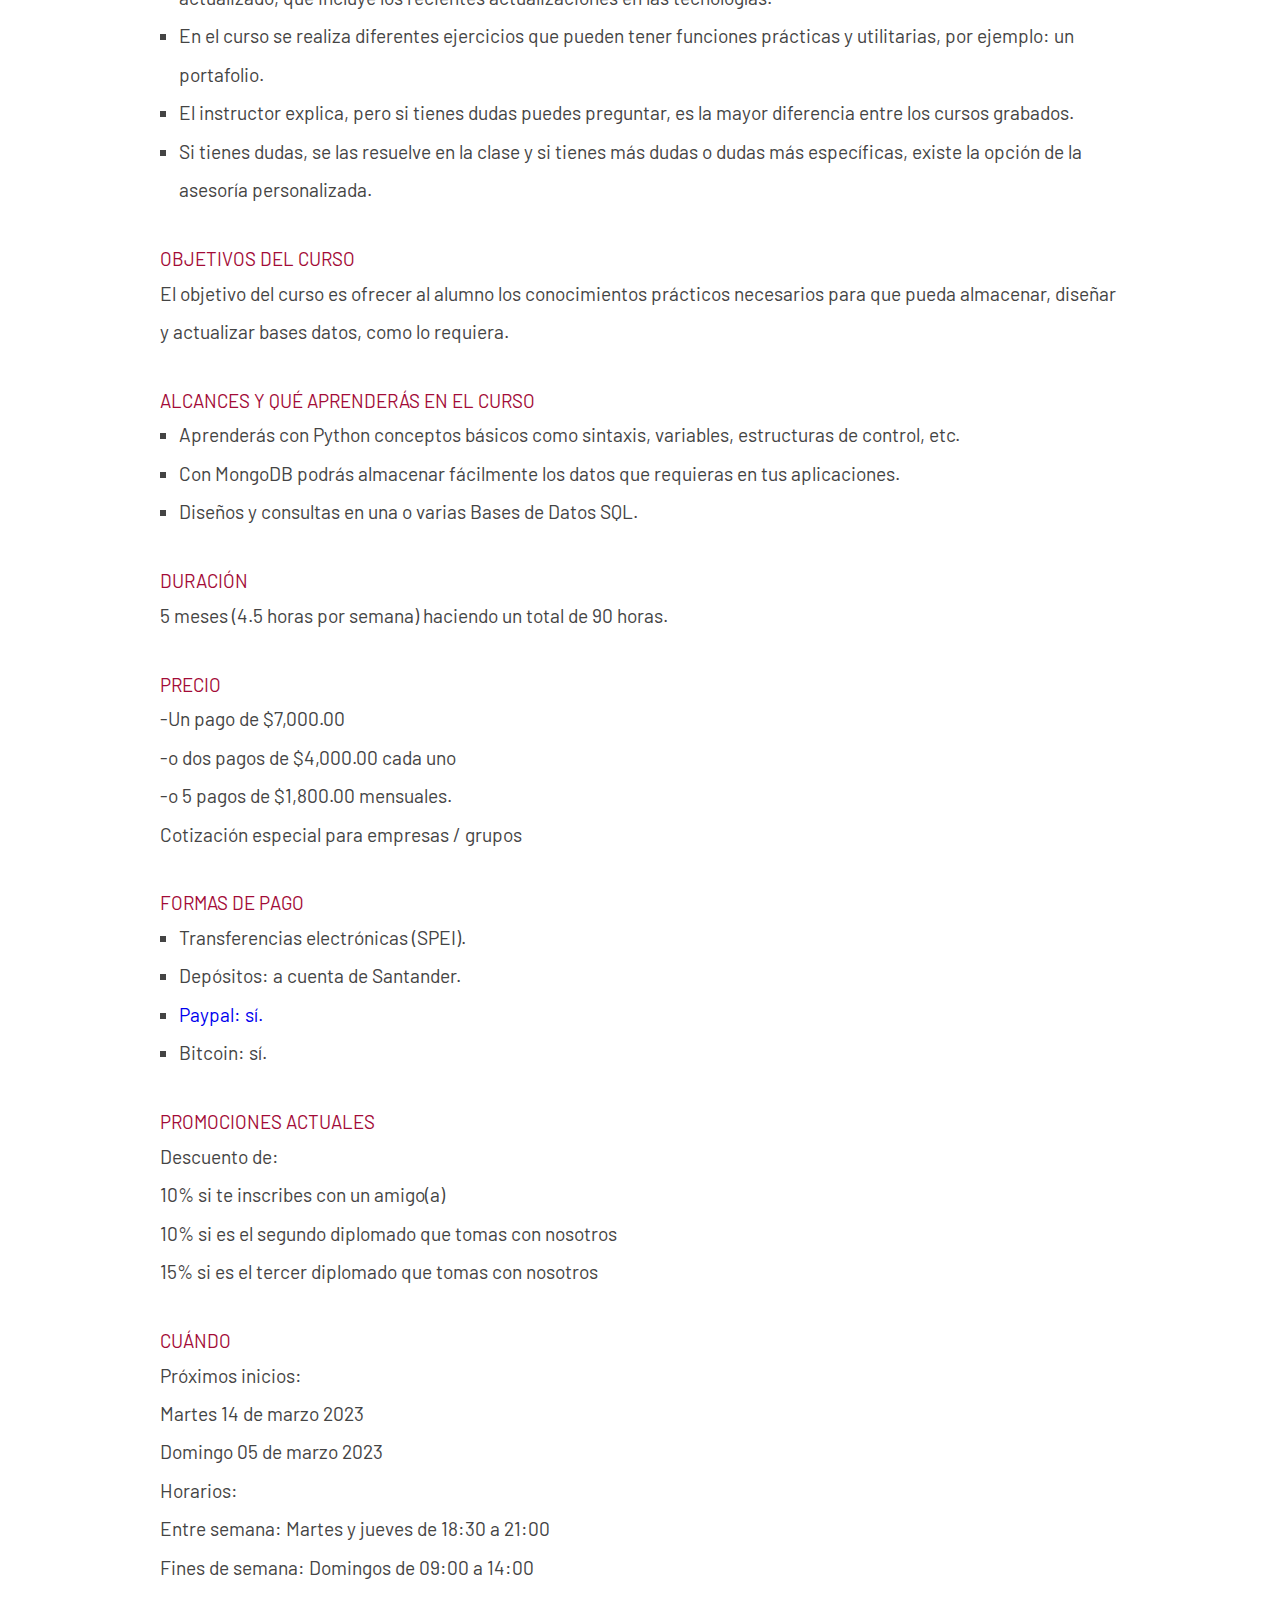
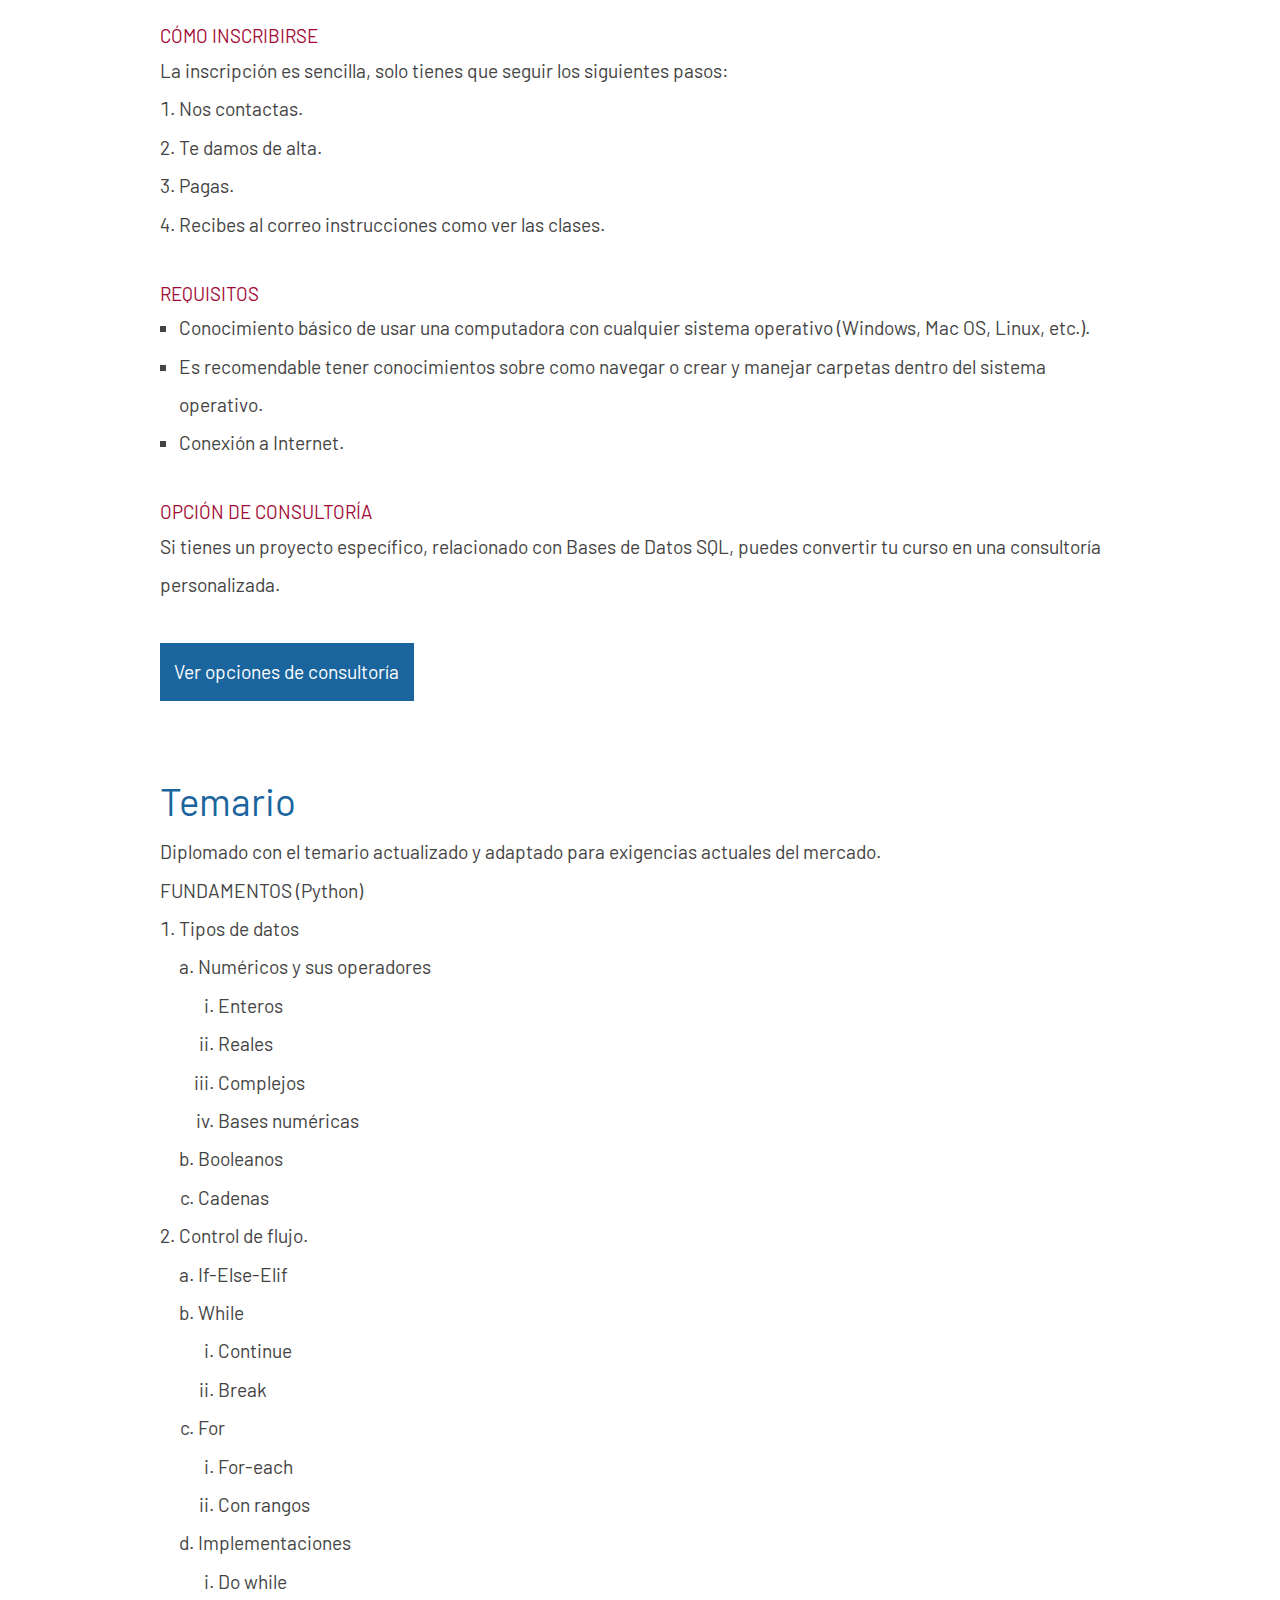
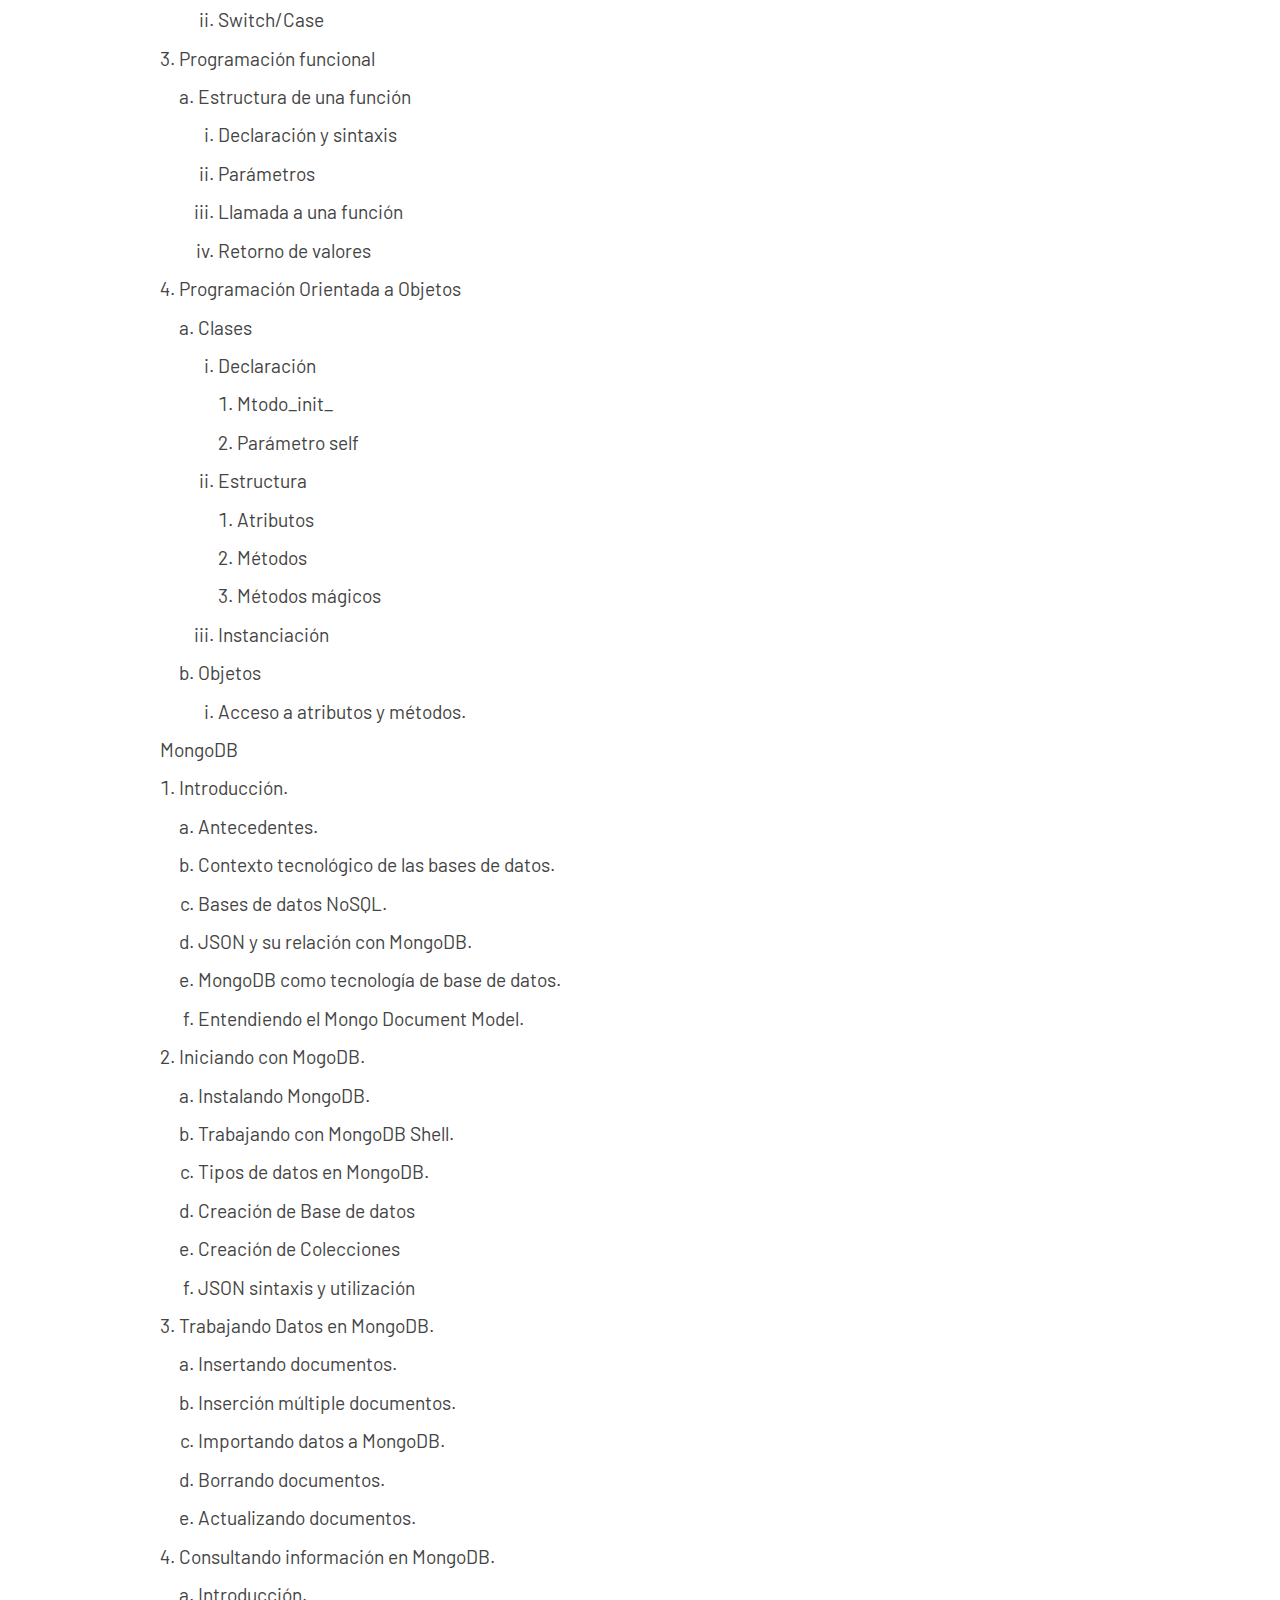
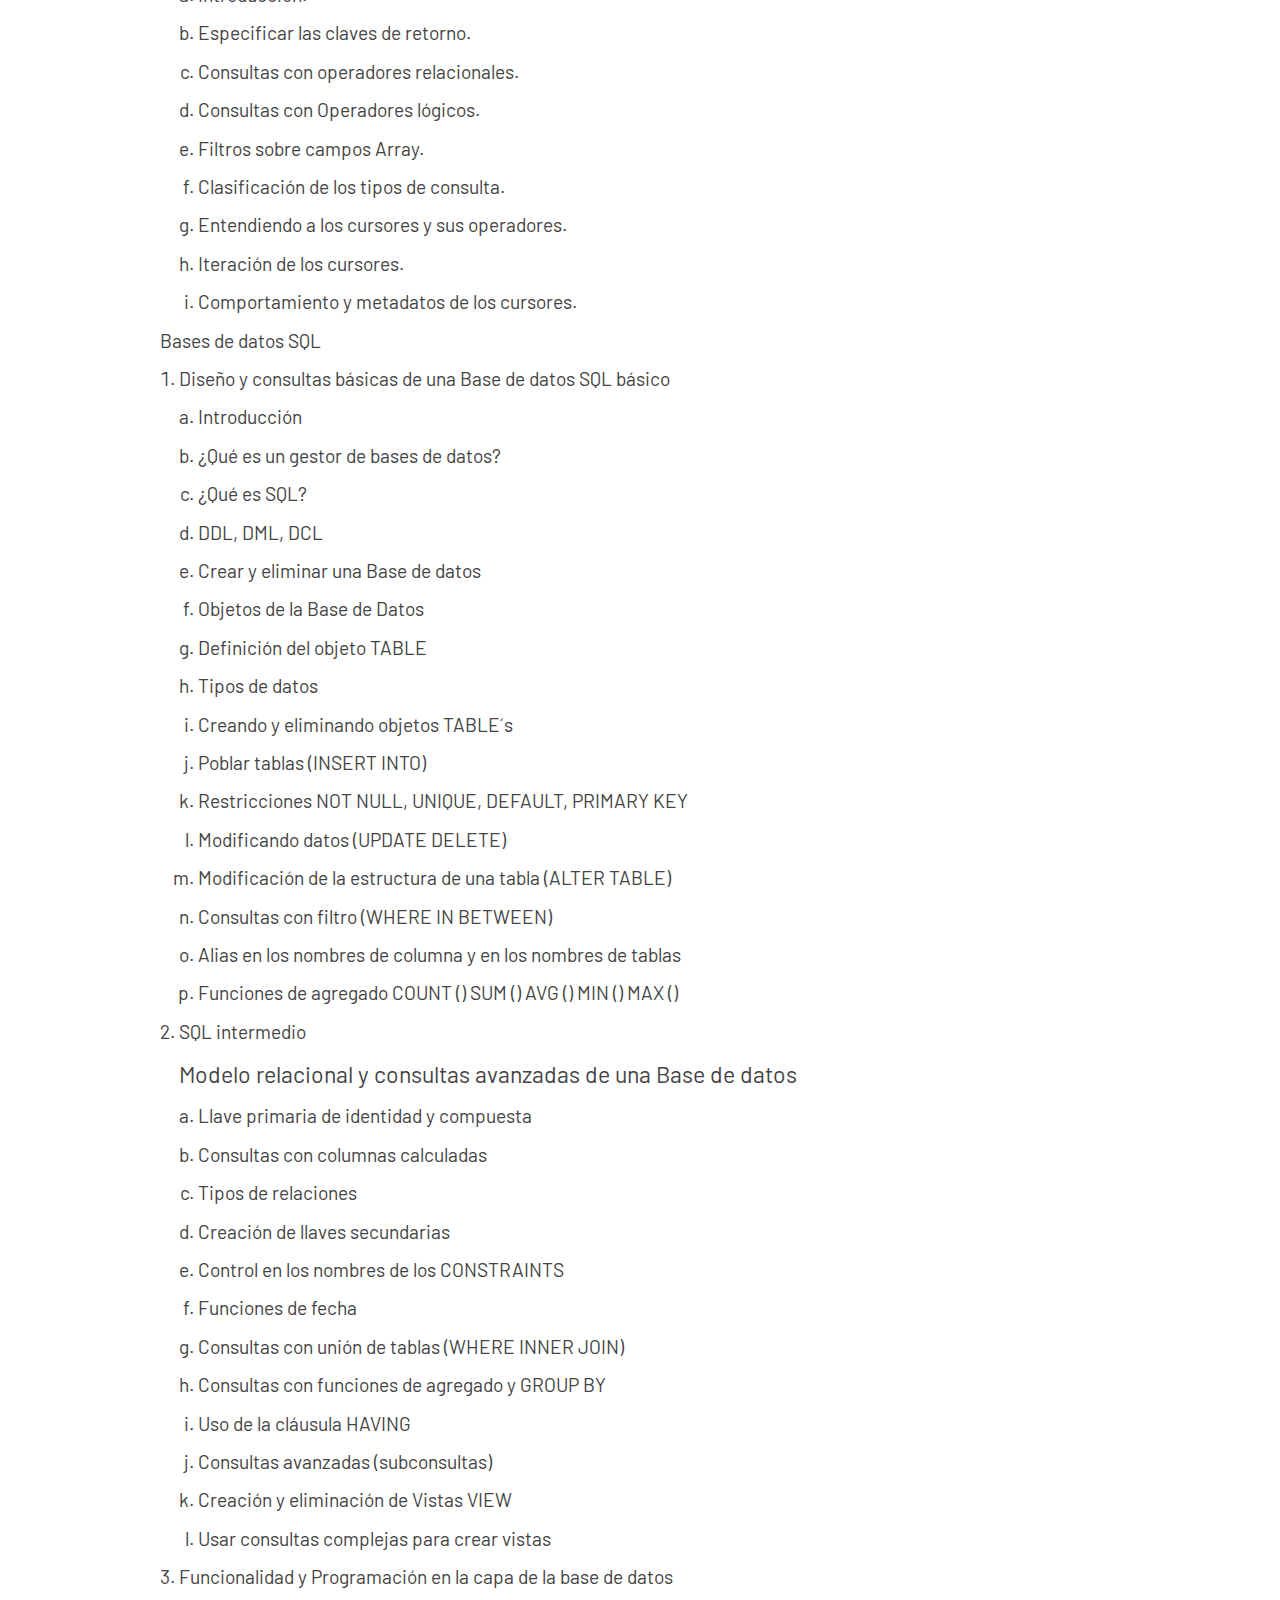
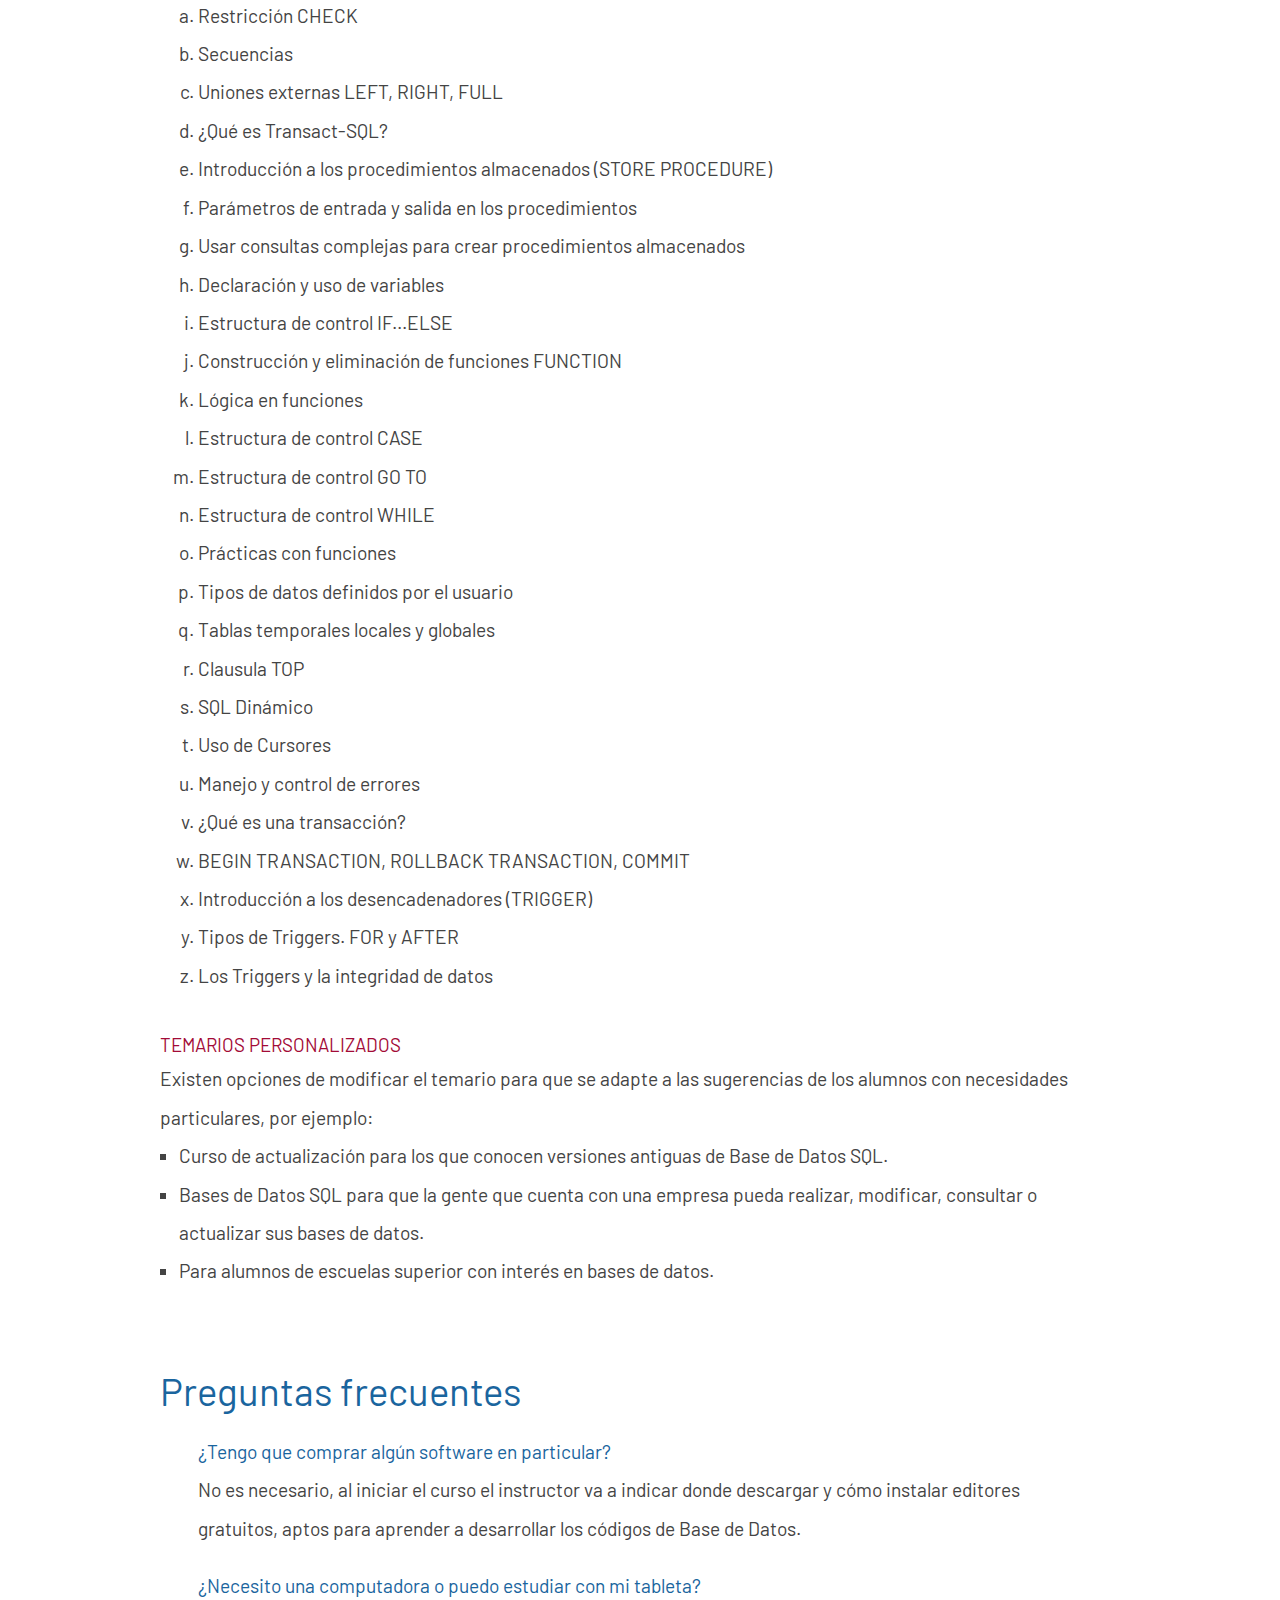
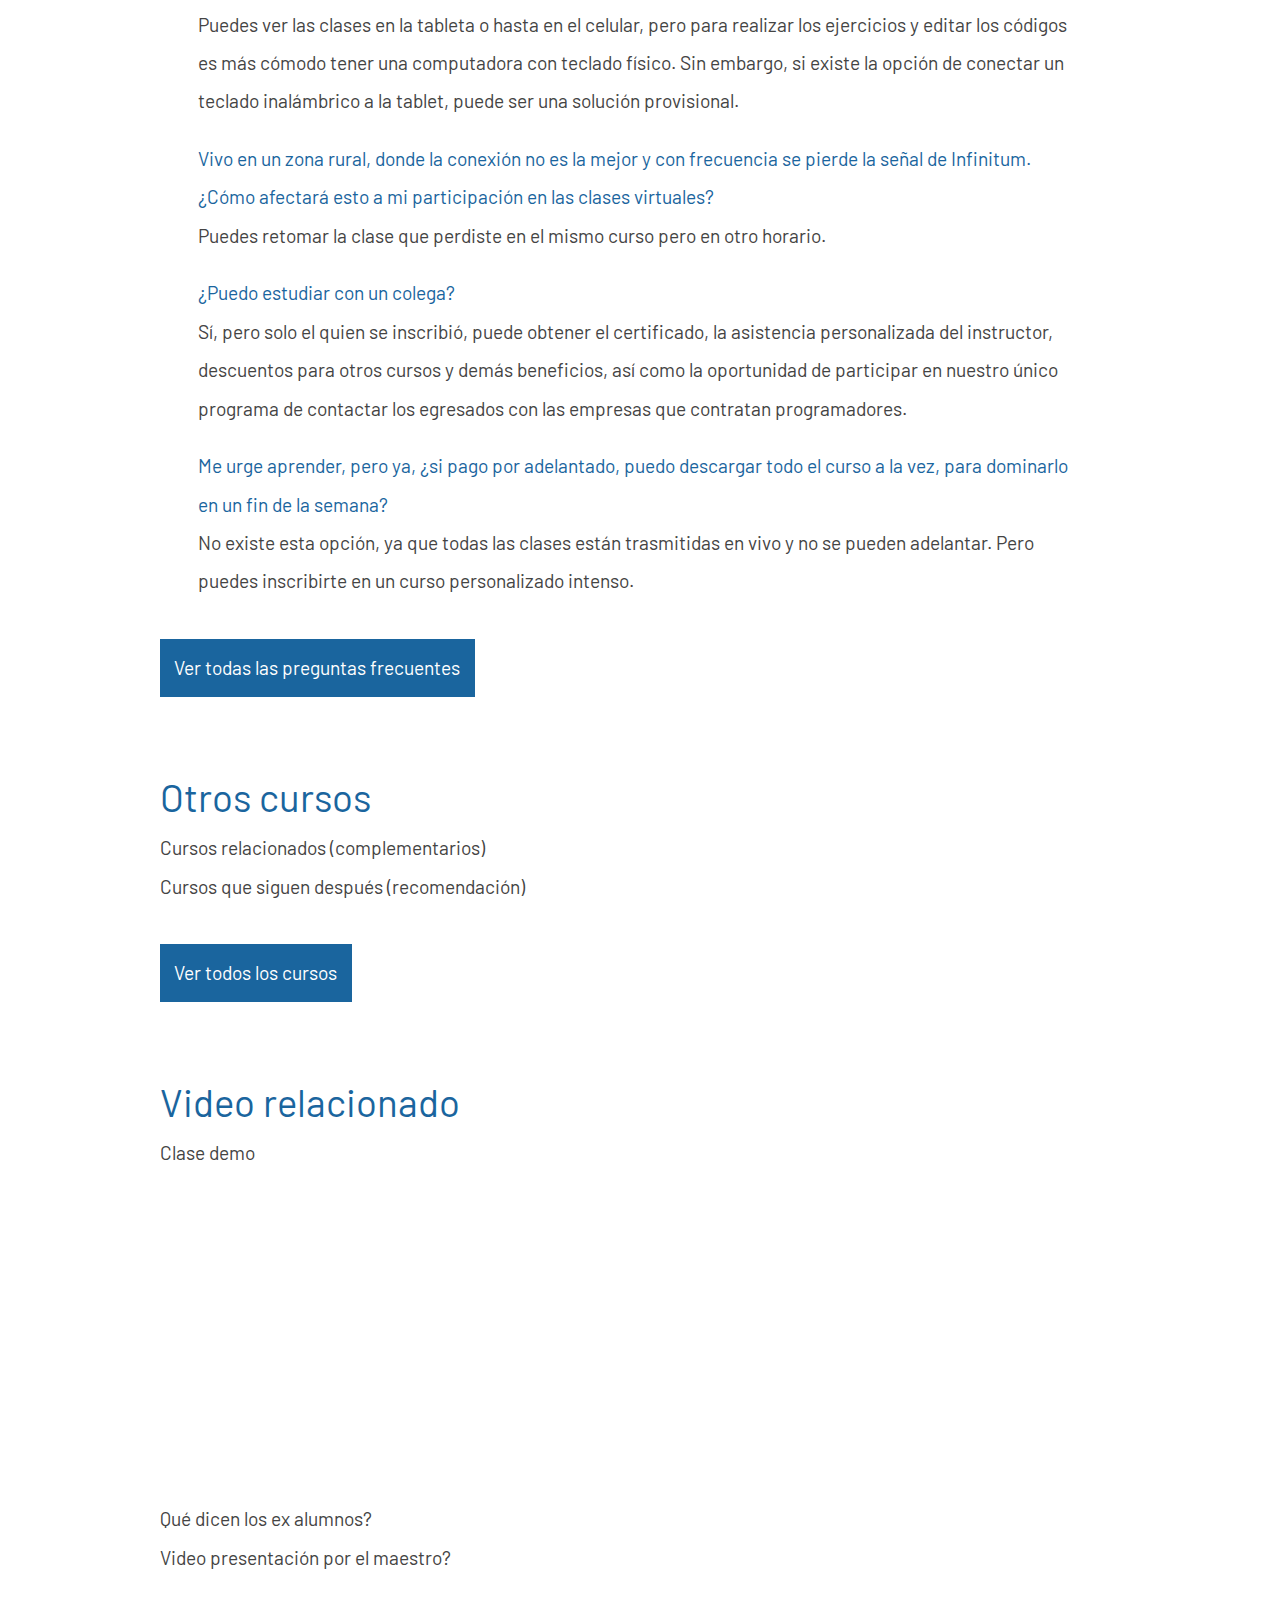
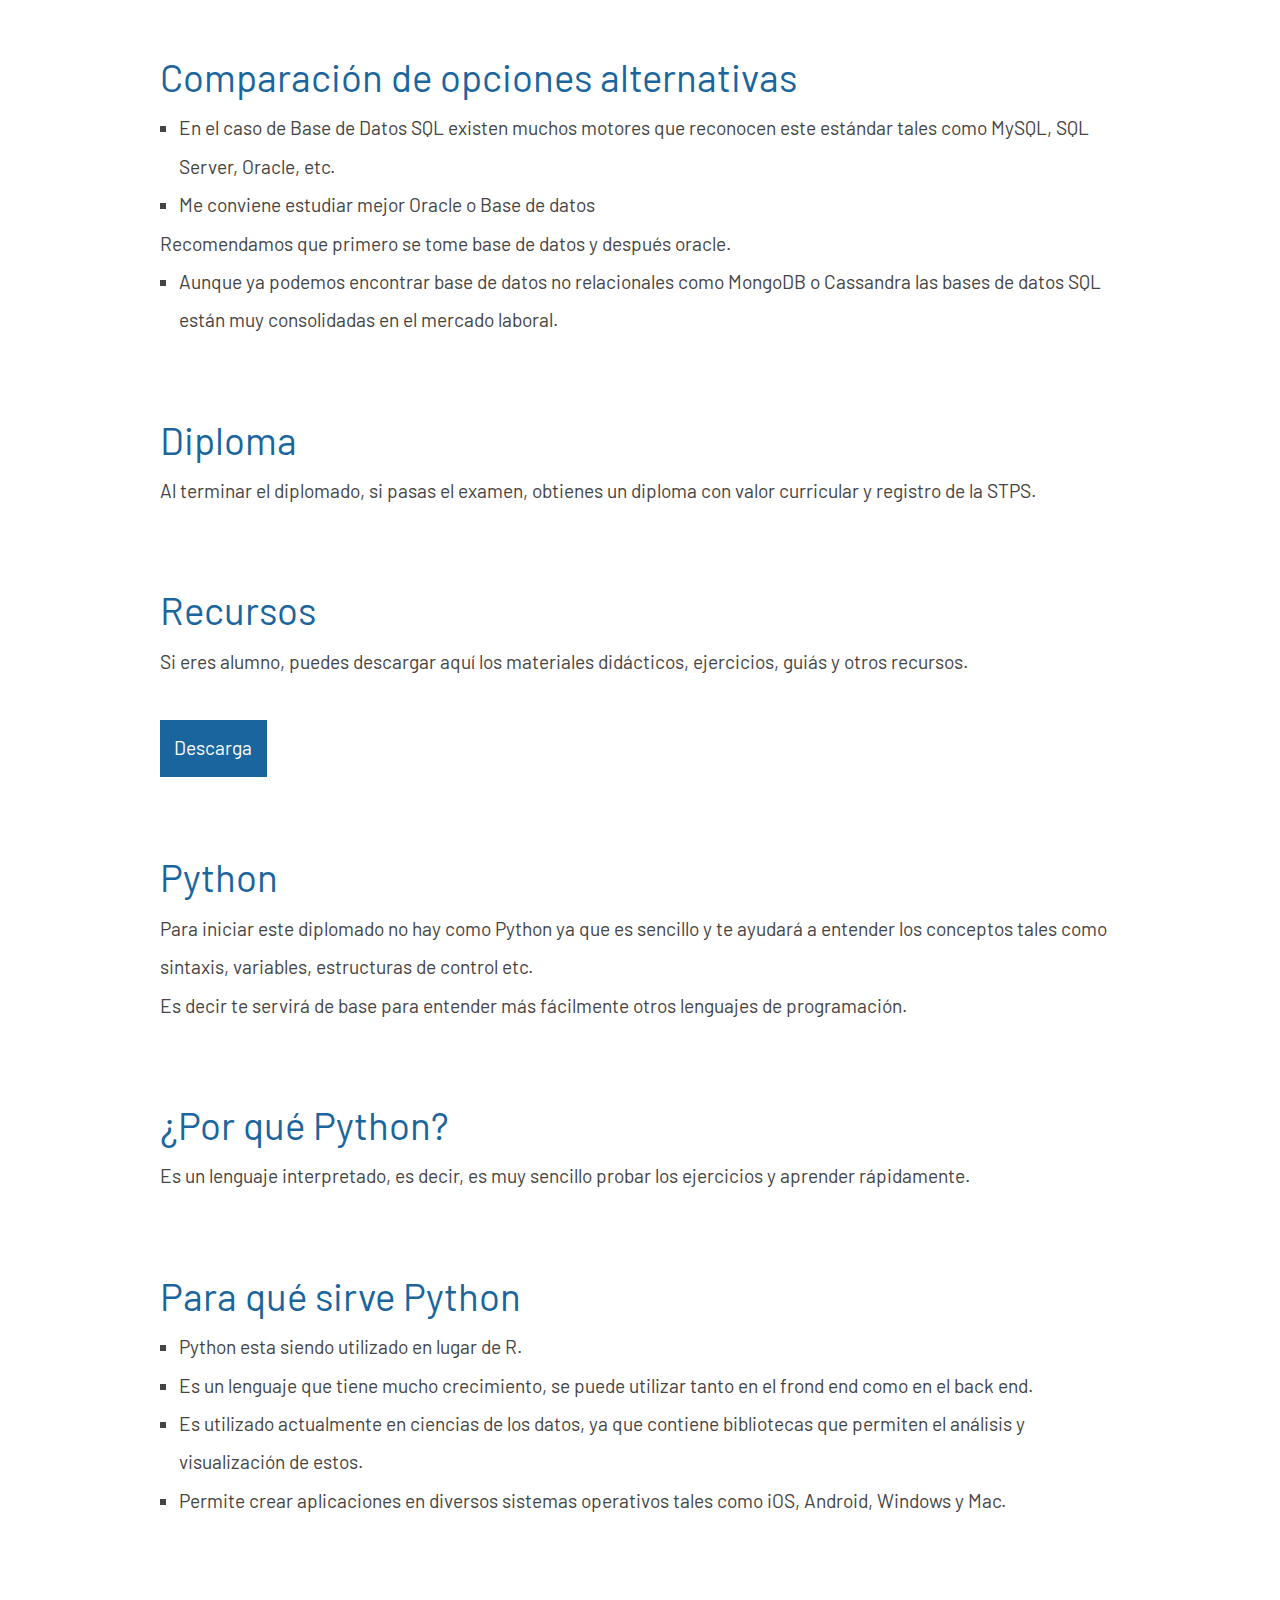
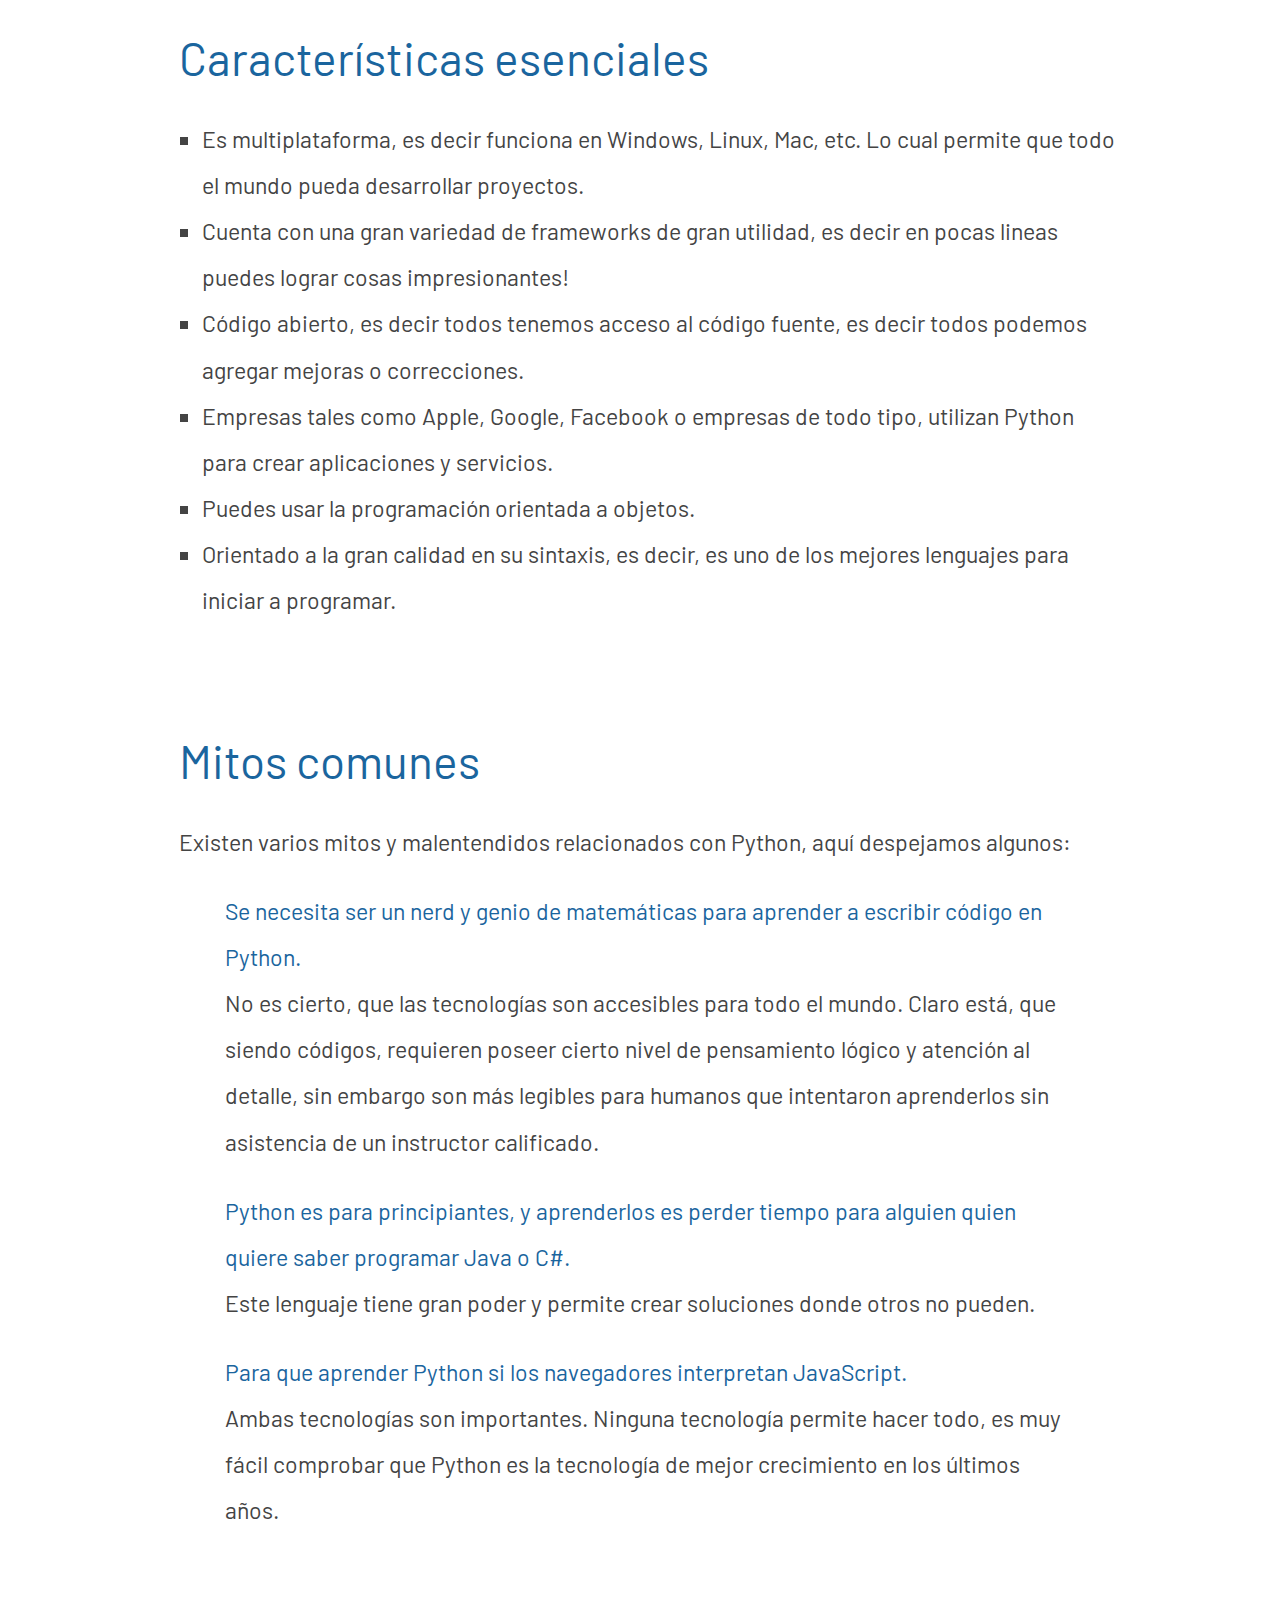
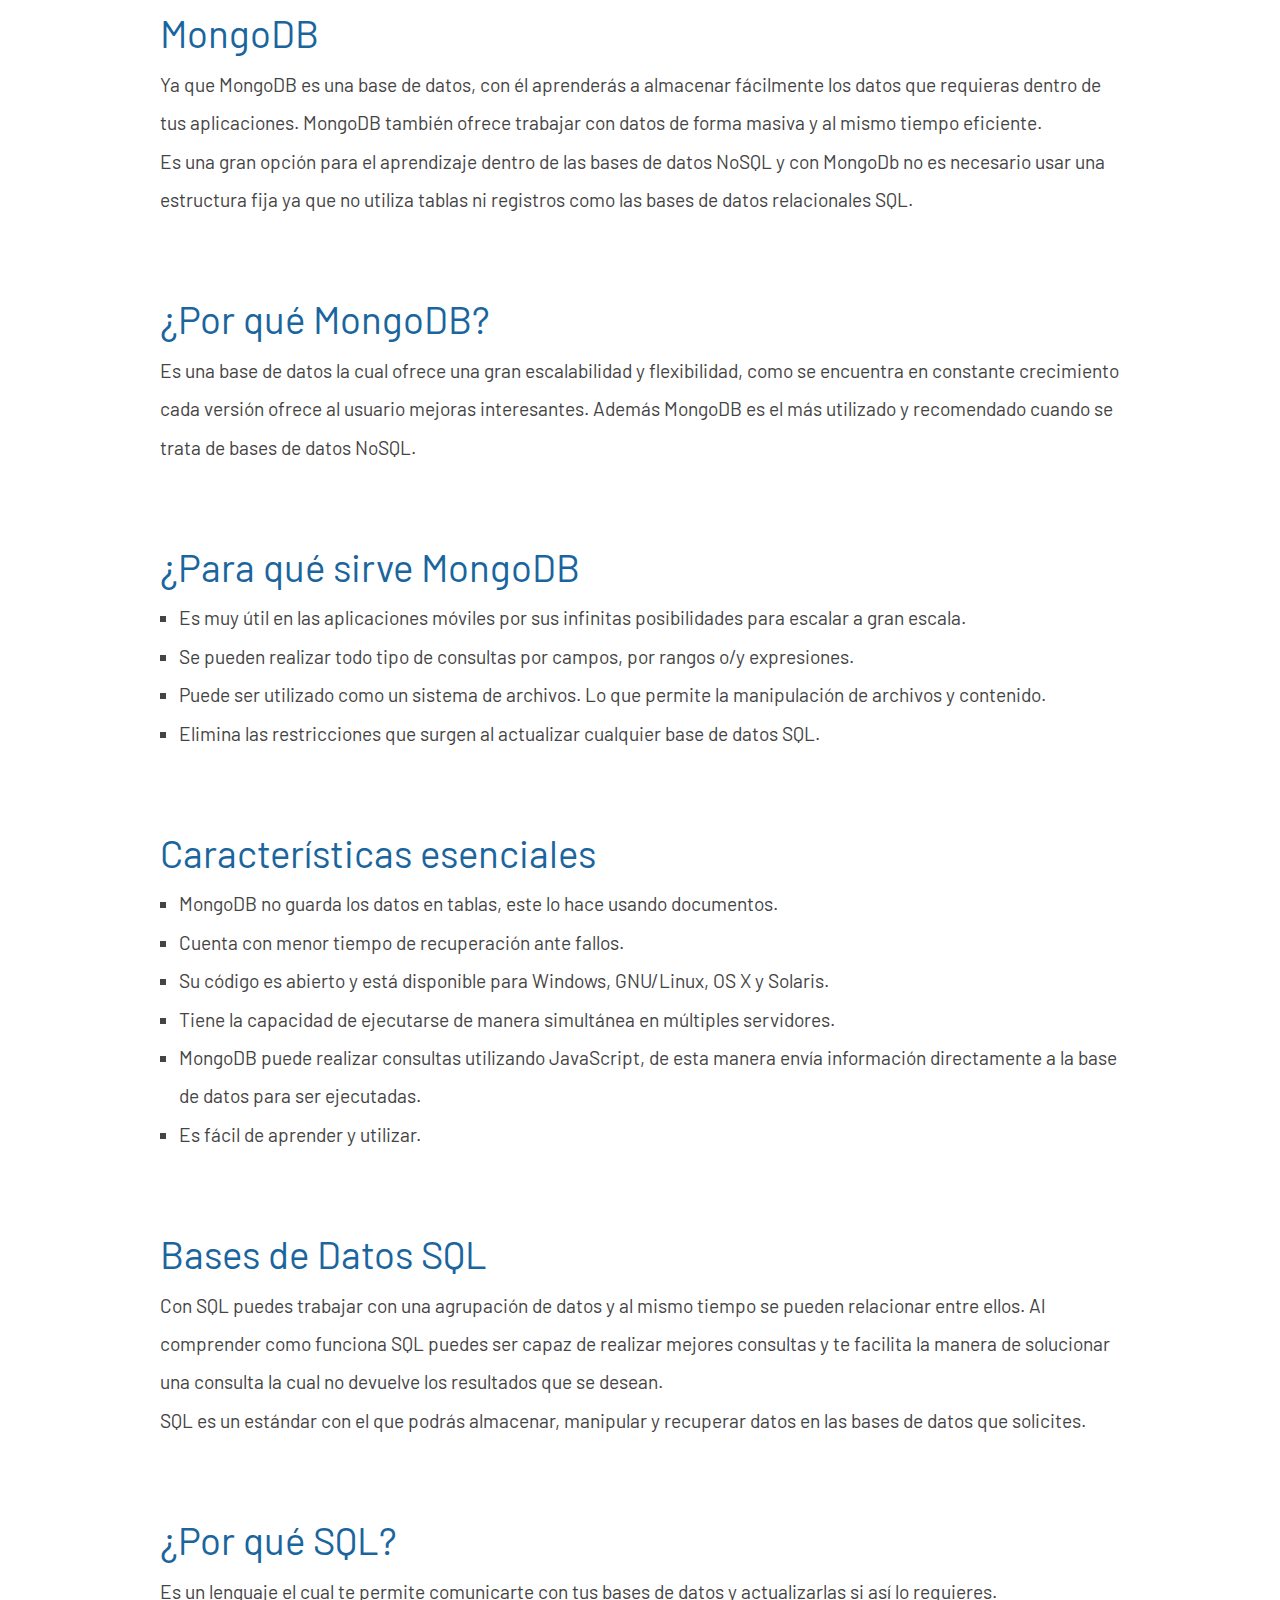
==== commit be367cf5: "Se cambió fecha" ====
--- a/basededatos/index.html
+++ b/basededatos/index.html
@@ -185,8 +185,8 @@
                 <h3>Cuándo</h3>
             </a>
             <p>Próximos inicios: </p>
-            <p>Martes 21 de febrero 2023</p>
-            <p>Domingo 19 de febrero 2023</p>
+            <p>Martes 14 de marzo 2023</p>
+            <p>Domingo 05 de marzo 2023</p>
             <p>Horarios:</p>
             <p>Entre semana: Martes y jueves de 18:30 a 21:00</p>
             <p>Fines de semana: Domingos de 09:00 a 14:00</p>
